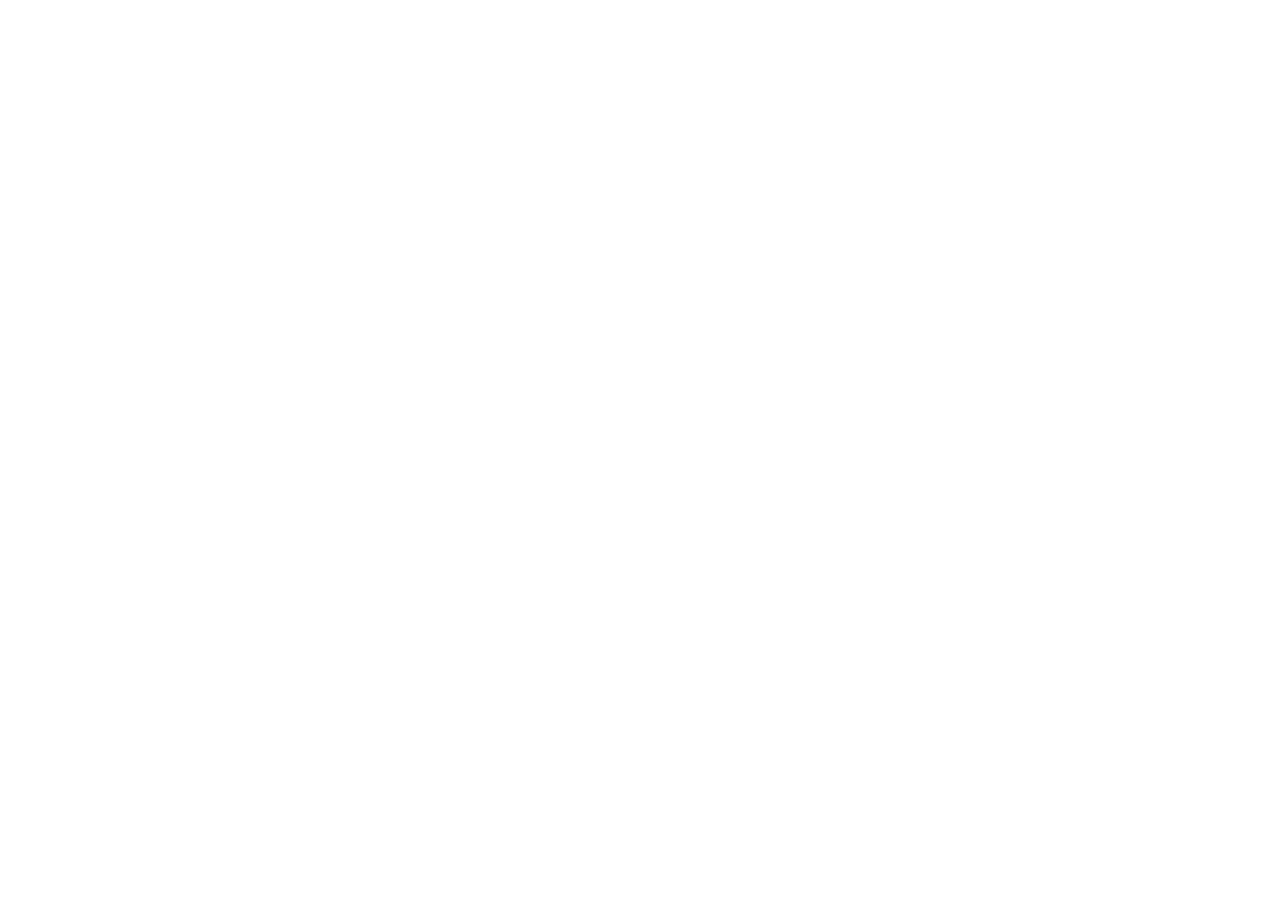
==== index.html @ 84627e32 "1" ====
<!DOCTYPE html>
<html lang="pt-BR">
<head>
    <meta charset="UTF-8">
    <meta http-equiv="X-UA-Compatible" content="IE=edge">
    <meta name="viewport" content="width=device-width, initial-scale=1.0">
    <title>Bekinha</title>
</head>
<body>
    
</body>
</html>
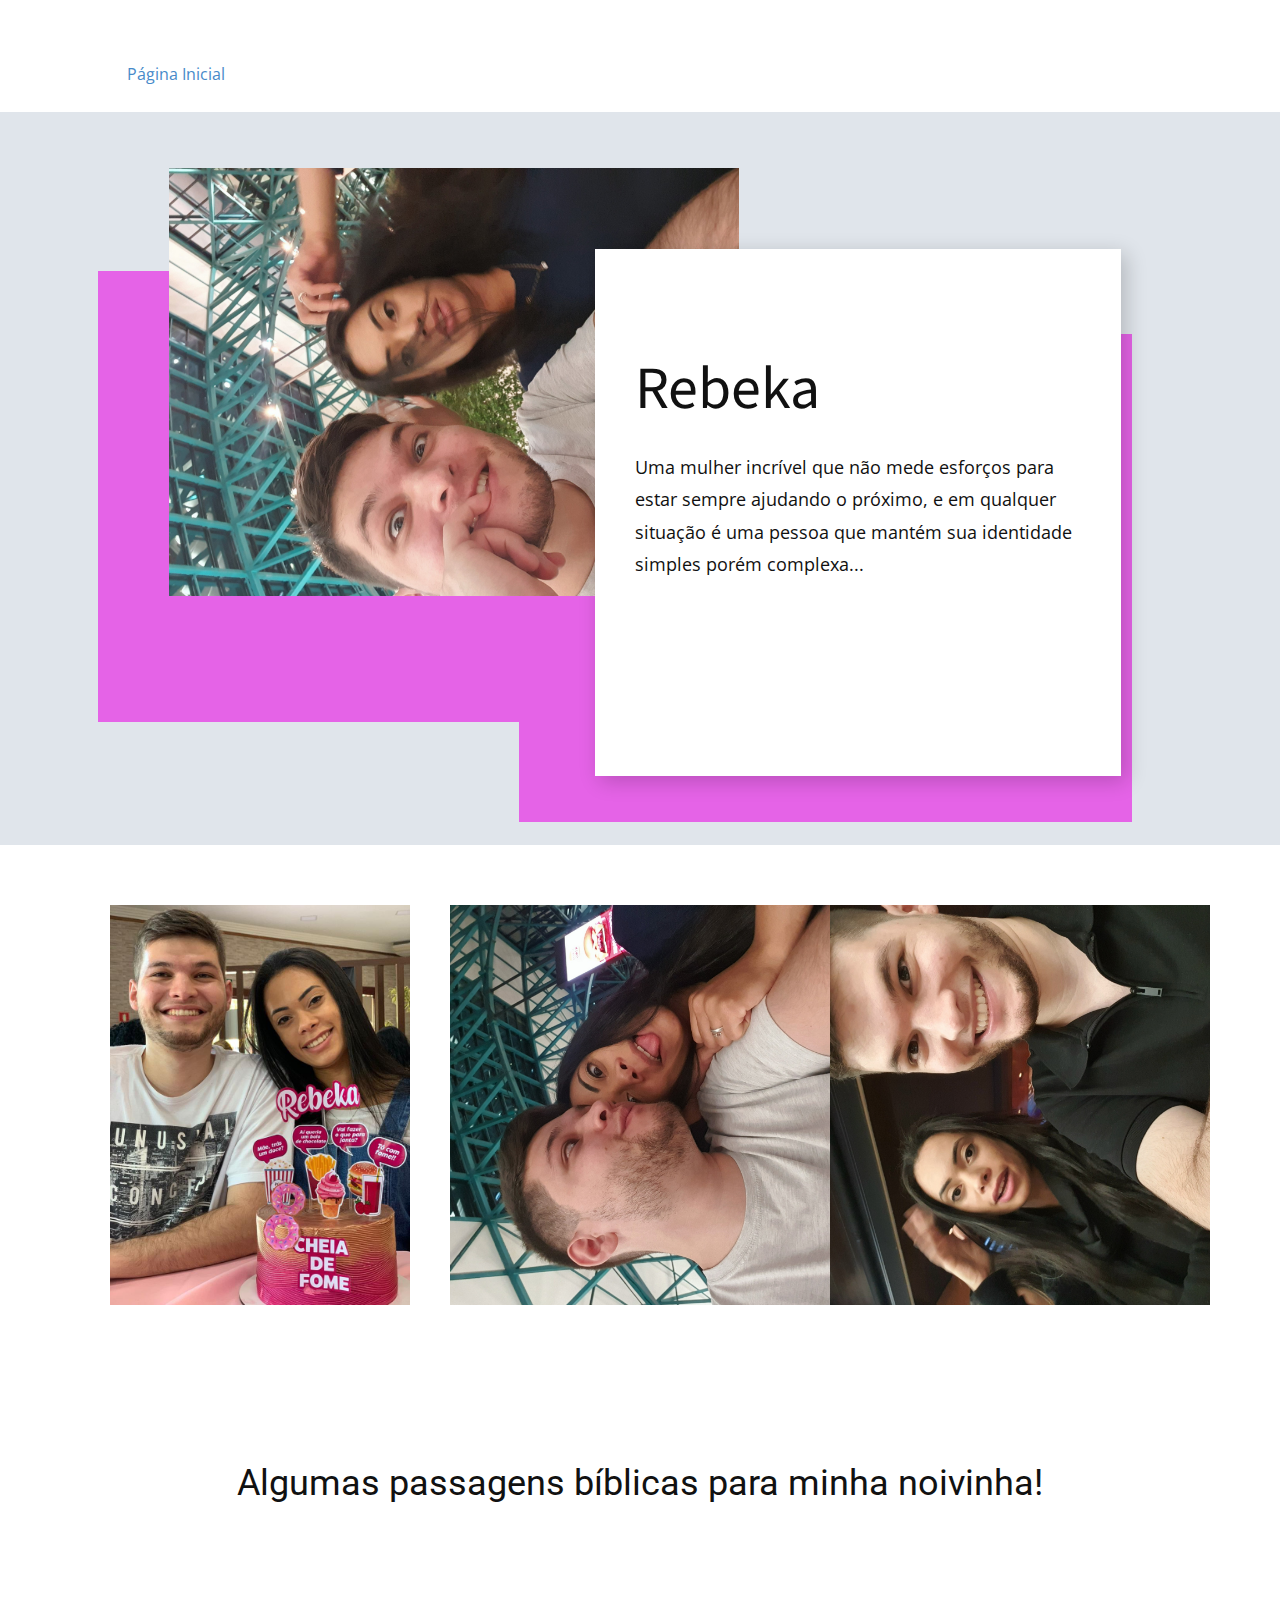
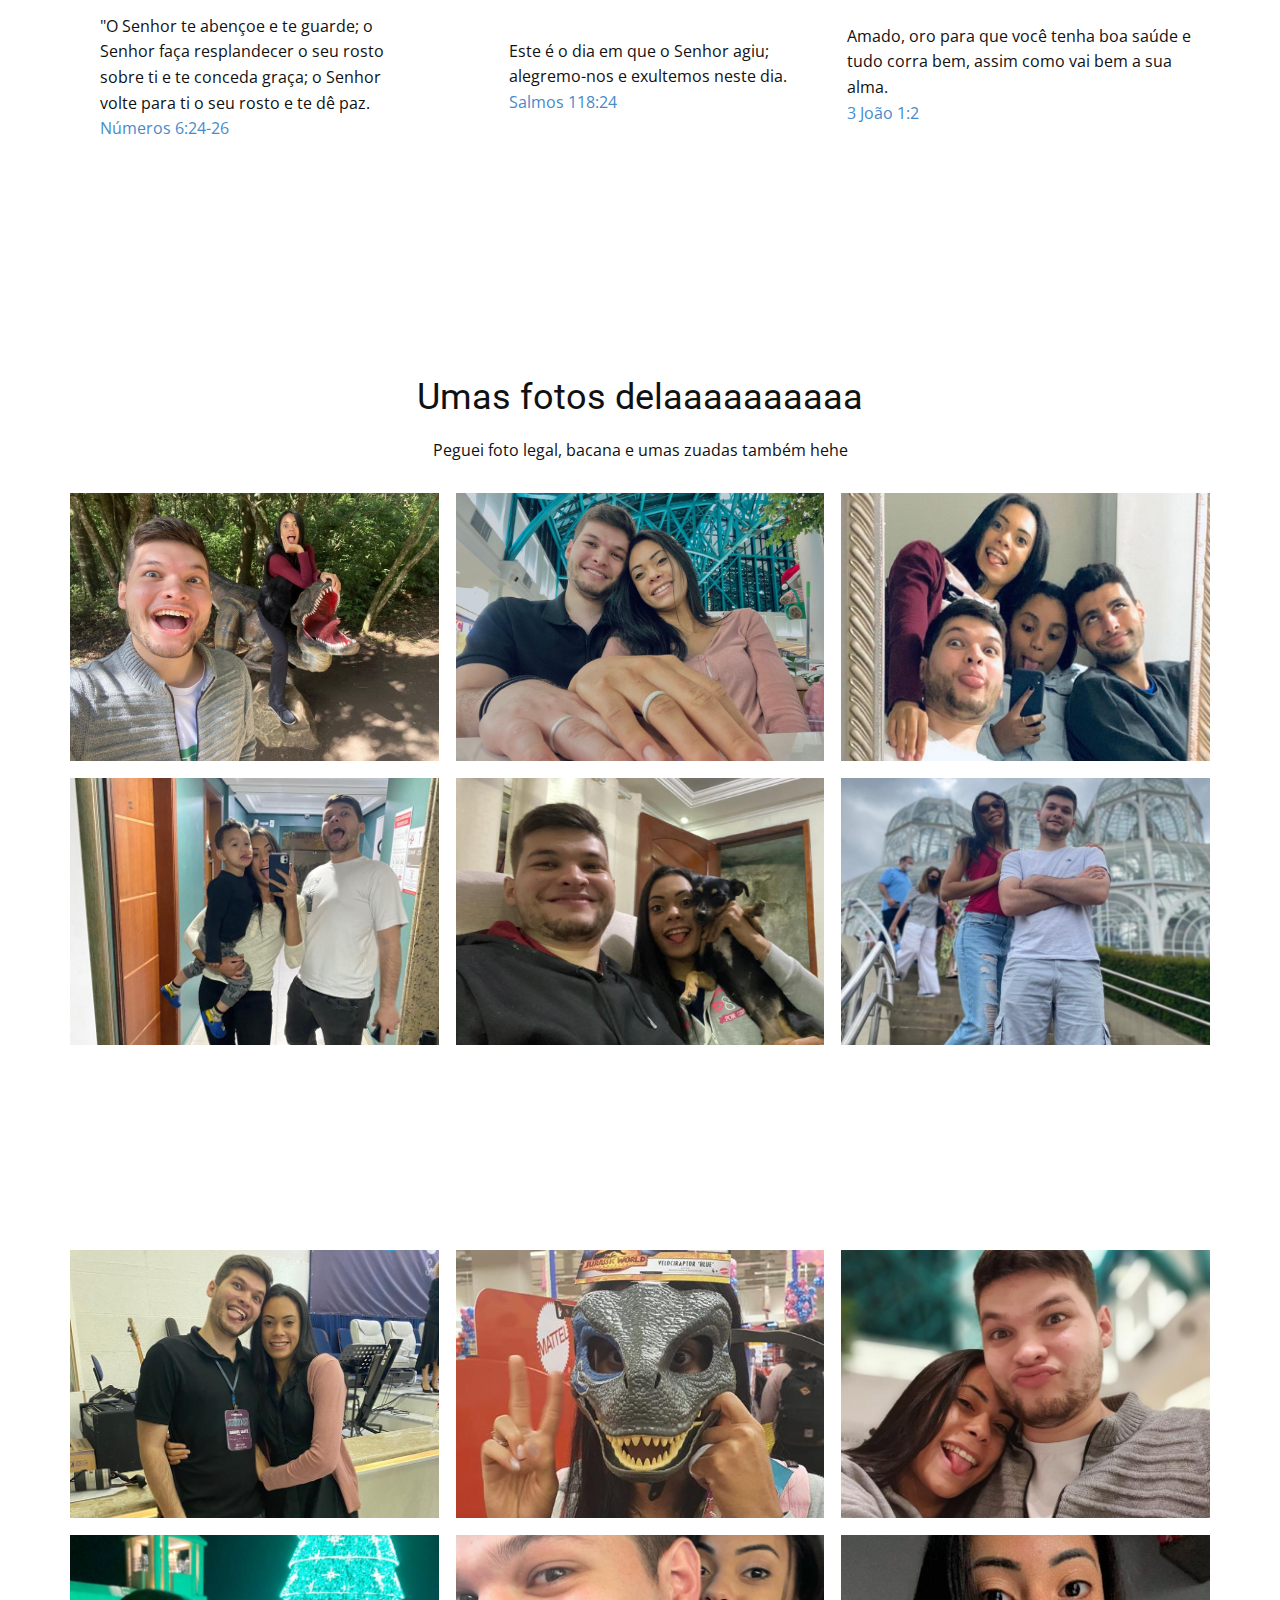
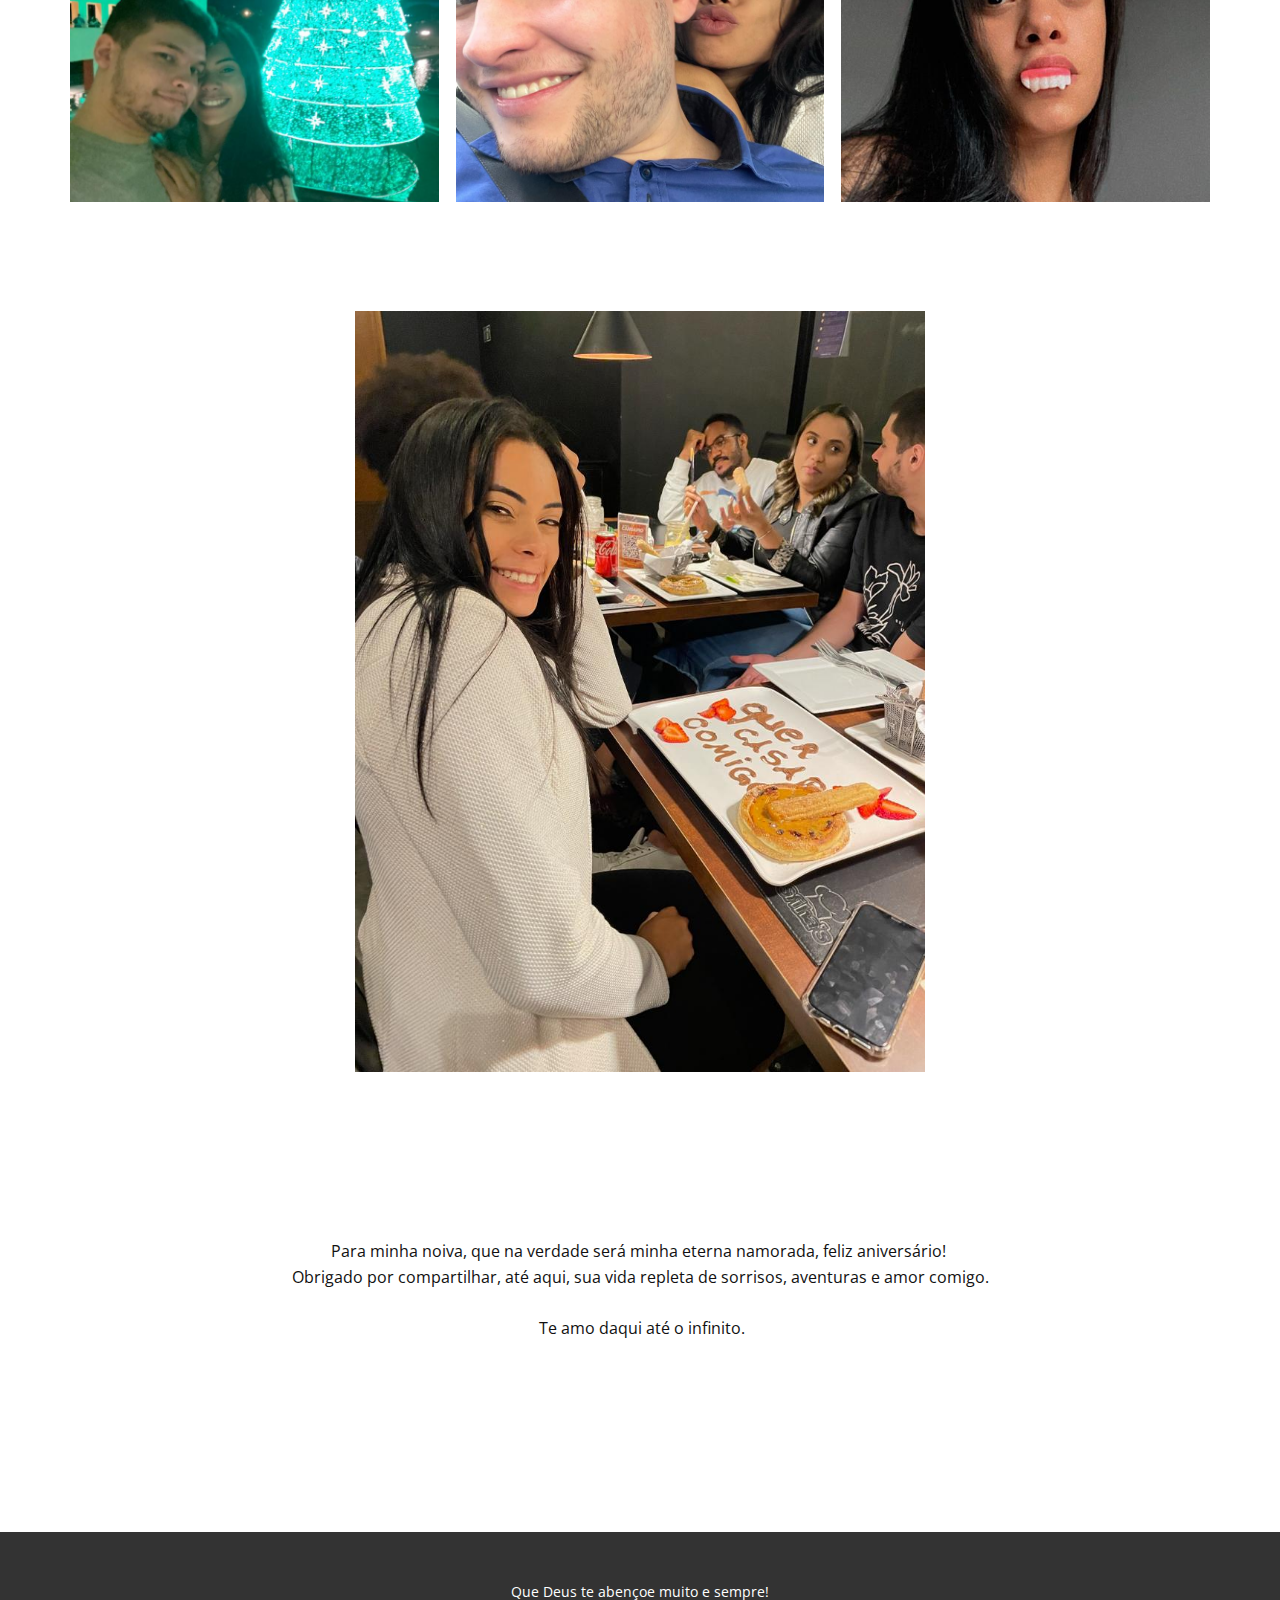
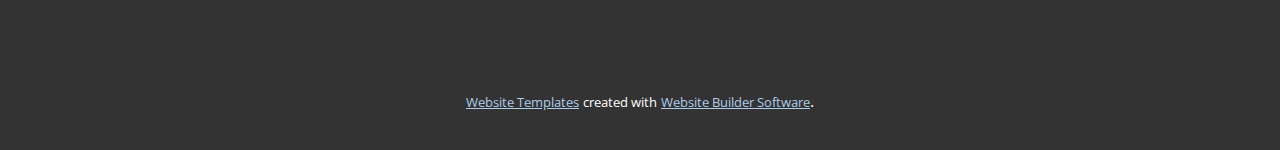
==== commit 7b281f40: "alt2" ====
--- a/index.html
+++ b/index.html
@@ -1,12 +1,278 @@
 <!DOCTYPE html>
-<html lang="pt-BR">
-<head>
-    <meta charset="UTF-8">
-    <meta http-equiv="X-UA-Compatible" content="IE=edge">
+<html style="font-size: 16px;" lang="pt"><head>
     <meta name="viewport" content="width=device-width, initial-scale=1.0">
+    <meta charset="utf-8">
+    <meta name="keywords" content="Rebeka, Algumas passagens bíblicas para minha noivinha!, Umas fotos delaaaaaaaaaa">
+    <meta name="description" content="">
     <title>Bekinha</title>
-</head>
-<body>
-    
-</body>
-</html>+    <link rel="stylesheet" href="nicepage.css" media="screen">
+<link rel="stylesheet" href="Página-Inicial.css" media="screen">
+    <script class="u-script" type="text/javascript" src="jquery.js" defer=""></script>
+    <script class="u-script" type="text/javascript" src="nicepage.js" defer=""></script>
+    <meta name="generator" content="Nicepage 5.0.7, nicepage.com">
+    <link id="u-theme-google-font" rel="stylesheet" href="https://fonts.googleapis.com/css?family=Roboto:100,100i,300,300i,400,400i,500,500i,700,700i,900,900i|Open+Sans:300,300i,400,400i,500,500i,600,600i,700,700i,800,800i">
+    <link id="u-page-google-font" rel="stylesheet" href="https://fonts.googleapis.com/css?family=Source+Sans+Pro:200,200i,300,300i,400,400i,600,600i,700,700i,900,900i">
+    
+    
+    
+    
+    
+    
+    
+    
+    <script type="application/ld+json">{
+		"@context": "http://schema.org",
+		"@type": "Organization",
+		"name": ""
+}</script>
+    <meta name="theme-color" content="#478ac9">
+    <meta property="og:title" content="Página Inicial">
+    <meta property="og:type" content="website">
+  </head>
+  <body data-home-page="Página-Inicial.html" data-home-page-title="Página Inicial" class="u-body u-xl-mode" data-lang="pt"><header class="u-clearfix u-header u-header" id="sec-c22b"><div class="u-clearfix u-sheet u-sheet-1">
+        <nav class="u-menu u-menu-one-level u-offcanvas u-menu-1">
+          <div class="menu-collapse" style="font-size: 1rem; letter-spacing: 0px;">
+            <a class="u-button-style u-custom-left-right-menu-spacing u-custom-padding-bottom u-custom-top-bottom-menu-spacing u-nav-link u-text-active-palette-1-base u-text-hover-palette-2-base" href="#">
+              <svg class="u-svg-link" viewBox="0 0 24 24"><use xmlns:xlink="http://www.w3.org/1999/xlink" xlink:href="#menu-hamburger"></use></svg>
+              <svg class="u-svg-content" version="1.1" id="menu-hamburger" viewBox="0 0 16 16" x="0px" y="0px" xmlns:xlink="http://www.w3.org/1999/xlink" xmlns="http://www.w3.org/2000/svg"><g><rect y="1" width="16" height="2"></rect><rect y="7" width="16" height="2"></rect><rect y="13" width="16" height="2"></rect>
+</g></svg>
+            </a>
+          </div>
+          <div class="u-custom-menu u-nav-container">
+            <ul class="u-nav u-unstyled u-nav-1"><li class="u-nav-item"><a class="u-button-style u-nav-link u-text-active-palette-1-base u-text-hover-palette-2-base" href="Página-Inicial.html" style="padding: 10px 20px;">Página Inicial</a>
+</li></ul>
+          </div>
+          <div class="u-custom-menu u-nav-container-collapse">
+            <div class="u-black u-container-style u-inner-container-layout u-opacity u-opacity-95 u-sidenav">
+              <div class="u-inner-container-layout u-sidenav-overflow">
+                <div class="u-menu-close"></div>
+                <ul class="u-align-center u-nav u-popupmenu-items u-unstyled u-nav-2"><li class="u-nav-item"><a class="u-button-style u-nav-link" href="index.html">Página Inicial</a>
+</li></ul>
+              </div>
+            </div>
+            <div class="u-black u-menu-overlay u-opacity u-opacity-70"></div>
+          </div>
+        </nav>
+      </div></header>
+    <section class="u-clearfix u-palette-5-light-2 u-section-1" id="carousel_c954">
+      <div class="u-clearfix u-sheet u-valign-middle-md u-valign-middle-sm u-sheet-1">
+        <div class="u-custom-color-1 u-shape u-shape-rectangle u-shape-1"></div>
+        <div class="u-custom-color-1 u-shape u-shape-rectangle u-shape-2"></div>
+        <img class="u-image u-image-default u-image-1" src="images/20220711_185717.jpg" alt="" data-image-width="3648" data-image-height="2736">
+        <div class="u-container-style u-group u-white u-group-1">
+          <div class="u-container-layout u-container-layout-1">
+            <h1 class="u-text u-text-1">Rebeka</h1>
+            <p class="u-text u-text-2">Uma mulher incrível que não mede esforços para estar sempre ajudando o próximo, e em qualquer situação é uma pessoa que mantém sua identidade simples porém complexa...</p>
+          </div>
+        </div>
+      </div>
+    </section>
+    <section class="u-clearfix u-section-2" id="sec-8961">
+      <div class="u-clearfix u-sheet u-sheet-1">
+        <div class="u-clearfix u-expanded-width u-layout-wrap u-layout-wrap-1">
+          <div class="u-layout">
+            <div class="u-layout-row">
+              <div class="u-container-style u-layout-cell u-size-20 u-layout-cell-1">
+                <div class="u-container-layout u-container-layout-1">
+                  <img class="u-absolute-hcenter u-expanded-height u-image u-image-1" src="images/WhatsAppImage2022-11-22at21.04.30.jpeg" data-image-width="768" data-image-height="1024">
+                </div>
+              </div>
+              <div class="cell-temp-clone u-container-style u-image u-layout-cell u-size-20 u-image-2" data-image-width="3648" data-image-height="2736">
+                <div class="u-container-layout u-valign-top u-container-layout-2"></div>
+              </div>
+              <div class="u-container-style u-image u-layout-cell u-size-20 u-image-3" data-image-width="3648" data-image-height="2736">
+                <div class="u-container-layout u-container-layout-3"></div>
+              </div>
+            </div>
+          </div>
+        </div>
+      </div>
+    </section>
+    <section class="u-align-center u-clearfix u-section-3" id="sec-07d0">
+      <div class="u-clearfix u-sheet u-valign-middle u-sheet-1">
+        <h2 class="u-text u-text-default u-text-1">Algumas passagens bíblicas para minha noivinha!</h2>
+        <div class="u-clearfix u-expanded-width u-layout-wrap u-layout-wrap-1">
+          <div class="u-layout">
+            <div class="u-layout-row">
+              <div class="u-container-style u-layout-cell u-left-cell u-size-20 u-layout-cell-1">
+                <div class="u-container-layout u-container-layout-1">
+                  <p class="u-text u-text-default u-text-2"> "O Senhor te abençoe e te guarde; o Senhor faça resplandecer o seu rosto sobre ti e te conceda graça; o Senhor volte para ti o seu rosto e te dê paz.<br>
+                    <a href="https://www.bibliaon.com/versiculo/numeros_6_24-26/" class="u-active-none u-border-none u-btn u-button-style u-hover-none u-none u-text-palette-1-base u-btn-1">Números 6:24-26</a>
+                  </p>
+                </div>
+              </div>
+              <div class="u-container-style u-layout-cell u-size-20 u-layout-cell-2">
+                <div class="u-container-layout u-container-layout-2">
+                  <p class="u-text u-text-default u-text-3"> Este é o dia em que o Senhor agiu;<br>alegremo-nos e exultemos neste dia.<br>
+                    <a href="https://www.bibliaon.com/versiculo/salmos_118_24/" class="u-active-none u-border-none u-btn u-button-style u-hover-none u-none u-text-palette-1-base u-btn-2">Salmos 118:24</a>
+                  </p>
+                </div>
+              </div>
+              <div class="u-container-style u-layout-cell u-right-cell u-size-20 u-layout-cell-3">
+                <div class="u-container-layout u-valign-top u-container-layout-3">
+                  <p class="u-text u-text-default u-text-4"> Amado, oro para que você tenha boa saúde e tudo corra bem, assim como vai bem a sua alma.<br>
+                    <a href="https://www.bibliaon.com/versiculo/3_joao_1_2/" class="u-active-none u-border-none u-btn u-button-style u-hover-none u-none u-text-palette-1-base u-btn-3">3 João 1:2</a>
+                  </p>
+                </div>
+              </div>
+            </div>
+          </div>
+        </div>
+      </div>
+    </section>
+    <section class="u-align-center u-clearfix u-section-4" id="sec-ab38">
+      <div class="u-clearfix u-sheet u-valign-middle u-sheet-1">
+        <h2 class="u-text u-text-default u-text-1">Umas fotos delaaaaaaaaaa</h2>
+        <p class="u-text u-text-2">Peguei foto legal, bacana e umas zuadas também hehe</p>
+        <div class="u-expanded-width u-gallery u-layout-grid u-lightbox u-show-text-on-hover u-gallery-1">
+          <div class="u-gallery-inner u-gallery-inner-1">
+            <div class="u-effect-fade u-gallery-item">
+              <div class="u-back-slide" data-image-width="1024" data-image-height="768">
+                <img class="u-back-image u-expanded" src="images/WhatsAppImage2022-11-22at21.04.29.jpeg">
+              </div>
+              <div class="u-container-align-center u-over-slide u-shading u-over-slide-1">
+                <h3 class="u-align-center u-gallery-heading" style="width: 329px; margin-right: auto; margin-left: auto;"></h3>
+                <p class="u-align-center u-gallery-text" style="width: 329px; margin-right: auto; margin-left: auto;"></p>
+              </div>
+            </div>
+            <div class="u-effect-fade u-gallery-item">
+              <div class="u-back-slide" data-image-width="1024" data-image-height="768">
+                <img class="u-back-image u-expanded" src="images/WhatsAppImage2022-11-22at21.04.302.jpeg">
+              </div>
+              <div class="u-container-align-center u-over-slide u-shading u-over-slide-2">
+                <h3 class="u-align-center u-gallery-heading" style="width: 329px; margin-right: auto; margin-left: auto;"></h3>
+                <p class="u-align-center u-gallery-text" style="width: 329px; margin-right: auto; margin-left: auto;"></p>
+              </div>
+            </div>
+            <div class="u-effect-fade u-gallery-item">
+              <div class="u-back-slide" data-image-width="754" data-image-height="1024">
+                <img class="u-back-image u-expanded u-back-image-3" src="images/WhatsAppImage2022-11-22at21.04.301.jpeg">
+              </div>
+              <div class="u-container-align-center u-over-slide u-shading u-over-slide-3">
+                <h3 class="u-align-center u-gallery-heading" style="width: 329px; margin-right: auto; margin-left: auto;"></h3>
+                <p class="u-align-center u-gallery-text" style="width: 329px; margin-right: auto; margin-left: auto;"></p>
+              </div>
+            </div>
+            <div class="u-effect-fade u-gallery-item">
+              <div class="u-back-slide" data-image-width="768" data-image-height="1024">
+                <img class="u-back-image u-expanded u-back-image-4" src="images/WhatsAppImage2022-11-22at21.04.291.jpeg">
+              </div>
+              <div class="u-container-align-center u-over-slide u-shading u-over-slide-4">
+                <h3 class="u-align-center u-gallery-heading" style="width: 329px; margin-right: auto; margin-left: auto;"></h3>
+                <p class="u-align-center u-gallery-text" style="width: 329px; margin-right: auto; margin-left: auto;"></p>
+              </div>
+            </div>
+            <div class="u-effect-fade u-gallery-item">
+              <div class="u-back-slide" data-image-width="964" data-image-height="1024">
+                <img class="u-back-image u-expanded u-back-image-5" src="images/WhatsAppImage2022-11-22at21.04.296.jpeg">
+              </div>
+              <div class="u-container-align-center u-over-slide u-shading u-over-slide-5">
+                <h3 class="u-align-center u-gallery-heading" style="width: 329px; margin-right: auto; margin-left: auto;"></h3>
+                <p class="u-align-center u-gallery-text" style="width: 329px; margin-right: auto; margin-left: auto;"></p>
+              </div>
+            </div>
+            <div class="u-effect-fade u-gallery-item">
+              <div class="u-back-slide" data-image-width="766" data-image-height="1024">
+                <img class="u-back-image u-expanded" src="images/WhatsAppImage2022-11-22at21.04.303.jpeg">
+              </div>
+              <div class="u-container-align-center u-over-slide u-shading u-over-slide-6">
+                <h3 class="u-align-center u-gallery-heading" style="width: 329px; margin-right: auto; margin-left: auto;"></h3>
+                <p class="u-align-center u-gallery-text" style="width: 329px; margin-right: auto; margin-left: auto;"></p>
+              </div>
+            </div>
+          </div>
+        </div>
+      </div>
+    </section>
+    <section class="u-align-center u-clearfix u-section-5" id="sec-3563">
+      <div class="u-clearfix u-sheet u-sheet-1">
+        <div class="u-expanded-width u-gallery u-layout-grid u-lightbox u-show-text-on-hover u-gallery-1">
+          <div class="u-gallery-inner u-gallery-inner-1">
+            <div class="u-effect-fade u-gallery-item">
+              <div class="u-back-slide" data-image-width="768" data-image-height="1024">
+                <img class="u-back-image u-expanded u-back-image-1" src="images/WhatsAppImage2022-11-22at21.04.297.jpeg">
+              </div>
+              <div class="u-over-slide u-shading u-over-slide-1">
+                <h3 class="u-gallery-heading"></h3>
+                <p class="u-gallery-text"></p>
+              </div>
+            </div>
+            <div class="u-effect-fade u-gallery-item">
+              <div class="u-back-slide" data-image-width="485" data-image-height="1024">
+                <img class="u-back-image u-expanded" src="images/WhatsAppImage2022-11-22at21.04.294.jpeg">
+              </div>
+              <div class="u-over-slide u-shading u-over-slide-2">
+                <h3 class="u-gallery-heading"></h3>
+                <p class="u-gallery-text"></p>
+              </div>
+            </div>
+            <div class="u-effect-fade u-gallery-item">
+              <div class="u-back-slide" data-image-width="768" data-image-height="1024">
+                <img class="u-back-image u-expanded" src="images/WhatsAppImage2022-11-22at21.04.293.jpeg">
+              </div>
+              <div class="u-over-slide u-shading u-over-slide-3">
+                <h3 class="u-gallery-heading"></h3>
+                <p class="u-gallery-text"></p>
+              </div>
+            </div>
+            <div class="u-effect-fade u-gallery-item">
+              <div class="u-back-slide" data-image-width="768" data-image-height="1024">
+                <img class="u-back-image u-expanded" src="images/WhatsAppImage2022-11-22at21.04.304.jpeg">
+              </div>
+              <div class="u-over-slide u-shading u-over-slide-4">
+                <h3 class="u-gallery-heading"></h3>
+                <p class="u-gallery-text"></p>
+              </div>
+            </div>
+            <div class="u-effect-fade u-gallery-item">
+              <div class="u-back-slide" data-image-width="768" data-image-height="1024">
+                <img class="u-back-image u-expanded" src="images/WhatsAppImage2022-11-22at21.04.308.jpeg">
+              </div>
+              <div class="u-over-slide u-shading u-over-slide-5">
+                <h3 class="u-gallery-heading"></h3>
+                <p class="u-gallery-text"></p>
+              </div>
+            </div>
+            <div class="u-effect-fade u-gallery-item">
+              <div class="u-back-slide" data-image-width="576" data-image-height="1024">
+                <img class="u-back-image u-expanded u-back-image-6" src="images/WhatsAppImage2022-11-22at21.04.305.jpeg">
+              </div>
+              <div class="u-over-slide u-shading u-over-slide-6">
+                <h3 class="u-gallery-heading"></h3>
+                <p class="u-gallery-text"></p>
+              </div>
+            </div>
+          </div>
+        </div>
+      </div>
+    </section>
+    <section class="u-clearfix u-container-align-center u-section-6" id="sec-14ec">
+      <div class="u-clearfix u-sheet u-sheet-1">
+        <img class="u-image u-image-default u-image-1" src="images/WhatsAppImage2022-11-22at21.04.3010.jpeg" alt="" data-image-width="767" data-image-height="1024">
+      </div>
+    </section>
+    <section class="u-clearfix u-section-7" id="sec-9e00">
+      <div class="u-clearfix u-sheet u-sheet-1">
+        <p class="u-align-center u-text u-text-1"> Para minha noiva, que na verdade será minha eterna namorada, feliz aniversário!&nbsp;<br>Obrigado por compartilhar, até aqui, sua vida repleta de sorrisos, aventuras e amor comigo.<br>
+          <br>&nbsp;Te amo daqui até o infinito.
+        </p>
+      </div>
+    </section>
+    
+    
+    <footer class="u-align-center u-clearfix u-footer u-grey-80 u-footer" id="sec-bbe3"><div class="u-clearfix u-sheet u-sheet-1">
+        <p class="u-small-text u-text u-text-variant u-text-1">Que Deus te abençoe muito e sempre!</p>
+      </div></footer>
+    <section class="u-backlink u-clearfix u-grey-80">
+      <a class="u-link" href="https://nicepage.com/website-templates" target="_blank">
+        <span>Website Templates</span>
+      </a>
+      <p class="u-text">
+        <span>created with</span>
+      </p>
+      <a class="u-link" href="" target="_blank">
+        <span>Website Builder Software</span>
+      </a>. 
+    </section>
+  
+</body></html>--- a/nicepage.css
+++ b/nicepage.css
@@ -0,0 +1,38499 @@
+/*begin-commonstyles library*//*!
+ * froala_editor v4.0.6 (https://www.froala.com/wysiwyg-editor)
+ * License https://froala.com/wysiwyg-editor/terms/
+ * Copyright 2014-2021 Froala Labs
+ */
+
+.fr-clearfix::after {
+  clear: both;
+  display: block;
+  content: "";
+  height: 0; }
+
+.fr-hide-by-clipping {
+  position: absolute;
+  width: 1px;
+  height: 1px;
+  padding: 0;
+  margin: -1px;
+  overflow: hidden;
+  clip: rect(0, 0, 0, 0);
+  border: 0; }
+
+.fr-view img.fr-rounded, .fr-view .fr-img-caption.fr-rounded img {
+  border-radius: 10px;
+  -moz-border-radius: 10px;
+  -webkit-border-radius: 10px;
+  -moz-background-clip: padding;
+  -webkit-background-clip: padding-box;
+  background-clip: padding-box; }
+
+.fr-view img.fr-shadow, .fr-view .fr-img-caption.fr-shadow img {
+  -webkit-box-shadow: 10px 10px 5px 0px #cccccc;
+  -moz-box-shadow: 10px 10px 5px 0px #cccccc;
+  box-shadow: 10px 10px 5px 0px #cccccc; }
+
+.fr-view img.fr-bordered, .fr-view .fr-img-caption.fr-bordered img {
+  border: solid 5px #CCC; }
+
+.fr-view img.fr-bordered {
+  -webkit-box-sizing: content-box;
+  -moz-box-sizing: content-box;
+  box-sizing: content-box; }
+
+.fr-view .fr-img-caption.fr-bordered img {
+  -webkit-box-sizing: border-box;
+  -moz-box-sizing: border-box;
+  box-sizing: border-box; }
+
+.fr-view {
+  word-wrap: break-word; }
+  .fr-view span[style~="color:"] a {
+    color: inherit; }
+  .fr-view strong {
+    font-weight: 700; }
+  .fr-view table[border='0'] td:not([class]), .fr-view table[border='0'] th:not([class]), .fr-view table[border='0'] td[class=""], .fr-view table[border='0'] th[class=""] {
+    border-width: 0px; }
+  .fr-view table {
+    border: none;
+    border-collapse: collapse;
+    empty-cells: show;
+    max-width: 100%; }
+    .fr-view table td {
+      min-width: 5px; }
+    .fr-view table.fr-dashed-borders td, .fr-view table.fr-dashed-borders th {
+      border-style: dashed; }
+    .fr-view table.fr-alternate-rows tbody tr:nth-child(2n) {
+      background: whitesmoke; }
+    .fr-view table td, .fr-view table th {
+      border: 1px solid #DDD; }
+      .fr-view table td:empty, .fr-view table th:empty {
+        height: 20px; }
+      .fr-view table td.fr-highlighted, .fr-view table th.fr-highlighted {
+        border: 1px double red; }
+      .fr-view table td.fr-thick, .fr-view table th.fr-thick {
+        border-width: 2px; }
+    .fr-view table th {
+      background: #ececec; }
+  .fr-view hr {
+    clear: both;
+    user-select: none;
+    -o-user-select: none;
+    -moz-user-select: none;
+    -khtml-user-select: none;
+    -webkit-user-select: none;
+    -ms-user-select: none;
+    break-after: always;
+    page-break-after: always; }
+  .fr-view .fr-file {
+    position: relative; }
+    .fr-view .fr-file::after {
+      position: relative;
+      content: "\1F4CE";
+      font-weight: normal; }
+  .fr-view pre {
+    white-space: pre-wrap;
+    word-wrap: break-word;
+    overflow: visible; }
+/*  .fr-view[dir="rtl"] blockquote {
+    border-left: none;
+    border-right: solid 2px #5E35B1;
+    margin-right: 0;
+    padding-right: 5px;
+    padding-left: 0; }
+    .fr-view[dir="rtl"] blockquote blockquote {
+      border-color: #00BCD4; }
+      .fr-view[dir="rtl"] blockquote blockquote blockquote {
+        border-color: #43A047; }
+  .fr-view blockquote {
+    border-left: solid 2px #5E35B1;
+    margin-left: 0;
+    padding-left: 5px;
+    color: #5E35B1; }
+    .fr-view blockquote blockquote {
+      border-color: #00BCD4;
+      color: #00BCD4; }
+      .fr-view blockquote blockquote blockquote {
+        border-color: #43A047;
+        color: #43A047; } */
+  .fr-view span.fr-emoticon {
+    font-weight: normal;
+    font-family: "Apple Color Emoji","Segoe UI Emoji","NotoColorEmoji","Segoe UI Symbol","Android Emoji","EmojiSymbols";
+    display: inline;
+    line-height: 0; }
+    .fr-view span.fr-emoticon.fr-emoticon-img {
+      background-repeat: no-repeat !important;
+      font-size: inherit;
+      height: 1em;
+      width: 1em;
+      min-height: 20px;
+      min-width: 20px;
+      display: inline-block;
+      margin: -.1em .1em .1em;
+      line-height: 1;
+      vertical-align: middle; }
+  .fr-view .fr-text-gray {
+    color: #AAA !important; }
+  .fr-view .fr-text-bordered {
+    border-top: solid 1px #222;
+    border-bottom: solid 1px #222;
+    padding: 10px 0; }
+  .fr-view .fr-text-spaced {
+    letter-spacing: 1px; }
+  .fr-view .fr-text-uppercase {
+    text-transform: uppercase; }
+  .fr-view .fr-class-highlighted {
+    background-color: #ffff00; }
+  .fr-view .fr-class-code {
+    border-color: #cccccc;
+    border-radius: 2px;
+    -moz-border-radius: 2px;
+    -webkit-border-radius: 2px;
+    -moz-background-clip: padding;
+    -webkit-background-clip: padding-box;
+    background-clip: padding-box;
+    background: #f5f5f5;
+    padding: 10px;
+    font-family: "Courier New", Courier, monospace; }
+  .fr-view .fr-class-transparency {
+    opacity: 0.5; }
+  .fr-view img {
+    position: relative;
+    max-width: 100%; }
+    .fr-view img.fr-dib {
+      margin: 10px auto;
+      display: block;
+      float: none;
+      vertical-align: top; }
+      .fr-view img.fr-dib.fr-fil {
+        margin-left: 0;
+        text-align: left; }
+      .fr-view img.fr-dib.fr-fir {
+        margin-right: 0;
+        text-align: right; }
+    .fr-view img.fr-dii {
+      display: inline-block;
+      float: none;
+      vertical-align: bottom;
+      margin-left: 5px;
+      margin-right: 5px;
+      max-width: calc(100% - (2 * 5px)); }
+      .fr-view img.fr-dii.fr-fil {
+        float: left;
+        margin: 10px 15px 10px 0;
+        max-width: calc(100% - 5px); }
+      .fr-view img.fr-dii.fr-fir {
+        float: right;
+        margin: 10px 0 10px 15px;
+        max-width: calc(100% - 5px); }
+  .fr-view span.fr-img-caption {
+    position: relative;
+    max-width: 100%; }
+    .fr-view span.fr-img-caption.fr-dib {
+      margin: 5px auto;
+      display: block;
+      float: none;
+      vertical-align: top; }
+      .fr-view span.fr-img-caption.fr-dib.fr-fil {
+        margin-left: 0;
+        text-align: left; }
+      .fr-view span.fr-img-caption.fr-dib.fr-fir {
+        margin-right: 0;
+        text-align: right; }
+    .fr-view span.fr-img-caption.fr-dii {
+      display: inline-block;
+      float: none;
+      vertical-align: bottom;
+      margin-left: 5px;
+      margin-right: 5px;
+      max-width: calc(100% - (2 * 5px)); }
+      .fr-view span.fr-img-caption.fr-dii.fr-fil {
+        float: left;
+        margin: 5px 5px 5px 0;
+        max-width: calc(100% - 5px); }
+      .fr-view span.fr-img-caption.fr-dii.fr-fir {
+        float: right;
+        margin: 5px 0 5px 5px;
+        max-width: calc(100% - 5px); }
+  .fr-view .fr-video {
+    text-align: center;
+    position: relative; }
+    .fr-view .fr-video.fr-rv {
+      padding-bottom: 56.25%;
+      padding-top: 30px;
+      height: 0;
+      overflow: hidden; }
+      .fr-view .fr-video.fr-rv > iframe, .fr-view .fr-video.fr-rv object, .fr-view .fr-video.fr-rv embed {
+        position: absolute !important;
+        top: 0;
+        left: 0;
+        width: 100%;
+        height: 100%; }
+    .fr-view .fr-video > * {
+      -webkit-box-sizing: content-box;
+      -moz-box-sizing: content-box;
+      box-sizing: content-box;
+      max-width: 100%;
+      border: none; }
+    .fr-view .fr-video.fr-dvb {
+      display: block;
+      clear: both; }
+      .fr-view .fr-video.fr-dvb.fr-fvl {
+        text-align: left; }
+      .fr-view .fr-video.fr-dvb.fr-fvr {
+        text-align: right; }
+    .fr-view .fr-video.fr-dvi {
+      display: inline-block; }
+      .fr-view .fr-video.fr-dvi.fr-fvl {
+        float: left; }
+      .fr-view .fr-video.fr-dvi.fr-fvr {
+        float: right; }
+  .fr-view a.fr-strong {
+    font-weight: 700; }
+  .fr-view a.fr-green {
+    color: green; }
+  .fr-view .fr-img-caption {
+    text-align: center; }
+    .fr-view .fr-img-caption .fr-img-wrap {
+      padding: 0;
+      margin: auto;
+      text-align: center;
+      width: 100%; }
+      .fr-view .fr-img-caption .fr-img-wrap a {
+        display: block; }
+      .fr-view .fr-img-caption .fr-img-wrap img {
+        display: block;
+        margin: auto;
+        width: 100%; }
+      .fr-view .fr-img-caption .fr-img-wrap > span {
+        margin: auto;
+        display: block;
+        padding: 5px 5px 10px;
+        font-size: 14px;
+        font-weight: initial;
+        -webkit-box-sizing: border-box;
+        -moz-box-sizing: border-box;
+        box-sizing: border-box;
+        -webkit-opacity: 0.9;
+        -moz-opacity: 0.9;
+        opacity: 0.9;
+        -ms-filter: "progid:DXImageTransform.Microsoft.Alpha(Opacity=0)";
+        width: 100%;
+        text-align: center; }
+  .fr-view button.fr-rounded, .fr-view input.fr-rounded, .fr-view textarea.fr-rounded {
+    border-radius: 10px;
+    -moz-border-radius: 10px;
+    -webkit-border-radius: 10px;
+    -moz-background-clip: padding;
+    -webkit-background-clip: padding-box;
+    background-clip: padding-box; }
+  .fr-view button.fr-large, .fr-view input.fr-large, .fr-view textarea.fr-large {
+    font-size: 24px; }
+
+/**
+ * Image style.
+ */
+a.fr-view.fr-strong {
+  font-weight: 700; }
+a.fr-view.fr-green {
+  color: green; }
+
+/**
+ * Link style.
+ */
+img.fr-view {
+  position: relative;
+  max-width: 100%; }
+  img.fr-view.fr-dib {
+    margin: 5px auto;
+    display: block;
+    float: none;
+    vertical-align: top; }
+    img.fr-view.fr-dib.fr-fil {
+      margin-left: 0;
+      text-align: left; }
+    img.fr-view.fr-dib.fr-fir {
+      margin-right: 0;
+      text-align: right; }
+  img.fr-view.fr-dii {
+    display: inline-block;
+    float: none;
+    vertical-align: bottom;
+    margin-left: 5px;
+    margin-right: 5px;
+    max-width: calc(100% - (2 * 5px)); }
+    img.fr-view.fr-dii.fr-fil {
+      float: left;
+      margin: 5px 5px 5px 0;
+      max-width: calc(100% - 5px); }
+    img.fr-view.fr-dii.fr-fir {
+      float: right;
+      margin: 5px 0 5px 5px;
+      max-width: calc(100% - 5px); }
+
+span.fr-img-caption.fr-view {
+  position: relative;
+  max-width: 100%; }
+  span.fr-img-caption.fr-view.fr-dib {
+    margin: 5px auto;
+    display: block;
+    float: none;
+    vertical-align: top; }
+    span.fr-img-caption.fr-view.fr-dib.fr-fil {
+      margin-left: 0;
+      text-align: left; }
+    span.fr-img-caption.fr-view.fr-dib.fr-fir {
+      margin-right: 0;
+      text-align: right; }
+  span.fr-img-caption.fr-view.fr-dii {
+    display: inline-block;
+    float: none;
+    vertical-align: bottom;
+    margin-left: 5px;
+    margin-right: 5px;
+    max-width: calc(100% - (2 * 5px)); }
+    span.fr-img-caption.fr-view.fr-dii.fr-fil {
+      float: left;
+      margin: 5px 5px 5px 0;
+      max-width: calc(100% - 5px); }
+    span.fr-img-caption.fr-view.fr-dii.fr-fir {
+      float: right;
+      margin: 5px 0 5px 5px;
+      max-width: calc(100% - 5px); }
+/*end-commonstyles library*/@charset "UTF-8";
+.u-hidden-block {
+  visibility: hidden!important;
+}
+.u-locked-block {
+  pointer-events: none!important;
+}
+/*! normalize.css v4.1.1 | MIT License | github.com/necolas/normalize.css */
+html {
+  font-family: sans-serif;
+  -ms-text-size-adjust: 100%;
+  -webkit-text-size-adjust: 100%;
+}
+body {
+  margin: 0;
+}
+article,
+aside,
+details,
+figcaption,
+figure,
+footer,
+header,
+main,
+menu,
+nav,
+section,
+summary {
+  display: block;
+}
+audio,
+canvas,
+progress,
+video {
+  display: inline-block;
+}
+audio:not([controls]) {
+  display: none;
+  height: 0;
+}
+progress {
+  vertical-align: baseline;
+}
+template,
+[hidden] {
+  display: none;
+}
+a {
+  background-color: transparent;
+  -webkit-text-decoration-skip: objects;
+}
+a:active,
+a:hover {
+  outline-width: 0;
+}
+abbr[title] {
+  border-bottom: none;
+  text-decoration: underline;
+}
+b,
+strong {
+  font-weight: inherit;
+  font-weight: bold;
+}
+dfn {
+  font-style: italic;
+}
+h1 {
+  font-size: 2em;
+  margin: 0.67em 0;
+}
+mark {
+  background-color: #ff0;
+  color: #000;
+}
+small {
+  font-size: 80%;
+}
+sub,
+sup {
+  font-size: 75%;
+  line-height: 0;
+  position: relative;
+  vertical-align: baseline;
+}
+sub {
+  bottom: -0.25em;
+}
+sup {
+  top: -0.5em;
+}
+img {
+  border-style: none;
+}
+svg:not(:root) {
+  overflow: hidden;
+}
+code,
+kbd,
+pre,
+samp {
+  font-family: monospace,monospace;
+  font-size: 1em;
+}
+hr {
+  box-sizing: content-box;
+  height: 0;
+  overflow: visible;
+}
+button,
+input,
+optgroup,
+select,
+textarea {
+  color: inherit;
+  font: inherit;
+  margin: 0;
+}
+optgroup {
+  font-weight: 700;
+}
+button,
+input {
+  overflow: visible;
+}
+button,
+select {
+  text-transform: none;
+}
+button,
+html [type="button"],
+[type="reset"],
+[type="submit"] {
+  -webkit-appearance: button;
+}
+button::-moz-focus-inner,
+[type="button"]::-moz-focus-inner,
+[type="reset"]::-moz-focus-inner,
+[type="submit"]::-moz-focus-inner {
+  border-style: none;
+  padding: 0;
+}
+button:-moz-focusring,
+[type="button"]:-moz-focusring,
+[type="reset"]:-moz-focusring,
+[type="submit"]:-moz-focusring {
+  outline: 1px dotted ButtonText;
+}
+fieldset {
+  border: 1px solid silver;
+  margin: 0 2px;
+  padding: 0.35em 0.625em 0.75em;
+}
+legend {
+  box-sizing: border-box;
+  color: inherit;
+  display: table;
+  max-width: 100%;
+  padding: 0;
+  white-space: normal;
+}
+textarea {
+  overflow: auto;
+  outline: none;
+}
+button,
+select,
+input,
+textarea {
+  outline: none;
+}
+[type="checkbox"],
+[type="radio"] {
+  box-sizing: border-box;
+  padding: 0;
+}
+[type="number"]::-webkit-inner-spin-button,
+[type="number"]::-webkit-outer-spin-button {
+  height: auto;
+}
+[type="search"] {
+  -webkit-appearance: textfield;
+  outline-offset: -2px;
+}
+[type="search"]::-webkit-search-cancel-button,
+[type="search"]::-webkit-search-decoration {
+  -webkit-appearance: none;
+}
+::-webkit-input-placeholder {
+  color: inherit;
+  opacity: 0.54;
+}
+::-webkit-file-upload-button {
+  -webkit-appearance: button;
+  font: inherit;
+}
+ul,
+ol {
+  padding-left: 20px;
+}
+/* Fade effect */
+/* Over effect */
+/* Slide effect */
+/* Over and Slide effect */
+/* Flip Left effect */
+/* Flip Right effect */
+/* Flip Top effect */
+/* Flip Bottom effect */
+/* Wobble Left effect */
+/* Wobble Right effect */
+/* Wobble top effect */
+/* Wobble bottom effect */
+/* Zoom and Rotate Effects */
+/* Utility */
+.u-over-slide {
+  position: absolute;
+  left: 0;
+  top: 0;
+  width: 100%;
+  height: 100%;
+}
+.u-background-effect {
+  overflow: hidden;
+}
+.u-background-effect ~ .u-container-layout {
+  cursor: pointer;
+}
+/* Fade effect */
+.u-effect-fade .u-over-slide {
+  opacity: 0;
+  transition: all 500ms ease;
+}
+.u-effect-fade:hover .u-over-slide,
+.u-effect-fade.u-effect-active .u-over-slide {
+  opacity: 1;
+}
+/* Over effect */
+.u-effect-over-left .u-over-slide {
+  transform: translate(-100%, 0);
+  transition: all 500ms ease;
+}
+.u-effect-over-left:hover .u-over-slide,
+.u-effect-over-left.u-effect-active .u-over-slide {
+  transform: translate(0, 0);
+}
+.u-effect-over-right .u-over-slide {
+  transform: translate(100%, 0);
+  transition: all 500ms ease;
+}
+.u-effect-over-right:hover .u-over-slide,
+.u-effect-over-right.u-effect-active .u-over-slide {
+  transform: translate(0, 0);
+}
+.u-effect-over-top .u-over-slide {
+  transform: translate(0, -100%);
+  transition: all 500ms ease;
+}
+.u-effect-over-top:hover .u-over-slide,
+.u-effect-over-top.u-effect-active .u-over-slide {
+  transform: translate(0, 0);
+}
+.u-effect-over-bottom .u-over-slide {
+  transform: translate(0, 100%);
+  transition: all 500ms ease;
+}
+.u-effect-over-bottom:hover .u-over-slide,
+.u-effect-over-bottom.u-effect-active .u-over-slide {
+  transform: translate(0, 0);
+}
+.u-effect-over-topleft .u-over-slide {
+  transform: translate(-100%, -100%);
+  transition: all 500ms ease;
+}
+.u-effect-over-topleft:hover .u-over-slide,
+.u-effect-over-topleft.u-effect-active .u-over-slide {
+  transform: translate(0, 0);
+}
+.u-effect-over-topright .u-over-slide {
+  transform: translate(100%, -100%);
+  transition: all 500ms ease;
+}
+.u-effect-over-topright:hover .u-over-slide,
+.u-effect-over-topright.u-effect-active .u-over-slide {
+  transform: translate(0, 0);
+}
+.u-effect-over-bottomleft .u-over-slide {
+  transform: translate(-100%, 100%);
+  transition: all 500ms ease;
+}
+.u-effect-over-bottomleft:hover .u-over-slide,
+.u-effect-over-bottomleft.u-effect-active .u-over-slide {
+  transform: translate(0, 0);
+}
+.u-effect-over-bottomright .u-over-slide {
+  transform: translate(100%, 100%);
+  transition: all 500ms ease;
+}
+.u-effect-over-bottomright:hover .u-over-slide,
+.u-effect-over-bottomright.u-effect-active .u-over-slide {
+  transform: translate(0, 0);
+}
+/* Slide effect */
+.u-effect-slide-left .u-over-slide {
+  transform: translate(-100%, 0);
+  transition: all 500ms ease;
+}
+.u-effect-slide-left:hover .u-over-slide,
+.u-effect-slide-left.u-effect-active .u-over-slide {
+  transform: translate(0, 0);
+}
+.u-effect-slide-left .u-back-slide {
+  transition: all 500ms ease;
+}
+.u-effect-slide-left:hover .u-back-slide,
+.u-effect-slide-left.u-effect-active .u-back-slide {
+  transform: translate(100%, 0);
+}
+.u-effect-slide-right .u-over-slide {
+  transform: translate(100%, 0);
+  transition: all 500ms ease;
+}
+.u-effect-slide-right:hover .u-over-slide,
+.u-effect-slide-right.u-effect-active .u-over-slide {
+  transform: translate(0, 0);
+}
+.u-effect-slide-right .u-back-slide {
+  transition: all 500ms ease;
+}
+.u-effect-slide-right:hover .u-back-slide,
+.u-effect-slide-right.u-effect-active .u-back-slide {
+  transform: translate(-100%, 0);
+}
+.u-effect-slide-top .u-over-slide {
+  transform: translate(0, -100%);
+  transition: all 500ms ease;
+}
+.u-effect-slide-top:hover .u-over-slide,
+.u-effect-slide-top.u-effect-active .u-over-slide {
+  transform: translate(0, 0);
+}
+.u-effect-slide-top .u-back-slide {
+  transition: all 500ms ease;
+}
+.u-effect-slide-top:hover .u-back-slide,
+.u-effect-slide-top.u-effect-active .u-back-slide {
+  transform: translate(0, 100%);
+}
+.u-effect-slide-bottom .u-over-slide {
+  transform: translate(0, 100%);
+  transition: all 500ms ease;
+}
+.u-effect-slide-bottom:hover .u-over-slide,
+.u-effect-slide-bottom.u-effect-active .u-over-slide {
+  transform: translate(0, 0);
+}
+.u-effect-slide-bottom .u-back-slide {
+  transition: all 500ms ease;
+}
+.u-effect-slide-bottom:hover .u-back-slide,
+.u-effect-slide-bottom.u-effect-active .u-back-slide {
+  transform: translate(0, -100%);
+}
+.u-effect-slide-topleft .u-over-slide {
+  transform: translate(-100%, -100%);
+  transition: all 500ms ease;
+}
+.u-effect-slide-topleft:hover .u-over-slide,
+.u-effect-slide-topleft.u-effect-active .u-over-slide {
+  transform: translate(0, 0);
+}
+.u-effect-slide-topleft .u-back-slide {
+  transition: all 500ms ease;
+}
+.u-effect-slide-topleft:hover .u-back-slide,
+.u-effect-slide-topleft.u-effect-active .u-back-slide {
+  transform: translate(100%, 100%);
+}
+.u-effect-slide-topright .u-over-slide {
+  transform: translate(100%, -100%);
+  transition: all 500ms ease;
+}
+.u-effect-slide-topright:hover .u-over-slide,
+.u-effect-slide-topright.u-effect-active .u-over-slide {
+  transform: translate(0, 0);
+}
+.u-effect-slide-topright .u-back-slide {
+  transition: all 500ms ease;
+}
+.u-effect-slide-topright:hover .u-back-slide,
+.u-effect-slide-topright.u-effect-active .u-back-slide {
+  transform: translate(-100%, 100%);
+}
+.u-effect-slide-bottomleft .u-over-slide {
+  transform: translate(-100%, 100%);
+  transition: all 500ms ease;
+}
+.u-effect-slide-bottomleft:hover .u-over-slide,
+.u-effect-slide-bottomleft.u-effect-active .u-over-slide {
+  transform: translate(0, 0);
+}
+.u-effect-slide-bottomleft .u-back-slide {
+  transition: all 500ms ease;
+}
+.u-effect-slide-bottomleft:hover .u-back-slide,
+.u-effect-slide-bottomleft.u-effect-active .u-back-slide {
+  transform: translate(100%, -100%);
+}
+.u-effect-slide-bottomright .u-over-slide {
+  transform: translate(100%, 100%);
+  transition: all 500ms ease;
+}
+.u-effect-slide-bottomright:hover .u-over-slide,
+.u-effect-slide-bottomright.u-effect-active .u-over-slide {
+  transform: translate(0, 0);
+}
+.u-effect-slide-bottomright .u-back-slide {
+  transition: all 500ms ease;
+}
+.u-effect-slide-bottomright:hover .u-back-slide,
+.u-effect-slide-bottomright.u-effect-active .u-back-slide {
+  transform: translate(-100%, -100%);
+}
+/* Flip */
+.u-effect-flip-left,
+.u-effect-flip-left .u-slidesWrapper {
+  perspective: 300px;
+}
+.u-effect-flip-left .u-over-slide {
+  opacity: 0;
+  transform: rotateY(180deg);
+  transform-origin: center left;
+  transition: transform 500ms ease, transform-origin 500ms ease, opacity 0ms ease 500ms;
+}
+.u-effect-flip-left:hover .u-over-slide,
+.u-effect-flip-left.u-effect-active .u-over-slide {
+  opacity: 1;
+  transform: rotateY(0deg);
+  transition: transform 500ms ease, transform-origin 500ms ease;
+}
+.u-effect-flip-right,
+.u-effect-flip-right .u-slidesWrapper {
+  perspective: 300px;
+}
+.u-effect-flip-right .u-over-slide {
+  opacity: 0;
+  transform: rotateY(-180deg);
+  transform-origin: center right;
+  transition: transform 500ms ease, transform-origin 500ms ease, opacity 0ms ease 500ms;
+}
+.u-effect-flip-right:hover .u-over-slide,
+.u-effect-flip-right.u-effect-active .u-over-slide {
+  opacity: 1;
+  transform: rotateY(0deg);
+  transition: transform 500ms ease, transform-origin 500ms ease;
+}
+.u-effect-flip-top,
+.u-effect-flip-top .u-slidesWrapper {
+  perspective: 300px;
+}
+.u-effect-flip-top .u-over-slide {
+  opacity: 0;
+  transform: rotateX(-180deg);
+  transform-origin: center top;
+  transition: transform 500ms ease, transform-origin 500ms ease, opacity 0ms ease 500ms;
+}
+.u-effect-flip-top:hover .u-over-slide,
+.u-effect-flip-top.u-effect-active .u-over-slide {
+  opacity: 1;
+  transform: rotateX(0deg);
+  transition: transform 500ms ease, transform-origin 500ms ease;
+}
+.u-effect-flip-bottom,
+.u-effect-flip-bottom .u-slidesWrapper {
+  perspective: 300px;
+}
+.u-effect-flip-bottom .u-over-slide {
+  opacity: 0;
+  transform: rotateX(180deg);
+  transform-origin: center bottom;
+  transition: transform 500ms ease, transform-origin 500ms ease, opacity 0ms ease 500ms;
+}
+.u-effect-flip-bottom:hover .u-over-slide,
+.u-effect-flip-bottom.u-effect-active .u-over-slide {
+  opacity: 1;
+  transform: rotateX(0deg);
+  transition: transform 500ms ease, transform-origin 500ms ease;
+}
+/* Wooble */
+.u-effect-wobble-left,
+.u-effect-wobble-left .u-slidesWrapper {
+  perspective: 300px;
+}
+.u-effect-wobble-left .u-over-slide {
+  opacity: 0;
+  transform: rotateY(130deg);
+  transform-origin: center left;
+  transition: transform 500ms ease, transform-origin 500ms ease, opacity 0ms ease 500ms;
+}
+.u-effect-wobble-left:hover .u-over-slide,
+.u-effect-wobble-left.u-effect-active .u-over-slide {
+  opacity: 1;
+  transform: rotateY(0deg);
+  transform-origin: center right;
+  transition: transform 500ms ease, transform-origin 500ms ease;
+}
+.u-effect-wobble-right,
+.u-effect-wobble-right .u-slidesWrapper {
+  perspective: 300px;
+}
+.u-effect-wobble-right .u-over-slide {
+  opacity: 0;
+  transform: rotateY(-130deg);
+  transform-origin: center right;
+  transition: transform 500ms ease, transform-origin 500ms ease, opacity 0ms ease 500ms;
+}
+.u-effect-wobble-right:hover .u-over-slide,
+.u-effect-wobble-right.u-effect-active .u-over-slide {
+  opacity: 1;
+  transform: rotateY(0deg);
+  transform-origin: center left;
+  transition: transform 500ms ease, transform-origin 500ms ease;
+}
+.u-effect-wobble-top,
+.u-effect-wobble-top .u-slidesWrapper {
+  perspective: 300px;
+}
+.u-effect-wobble-top .u-over-slide {
+  opacity: 0;
+  transform: rotateX(-130deg);
+  transform-origin: center top;
+  transition: transform 500ms ease, transform-origin 500ms ease, opacity 0ms ease 500ms;
+}
+.u-effect-wobble-top:hover .u-over-slide,
+.u-effect-wobble-top.u-effect-active .u-over-slide {
+  opacity: 1;
+  transform: rotateX(0deg);
+  transform-origin: center bottom;
+  transition: transform 500ms ease, transform-origin 500ms ease;
+}
+.u-effect-wobble-bottom,
+.u-effect-wobble-bottom .u-slidesWrapper {
+  perspective: 300px;
+}
+.u-effect-wobble-bottom .u-over-slide {
+  opacity: 0;
+  transform: rotateX(130deg);
+  transform-origin: center bottom;
+  transition: transform 500ms ease, transform-origin 500ms ease, opacity 0ms ease 500ms;
+}
+.u-effect-wobble-bottom:hover .u-over-slide,
+.u-effect-wobble-bottom.u-effect-active .u-over-slide {
+  opacity: 1;
+  transform: rotateX(0deg);
+  transform-origin: center top;
+  transition: transform 500ms ease, transform-origin 500ms ease;
+}
+/* Zoom */
+.u-effect-zoom .u-over-slide {
+  transition: transform 500ms ease;
+  transform: scale(0, 0);
+}
+.u-effect-zoom:hover .u-over-slide,
+.u-effect-zoom.u-effect-active .u-over-slide {
+  transform: scale(1, 1);
+}
+.u-effect-hover-zoom .u-back-slide,
+.u-effect-hover-zoom .u-background-effect-image {
+  transition: transform 500ms ease;
+  transform: scale(1);
+}
+.u-effect-hover-zoom:hover .u-back-slide,
+.u-effect-hover-zoom:hover .u-background-effect-image,
+.u-effect-hover-zoom.u-effect-active .u-back-slide,
+.u-effect-hover-zoom.u-effect-active .u-background-effect-image {
+  transform: scale(var(--effect-scale));
+}
+.u-effect-hover-zoomOut .u-back-slide,
+.u-effect-hover-zoomOut .u-background-effect-image {
+  transition: transform 500ms ease;
+  transform: scale(var(--effect-scale));
+}
+.u-effect-hover-zoomOut:hover .u-back-slide,
+.u-effect-hover-zoomOut:hover .u-background-effect-image,
+.u-effect-hover-zoomOut.u-effect-active .u-back-slide,
+.u-effect-hover-zoomOut.u-effect-active .u-background-effect-image {
+  transform: scale(1);
+}
+.u-effect-hover-liftUp > .u-background-effect {
+  overflow: visible;
+}
+.u-effect-hover-liftUp .u-back-slide,
+.u-effect-hover-liftUp .u-background-effect-image {
+  transition: transform 500ms ease;
+  transform: scale(1);
+}
+.u-effect-hover-liftUp:hover .u-back-slide,
+.u-effect-hover-liftUp.u-effect-active .u-back-slide,
+.u-effect-hover-liftUp:hover .u-background-effect-image,
+.u-effect-hover-liftUp.u-effect-active .u-background-effect-image {
+  transform: scale(var(--effect-scale));
+  z-index: 1;
+}
+.u-effect-hover-liftUp:hover > .u-container-layout {
+  z-index: 2;
+}
+.u-effect-zoom-rotate .u-over-slide {
+  transition: transform 500ms ease;
+  transform: rotate(0deg) scale(0, 0);
+}
+.u-effect-zoom-rotate:hover .u-over-slide,
+.u-effect-zoom-rotate.u-effect-active .u-over-slide {
+  transform: rotate(360deg) scale(1, 1);
+}
+.u-effect-zoom-rotateX .u-over-slide {
+  transition: transform 500ms ease;
+  transform: rotateX(0deg) scale(0, 0);
+}
+.u-effect-zoom-rotateX:hover .u-over-slide,
+.u-effect-zoom-rotateX.u-effect-active .u-over-slide {
+  transform: rotateX(360deg) scale(1, 1);
+}
+.u-effect-zoom-rotateY .u-over-slide {
+  transition: transform 500ms ease;
+  transform: rotateY(0deg) scale(0, 0);
+}
+.u-effect-zoom-rotateY:hover .u-over-slide,
+.u-effect-zoom-rotateY.u-effect-active .u-over-slide {
+  transform: rotateY(360deg) scale(1, 1);
+}
+.u-effect-hover-slide .u-back-image,
+.u-effect-hover-slide .u-background-effect-image {
+  transition-duration: 500ms;
+  transition-timing-function: ease;
+  transition-property: left, right, top, bottom;
+}
+.u-effect-hover-slide .u-effect-hover-slide-direction-right {
+  left: auto;
+}
+.u-effect-hover-slide .u-effect-hover-slide-direction-up {
+  top: auto;
+}
+.u-effect-hover-slide:hover .u-back-image.u-effect-hover-slide-direction-left,
+.u-effect-hover-slide:hover .u-background-effect-image.u-effect-hover-slide-direction-left,
+.u-effect-hover-slide.u-effect-active .u-back-image.u-effect-hover-slide-direction-left,
+.u-effect-hover-slide.u-effect-active .u-background-effect-image.u-effect-hover-slide-direction-left {
+  left: 0 !important;
+}
+.u-effect-hover-slide:hover .u-back-image.u-effect-hover-slide-direction-right,
+.u-effect-hover-slide:hover .u-background-effect-image.u-effect-hover-slide-direction-right,
+.u-effect-hover-slide.u-effect-active .u-back-image.u-effect-hover-slide-direction-right,
+.u-effect-hover-slide.u-effect-active .u-background-effect-image.u-effect-hover-slide-direction-right {
+  right: 0 !important;
+}
+.u-effect-hover-slide:hover .u-back-image.u-effect-hover-slide-direction-up,
+.u-effect-hover-slide:hover .u-background-effect-image.u-effect-hover-slide-direction-up,
+.u-effect-hover-slide.u-effect-active .u-back-image.u-effect-hover-slide-direction-up,
+.u-effect-hover-slide.u-effect-active .u-background-effect-image.u-effect-hover-slide-direction-up {
+  bottom: 0 !important;
+}
+.u-effect-hover-slide:hover .u-back-image.u-effect-hover-slide-direction-down,
+.u-effect-hover-slide:hover .u-background-effect-image.u-effect-hover-slide-direction-down,
+.u-effect-hover-slide.u-effect-active .u-back-image.u-effect-hover-slide-direction-down,
+.u-effect-hover-slide.u-effect-active .u-background-effect-image.u-effect-hover-slide-direction-down {
+  top: 0 !important;
+}
+.u-btn {
+  /*display: inline-block;*/
+  display: table;
+  /*TODO maye need another solution for negative marin*/
+  cursor: pointer;
+  color: inherit;
+  font-size: inherit;
+  font-family: inherit;
+  line-height: inherit;
+  letter-spacing: inherit;
+  text-transform: inherit;
+  font-style: inherit;
+  font-weight: inherit;
+  text-decoration: none;
+  border: 0 none transparent;
+  outline-width: 0;
+  background-color: transparent;
+  margin: 0;
+  -webkit-text-decoration-skip: objects;
+  font-style: initial;
+  white-space: nowrap;
+  -webkit-user-select: none;
+      -ms-user-select: none;
+          user-select: none;
+  vertical-align: middle;
+  text-align: center;
+  padding: 10px 30px;
+  border-radius: 0;
+  align-self: flex-start;
+}
+.u-btn:focus,
+.u-btn:active:focus,
+.u-btn.active:focus {
+  outline: thin dotted;
+  outline: 5px auto -webkit-focus-ring-color;
+  outline-offset: -2px;
+}
+.u-btn:hover,
+.u-btn:focus {
+  text-decoration: none;
+}
+.u-btn:active,
+.u-btn.active {
+  outline: 0;
+  background-image: none;
+}
+.u-btn.disabled,
+.u-btn[disabled] {
+  opacity: 0.6;
+}
+.u-btn-circle {
+  border-radius: 50%;
+}
+.u-btn-rectangle {
+  border-radius: 0 !important;
+}
+.u-text a,
+.u-post-content a,
+.u-tab-item a,
+.u-nav-item a {
+  font-size: inherit;
+  font-family: inherit;
+  line-height: inherit;
+  letter-spacing: inherit;
+  text-transform: inherit;
+}
+.u-text:not(ul):not(ol):not(p):not(.u-post-content):not(.u-block-content):not(.u-product-desc):not(.u-cart-block-content):not(.u-checkout-block-content) a {
+  color: inherit;
+}
+.u-text:not(ul):not(ol):not(p):not(.u-post-content):not(.u-block-content):not(.u-product-desc):not(.u-cart-block-content):not(.u-checkout-block-content) a,
+.u-text:not(ul):not(ol):not(p):not(.u-post-content):not(.u-block-content):not(.u-product-desc):not(.u-cart-block-content):not(.u-checkout-block-content) a:hover {
+  text-decoration: none;
+}
+.u-link,
+a {
+  border-top-width: 0;
+  border-left-width: 0;
+  border-right-width: 0;
+}
+.u-link {
+  display: table;
+  border-style: solid;
+  border-bottom-width: 0;
+  white-space: nowrap;
+  align-self: flex-start;
+}
+.u-link,
+.u-link:hover,
+.u-link:focus {
+  text-decoration: none;
+}
+.u-link:focus,
+.u-link:active:focus,
+.u-link.active:focus {
+  outline: thin dotted;
+  outline: 5px auto -webkit-focus-ring-color;
+  outline-offset: -2px;
+}
+.u-underline,
+.u-underline:hover {
+  text-decoration: underline;
+  border-bottom-width: 0;
+}
+.u-no-underline,
+.u-no-underline:hover {
+  text-decoration: none;
+  border-bottom-width: 0;
+}
+.u-block-content > :first-child,
+.u-product-desc > :first-child,
+.u-product-tab-pane > :first-child,
+.u-post-content > :first-child {
+  margin-top: 0;
+}
+.u-block-content > :last-child,
+.u-product-desc > :last-child,
+.u-product-tab-pane > :last-child,
+.u-post-content > :last-child {
+  margin-bottom: 0;
+}
+.u-block-content p,
+.u-product-desc p,
+.u-product-tab-pane p,
+.u-post-content p {
+  text-decoration: inherit !important;
+  color: inherit !important;
+  font-style: inherit !important;
+  font-size: inherit !important;
+  font-weight: inherit !important;
+  font-family: inherit !important;
+  line-height: inherit !important;
+  letter-spacing: inherit !important;
+  text-transform: inherit !important;
+}
+.u-logo {
+  color: inherit;
+  font-size: inherit;
+  font-family: inherit;
+  line-height: inherit;
+  letter-spacing: inherit;
+  text-transform: inherit;
+  font-style: inherit;
+  font-weight: inherit;
+  text-decoration: none;
+  border: 0 none transparent;
+  outline-width: 0;
+  background-color: transparent;
+  margin: 0;
+  -webkit-text-decoration-skip: objects;
+}
+.u-image.u-logo {
+  display: table;
+  white-space: nowrap;
+}
+.u-image.u-logo img {
+  display: block;
+}
+.u-form-horizontal {
+  display: flex;
+  flex-flow: row;
+  align-items: center;
+  flex-grow: 1;
+}
+.u-input {
+  display: block;
+  width: 100%;
+  padding: 10px 12px;
+  background-image: none;
+  background-clip: padding-box;
+  border: none;
+  border-radius: 3px;
+  transition: border-color ease-in-out 0.15s, box-shadow ease-in-out 0.15s;
+  background-color: transparent;
+  color: inherit;
+  height: auto;
+}
+.u-form-horizontal .u-form-group:not(.u-label-top) label,
+.u-form-horizontal .u-form-group:not(.u-label-top) input,
+.u-form-horizontal .u-form-select-wrapper,
+.u-form-horizontal .u-form-radio-button-wrapper {
+  display: flex;
+  align-items: center;
+  justify-content: center;
+  margin-bottom: 0;
+  flex-grow: 1;
+}
+.u-form-vertical {
+  display: flex;
+  flex-wrap: wrap;
+  align-items: flex-end;
+}
+.u-form-vertical.u-form-spacing-50 {
+  margin-left: -50px;
+  width: calc(100% +  50px);
+}
+.u-form-vertical.u-form-spacing-50 .u-form-group {
+  margin-bottom: 50px;
+  padding-left: 50px;
+}
+.u-form-vertical.u-form-spacing-50 .u-form-group.u-form-line {
+  margin-left: 50px;
+}
+.u-form-vertical.u-form-spacing-49 {
+  margin-left: -49px;
+  width: calc(100% +  49px);
+}
+.u-form-vertical.u-form-spacing-49 .u-form-group {
+  margin-bottom: 49px;
+  padding-left: 49px;
+}
+.u-form-vertical.u-form-spacing-49 .u-form-group.u-form-line {
+  margin-left: 49px;
+}
+.u-form-vertical.u-form-spacing-48 {
+  margin-left: -48px;
+  width: calc(100% +  48px);
+}
+.u-form-vertical.u-form-spacing-48 .u-form-group {
+  margin-bottom: 48px;
+  padding-left: 48px;
+}
+.u-form-vertical.u-form-spacing-48 .u-form-group.u-form-line {
+  margin-left: 48px;
+}
+.u-form-vertical.u-form-spacing-47 {
+  margin-left: -47px;
+  width: calc(100% +  47px);
+}
+.u-form-vertical.u-form-spacing-47 .u-form-group {
+  margin-bottom: 47px;
+  padding-left: 47px;
+}
+.u-form-vertical.u-form-spacing-47 .u-form-group.u-form-line {
+  margin-left: 47px;
+}
+.u-form-vertical.u-form-spacing-46 {
+  margin-left: -46px;
+  width: calc(100% +  46px);
+}
+.u-form-vertical.u-form-spacing-46 .u-form-group {
+  margin-bottom: 46px;
+  padding-left: 46px;
+}
+.u-form-vertical.u-form-spacing-46 .u-form-group.u-form-line {
+  margin-left: 46px;
+}
+.u-form-vertical.u-form-spacing-45 {
+  margin-left: -45px;
+  width: calc(100% +  45px);
+}
+.u-form-vertical.u-form-spacing-45 .u-form-group {
+  margin-bottom: 45px;
+  padding-left: 45px;
+}
+.u-form-vertical.u-form-spacing-45 .u-form-group.u-form-line {
+  margin-left: 45px;
+}
+.u-form-vertical.u-form-spacing-44 {
+  margin-left: -44px;
+  width: calc(100% +  44px);
+}
+.u-form-vertical.u-form-spacing-44 .u-form-group {
+  margin-bottom: 44px;
+  padding-left: 44px;
+}
+.u-form-vertical.u-form-spacing-44 .u-form-group.u-form-line {
+  margin-left: 44px;
+}
+.u-form-vertical.u-form-spacing-43 {
+  margin-left: -43px;
+  width: calc(100% +  43px);
+}
+.u-form-vertical.u-form-spacing-43 .u-form-group {
+  margin-bottom: 43px;
+  padding-left: 43px;
+}
+.u-form-vertical.u-form-spacing-43 .u-form-group.u-form-line {
+  margin-left: 43px;
+}
+.u-form-vertical.u-form-spacing-42 {
+  margin-left: -42px;
+  width: calc(100% +  42px);
+}
+.u-form-vertical.u-form-spacing-42 .u-form-group {
+  margin-bottom: 42px;
+  padding-left: 42px;
+}
+.u-form-vertical.u-form-spacing-42 .u-form-group.u-form-line {
+  margin-left: 42px;
+}
+.u-form-vertical.u-form-spacing-41 {
+  margin-left: -41px;
+  width: calc(100% +  41px);
+}
+.u-form-vertical.u-form-spacing-41 .u-form-group {
+  margin-bottom: 41px;
+  padding-left: 41px;
+}
+.u-form-vertical.u-form-spacing-41 .u-form-group.u-form-line {
+  margin-left: 41px;
+}
+.u-form-vertical.u-form-spacing-40 {
+  margin-left: -40px;
+  width: calc(100% +  40px);
+}
+.u-form-vertical.u-form-spacing-40 .u-form-group {
+  margin-bottom: 40px;
+  padding-left: 40px;
+}
+.u-form-vertical.u-form-spacing-40 .u-form-group.u-form-line {
+  margin-left: 40px;
+}
+.u-form-vertical.u-form-spacing-39 {
+  margin-left: -39px;
+  width: calc(100% +  39px);
+}
+.u-form-vertical.u-form-spacing-39 .u-form-group {
+  margin-bottom: 39px;
+  padding-left: 39px;
+}
+.u-form-vertical.u-form-spacing-39 .u-form-group.u-form-line {
+  margin-left: 39px;
+}
+.u-form-vertical.u-form-spacing-38 {
+  margin-left: -38px;
+  width: calc(100% +  38px);
+}
+.u-form-vertical.u-form-spacing-38 .u-form-group {
+  margin-bottom: 38px;
+  padding-left: 38px;
+}
+.u-form-vertical.u-form-spacing-38 .u-form-group.u-form-line {
+  margin-left: 38px;
+}
+.u-form-vertical.u-form-spacing-37 {
+  margin-left: -37px;
+  width: calc(100% +  37px);
+}
+.u-form-vertical.u-form-spacing-37 .u-form-group {
+  margin-bottom: 37px;
+  padding-left: 37px;
+}
+.u-form-vertical.u-form-spacing-37 .u-form-group.u-form-line {
+  margin-left: 37px;
+}
+.u-form-vertical.u-form-spacing-36 {
+  margin-left: -36px;
+  width: calc(100% +  36px);
+}
+.u-form-vertical.u-form-spacing-36 .u-form-group {
+  margin-bottom: 36px;
+  padding-left: 36px;
+}
+.u-form-vertical.u-form-spacing-36 .u-form-group.u-form-line {
+  margin-left: 36px;
+}
+.u-form-vertical.u-form-spacing-35 {
+  margin-left: -35px;
+  width: calc(100% +  35px);
+}
+.u-form-vertical.u-form-spacing-35 .u-form-group {
+  margin-bottom: 35px;
+  padding-left: 35px;
+}
+.u-form-vertical.u-form-spacing-35 .u-form-group.u-form-line {
+  margin-left: 35px;
+}
+.u-form-vertical.u-form-spacing-34 {
+  margin-left: -34px;
+  width: calc(100% +  34px);
+}
+.u-form-vertical.u-form-spacing-34 .u-form-group {
+  margin-bottom: 34px;
+  padding-left: 34px;
+}
+.u-form-vertical.u-form-spacing-34 .u-form-group.u-form-line {
+  margin-left: 34px;
+}
+.u-form-vertical.u-form-spacing-33 {
+  margin-left: -33px;
+  width: calc(100% +  33px);
+}
+.u-form-vertical.u-form-spacing-33 .u-form-group {
+  margin-bottom: 33px;
+  padding-left: 33px;
+}
+.u-form-vertical.u-form-spacing-33 .u-form-group.u-form-line {
+  margin-left: 33px;
+}
+.u-form-vertical.u-form-spacing-32 {
+  margin-left: -32px;
+  width: calc(100% +  32px);
+}
+.u-form-vertical.u-form-spacing-32 .u-form-group {
+  margin-bottom: 32px;
+  padding-left: 32px;
+}
+.u-form-vertical.u-form-spacing-32 .u-form-group.u-form-line {
+  margin-left: 32px;
+}
+.u-form-vertical.u-form-spacing-31 {
+  margin-left: -31px;
+  width: calc(100% +  31px);
+}
+.u-form-vertical.u-form-spacing-31 .u-form-group {
+  margin-bottom: 31px;
+  padding-left: 31px;
+}
+.u-form-vertical.u-form-spacing-31 .u-form-group.u-form-line {
+  margin-left: 31px;
+}
+.u-form-vertical.u-form-spacing-30 {
+  margin-left: -30px;
+  width: calc(100% +  30px);
+}
+.u-form-vertical.u-form-spacing-30 .u-form-group {
+  margin-bottom: 30px;
+  padding-left: 30px;
+}
+.u-form-vertical.u-form-spacing-30 .u-form-group.u-form-line {
+  margin-left: 30px;
+}
+.u-form-vertical.u-form-spacing-29 {
+  margin-left: -29px;
+  width: calc(100% +  29px);
+}
+.u-form-vertical.u-form-spacing-29 .u-form-group {
+  margin-bottom: 29px;
+  padding-left: 29px;
+}
+.u-form-vertical.u-form-spacing-29 .u-form-group.u-form-line {
+  margin-left: 29px;
+}
+.u-form-vertical.u-form-spacing-28 {
+  margin-left: -28px;
+  width: calc(100% +  28px);
+}
+.u-form-vertical.u-form-spacing-28 .u-form-group {
+  margin-bottom: 28px;
+  padding-left: 28px;
+}
+.u-form-vertical.u-form-spacing-28 .u-form-group.u-form-line {
+  margin-left: 28px;
+}
+.u-form-vertical.u-form-spacing-27 {
+  margin-left: -27px;
+  width: calc(100% +  27px);
+}
+.u-form-vertical.u-form-spacing-27 .u-form-group {
+  margin-bottom: 27px;
+  padding-left: 27px;
+}
+.u-form-vertical.u-form-spacing-27 .u-form-group.u-form-line {
+  margin-left: 27px;
+}
+.u-form-vertical.u-form-spacing-26 {
+  margin-left: -26px;
+  width: calc(100% +  26px);
+}
+.u-form-vertical.u-form-spacing-26 .u-form-group {
+  margin-bottom: 26px;
+  padding-left: 26px;
+}
+.u-form-vertical.u-form-spacing-26 .u-form-group.u-form-line {
+  margin-left: 26px;
+}
+.u-form-vertical.u-form-spacing-25 {
+  margin-left: -25px;
+  width: calc(100% +  25px);
+}
+.u-form-vertical.u-form-spacing-25 .u-form-group {
+  margin-bottom: 25px;
+  padding-left: 25px;
+}
+.u-form-vertical.u-form-spacing-25 .u-form-group.u-form-line {
+  margin-left: 25px;
+}
+.u-form-vertical.u-form-spacing-24 {
+  margin-left: -24px;
+  width: calc(100% +  24px);
+}
+.u-form-vertical.u-form-spacing-24 .u-form-group {
+  margin-bottom: 24px;
+  padding-left: 24px;
+}
+.u-form-vertical.u-form-spacing-24 .u-form-group.u-form-line {
+  margin-left: 24px;
+}
+.u-form-vertical.u-form-spacing-23 {
+  margin-left: -23px;
+  width: calc(100% +  23px);
+}
+.u-form-vertical.u-form-spacing-23 .u-form-group {
+  margin-bottom: 23px;
+  padding-left: 23px;
+}
+.u-form-vertical.u-form-spacing-23 .u-form-group.u-form-line {
+  margin-left: 23px;
+}
+.u-form-vertical.u-form-spacing-22 {
+  margin-left: -22px;
+  width: calc(100% +  22px);
+}
+.u-form-vertical.u-form-spacing-22 .u-form-group {
+  margin-bottom: 22px;
+  padding-left: 22px;
+}
+.u-form-vertical.u-form-spacing-22 .u-form-group.u-form-line {
+  margin-left: 22px;
+}
+.u-form-vertical.u-form-spacing-21 {
+  margin-left: -21px;
+  width: calc(100% +  21px);
+}
+.u-form-vertical.u-form-spacing-21 .u-form-group {
+  margin-bottom: 21px;
+  padding-left: 21px;
+}
+.u-form-vertical.u-form-spacing-21 .u-form-group.u-form-line {
+  margin-left: 21px;
+}
+.u-form-vertical.u-form-spacing-20 {
+  margin-left: -20px;
+  width: calc(100% +  20px);
+}
+.u-form-vertical.u-form-spacing-20 .u-form-group {
+  margin-bottom: 20px;
+  padding-left: 20px;
+}
+.u-form-vertical.u-form-spacing-20 .u-form-group.u-form-line {
+  margin-left: 20px;
+}
+.u-form-vertical.u-form-spacing-19 {
+  margin-left: -19px;
+  width: calc(100% +  19px);
+}
+.u-form-vertical.u-form-spacing-19 .u-form-group {
+  margin-bottom: 19px;
+  padding-left: 19px;
+}
+.u-form-vertical.u-form-spacing-19 .u-form-group.u-form-line {
+  margin-left: 19px;
+}
+.u-form-vertical.u-form-spacing-18 {
+  margin-left: -18px;
+  width: calc(100% +  18px);
+}
+.u-form-vertical.u-form-spacing-18 .u-form-group {
+  margin-bottom: 18px;
+  padding-left: 18px;
+}
+.u-form-vertical.u-form-spacing-18 .u-form-group.u-form-line {
+  margin-left: 18px;
+}
+.u-form-vertical.u-form-spacing-17 {
+  margin-left: -17px;
+  width: calc(100% +  17px);
+}
+.u-form-vertical.u-form-spacing-17 .u-form-group {
+  margin-bottom: 17px;
+  padding-left: 17px;
+}
+.u-form-vertical.u-form-spacing-17 .u-form-group.u-form-line {
+  margin-left: 17px;
+}
+.u-form-vertical.u-form-spacing-16 {
+  margin-left: -16px;
+  width: calc(100% +  16px);
+}
+.u-form-vertical.u-form-spacing-16 .u-form-group {
+  margin-bottom: 16px;
+  padding-left: 16px;
+}
+.u-form-vertical.u-form-spacing-16 .u-form-group.u-form-line {
+  margin-left: 16px;
+}
+.u-form-vertical.u-form-spacing-15 {
+  margin-left: -15px;
+  width: calc(100% +  15px);
+}
+.u-form-vertical.u-form-spacing-15 .u-form-group {
+  margin-bottom: 15px;
+  padding-left: 15px;
+}
+.u-form-vertical.u-form-spacing-15 .u-form-group.u-form-line {
+  margin-left: 15px;
+}
+.u-form-vertical.u-form-spacing-14 {
+  margin-left: -14px;
+  width: calc(100% +  14px);
+}
+.u-form-vertical.u-form-spacing-14 .u-form-group {
+  margin-bottom: 14px;
+  padding-left: 14px;
+}
+.u-form-vertical.u-form-spacing-14 .u-form-group.u-form-line {
+  margin-left: 14px;
+}
+.u-form-vertical.u-form-spacing-13 {
+  margin-left: -13px;
+  width: calc(100% +  13px);
+}
+.u-form-vertical.u-form-spacing-13 .u-form-group {
+  margin-bottom: 13px;
+  padding-left: 13px;
+}
+.u-form-vertical.u-form-spacing-13 .u-form-group.u-form-line {
+  margin-left: 13px;
+}
+.u-form-vertical.u-form-spacing-12 {
+  margin-left: -12px;
+  width: calc(100% +  12px);
+}
+.u-form-vertical.u-form-spacing-12 .u-form-group {
+  margin-bottom: 12px;
+  padding-left: 12px;
+}
+.u-form-vertical.u-form-spacing-12 .u-form-group.u-form-line {
+  margin-left: 12px;
+}
+.u-form-vertical.u-form-spacing-11 {
+  margin-left: -11px;
+  width: calc(100% +  11px);
+}
+.u-form-vertical.u-form-spacing-11 .u-form-group {
+  margin-bottom: 11px;
+  padding-left: 11px;
+}
+.u-form-vertical.u-form-spacing-11 .u-form-group.u-form-line {
+  margin-left: 11px;
+}
+.u-form-vertical.u-form-spacing-10 {
+  margin-left: -10px;
+  width: calc(100% +  10px);
+}
+.u-form-vertical.u-form-spacing-10 .u-form-group {
+  margin-bottom: 10px;
+  padding-left: 10px;
+}
+.u-form-vertical.u-form-spacing-10 .u-form-group.u-form-line {
+  margin-left: 10px;
+}
+.u-form-vertical.u-form-spacing-9 {
+  margin-left: -9px;
+  width: calc(100% +  9px);
+}
+.u-form-vertical.u-form-spacing-9 .u-form-group {
+  margin-bottom: 9px;
+  padding-left: 9px;
+}
+.u-form-vertical.u-form-spacing-9 .u-form-group.u-form-line {
+  margin-left: 9px;
+}
+.u-form-vertical.u-form-spacing-8 {
+  margin-left: -8px;
+  width: calc(100% +  8px);
+}
+.u-form-vertical.u-form-spacing-8 .u-form-group {
+  margin-bottom: 8px;
+  padding-left: 8px;
+}
+.u-form-vertical.u-form-spacing-8 .u-form-group.u-form-line {
+  margin-left: 8px;
+}
+.u-form-vertical.u-form-spacing-7 {
+  margin-left: -7px;
+  width: calc(100% +  7px);
+}
+.u-form-vertical.u-form-spacing-7 .u-form-group {
+  margin-bottom: 7px;
+  padding-left: 7px;
+}
+.u-form-vertical.u-form-spacing-7 .u-form-group.u-form-line {
+  margin-left: 7px;
+}
+.u-form-vertical.u-form-spacing-6 {
+  margin-left: -6px;
+  width: calc(100% +  6px);
+}
+.u-form-vertical.u-form-spacing-6 .u-form-group {
+  margin-bottom: 6px;
+  padding-left: 6px;
+}
+.u-form-vertical.u-form-spacing-6 .u-form-group.u-form-line {
+  margin-left: 6px;
+}
+.u-form-vertical.u-form-spacing-5 {
+  margin-left: -5px;
+  width: calc(100% +  5px);
+}
+.u-form-vertical.u-form-spacing-5 .u-form-group {
+  margin-bottom: 5px;
+  padding-left: 5px;
+}
+.u-form-vertical.u-form-spacing-5 .u-form-group.u-form-line {
+  margin-left: 5px;
+}
+.u-form-vertical.u-form-spacing-4 {
+  margin-left: -4px;
+  width: calc(100% +  4px);
+}
+.u-form-vertical.u-form-spacing-4 .u-form-group {
+  margin-bottom: 4px;
+  padding-left: 4px;
+}
+.u-form-vertical.u-form-spacing-4 .u-form-group.u-form-line {
+  margin-left: 4px;
+}
+.u-form-vertical.u-form-spacing-3 {
+  margin-left: -3px;
+  width: calc(100% +  3px);
+}
+.u-form-vertical.u-form-spacing-3 .u-form-group {
+  margin-bottom: 3px;
+  padding-left: 3px;
+}
+.u-form-vertical.u-form-spacing-3 .u-form-group.u-form-line {
+  margin-left: 3px;
+}
+.u-form-vertical.u-form-spacing-2 {
+  margin-left: -2px;
+  width: calc(100% +  2px);
+}
+.u-form-vertical.u-form-spacing-2 .u-form-group {
+  margin-bottom: 2px;
+  padding-left: 2px;
+}
+.u-form-vertical.u-form-spacing-2 .u-form-group.u-form-line {
+  margin-left: 2px;
+}
+.u-form-vertical.u-form-spacing-1 {
+  margin-left: -1px;
+  width: calc(100% +  1px);
+}
+.u-form-vertical.u-form-spacing-1 .u-form-group {
+  margin-bottom: 1px;
+  padding-left: 1px;
+}
+.u-form-vertical.u-form-spacing-1 .u-form-group.u-form-line {
+  margin-left: 1px;
+}
+.u-form-vertical.u-form-spacing-0 {
+  margin-left: 0px;
+  width: calc(100% +  0px);
+}
+.u-form-vertical.u-form-spacing-0 .u-form-group {
+  margin-bottom: 0px;
+  padding-left: 0px;
+}
+.u-form-vertical.u-form-spacing-0 .u-form-group.u-form-line {
+  margin-left: 0px;
+}
+.u-form-vertical .u-form-group {
+  width: 100%;
+}
+.u-form-vertical .u-form-partition-factor-10 {
+  width: 10%;
+}
+.u-form-vertical .u-form-partition-factor-9 {
+  width: 11.11111111%;
+}
+.u-form-vertical .u-form-partition-factor-8 {
+  width: 12.5%;
+}
+.u-form-vertical .u-form-partition-factor-7 {
+  width: 14.28571429%;
+}
+.u-form-vertical .u-form-partition-factor-6 {
+  width: 16.66666667%;
+}
+.u-form-vertical .u-form-partition-factor-5 {
+  width: 20%;
+}
+.u-form-vertical .u-form-partition-factor-4 {
+  width: 25%;
+}
+.u-form-vertical .u-form-partition-factor-3 {
+  width: 33.33333333%;
+}
+.u-form-vertical .u-form-partition-factor-2 {
+  width: 50%;
+}
+.u-form-vertical .u-form-partition-factor-1 {
+  width: 100%;
+}
+@media (max-width: 575px) {
+  .u-form-vertical .u-form-group {
+    width: 100%;
+  }
+}
+@media (max-width: 575px) {
+  .u-form-vertical .u-form-group.u-label-left {
+    display: block;
+  }
+}
+.u-label-left {
+  display: flex;
+}
+.u-label-left label {
+  flex: none;
+  width: 100px;
+}
+.u-label-left label + input,
+.u-label-left label + textarea {
+  flex-grow: 1;
+}
+.u-label-left .u-agree-label {
+  width: auto;
+}
+.u-form-submit.u-label-left label {
+  pointer-events: none;
+}
+.u-form-submit.u-label-left .u-btn-submit {
+  pointer-events: auto;
+}
+.u-form-horizontal .u-form-group:not(.u-label-top) {
+  display: flex;
+  flex: 0 0 auto;
+  flex-flow: row nowrap;
+  align-items: center;
+  margin-bottom: 0;
+  flex-grow: 1;
+}
+.u-form-horizontal .u-form-group.u-label-top:not(.u-form-submit) {
+  width: 100%;
+}
+.u-form-horizontal .u-form-group.u-form-image {
+  display: none;
+}
+.u-form-horizontal .u-form-group.u-form-line {
+  display: none;
+}
+.u-form-horizontal .u-form-submit {
+  display: flex;
+  flex-grow: 0 !important;
+}
+.u-form-horizontal .u-form-submit label {
+  display: none !important;
+}
+.u-form-horizontal .u-form-group.u-label-top.u-form-submit {
+  align-self: flex-end;
+}
+.u-form-horizontal .u-form-group:not(.u-label-top) label {
+  display: flex;
+  flex-grow: 0;
+  margin-right: 10px;
+}
+.u-form-horizontal .u-form-group:not(.u-label-top) .u-input {
+  display: flex;
+  width: 0;
+  vertical-align: middle;
+  flex-grow: 1;
+  flex-shrink: 1;
+  min-width: 0px;
+}
+.u-label-none:not(.u-form-agree):not(.u-form-checkbox) > label {
+  display: none !important;
+}
+.u-form-horizontal .input-group {
+  width: auto;
+}
+.u-form-control-hidden {
+  display: none !important;
+}
+.u-form-horizontal .u-btn-submit,
+.u-form-vertical .u-btn-submit {
+  margin-top: 1px;
+  margin-bottom: 1px;
+  position: relative;
+}
+.u-form-horizontal .u-form-group:not(.u-label-top) {
+  flex-shrink: 1;
+  min-width: 0;
+}
+/* ********  spacing ******** */
+.u-form-horizontal.u-form-spacing-50 .u-form-group {
+  margin-right: 50px;
+}
+.u-form-horizontal.u-form-spacing-49 .u-form-group {
+  margin-right: 49px;
+}
+.u-form-horizontal.u-form-spacing-48 .u-form-group {
+  margin-right: 48px;
+}
+.u-form-horizontal.u-form-spacing-47 .u-form-group {
+  margin-right: 47px;
+}
+.u-form-horizontal.u-form-spacing-46 .u-form-group {
+  margin-right: 46px;
+}
+.u-form-horizontal.u-form-spacing-45 .u-form-group {
+  margin-right: 45px;
+}
+.u-form-horizontal.u-form-spacing-44 .u-form-group {
+  margin-right: 44px;
+}
+.u-form-horizontal.u-form-spacing-43 .u-form-group {
+  margin-right: 43px;
+}
+.u-form-horizontal.u-form-spacing-42 .u-form-group {
+  margin-right: 42px;
+}
+.u-form-horizontal.u-form-spacing-41 .u-form-group {
+  margin-right: 41px;
+}
+.u-form-horizontal.u-form-spacing-40 .u-form-group {
+  margin-right: 40px;
+}
+.u-form-horizontal.u-form-spacing-39 .u-form-group {
+  margin-right: 39px;
+}
+.u-form-horizontal.u-form-spacing-38 .u-form-group {
+  margin-right: 38px;
+}
+.u-form-horizontal.u-form-spacing-37 .u-form-group {
+  margin-right: 37px;
+}
+.u-form-horizontal.u-form-spacing-36 .u-form-group {
+  margin-right: 36px;
+}
+.u-form-horizontal.u-form-spacing-35 .u-form-group {
+  margin-right: 35px;
+}
+.u-form-horizontal.u-form-spacing-34 .u-form-group {
+  margin-right: 34px;
+}
+.u-form-horizontal.u-form-spacing-33 .u-form-group {
+  margin-right: 33px;
+}
+.u-form-horizontal.u-form-spacing-32 .u-form-group {
+  margin-right: 32px;
+}
+.u-form-horizontal.u-form-spacing-31 .u-form-group {
+  margin-right: 31px;
+}
+.u-form-horizontal.u-form-spacing-30 .u-form-group {
+  margin-right: 30px;
+}
+.u-form-horizontal.u-form-spacing-29 .u-form-group {
+  margin-right: 29px;
+}
+.u-form-horizontal.u-form-spacing-28 .u-form-group {
+  margin-right: 28px;
+}
+.u-form-horizontal.u-form-spacing-27 .u-form-group {
+  margin-right: 27px;
+}
+.u-form-horizontal.u-form-spacing-26 .u-form-group {
+  margin-right: 26px;
+}
+.u-form-horizontal.u-form-spacing-25 .u-form-group {
+  margin-right: 25px;
+}
+.u-form-horizontal.u-form-spacing-24 .u-form-group {
+  margin-right: 24px;
+}
+.u-form-horizontal.u-form-spacing-23 .u-form-group {
+  margin-right: 23px;
+}
+.u-form-horizontal.u-form-spacing-22 .u-form-group {
+  margin-right: 22px;
+}
+.u-form-horizontal.u-form-spacing-21 .u-form-group {
+  margin-right: 21px;
+}
+.u-form-horizontal.u-form-spacing-20 .u-form-group {
+  margin-right: 20px;
+}
+.u-form-horizontal.u-form-spacing-19 .u-form-group {
+  margin-right: 19px;
+}
+.u-form-horizontal.u-form-spacing-18 .u-form-group {
+  margin-right: 18px;
+}
+.u-form-horizontal.u-form-spacing-17 .u-form-group {
+  margin-right: 17px;
+}
+.u-form-horizontal.u-form-spacing-16 .u-form-group {
+  margin-right: 16px;
+}
+.u-form-horizontal.u-form-spacing-15 .u-form-group {
+  margin-right: 15px;
+}
+.u-form-horizontal.u-form-spacing-14 .u-form-group {
+  margin-right: 14px;
+}
+.u-form-horizontal.u-form-spacing-13 .u-form-group {
+  margin-right: 13px;
+}
+.u-form-horizontal.u-form-spacing-12 .u-form-group {
+  margin-right: 12px;
+}
+.u-form-horizontal.u-form-spacing-11 .u-form-group {
+  margin-right: 11px;
+}
+.u-form-horizontal.u-form-spacing-10 .u-form-group {
+  margin-right: 10px;
+}
+.u-form-horizontal.u-form-spacing-9 .u-form-group {
+  margin-right: 9px;
+}
+.u-form-horizontal.u-form-spacing-8 .u-form-group {
+  margin-right: 8px;
+}
+.u-form-horizontal.u-form-spacing-7 .u-form-group {
+  margin-right: 7px;
+}
+.u-form-horizontal.u-form-spacing-6 .u-form-group {
+  margin-right: 6px;
+}
+.u-form-horizontal.u-form-spacing-5 .u-form-group {
+  margin-right: 5px;
+}
+.u-form-horizontal.u-form-spacing-4 .u-form-group {
+  margin-right: 4px;
+}
+.u-form-horizontal.u-form-spacing-3 .u-form-group {
+  margin-right: 3px;
+}
+.u-form-horizontal.u-form-spacing-2 .u-form-group {
+  margin-right: 2px;
+}
+.u-form-horizontal.u-form-spacing-1 .u-form-group {
+  margin-right: 1px;
+}
+.u-form-horizontal.u-form-spacing-0 .u-form-group {
+  margin-right: 0px;
+}
+/* ********  end of spacing ******** */
+.u-form-horizontal .u-form-group.u-form-submit {
+  margin-right: 0;
+}
+.u-form div.u-form-send-error,
+.u-form div.u-form-send-success {
+  display: none;
+  position: absolute;
+  bottom: 0px;
+  left: 0px;
+  width: 100%;
+  text-align: center;
+  color: #fff;
+  padding: 20px;
+  border: none;
+}
+.u-form .u-form-group.u-form-checkbox,
+.u-form .u-form-group.u-form-agree {
+  display: flex;
+}
+.u-form .u-form-group.u-form-checkbox input[type="checkbox"],
+.u-form .u-form-group.u-form-agree input[type="checkbox"] {
+  float: left;
+  flex-shrink: 0;
+}
+.u-form .u-form-group.u-form-checkbox label.u-label,
+.u-form .u-form-group.u-form-agree label.u-label {
+  margin-left: 5px;
+}
+.u-form .u-form-group.u-form-checkbox label.u-label a,
+.u-form .u-form-group.u-form-agree label.u-label a {
+  margin-top: 0;
+  margin-bottom: 0;
+}
+.u-form .u-form-horizontal .u-form-group.u-form-checkbox,
+.u-form .u-form-horizontal .u-form-group.u-form-agree {
+  align-items: center;
+}
+.u-form .u-form-horizontal input[type="checkbox"] {
+  width: 13px;
+  max-width: 13px;
+  margin-bottom: 3px;
+  min-width: 13px;
+}
+.u-form .u-form-vertical .u-form-group.u-form-checkbox,
+.u-form .u-form-vertical .u-form-group.u-form-agree {
+  align-items: baseline;
+}
+.u-form .u-form-send-message-close {
+  color: white;
+  position: absolute;
+  right: 8px;
+  top: 0;
+}
+.u-form-send-message {
+  z-index: 1;
+}
+.u-form-send-error {
+  background: #F95D51;
+}
+.u-form-send-success {
+  background: #62C584;
+}
+.u-form {
+  position: relative;
+  font-size: 1rem;
+  height: auto !important;
+}
+.u-form-group {
+  text-align: start;
+}
+.u-btn-submit {
+  display: inline-block;
+}
+.u-label {
+  font-weight: normal;
+}
+.u-form ::placeholder {
+  opacity: 0.5;
+}
+.u-form :-ms-input-placeholder {
+  opacity: 1;
+}
+.u-form-horizontal .u-form-submit {
+  margin-right: 0 !important;
+}
+.u-form-vertical .u-form-submit {
+  margin-bottom: 0 !important;
+}
+@media (max-width: 767px) {
+  .u-form-horizontal {
+    flex-direction: column;
+    align-items: stretch;
+    margin: -0.5rem !important;
+  }
+  .u-form-horizontal .u-form-group {
+    border: 0.5rem solid transparent !important;
+    margin-right: 0 !important;
+  }
+  .u-form-horizontal label {
+    display: none;
+  }
+  .u-form-horizontal .u-btn-submit {
+    flex-grow: 1;
+  }
+}
+.u-input-round {
+  border-radius: 4px;
+}
+.u-input-rectangle {
+  border-radius: 0;
+}
+.u-form-select-wrapper {
+  position: relative;
+}
+.u-form-select-wrapper select {
+  -webkit-appearance: none;
+     -moz-appearance: none;
+          appearance: none;
+}
+.u-form-select-wrapper .u-caret {
+  position: absolute;
+  top: 50%;
+  transform: translateY(-50%);
+  right: 10px;
+  pointer-events: none;
+}
+.u-form-select-wrapper select[size] ~ .u-caret {
+  display: none;
+}
+.u-btn-submit-container {
+  width: 100%;
+  pointer-events: none;
+}
+.u-form-file-upload input[type="file"] {
+  display: none !important;
+}
+.u-form-file-upload .u-file-template {
+  display: none !important;
+}
+.u-form-file-upload .u-file-input-wrapper,
+.u-form-file-upload .u-file-list,
+.u-form-file-upload .u-file-item {
+  display: flex;
+}
+.u-form-file-upload .u-file-input-wrapper {
+  flex-wrap: wrap;
+}
+.u-form-file-upload .u-file-item {
+  align-items: center;
+}
+.u-form-file-upload .u-file-name {
+  overflow: hidden;
+  text-overflow: ellipsis;
+  word-wrap: normal;
+}
+.u-form-file-upload .u-file-list {
+  flex: 1 0 auto;
+  flex-direction: column;
+  max-width: 100%;
+}
+.u-form-file-upload .u-file-remove {
+  margin-left: 0.5em;
+}
+.u-form-file-upload .u-upload-button {
+  margin: 0 0.5em 0 0;
+}
+.u-form-file-upload .u-file-remove {
+  cursor: pointer;
+}
+.u-form-file-upload .u-file-max {
+  flex-basis: 100%;
+  margin-top: 0.5em;
+  margin-bottom: 0;
+}
+.u-form-text.u-text {
+  margin-top: 0;
+  margin-bottom: 0;
+}
+.u-input-row {
+  display: flex;
+  align-items: center;
+}
+.u-input-row input {
+  margin: 0;
+  flex-shrink: 0;
+}
+.u-input-row .u-label {
+  display: inline-block;
+  margin-left: 5px;
+  margin-bottom: 0;
+}
+.u-form-input-layout-horizontal .u-form-radio-button-wrapper,
+.u-form-input-layout-horizontal .u-form-checkbox-group-wrapper {
+  display: flex;
+  align-items: center;
+  flex-wrap: wrap;
+}
+.u-form-input-layout-horizontal .u-form-radio-button-wrapper .u-input-row,
+.u-form-input-layout-horizontal .u-form-checkbox-group-wrapper .u-input-row {
+  margin-right: 1em;
+}
+.u-form-rating .u-input-hidden {
+  height: 100%;
+  width: 0 !important;
+  opacity: 0;
+  flex-grow: 0;
+  float: right;
+  display: block;
+  border: none;
+  pointer-events: none;
+  margin-left: -12%;
+}
+.u-form-rating .u-rating-icons {
+  display: flex;
+}
+.u-form-rating .u-rating-icons .u-form-rating-item {
+  display: inline;
+  line-height: 0;
+  cursor: pointer;
+}
+.u-form-horizontal .u-form-rating.u-form-group {
+  display: none;
+}
+.u-form-gallery.u-layout-grid .u-back-slide {
+  height: auto;
+}
+.u-form-gallery.u-layout-grid .u-over-slide {
+  display: flex;
+  position: relative;
+  height: auto;
+}
+.u-form-gallery.u-layout-grid input {
+  margin: 0;
+  vertical-align: middle;
+}
+*,
+*:before,
+*:after {
+  box-sizing: border-box;
+}
+html {
+  height: 100%;
+  overflow-y: auto;
+  overflow-x: hidden;
+}
+body {
+  height: auto;
+  min-height: 100%;
+}
+body,
+aside,
+.u-sidebar-block,
+section,
+header,
+footer {
+  position: relative;
+}
+section > *,
+header > *,
+footer > *,
+.u-sheet > *,
+.u-section-row > * {
+  position: relative;
+}
+base {
+  display: none;
+}
+a {
+  color: #259bca;
+  text-decoration: none;
+}
+a:hover {
+  color: #0676a4;
+}
+a:focus {
+  outline: thin dotted;
+  outline: 5px auto -webkit-focus-ring-color;
+  outline-offset: -2px;
+}
+.u-clearfix:after,
+.u-clearfix:before {
+  content: '';
+  display: table;
+}
+.u-clearfix:after {
+  clear: both;
+}
+.u-textlink,
+.u-textlink:hover,
+.u-textlink:focus,
+.u-textlink:active {
+  color: inherit;
+}
+.u-spacing-100.u-countdown-item .u-countdown-counter,
+.u-text.u-spacing-100 li {
+  margin-bottom: 100px;
+}
+.u-text.u-indent-100,
+.u-text.u-indent-100 ul,
+.u-text.u-indent-100 ol {
+  padding-left: 120px;
+}
+.u-form-vertical .u-label-left .u-spacing-100.u-label,
+.u-rating-icons.u-spacing-100 > .u-form-rating-item {
+  margin-right: 100px;
+}
+.u-spacing-100.u-countdown-counter > div + div,
+.u-spacing-100.u-price-wrapper > div + div,
+.u-spacing-100.u-language-layout-icons .u-language-url + .u-language-url,
+.u-spacing-100 .u-social-url + .u-social-url {
+  margin-left: 100px;
+}
+.u-spacing-100.u-language-layout-dropdown .u-language-url + .u-language-url {
+  margin-top: 100px;
+}
+.u-spacing-100.u-countdown-wrapper > div:not(.u-hidden) + div {
+  margin-left: 50px;
+}
+.u-spacing-100.u-search-icon,
+.u-spacing-100.u-gallery-nav,
+.u-spacing-100.u-carousel-control {
+  padding: 100px;
+}
+blockquote.u-text.u-indent-100 {
+  padding-left: 100px;
+}
+.u-spacing-99.u-countdown-item .u-countdown-counter,
+.u-text.u-spacing-99 li {
+  margin-bottom: 99px;
+}
+.u-text.u-indent-99,
+.u-text.u-indent-99 ul,
+.u-text.u-indent-99 ol {
+  padding-left: 119px;
+}
+.u-form-vertical .u-label-left .u-spacing-99.u-label,
+.u-rating-icons.u-spacing-99 > .u-form-rating-item {
+  margin-right: 99px;
+}
+.u-spacing-99.u-countdown-counter > div + div,
+.u-spacing-99.u-price-wrapper > div + div,
+.u-spacing-99.u-language-layout-icons .u-language-url + .u-language-url,
+.u-spacing-99 .u-social-url + .u-social-url {
+  margin-left: 99px;
+}
+.u-spacing-99.u-language-layout-dropdown .u-language-url + .u-language-url {
+  margin-top: 99px;
+}
+.u-spacing-99.u-countdown-wrapper > div:not(.u-hidden) + div {
+  margin-left: 49.5px;
+}
+.u-spacing-99.u-search-icon,
+.u-spacing-99.u-gallery-nav,
+.u-spacing-99.u-carousel-control {
+  padding: 99px;
+}
+blockquote.u-text.u-indent-99 {
+  padding-left: 99px;
+}
+.u-spacing-98.u-countdown-item .u-countdown-counter,
+.u-text.u-spacing-98 li {
+  margin-bottom: 98px;
+}
+.u-text.u-indent-98,
+.u-text.u-indent-98 ul,
+.u-text.u-indent-98 ol {
+  padding-left: 118px;
+}
+.u-form-vertical .u-label-left .u-spacing-98.u-label,
+.u-rating-icons.u-spacing-98 > .u-form-rating-item {
+  margin-right: 98px;
+}
+.u-spacing-98.u-countdown-counter > div + div,
+.u-spacing-98.u-price-wrapper > div + div,
+.u-spacing-98.u-language-layout-icons .u-language-url + .u-language-url,
+.u-spacing-98 .u-social-url + .u-social-url {
+  margin-left: 98px;
+}
+.u-spacing-98.u-language-layout-dropdown .u-language-url + .u-language-url {
+  margin-top: 98px;
+}
+.u-spacing-98.u-countdown-wrapper > div:not(.u-hidden) + div {
+  margin-left: 49px;
+}
+.u-spacing-98.u-search-icon,
+.u-spacing-98.u-gallery-nav,
+.u-spacing-98.u-carousel-control {
+  padding: 98px;
+}
+blockquote.u-text.u-indent-98 {
+  padding-left: 98px;
+}
+.u-spacing-97.u-countdown-item .u-countdown-counter,
+.u-text.u-spacing-97 li {
+  margin-bottom: 97px;
+}
+.u-text.u-indent-97,
+.u-text.u-indent-97 ul,
+.u-text.u-indent-97 ol {
+  padding-left: 117px;
+}
+.u-form-vertical .u-label-left .u-spacing-97.u-label,
+.u-rating-icons.u-spacing-97 > .u-form-rating-item {
+  margin-right: 97px;
+}
+.u-spacing-97.u-countdown-counter > div + div,
+.u-spacing-97.u-price-wrapper > div + div,
+.u-spacing-97.u-language-layout-icons .u-language-url + .u-language-url,
+.u-spacing-97 .u-social-url + .u-social-url {
+  margin-left: 97px;
+}
+.u-spacing-97.u-language-layout-dropdown .u-language-url + .u-language-url {
+  margin-top: 97px;
+}
+.u-spacing-97.u-countdown-wrapper > div:not(.u-hidden) + div {
+  margin-left: 48.5px;
+}
+.u-spacing-97.u-search-icon,
+.u-spacing-97.u-gallery-nav,
+.u-spacing-97.u-carousel-control {
+  padding: 97px;
+}
+blockquote.u-text.u-indent-97 {
+  padding-left: 97px;
+}
+.u-spacing-96.u-countdown-item .u-countdown-counter,
+.u-text.u-spacing-96 li {
+  margin-bottom: 96px;
+}
+.u-text.u-indent-96,
+.u-text.u-indent-96 ul,
+.u-text.u-indent-96 ol {
+  padding-left: 116px;
+}
+.u-form-vertical .u-label-left .u-spacing-96.u-label,
+.u-rating-icons.u-spacing-96 > .u-form-rating-item {
+  margin-right: 96px;
+}
+.u-spacing-96.u-countdown-counter > div + div,
+.u-spacing-96.u-price-wrapper > div + div,
+.u-spacing-96.u-language-layout-icons .u-language-url + .u-language-url,
+.u-spacing-96 .u-social-url + .u-social-url {
+  margin-left: 96px;
+}
+.u-spacing-96.u-language-layout-dropdown .u-language-url + .u-language-url {
+  margin-top: 96px;
+}
+.u-spacing-96.u-countdown-wrapper > div:not(.u-hidden) + div {
+  margin-left: 48px;
+}
+.u-spacing-96.u-search-icon,
+.u-spacing-96.u-gallery-nav,
+.u-spacing-96.u-carousel-control {
+  padding: 96px;
+}
+blockquote.u-text.u-indent-96 {
+  padding-left: 96px;
+}
+.u-spacing-95.u-countdown-item .u-countdown-counter,
+.u-text.u-spacing-95 li {
+  margin-bottom: 95px;
+}
+.u-text.u-indent-95,
+.u-text.u-indent-95 ul,
+.u-text.u-indent-95 ol {
+  padding-left: 115px;
+}
+.u-form-vertical .u-label-left .u-spacing-95.u-label,
+.u-rating-icons.u-spacing-95 > .u-form-rating-item {
+  margin-right: 95px;
+}
+.u-spacing-95.u-countdown-counter > div + div,
+.u-spacing-95.u-price-wrapper > div + div,
+.u-spacing-95.u-language-layout-icons .u-language-url + .u-language-url,
+.u-spacing-95 .u-social-url + .u-social-url {
+  margin-left: 95px;
+}
+.u-spacing-95.u-language-layout-dropdown .u-language-url + .u-language-url {
+  margin-top: 95px;
+}
+.u-spacing-95.u-countdown-wrapper > div:not(.u-hidden) + div {
+  margin-left: 47.5px;
+}
+.u-spacing-95.u-search-icon,
+.u-spacing-95.u-gallery-nav,
+.u-spacing-95.u-carousel-control {
+  padding: 95px;
+}
+blockquote.u-text.u-indent-95 {
+  padding-left: 95px;
+}
+.u-spacing-94.u-countdown-item .u-countdown-counter,
+.u-text.u-spacing-94 li {
+  margin-bottom: 94px;
+}
+.u-text.u-indent-94,
+.u-text.u-indent-94 ul,
+.u-text.u-indent-94 ol {
+  padding-left: 114px;
+}
+.u-form-vertical .u-label-left .u-spacing-94.u-label,
+.u-rating-icons.u-spacing-94 > .u-form-rating-item {
+  margin-right: 94px;
+}
+.u-spacing-94.u-countdown-counter > div + div,
+.u-spacing-94.u-price-wrapper > div + div,
+.u-spacing-94.u-language-layout-icons .u-language-url + .u-language-url,
+.u-spacing-94 .u-social-url + .u-social-url {
+  margin-left: 94px;
+}
+.u-spacing-94.u-language-layout-dropdown .u-language-url + .u-language-url {
+  margin-top: 94px;
+}
+.u-spacing-94.u-countdown-wrapper > div:not(.u-hidden) + div {
+  margin-left: 47px;
+}
+.u-spacing-94.u-search-icon,
+.u-spacing-94.u-gallery-nav,
+.u-spacing-94.u-carousel-control {
+  padding: 94px;
+}
+blockquote.u-text.u-indent-94 {
+  padding-left: 94px;
+}
+.u-spacing-93.u-countdown-item .u-countdown-counter,
+.u-text.u-spacing-93 li {
+  margin-bottom: 93px;
+}
+.u-text.u-indent-93,
+.u-text.u-indent-93 ul,
+.u-text.u-indent-93 ol {
+  padding-left: 113px;
+}
+.u-form-vertical .u-label-left .u-spacing-93.u-label,
+.u-rating-icons.u-spacing-93 > .u-form-rating-item {
+  margin-right: 93px;
+}
+.u-spacing-93.u-countdown-counter > div + div,
+.u-spacing-93.u-price-wrapper > div + div,
+.u-spacing-93.u-language-layout-icons .u-language-url + .u-language-url,
+.u-spacing-93 .u-social-url + .u-social-url {
+  margin-left: 93px;
+}
+.u-spacing-93.u-language-layout-dropdown .u-language-url + .u-language-url {
+  margin-top: 93px;
+}
+.u-spacing-93.u-countdown-wrapper > div:not(.u-hidden) + div {
+  margin-left: 46.5px;
+}
+.u-spacing-93.u-search-icon,
+.u-spacing-93.u-gallery-nav,
+.u-spacing-93.u-carousel-control {
+  padding: 93px;
+}
+blockquote.u-text.u-indent-93 {
+  padding-left: 93px;
+}
+.u-spacing-92.u-countdown-item .u-countdown-counter,
+.u-text.u-spacing-92 li {
+  margin-bottom: 92px;
+}
+.u-text.u-indent-92,
+.u-text.u-indent-92 ul,
+.u-text.u-indent-92 ol {
+  padding-left: 112px;
+}
+.u-form-vertical .u-label-left .u-spacing-92.u-label,
+.u-rating-icons.u-spacing-92 > .u-form-rating-item {
+  margin-right: 92px;
+}
+.u-spacing-92.u-countdown-counter > div + div,
+.u-spacing-92.u-price-wrapper > div + div,
+.u-spacing-92.u-language-layout-icons .u-language-url + .u-language-url,
+.u-spacing-92 .u-social-url + .u-social-url {
+  margin-left: 92px;
+}
+.u-spacing-92.u-language-layout-dropdown .u-language-url + .u-language-url {
+  margin-top: 92px;
+}
+.u-spacing-92.u-countdown-wrapper > div:not(.u-hidden) + div {
+  margin-left: 46px;
+}
+.u-spacing-92.u-search-icon,
+.u-spacing-92.u-gallery-nav,
+.u-spacing-92.u-carousel-control {
+  padding: 92px;
+}
+blockquote.u-text.u-indent-92 {
+  padding-left: 92px;
+}
+.u-spacing-91.u-countdown-item .u-countdown-counter,
+.u-text.u-spacing-91 li {
+  margin-bottom: 91px;
+}
+.u-text.u-indent-91,
+.u-text.u-indent-91 ul,
+.u-text.u-indent-91 ol {
+  padding-left: 111px;
+}
+.u-form-vertical .u-label-left .u-spacing-91.u-label,
+.u-rating-icons.u-spacing-91 > .u-form-rating-item {
+  margin-right: 91px;
+}
+.u-spacing-91.u-countdown-counter > div + div,
+.u-spacing-91.u-price-wrapper > div + div,
+.u-spacing-91.u-language-layout-icons .u-language-url + .u-language-url,
+.u-spacing-91 .u-social-url + .u-social-url {
+  margin-left: 91px;
+}
+.u-spacing-91.u-language-layout-dropdown .u-language-url + .u-language-url {
+  margin-top: 91px;
+}
+.u-spacing-91.u-countdown-wrapper > div:not(.u-hidden) + div {
+  margin-left: 45.5px;
+}
+.u-spacing-91.u-search-icon,
+.u-spacing-91.u-gallery-nav,
+.u-spacing-91.u-carousel-control {
+  padding: 91px;
+}
+blockquote.u-text.u-indent-91 {
+  padding-left: 91px;
+}
+.u-spacing-90.u-countdown-item .u-countdown-counter,
+.u-text.u-spacing-90 li {
+  margin-bottom: 90px;
+}
+.u-text.u-indent-90,
+.u-text.u-indent-90 ul,
+.u-text.u-indent-90 ol {
+  padding-left: 110px;
+}
+.u-form-vertical .u-label-left .u-spacing-90.u-label,
+.u-rating-icons.u-spacing-90 > .u-form-rating-item {
+  margin-right: 90px;
+}
+.u-spacing-90.u-countdown-counter > div + div,
+.u-spacing-90.u-price-wrapper > div + div,
+.u-spacing-90.u-language-layout-icons .u-language-url + .u-language-url,
+.u-spacing-90 .u-social-url + .u-social-url {
+  margin-left: 90px;
+}
+.u-spacing-90.u-language-layout-dropdown .u-language-url + .u-language-url {
+  margin-top: 90px;
+}
+.u-spacing-90.u-countdown-wrapper > div:not(.u-hidden) + div {
+  margin-left: 45px;
+}
+.u-spacing-90.u-search-icon,
+.u-spacing-90.u-gallery-nav,
+.u-spacing-90.u-carousel-control {
+  padding: 90px;
+}
+blockquote.u-text.u-indent-90 {
+  padding-left: 90px;
+}
+.u-spacing-89.u-countdown-item .u-countdown-counter,
+.u-text.u-spacing-89 li {
+  margin-bottom: 89px;
+}
+.u-text.u-indent-89,
+.u-text.u-indent-89 ul,
+.u-text.u-indent-89 ol {
+  padding-left: 109px;
+}
+.u-form-vertical .u-label-left .u-spacing-89.u-label,
+.u-rating-icons.u-spacing-89 > .u-form-rating-item {
+  margin-right: 89px;
+}
+.u-spacing-89.u-countdown-counter > div + div,
+.u-spacing-89.u-price-wrapper > div + div,
+.u-spacing-89.u-language-layout-icons .u-language-url + .u-language-url,
+.u-spacing-89 .u-social-url + .u-social-url {
+  margin-left: 89px;
+}
+.u-spacing-89.u-language-layout-dropdown .u-language-url + .u-language-url {
+  margin-top: 89px;
+}
+.u-spacing-89.u-countdown-wrapper > div:not(.u-hidden) + div {
+  margin-left: 44.5px;
+}
+.u-spacing-89.u-search-icon,
+.u-spacing-89.u-gallery-nav,
+.u-spacing-89.u-carousel-control {
+  padding: 89px;
+}
+blockquote.u-text.u-indent-89 {
+  padding-left: 89px;
+}
+.u-spacing-88.u-countdown-item .u-countdown-counter,
+.u-text.u-spacing-88 li {
+  margin-bottom: 88px;
+}
+.u-text.u-indent-88,
+.u-text.u-indent-88 ul,
+.u-text.u-indent-88 ol {
+  padding-left: 108px;
+}
+.u-form-vertical .u-label-left .u-spacing-88.u-label,
+.u-rating-icons.u-spacing-88 > .u-form-rating-item {
+  margin-right: 88px;
+}
+.u-spacing-88.u-countdown-counter > div + div,
+.u-spacing-88.u-price-wrapper > div + div,
+.u-spacing-88.u-language-layout-icons .u-language-url + .u-language-url,
+.u-spacing-88 .u-social-url + .u-social-url {
+  margin-left: 88px;
+}
+.u-spacing-88.u-language-layout-dropdown .u-language-url + .u-language-url {
+  margin-top: 88px;
+}
+.u-spacing-88.u-countdown-wrapper > div:not(.u-hidden) + div {
+  margin-left: 44px;
+}
+.u-spacing-88.u-search-icon,
+.u-spacing-88.u-gallery-nav,
+.u-spacing-88.u-carousel-control {
+  padding: 88px;
+}
+blockquote.u-text.u-indent-88 {
+  padding-left: 88px;
+}
+.u-spacing-87.u-countdown-item .u-countdown-counter,
+.u-text.u-spacing-87 li {
+  margin-bottom: 87px;
+}
+.u-text.u-indent-87,
+.u-text.u-indent-87 ul,
+.u-text.u-indent-87 ol {
+  padding-left: 107px;
+}
+.u-form-vertical .u-label-left .u-spacing-87.u-label,
+.u-rating-icons.u-spacing-87 > .u-form-rating-item {
+  margin-right: 87px;
+}
+.u-spacing-87.u-countdown-counter > div + div,
+.u-spacing-87.u-price-wrapper > div + div,
+.u-spacing-87.u-language-layout-icons .u-language-url + .u-language-url,
+.u-spacing-87 .u-social-url + .u-social-url {
+  margin-left: 87px;
+}
+.u-spacing-87.u-language-layout-dropdown .u-language-url + .u-language-url {
+  margin-top: 87px;
+}
+.u-spacing-87.u-countdown-wrapper > div:not(.u-hidden) + div {
+  margin-left: 43.5px;
+}
+.u-spacing-87.u-search-icon,
+.u-spacing-87.u-gallery-nav,
+.u-spacing-87.u-carousel-control {
+  padding: 87px;
+}
+blockquote.u-text.u-indent-87 {
+  padding-left: 87px;
+}
+.u-spacing-86.u-countdown-item .u-countdown-counter,
+.u-text.u-spacing-86 li {
+  margin-bottom: 86px;
+}
+.u-text.u-indent-86,
+.u-text.u-indent-86 ul,
+.u-text.u-indent-86 ol {
+  padding-left: 106px;
+}
+.u-form-vertical .u-label-left .u-spacing-86.u-label,
+.u-rating-icons.u-spacing-86 > .u-form-rating-item {
+  margin-right: 86px;
+}
+.u-spacing-86.u-countdown-counter > div + div,
+.u-spacing-86.u-price-wrapper > div + div,
+.u-spacing-86.u-language-layout-icons .u-language-url + .u-language-url,
+.u-spacing-86 .u-social-url + .u-social-url {
+  margin-left: 86px;
+}
+.u-spacing-86.u-language-layout-dropdown .u-language-url + .u-language-url {
+  margin-top: 86px;
+}
+.u-spacing-86.u-countdown-wrapper > div:not(.u-hidden) + div {
+  margin-left: 43px;
+}
+.u-spacing-86.u-search-icon,
+.u-spacing-86.u-gallery-nav,
+.u-spacing-86.u-carousel-control {
+  padding: 86px;
+}
+blockquote.u-text.u-indent-86 {
+  padding-left: 86px;
+}
+.u-spacing-85.u-countdown-item .u-countdown-counter,
+.u-text.u-spacing-85 li {
+  margin-bottom: 85px;
+}
+.u-text.u-indent-85,
+.u-text.u-indent-85 ul,
+.u-text.u-indent-85 ol {
+  padding-left: 105px;
+}
+.u-form-vertical .u-label-left .u-spacing-85.u-label,
+.u-rating-icons.u-spacing-85 > .u-form-rating-item {
+  margin-right: 85px;
+}
+.u-spacing-85.u-countdown-counter > div + div,
+.u-spacing-85.u-price-wrapper > div + div,
+.u-spacing-85.u-language-layout-icons .u-language-url + .u-language-url,
+.u-spacing-85 .u-social-url + .u-social-url {
+  margin-left: 85px;
+}
+.u-spacing-85.u-language-layout-dropdown .u-language-url + .u-language-url {
+  margin-top: 85px;
+}
+.u-spacing-85.u-countdown-wrapper > div:not(.u-hidden) + div {
+  margin-left: 42.5px;
+}
+.u-spacing-85.u-search-icon,
+.u-spacing-85.u-gallery-nav,
+.u-spacing-85.u-carousel-control {
+  padding: 85px;
+}
+blockquote.u-text.u-indent-85 {
+  padding-left: 85px;
+}
+.u-spacing-84.u-countdown-item .u-countdown-counter,
+.u-text.u-spacing-84 li {
+  margin-bottom: 84px;
+}
+.u-text.u-indent-84,
+.u-text.u-indent-84 ul,
+.u-text.u-indent-84 ol {
+  padding-left: 104px;
+}
+.u-form-vertical .u-label-left .u-spacing-84.u-label,
+.u-rating-icons.u-spacing-84 > .u-form-rating-item {
+  margin-right: 84px;
+}
+.u-spacing-84.u-countdown-counter > div + div,
+.u-spacing-84.u-price-wrapper > div + div,
+.u-spacing-84.u-language-layout-icons .u-language-url + .u-language-url,
+.u-spacing-84 .u-social-url + .u-social-url {
+  margin-left: 84px;
+}
+.u-spacing-84.u-language-layout-dropdown .u-language-url + .u-language-url {
+  margin-top: 84px;
+}
+.u-spacing-84.u-countdown-wrapper > div:not(.u-hidden) + div {
+  margin-left: 42px;
+}
+.u-spacing-84.u-search-icon,
+.u-spacing-84.u-gallery-nav,
+.u-spacing-84.u-carousel-control {
+  padding: 84px;
+}
+blockquote.u-text.u-indent-84 {
+  padding-left: 84px;
+}
+.u-spacing-83.u-countdown-item .u-countdown-counter,
+.u-text.u-spacing-83 li {
+  margin-bottom: 83px;
+}
+.u-text.u-indent-83,
+.u-text.u-indent-83 ul,
+.u-text.u-indent-83 ol {
+  padding-left: 103px;
+}
+.u-form-vertical .u-label-left .u-spacing-83.u-label,
+.u-rating-icons.u-spacing-83 > .u-form-rating-item {
+  margin-right: 83px;
+}
+.u-spacing-83.u-countdown-counter > div + div,
+.u-spacing-83.u-price-wrapper > div + div,
+.u-spacing-83.u-language-layout-icons .u-language-url + .u-language-url,
+.u-spacing-83 .u-social-url + .u-social-url {
+  margin-left: 83px;
+}
+.u-spacing-83.u-language-layout-dropdown .u-language-url + .u-language-url {
+  margin-top: 83px;
+}
+.u-spacing-83.u-countdown-wrapper > div:not(.u-hidden) + div {
+  margin-left: 41.5px;
+}
+.u-spacing-83.u-search-icon,
+.u-spacing-83.u-gallery-nav,
+.u-spacing-83.u-carousel-control {
+  padding: 83px;
+}
+blockquote.u-text.u-indent-83 {
+  padding-left: 83px;
+}
+.u-spacing-82.u-countdown-item .u-countdown-counter,
+.u-text.u-spacing-82 li {
+  margin-bottom: 82px;
+}
+.u-text.u-indent-82,
+.u-text.u-indent-82 ul,
+.u-text.u-indent-82 ol {
+  padding-left: 102px;
+}
+.u-form-vertical .u-label-left .u-spacing-82.u-label,
+.u-rating-icons.u-spacing-82 > .u-form-rating-item {
+  margin-right: 82px;
+}
+.u-spacing-82.u-countdown-counter > div + div,
+.u-spacing-82.u-price-wrapper > div + div,
+.u-spacing-82.u-language-layout-icons .u-language-url + .u-language-url,
+.u-spacing-82 .u-social-url + .u-social-url {
+  margin-left: 82px;
+}
+.u-spacing-82.u-language-layout-dropdown .u-language-url + .u-language-url {
+  margin-top: 82px;
+}
+.u-spacing-82.u-countdown-wrapper > div:not(.u-hidden) + div {
+  margin-left: 41px;
+}
+.u-spacing-82.u-search-icon,
+.u-spacing-82.u-gallery-nav,
+.u-spacing-82.u-carousel-control {
+  padding: 82px;
+}
+blockquote.u-text.u-indent-82 {
+  padding-left: 82px;
+}
+.u-spacing-81.u-countdown-item .u-countdown-counter,
+.u-text.u-spacing-81 li {
+  margin-bottom: 81px;
+}
+.u-text.u-indent-81,
+.u-text.u-indent-81 ul,
+.u-text.u-indent-81 ol {
+  padding-left: 101px;
+}
+.u-form-vertical .u-label-left .u-spacing-81.u-label,
+.u-rating-icons.u-spacing-81 > .u-form-rating-item {
+  margin-right: 81px;
+}
+.u-spacing-81.u-countdown-counter > div + div,
+.u-spacing-81.u-price-wrapper > div + div,
+.u-spacing-81.u-language-layout-icons .u-language-url + .u-language-url,
+.u-spacing-81 .u-social-url + .u-social-url {
+  margin-left: 81px;
+}
+.u-spacing-81.u-language-layout-dropdown .u-language-url + .u-language-url {
+  margin-top: 81px;
+}
+.u-spacing-81.u-countdown-wrapper > div:not(.u-hidden) + div {
+  margin-left: 40.5px;
+}
+.u-spacing-81.u-search-icon,
+.u-spacing-81.u-gallery-nav,
+.u-spacing-81.u-carousel-control {
+  padding: 81px;
+}
+blockquote.u-text.u-indent-81 {
+  padding-left: 81px;
+}
+.u-spacing-80.u-countdown-item .u-countdown-counter,
+.u-text.u-spacing-80 li {
+  margin-bottom: 80px;
+}
+.u-text.u-indent-80,
+.u-text.u-indent-80 ul,
+.u-text.u-indent-80 ol {
+  padding-left: 100px;
+}
+.u-form-vertical .u-label-left .u-spacing-80.u-label,
+.u-rating-icons.u-spacing-80 > .u-form-rating-item {
+  margin-right: 80px;
+}
+.u-spacing-80.u-countdown-counter > div + div,
+.u-spacing-80.u-price-wrapper > div + div,
+.u-spacing-80.u-language-layout-icons .u-language-url + .u-language-url,
+.u-spacing-80 .u-social-url + .u-social-url {
+  margin-left: 80px;
+}
+.u-spacing-80.u-language-layout-dropdown .u-language-url + .u-language-url {
+  margin-top: 80px;
+}
+.u-spacing-80.u-countdown-wrapper > div:not(.u-hidden) + div {
+  margin-left: 40px;
+}
+.u-spacing-80.u-search-icon,
+.u-spacing-80.u-gallery-nav,
+.u-spacing-80.u-carousel-control {
+  padding: 80px;
+}
+blockquote.u-text.u-indent-80 {
+  padding-left: 80px;
+}
+.u-spacing-79.u-countdown-item .u-countdown-counter,
+.u-text.u-spacing-79 li {
+  margin-bottom: 79px;
+}
+.u-text.u-indent-79,
+.u-text.u-indent-79 ul,
+.u-text.u-indent-79 ol {
+  padding-left: 99px;
+}
+.u-form-vertical .u-label-left .u-spacing-79.u-label,
+.u-rating-icons.u-spacing-79 > .u-form-rating-item {
+  margin-right: 79px;
+}
+.u-spacing-79.u-countdown-counter > div + div,
+.u-spacing-79.u-price-wrapper > div + div,
+.u-spacing-79.u-language-layout-icons .u-language-url + .u-language-url,
+.u-spacing-79 .u-social-url + .u-social-url {
+  margin-left: 79px;
+}
+.u-spacing-79.u-language-layout-dropdown .u-language-url + .u-language-url {
+  margin-top: 79px;
+}
+.u-spacing-79.u-countdown-wrapper > div:not(.u-hidden) + div {
+  margin-left: 39.5px;
+}
+.u-spacing-79.u-search-icon,
+.u-spacing-79.u-gallery-nav,
+.u-spacing-79.u-carousel-control {
+  padding: 79px;
+}
+blockquote.u-text.u-indent-79 {
+  padding-left: 79px;
+}
+.u-spacing-78.u-countdown-item .u-countdown-counter,
+.u-text.u-spacing-78 li {
+  margin-bottom: 78px;
+}
+.u-text.u-indent-78,
+.u-text.u-indent-78 ul,
+.u-text.u-indent-78 ol {
+  padding-left: 98px;
+}
+.u-form-vertical .u-label-left .u-spacing-78.u-label,
+.u-rating-icons.u-spacing-78 > .u-form-rating-item {
+  margin-right: 78px;
+}
+.u-spacing-78.u-countdown-counter > div + div,
+.u-spacing-78.u-price-wrapper > div + div,
+.u-spacing-78.u-language-layout-icons .u-language-url + .u-language-url,
+.u-spacing-78 .u-social-url + .u-social-url {
+  margin-left: 78px;
+}
+.u-spacing-78.u-language-layout-dropdown .u-language-url + .u-language-url {
+  margin-top: 78px;
+}
+.u-spacing-78.u-countdown-wrapper > div:not(.u-hidden) + div {
+  margin-left: 39px;
+}
+.u-spacing-78.u-search-icon,
+.u-spacing-78.u-gallery-nav,
+.u-spacing-78.u-carousel-control {
+  padding: 78px;
+}
+blockquote.u-text.u-indent-78 {
+  padding-left: 78px;
+}
+.u-spacing-77.u-countdown-item .u-countdown-counter,
+.u-text.u-spacing-77 li {
+  margin-bottom: 77px;
+}
+.u-text.u-indent-77,
+.u-text.u-indent-77 ul,
+.u-text.u-indent-77 ol {
+  padding-left: 97px;
+}
+.u-form-vertical .u-label-left .u-spacing-77.u-label,
+.u-rating-icons.u-spacing-77 > .u-form-rating-item {
+  margin-right: 77px;
+}
+.u-spacing-77.u-countdown-counter > div + div,
+.u-spacing-77.u-price-wrapper > div + div,
+.u-spacing-77.u-language-layout-icons .u-language-url + .u-language-url,
+.u-spacing-77 .u-social-url + .u-social-url {
+  margin-left: 77px;
+}
+.u-spacing-77.u-language-layout-dropdown .u-language-url + .u-language-url {
+  margin-top: 77px;
+}
+.u-spacing-77.u-countdown-wrapper > div:not(.u-hidden) + div {
+  margin-left: 38.5px;
+}
+.u-spacing-77.u-search-icon,
+.u-spacing-77.u-gallery-nav,
+.u-spacing-77.u-carousel-control {
+  padding: 77px;
+}
+blockquote.u-text.u-indent-77 {
+  padding-left: 77px;
+}
+.u-spacing-76.u-countdown-item .u-countdown-counter,
+.u-text.u-spacing-76 li {
+  margin-bottom: 76px;
+}
+.u-text.u-indent-76,
+.u-text.u-indent-76 ul,
+.u-text.u-indent-76 ol {
+  padding-left: 96px;
+}
+.u-form-vertical .u-label-left .u-spacing-76.u-label,
+.u-rating-icons.u-spacing-76 > .u-form-rating-item {
+  margin-right: 76px;
+}
+.u-spacing-76.u-countdown-counter > div + div,
+.u-spacing-76.u-price-wrapper > div + div,
+.u-spacing-76.u-language-layout-icons .u-language-url + .u-language-url,
+.u-spacing-76 .u-social-url + .u-social-url {
+  margin-left: 76px;
+}
+.u-spacing-76.u-language-layout-dropdown .u-language-url + .u-language-url {
+  margin-top: 76px;
+}
+.u-spacing-76.u-countdown-wrapper > div:not(.u-hidden) + div {
+  margin-left: 38px;
+}
+.u-spacing-76.u-search-icon,
+.u-spacing-76.u-gallery-nav,
+.u-spacing-76.u-carousel-control {
+  padding: 76px;
+}
+blockquote.u-text.u-indent-76 {
+  padding-left: 76px;
+}
+.u-spacing-75.u-countdown-item .u-countdown-counter,
+.u-text.u-spacing-75 li {
+  margin-bottom: 75px;
+}
+.u-text.u-indent-75,
+.u-text.u-indent-75 ul,
+.u-text.u-indent-75 ol {
+  padding-left: 95px;
+}
+.u-form-vertical .u-label-left .u-spacing-75.u-label,
+.u-rating-icons.u-spacing-75 > .u-form-rating-item {
+  margin-right: 75px;
+}
+.u-spacing-75.u-countdown-counter > div + div,
+.u-spacing-75.u-price-wrapper > div + div,
+.u-spacing-75.u-language-layout-icons .u-language-url + .u-language-url,
+.u-spacing-75 .u-social-url + .u-social-url {
+  margin-left: 75px;
+}
+.u-spacing-75.u-language-layout-dropdown .u-language-url + .u-language-url {
+  margin-top: 75px;
+}
+.u-spacing-75.u-countdown-wrapper > div:not(.u-hidden) + div {
+  margin-left: 37.5px;
+}
+.u-spacing-75.u-search-icon,
+.u-spacing-75.u-gallery-nav,
+.u-spacing-75.u-carousel-control {
+  padding: 75px;
+}
+blockquote.u-text.u-indent-75 {
+  padding-left: 75px;
+}
+.u-spacing-74.u-countdown-item .u-countdown-counter,
+.u-text.u-spacing-74 li {
+  margin-bottom: 74px;
+}
+.u-text.u-indent-74,
+.u-text.u-indent-74 ul,
+.u-text.u-indent-74 ol {
+  padding-left: 94px;
+}
+.u-form-vertical .u-label-left .u-spacing-74.u-label,
+.u-rating-icons.u-spacing-74 > .u-form-rating-item {
+  margin-right: 74px;
+}
+.u-spacing-74.u-countdown-counter > div + div,
+.u-spacing-74.u-price-wrapper > div + div,
+.u-spacing-74.u-language-layout-icons .u-language-url + .u-language-url,
+.u-spacing-74 .u-social-url + .u-social-url {
+  margin-left: 74px;
+}
+.u-spacing-74.u-language-layout-dropdown .u-language-url + .u-language-url {
+  margin-top: 74px;
+}
+.u-spacing-74.u-countdown-wrapper > div:not(.u-hidden) + div {
+  margin-left: 37px;
+}
+.u-spacing-74.u-search-icon,
+.u-spacing-74.u-gallery-nav,
+.u-spacing-74.u-carousel-control {
+  padding: 74px;
+}
+blockquote.u-text.u-indent-74 {
+  padding-left: 74px;
+}
+.u-spacing-73.u-countdown-item .u-countdown-counter,
+.u-text.u-spacing-73 li {
+  margin-bottom: 73px;
+}
+.u-text.u-indent-73,
+.u-text.u-indent-73 ul,
+.u-text.u-indent-73 ol {
+  padding-left: 93px;
+}
+.u-form-vertical .u-label-left .u-spacing-73.u-label,
+.u-rating-icons.u-spacing-73 > .u-form-rating-item {
+  margin-right: 73px;
+}
+.u-spacing-73.u-countdown-counter > div + div,
+.u-spacing-73.u-price-wrapper > div + div,
+.u-spacing-73.u-language-layout-icons .u-language-url + .u-language-url,
+.u-spacing-73 .u-social-url + .u-social-url {
+  margin-left: 73px;
+}
+.u-spacing-73.u-language-layout-dropdown .u-language-url + .u-language-url {
+  margin-top: 73px;
+}
+.u-spacing-73.u-countdown-wrapper > div:not(.u-hidden) + div {
+  margin-left: 36.5px;
+}
+.u-spacing-73.u-search-icon,
+.u-spacing-73.u-gallery-nav,
+.u-spacing-73.u-carousel-control {
+  padding: 73px;
+}
+blockquote.u-text.u-indent-73 {
+  padding-left: 73px;
+}
+.u-spacing-72.u-countdown-item .u-countdown-counter,
+.u-text.u-spacing-72 li {
+  margin-bottom: 72px;
+}
+.u-text.u-indent-72,
+.u-text.u-indent-72 ul,
+.u-text.u-indent-72 ol {
+  padding-left: 92px;
+}
+.u-form-vertical .u-label-left .u-spacing-72.u-label,
+.u-rating-icons.u-spacing-72 > .u-form-rating-item {
+  margin-right: 72px;
+}
+.u-spacing-72.u-countdown-counter > div + div,
+.u-spacing-72.u-price-wrapper > div + div,
+.u-spacing-72.u-language-layout-icons .u-language-url + .u-language-url,
+.u-spacing-72 .u-social-url + .u-social-url {
+  margin-left: 72px;
+}
+.u-spacing-72.u-language-layout-dropdown .u-language-url + .u-language-url {
+  margin-top: 72px;
+}
+.u-spacing-72.u-countdown-wrapper > div:not(.u-hidden) + div {
+  margin-left: 36px;
+}
+.u-spacing-72.u-search-icon,
+.u-spacing-72.u-gallery-nav,
+.u-spacing-72.u-carousel-control {
+  padding: 72px;
+}
+blockquote.u-text.u-indent-72 {
+  padding-left: 72px;
+}
+.u-spacing-71.u-countdown-item .u-countdown-counter,
+.u-text.u-spacing-71 li {
+  margin-bottom: 71px;
+}
+.u-text.u-indent-71,
+.u-text.u-indent-71 ul,
+.u-text.u-indent-71 ol {
+  padding-left: 91px;
+}
+.u-form-vertical .u-label-left .u-spacing-71.u-label,
+.u-rating-icons.u-spacing-71 > .u-form-rating-item {
+  margin-right: 71px;
+}
+.u-spacing-71.u-countdown-counter > div + div,
+.u-spacing-71.u-price-wrapper > div + div,
+.u-spacing-71.u-language-layout-icons .u-language-url + .u-language-url,
+.u-spacing-71 .u-social-url + .u-social-url {
+  margin-left: 71px;
+}
+.u-spacing-71.u-language-layout-dropdown .u-language-url + .u-language-url {
+  margin-top: 71px;
+}
+.u-spacing-71.u-countdown-wrapper > div:not(.u-hidden) + div {
+  margin-left: 35.5px;
+}
+.u-spacing-71.u-search-icon,
+.u-spacing-71.u-gallery-nav,
+.u-spacing-71.u-carousel-control {
+  padding: 71px;
+}
+blockquote.u-text.u-indent-71 {
+  padding-left: 71px;
+}
+.u-spacing-70.u-countdown-item .u-countdown-counter,
+.u-text.u-spacing-70 li {
+  margin-bottom: 70px;
+}
+.u-text.u-indent-70,
+.u-text.u-indent-70 ul,
+.u-text.u-indent-70 ol {
+  padding-left: 90px;
+}
+.u-form-vertical .u-label-left .u-spacing-70.u-label,
+.u-rating-icons.u-spacing-70 > .u-form-rating-item {
+  margin-right: 70px;
+}
+.u-spacing-70.u-countdown-counter > div + div,
+.u-spacing-70.u-price-wrapper > div + div,
+.u-spacing-70.u-language-layout-icons .u-language-url + .u-language-url,
+.u-spacing-70 .u-social-url + .u-social-url {
+  margin-left: 70px;
+}
+.u-spacing-70.u-language-layout-dropdown .u-language-url + .u-language-url {
+  margin-top: 70px;
+}
+.u-spacing-70.u-countdown-wrapper > div:not(.u-hidden) + div {
+  margin-left: 35px;
+}
+.u-spacing-70.u-search-icon,
+.u-spacing-70.u-gallery-nav,
+.u-spacing-70.u-carousel-control {
+  padding: 70px;
+}
+blockquote.u-text.u-indent-70 {
+  padding-left: 70px;
+}
+.u-spacing-69.u-countdown-item .u-countdown-counter,
+.u-text.u-spacing-69 li {
+  margin-bottom: 69px;
+}
+.u-text.u-indent-69,
+.u-text.u-indent-69 ul,
+.u-text.u-indent-69 ol {
+  padding-left: 89px;
+}
+.u-form-vertical .u-label-left .u-spacing-69.u-label,
+.u-rating-icons.u-spacing-69 > .u-form-rating-item {
+  margin-right: 69px;
+}
+.u-spacing-69.u-countdown-counter > div + div,
+.u-spacing-69.u-price-wrapper > div + div,
+.u-spacing-69.u-language-layout-icons .u-language-url + .u-language-url,
+.u-spacing-69 .u-social-url + .u-social-url {
+  margin-left: 69px;
+}
+.u-spacing-69.u-language-layout-dropdown .u-language-url + .u-language-url {
+  margin-top: 69px;
+}
+.u-spacing-69.u-countdown-wrapper > div:not(.u-hidden) + div {
+  margin-left: 34.5px;
+}
+.u-spacing-69.u-search-icon,
+.u-spacing-69.u-gallery-nav,
+.u-spacing-69.u-carousel-control {
+  padding: 69px;
+}
+blockquote.u-text.u-indent-69 {
+  padding-left: 69px;
+}
+.u-spacing-68.u-countdown-item .u-countdown-counter,
+.u-text.u-spacing-68 li {
+  margin-bottom: 68px;
+}
+.u-text.u-indent-68,
+.u-text.u-indent-68 ul,
+.u-text.u-indent-68 ol {
+  padding-left: 88px;
+}
+.u-form-vertical .u-label-left .u-spacing-68.u-label,
+.u-rating-icons.u-spacing-68 > .u-form-rating-item {
+  margin-right: 68px;
+}
+.u-spacing-68.u-countdown-counter > div + div,
+.u-spacing-68.u-price-wrapper > div + div,
+.u-spacing-68.u-language-layout-icons .u-language-url + .u-language-url,
+.u-spacing-68 .u-social-url + .u-social-url {
+  margin-left: 68px;
+}
+.u-spacing-68.u-language-layout-dropdown .u-language-url + .u-language-url {
+  margin-top: 68px;
+}
+.u-spacing-68.u-countdown-wrapper > div:not(.u-hidden) + div {
+  margin-left: 34px;
+}
+.u-spacing-68.u-search-icon,
+.u-spacing-68.u-gallery-nav,
+.u-spacing-68.u-carousel-control {
+  padding: 68px;
+}
+blockquote.u-text.u-indent-68 {
+  padding-left: 68px;
+}
+.u-spacing-67.u-countdown-item .u-countdown-counter,
+.u-text.u-spacing-67 li {
+  margin-bottom: 67px;
+}
+.u-text.u-indent-67,
+.u-text.u-indent-67 ul,
+.u-text.u-indent-67 ol {
+  padding-left: 87px;
+}
+.u-form-vertical .u-label-left .u-spacing-67.u-label,
+.u-rating-icons.u-spacing-67 > .u-form-rating-item {
+  margin-right: 67px;
+}
+.u-spacing-67.u-countdown-counter > div + div,
+.u-spacing-67.u-price-wrapper > div + div,
+.u-spacing-67.u-language-layout-icons .u-language-url + .u-language-url,
+.u-spacing-67 .u-social-url + .u-social-url {
+  margin-left: 67px;
+}
+.u-spacing-67.u-language-layout-dropdown .u-language-url + .u-language-url {
+  margin-top: 67px;
+}
+.u-spacing-67.u-countdown-wrapper > div:not(.u-hidden) + div {
+  margin-left: 33.5px;
+}
+.u-spacing-67.u-search-icon,
+.u-spacing-67.u-gallery-nav,
+.u-spacing-67.u-carousel-control {
+  padding: 67px;
+}
+blockquote.u-text.u-indent-67 {
+  padding-left: 67px;
+}
+.u-spacing-66.u-countdown-item .u-countdown-counter,
+.u-text.u-spacing-66 li {
+  margin-bottom: 66px;
+}
+.u-text.u-indent-66,
+.u-text.u-indent-66 ul,
+.u-text.u-indent-66 ol {
+  padding-left: 86px;
+}
+.u-form-vertical .u-label-left .u-spacing-66.u-label,
+.u-rating-icons.u-spacing-66 > .u-form-rating-item {
+  margin-right: 66px;
+}
+.u-spacing-66.u-countdown-counter > div + div,
+.u-spacing-66.u-price-wrapper > div + div,
+.u-spacing-66.u-language-layout-icons .u-language-url + .u-language-url,
+.u-spacing-66 .u-social-url + .u-social-url {
+  margin-left: 66px;
+}
+.u-spacing-66.u-language-layout-dropdown .u-language-url + .u-language-url {
+  margin-top: 66px;
+}
+.u-spacing-66.u-countdown-wrapper > div:not(.u-hidden) + div {
+  margin-left: 33px;
+}
+.u-spacing-66.u-search-icon,
+.u-spacing-66.u-gallery-nav,
+.u-spacing-66.u-carousel-control {
+  padding: 66px;
+}
+blockquote.u-text.u-indent-66 {
+  padding-left: 66px;
+}
+.u-spacing-65.u-countdown-item .u-countdown-counter,
+.u-text.u-spacing-65 li {
+  margin-bottom: 65px;
+}
+.u-text.u-indent-65,
+.u-text.u-indent-65 ul,
+.u-text.u-indent-65 ol {
+  padding-left: 85px;
+}
+.u-form-vertical .u-label-left .u-spacing-65.u-label,
+.u-rating-icons.u-spacing-65 > .u-form-rating-item {
+  margin-right: 65px;
+}
+.u-spacing-65.u-countdown-counter > div + div,
+.u-spacing-65.u-price-wrapper > div + div,
+.u-spacing-65.u-language-layout-icons .u-language-url + .u-language-url,
+.u-spacing-65 .u-social-url + .u-social-url {
+  margin-left: 65px;
+}
+.u-spacing-65.u-language-layout-dropdown .u-language-url + .u-language-url {
+  margin-top: 65px;
+}
+.u-spacing-65.u-countdown-wrapper > div:not(.u-hidden) + div {
+  margin-left: 32.5px;
+}
+.u-spacing-65.u-search-icon,
+.u-spacing-65.u-gallery-nav,
+.u-spacing-65.u-carousel-control {
+  padding: 65px;
+}
+blockquote.u-text.u-indent-65 {
+  padding-left: 65px;
+}
+.u-spacing-64.u-countdown-item .u-countdown-counter,
+.u-text.u-spacing-64 li {
+  margin-bottom: 64px;
+}
+.u-text.u-indent-64,
+.u-text.u-indent-64 ul,
+.u-text.u-indent-64 ol {
+  padding-left: 84px;
+}
+.u-form-vertical .u-label-left .u-spacing-64.u-label,
+.u-rating-icons.u-spacing-64 > .u-form-rating-item {
+  margin-right: 64px;
+}
+.u-spacing-64.u-countdown-counter > div + div,
+.u-spacing-64.u-price-wrapper > div + div,
+.u-spacing-64.u-language-layout-icons .u-language-url + .u-language-url,
+.u-spacing-64 .u-social-url + .u-social-url {
+  margin-left: 64px;
+}
+.u-spacing-64.u-language-layout-dropdown .u-language-url + .u-language-url {
+  margin-top: 64px;
+}
+.u-spacing-64.u-countdown-wrapper > div:not(.u-hidden) + div {
+  margin-left: 32px;
+}
+.u-spacing-64.u-search-icon,
+.u-spacing-64.u-gallery-nav,
+.u-spacing-64.u-carousel-control {
+  padding: 64px;
+}
+blockquote.u-text.u-indent-64 {
+  padding-left: 64px;
+}
+.u-spacing-63.u-countdown-item .u-countdown-counter,
+.u-text.u-spacing-63 li {
+  margin-bottom: 63px;
+}
+.u-text.u-indent-63,
+.u-text.u-indent-63 ul,
+.u-text.u-indent-63 ol {
+  padding-left: 83px;
+}
+.u-form-vertical .u-label-left .u-spacing-63.u-label,
+.u-rating-icons.u-spacing-63 > .u-form-rating-item {
+  margin-right: 63px;
+}
+.u-spacing-63.u-countdown-counter > div + div,
+.u-spacing-63.u-price-wrapper > div + div,
+.u-spacing-63.u-language-layout-icons .u-language-url + .u-language-url,
+.u-spacing-63 .u-social-url + .u-social-url {
+  margin-left: 63px;
+}
+.u-spacing-63.u-language-layout-dropdown .u-language-url + .u-language-url {
+  margin-top: 63px;
+}
+.u-spacing-63.u-countdown-wrapper > div:not(.u-hidden) + div {
+  margin-left: 31.5px;
+}
+.u-spacing-63.u-search-icon,
+.u-spacing-63.u-gallery-nav,
+.u-spacing-63.u-carousel-control {
+  padding: 63px;
+}
+blockquote.u-text.u-indent-63 {
+  padding-left: 63px;
+}
+.u-spacing-62.u-countdown-item .u-countdown-counter,
+.u-text.u-spacing-62 li {
+  margin-bottom: 62px;
+}
+.u-text.u-indent-62,
+.u-text.u-indent-62 ul,
+.u-text.u-indent-62 ol {
+  padding-left: 82px;
+}
+.u-form-vertical .u-label-left .u-spacing-62.u-label,
+.u-rating-icons.u-spacing-62 > .u-form-rating-item {
+  margin-right: 62px;
+}
+.u-spacing-62.u-countdown-counter > div + div,
+.u-spacing-62.u-price-wrapper > div + div,
+.u-spacing-62.u-language-layout-icons .u-language-url + .u-language-url,
+.u-spacing-62 .u-social-url + .u-social-url {
+  margin-left: 62px;
+}
+.u-spacing-62.u-language-layout-dropdown .u-language-url + .u-language-url {
+  margin-top: 62px;
+}
+.u-spacing-62.u-countdown-wrapper > div:not(.u-hidden) + div {
+  margin-left: 31px;
+}
+.u-spacing-62.u-search-icon,
+.u-spacing-62.u-gallery-nav,
+.u-spacing-62.u-carousel-control {
+  padding: 62px;
+}
+blockquote.u-text.u-indent-62 {
+  padding-left: 62px;
+}
+.u-spacing-61.u-countdown-item .u-countdown-counter,
+.u-text.u-spacing-61 li {
+  margin-bottom: 61px;
+}
+.u-text.u-indent-61,
+.u-text.u-indent-61 ul,
+.u-text.u-indent-61 ol {
+  padding-left: 81px;
+}
+.u-form-vertical .u-label-left .u-spacing-61.u-label,
+.u-rating-icons.u-spacing-61 > .u-form-rating-item {
+  margin-right: 61px;
+}
+.u-spacing-61.u-countdown-counter > div + div,
+.u-spacing-61.u-price-wrapper > div + div,
+.u-spacing-61.u-language-layout-icons .u-language-url + .u-language-url,
+.u-spacing-61 .u-social-url + .u-social-url {
+  margin-left: 61px;
+}
+.u-spacing-61.u-language-layout-dropdown .u-language-url + .u-language-url {
+  margin-top: 61px;
+}
+.u-spacing-61.u-countdown-wrapper > div:not(.u-hidden) + div {
+  margin-left: 30.5px;
+}
+.u-spacing-61.u-search-icon,
+.u-spacing-61.u-gallery-nav,
+.u-spacing-61.u-carousel-control {
+  padding: 61px;
+}
+blockquote.u-text.u-indent-61 {
+  padding-left: 61px;
+}
+.u-spacing-60.u-countdown-item .u-countdown-counter,
+.u-text.u-spacing-60 li {
+  margin-bottom: 60px;
+}
+.u-text.u-indent-60,
+.u-text.u-indent-60 ul,
+.u-text.u-indent-60 ol {
+  padding-left: 80px;
+}
+.u-form-vertical .u-label-left .u-spacing-60.u-label,
+.u-rating-icons.u-spacing-60 > .u-form-rating-item {
+  margin-right: 60px;
+}
+.u-spacing-60.u-countdown-counter > div + div,
+.u-spacing-60.u-price-wrapper > div + div,
+.u-spacing-60.u-language-layout-icons .u-language-url + .u-language-url,
+.u-spacing-60 .u-social-url + .u-social-url {
+  margin-left: 60px;
+}
+.u-spacing-60.u-language-layout-dropdown .u-language-url + .u-language-url {
+  margin-top: 60px;
+}
+.u-spacing-60.u-countdown-wrapper > div:not(.u-hidden) + div {
+  margin-left: 30px;
+}
+.u-spacing-60.u-search-icon,
+.u-spacing-60.u-gallery-nav,
+.u-spacing-60.u-carousel-control {
+  padding: 60px;
+}
+blockquote.u-text.u-indent-60 {
+  padding-left: 60px;
+}
+.u-spacing-59.u-countdown-item .u-countdown-counter,
+.u-text.u-spacing-59 li {
+  margin-bottom: 59px;
+}
+.u-text.u-indent-59,
+.u-text.u-indent-59 ul,
+.u-text.u-indent-59 ol {
+  padding-left: 79px;
+}
+.u-form-vertical .u-label-left .u-spacing-59.u-label,
+.u-rating-icons.u-spacing-59 > .u-form-rating-item {
+  margin-right: 59px;
+}
+.u-spacing-59.u-countdown-counter > div + div,
+.u-spacing-59.u-price-wrapper > div + div,
+.u-spacing-59.u-language-layout-icons .u-language-url + .u-language-url,
+.u-spacing-59 .u-social-url + .u-social-url {
+  margin-left: 59px;
+}
+.u-spacing-59.u-language-layout-dropdown .u-language-url + .u-language-url {
+  margin-top: 59px;
+}
+.u-spacing-59.u-countdown-wrapper > div:not(.u-hidden) + div {
+  margin-left: 29.5px;
+}
+.u-spacing-59.u-search-icon,
+.u-spacing-59.u-gallery-nav,
+.u-spacing-59.u-carousel-control {
+  padding: 59px;
+}
+blockquote.u-text.u-indent-59 {
+  padding-left: 59px;
+}
+.u-spacing-58.u-countdown-item .u-countdown-counter,
+.u-text.u-spacing-58 li {
+  margin-bottom: 58px;
+}
+.u-text.u-indent-58,
+.u-text.u-indent-58 ul,
+.u-text.u-indent-58 ol {
+  padding-left: 78px;
+}
+.u-form-vertical .u-label-left .u-spacing-58.u-label,
+.u-rating-icons.u-spacing-58 > .u-form-rating-item {
+  margin-right: 58px;
+}
+.u-spacing-58.u-countdown-counter > div + div,
+.u-spacing-58.u-price-wrapper > div + div,
+.u-spacing-58.u-language-layout-icons .u-language-url + .u-language-url,
+.u-spacing-58 .u-social-url + .u-social-url {
+  margin-left: 58px;
+}
+.u-spacing-58.u-language-layout-dropdown .u-language-url + .u-language-url {
+  margin-top: 58px;
+}
+.u-spacing-58.u-countdown-wrapper > div:not(.u-hidden) + div {
+  margin-left: 29px;
+}
+.u-spacing-58.u-search-icon,
+.u-spacing-58.u-gallery-nav,
+.u-spacing-58.u-carousel-control {
+  padding: 58px;
+}
+blockquote.u-text.u-indent-58 {
+  padding-left: 58px;
+}
+.u-spacing-57.u-countdown-item .u-countdown-counter,
+.u-text.u-spacing-57 li {
+  margin-bottom: 57px;
+}
+.u-text.u-indent-57,
+.u-text.u-indent-57 ul,
+.u-text.u-indent-57 ol {
+  padding-left: 77px;
+}
+.u-form-vertical .u-label-left .u-spacing-57.u-label,
+.u-rating-icons.u-spacing-57 > .u-form-rating-item {
+  margin-right: 57px;
+}
+.u-spacing-57.u-countdown-counter > div + div,
+.u-spacing-57.u-price-wrapper > div + div,
+.u-spacing-57.u-language-layout-icons .u-language-url + .u-language-url,
+.u-spacing-57 .u-social-url + .u-social-url {
+  margin-left: 57px;
+}
+.u-spacing-57.u-language-layout-dropdown .u-language-url + .u-language-url {
+  margin-top: 57px;
+}
+.u-spacing-57.u-countdown-wrapper > div:not(.u-hidden) + div {
+  margin-left: 28.5px;
+}
+.u-spacing-57.u-search-icon,
+.u-spacing-57.u-gallery-nav,
+.u-spacing-57.u-carousel-control {
+  padding: 57px;
+}
+blockquote.u-text.u-indent-57 {
+  padding-left: 57px;
+}
+.u-spacing-56.u-countdown-item .u-countdown-counter,
+.u-text.u-spacing-56 li {
+  margin-bottom: 56px;
+}
+.u-text.u-indent-56,
+.u-text.u-indent-56 ul,
+.u-text.u-indent-56 ol {
+  padding-left: 76px;
+}
+.u-form-vertical .u-label-left .u-spacing-56.u-label,
+.u-rating-icons.u-spacing-56 > .u-form-rating-item {
+  margin-right: 56px;
+}
+.u-spacing-56.u-countdown-counter > div + div,
+.u-spacing-56.u-price-wrapper > div + div,
+.u-spacing-56.u-language-layout-icons .u-language-url + .u-language-url,
+.u-spacing-56 .u-social-url + .u-social-url {
+  margin-left: 56px;
+}
+.u-spacing-56.u-language-layout-dropdown .u-language-url + .u-language-url {
+  margin-top: 56px;
+}
+.u-spacing-56.u-countdown-wrapper > div:not(.u-hidden) + div {
+  margin-left: 28px;
+}
+.u-spacing-56.u-search-icon,
+.u-spacing-56.u-gallery-nav,
+.u-spacing-56.u-carousel-control {
+  padding: 56px;
+}
+blockquote.u-text.u-indent-56 {
+  padding-left: 56px;
+}
+.u-spacing-55.u-countdown-item .u-countdown-counter,
+.u-text.u-spacing-55 li {
+  margin-bottom: 55px;
+}
+.u-text.u-indent-55,
+.u-text.u-indent-55 ul,
+.u-text.u-indent-55 ol {
+  padding-left: 75px;
+}
+.u-form-vertical .u-label-left .u-spacing-55.u-label,
+.u-rating-icons.u-spacing-55 > .u-form-rating-item {
+  margin-right: 55px;
+}
+.u-spacing-55.u-countdown-counter > div + div,
+.u-spacing-55.u-price-wrapper > div + div,
+.u-spacing-55.u-language-layout-icons .u-language-url + .u-language-url,
+.u-spacing-55 .u-social-url + .u-social-url {
+  margin-left: 55px;
+}
+.u-spacing-55.u-language-layout-dropdown .u-language-url + .u-language-url {
+  margin-top: 55px;
+}
+.u-spacing-55.u-countdown-wrapper > div:not(.u-hidden) + div {
+  margin-left: 27.5px;
+}
+.u-spacing-55.u-search-icon,
+.u-spacing-55.u-gallery-nav,
+.u-spacing-55.u-carousel-control {
+  padding: 55px;
+}
+blockquote.u-text.u-indent-55 {
+  padding-left: 55px;
+}
+.u-spacing-54.u-countdown-item .u-countdown-counter,
+.u-text.u-spacing-54 li {
+  margin-bottom: 54px;
+}
+.u-text.u-indent-54,
+.u-text.u-indent-54 ul,
+.u-text.u-indent-54 ol {
+  padding-left: 74px;
+}
+.u-form-vertical .u-label-left .u-spacing-54.u-label,
+.u-rating-icons.u-spacing-54 > .u-form-rating-item {
+  margin-right: 54px;
+}
+.u-spacing-54.u-countdown-counter > div + div,
+.u-spacing-54.u-price-wrapper > div + div,
+.u-spacing-54.u-language-layout-icons .u-language-url + .u-language-url,
+.u-spacing-54 .u-social-url + .u-social-url {
+  margin-left: 54px;
+}
+.u-spacing-54.u-language-layout-dropdown .u-language-url + .u-language-url {
+  margin-top: 54px;
+}
+.u-spacing-54.u-countdown-wrapper > div:not(.u-hidden) + div {
+  margin-left: 27px;
+}
+.u-spacing-54.u-search-icon,
+.u-spacing-54.u-gallery-nav,
+.u-spacing-54.u-carousel-control {
+  padding: 54px;
+}
+blockquote.u-text.u-indent-54 {
+  padding-left: 54px;
+}
+.u-spacing-53.u-countdown-item .u-countdown-counter,
+.u-text.u-spacing-53 li {
+  margin-bottom: 53px;
+}
+.u-text.u-indent-53,
+.u-text.u-indent-53 ul,
+.u-text.u-indent-53 ol {
+  padding-left: 73px;
+}
+.u-form-vertical .u-label-left .u-spacing-53.u-label,
+.u-rating-icons.u-spacing-53 > .u-form-rating-item {
+  margin-right: 53px;
+}
+.u-spacing-53.u-countdown-counter > div + div,
+.u-spacing-53.u-price-wrapper > div + div,
+.u-spacing-53.u-language-layout-icons .u-language-url + .u-language-url,
+.u-spacing-53 .u-social-url + .u-social-url {
+  margin-left: 53px;
+}
+.u-spacing-53.u-language-layout-dropdown .u-language-url + .u-language-url {
+  margin-top: 53px;
+}
+.u-spacing-53.u-countdown-wrapper > div:not(.u-hidden) + div {
+  margin-left: 26.5px;
+}
+.u-spacing-53.u-search-icon,
+.u-spacing-53.u-gallery-nav,
+.u-spacing-53.u-carousel-control {
+  padding: 53px;
+}
+blockquote.u-text.u-indent-53 {
+  padding-left: 53px;
+}
+.u-spacing-52.u-countdown-item .u-countdown-counter,
+.u-text.u-spacing-52 li {
+  margin-bottom: 52px;
+}
+.u-text.u-indent-52,
+.u-text.u-indent-52 ul,
+.u-text.u-indent-52 ol {
+  padding-left: 72px;
+}
+.u-form-vertical .u-label-left .u-spacing-52.u-label,
+.u-rating-icons.u-spacing-52 > .u-form-rating-item {
+  margin-right: 52px;
+}
+.u-spacing-52.u-countdown-counter > div + div,
+.u-spacing-52.u-price-wrapper > div + div,
+.u-spacing-52.u-language-layout-icons .u-language-url + .u-language-url,
+.u-spacing-52 .u-social-url + .u-social-url {
+  margin-left: 52px;
+}
+.u-spacing-52.u-language-layout-dropdown .u-language-url + .u-language-url {
+  margin-top: 52px;
+}
+.u-spacing-52.u-countdown-wrapper > div:not(.u-hidden) + div {
+  margin-left: 26px;
+}
+.u-spacing-52.u-search-icon,
+.u-spacing-52.u-gallery-nav,
+.u-spacing-52.u-carousel-control {
+  padding: 52px;
+}
+blockquote.u-text.u-indent-52 {
+  padding-left: 52px;
+}
+.u-spacing-51.u-countdown-item .u-countdown-counter,
+.u-text.u-spacing-51 li {
+  margin-bottom: 51px;
+}
+.u-text.u-indent-51,
+.u-text.u-indent-51 ul,
+.u-text.u-indent-51 ol {
+  padding-left: 71px;
+}
+.u-form-vertical .u-label-left .u-spacing-51.u-label,
+.u-rating-icons.u-spacing-51 > .u-form-rating-item {
+  margin-right: 51px;
+}
+.u-spacing-51.u-countdown-counter > div + div,
+.u-spacing-51.u-price-wrapper > div + div,
+.u-spacing-51.u-language-layout-icons .u-language-url + .u-language-url,
+.u-spacing-51 .u-social-url + .u-social-url {
+  margin-left: 51px;
+}
+.u-spacing-51.u-language-layout-dropdown .u-language-url + .u-language-url {
+  margin-top: 51px;
+}
+.u-spacing-51.u-countdown-wrapper > div:not(.u-hidden) + div {
+  margin-left: 25.5px;
+}
+.u-spacing-51.u-search-icon,
+.u-spacing-51.u-gallery-nav,
+.u-spacing-51.u-carousel-control {
+  padding: 51px;
+}
+blockquote.u-text.u-indent-51 {
+  padding-left: 51px;
+}
+.u-spacing-50.u-countdown-item .u-countdown-counter,
+.u-text.u-spacing-50 li {
+  margin-bottom: 50px;
+}
+.u-text.u-indent-50,
+.u-text.u-indent-50 ul,
+.u-text.u-indent-50 ol {
+  padding-left: 70px;
+}
+.u-form-vertical .u-label-left .u-spacing-50.u-label,
+.u-rating-icons.u-spacing-50 > .u-form-rating-item {
+  margin-right: 50px;
+}
+.u-spacing-50.u-countdown-counter > div + div,
+.u-spacing-50.u-price-wrapper > div + div,
+.u-spacing-50.u-language-layout-icons .u-language-url + .u-language-url,
+.u-spacing-50 .u-social-url + .u-social-url {
+  margin-left: 50px;
+}
+.u-spacing-50.u-language-layout-dropdown .u-language-url + .u-language-url {
+  margin-top: 50px;
+}
+.u-spacing-50.u-countdown-wrapper > div:not(.u-hidden) + div {
+  margin-left: 25px;
+}
+.u-spacing-50.u-search-icon,
+.u-spacing-50.u-gallery-nav,
+.u-spacing-50.u-carousel-control {
+  padding: 50px;
+}
+blockquote.u-text.u-indent-50 {
+  padding-left: 50px;
+}
+.u-spacing-49.u-countdown-item .u-countdown-counter,
+.u-text.u-spacing-49 li {
+  margin-bottom: 49px;
+}
+.u-text.u-indent-49,
+.u-text.u-indent-49 ul,
+.u-text.u-indent-49 ol {
+  padding-left: 69px;
+}
+.u-form-vertical .u-label-left .u-spacing-49.u-label,
+.u-rating-icons.u-spacing-49 > .u-form-rating-item {
+  margin-right: 49px;
+}
+.u-spacing-49.u-countdown-counter > div + div,
+.u-spacing-49.u-price-wrapper > div + div,
+.u-spacing-49.u-language-layout-icons .u-language-url + .u-language-url,
+.u-spacing-49 .u-social-url + .u-social-url {
+  margin-left: 49px;
+}
+.u-spacing-49.u-language-layout-dropdown .u-language-url + .u-language-url {
+  margin-top: 49px;
+}
+.u-spacing-49.u-countdown-wrapper > div:not(.u-hidden) + div {
+  margin-left: 24.5px;
+}
+.u-spacing-49.u-search-icon,
+.u-spacing-49.u-gallery-nav,
+.u-spacing-49.u-carousel-control {
+  padding: 49px;
+}
+blockquote.u-text.u-indent-49 {
+  padding-left: 49px;
+}
+.u-spacing-48.u-countdown-item .u-countdown-counter,
+.u-text.u-spacing-48 li {
+  margin-bottom: 48px;
+}
+.u-text.u-indent-48,
+.u-text.u-indent-48 ul,
+.u-text.u-indent-48 ol {
+  padding-left: 68px;
+}
+.u-form-vertical .u-label-left .u-spacing-48.u-label,
+.u-rating-icons.u-spacing-48 > .u-form-rating-item {
+  margin-right: 48px;
+}
+.u-spacing-48.u-countdown-counter > div + div,
+.u-spacing-48.u-price-wrapper > div + div,
+.u-spacing-48.u-language-layout-icons .u-language-url + .u-language-url,
+.u-spacing-48 .u-social-url + .u-social-url {
+  margin-left: 48px;
+}
+.u-spacing-48.u-language-layout-dropdown .u-language-url + .u-language-url {
+  margin-top: 48px;
+}
+.u-spacing-48.u-countdown-wrapper > div:not(.u-hidden) + div {
+  margin-left: 24px;
+}
+.u-spacing-48.u-search-icon,
+.u-spacing-48.u-gallery-nav,
+.u-spacing-48.u-carousel-control {
+  padding: 48px;
+}
+blockquote.u-text.u-indent-48 {
+  padding-left: 48px;
+}
+.u-spacing-47.u-countdown-item .u-countdown-counter,
+.u-text.u-spacing-47 li {
+  margin-bottom: 47px;
+}
+.u-text.u-indent-47,
+.u-text.u-indent-47 ul,
+.u-text.u-indent-47 ol {
+  padding-left: 67px;
+}
+.u-form-vertical .u-label-left .u-spacing-47.u-label,
+.u-rating-icons.u-spacing-47 > .u-form-rating-item {
+  margin-right: 47px;
+}
+.u-spacing-47.u-countdown-counter > div + div,
+.u-spacing-47.u-price-wrapper > div + div,
+.u-spacing-47.u-language-layout-icons .u-language-url + .u-language-url,
+.u-spacing-47 .u-social-url + .u-social-url {
+  margin-left: 47px;
+}
+.u-spacing-47.u-language-layout-dropdown .u-language-url + .u-language-url {
+  margin-top: 47px;
+}
+.u-spacing-47.u-countdown-wrapper > div:not(.u-hidden) + div {
+  margin-left: 23.5px;
+}
+.u-spacing-47.u-search-icon,
+.u-spacing-47.u-gallery-nav,
+.u-spacing-47.u-carousel-control {
+  padding: 47px;
+}
+blockquote.u-text.u-indent-47 {
+  padding-left: 47px;
+}
+.u-spacing-46.u-countdown-item .u-countdown-counter,
+.u-text.u-spacing-46 li {
+  margin-bottom: 46px;
+}
+.u-text.u-indent-46,
+.u-text.u-indent-46 ul,
+.u-text.u-indent-46 ol {
+  padding-left: 66px;
+}
+.u-form-vertical .u-label-left .u-spacing-46.u-label,
+.u-rating-icons.u-spacing-46 > .u-form-rating-item {
+  margin-right: 46px;
+}
+.u-spacing-46.u-countdown-counter > div + div,
+.u-spacing-46.u-price-wrapper > div + div,
+.u-spacing-46.u-language-layout-icons .u-language-url + .u-language-url,
+.u-spacing-46 .u-social-url + .u-social-url {
+  margin-left: 46px;
+}
+.u-spacing-46.u-language-layout-dropdown .u-language-url + .u-language-url {
+  margin-top: 46px;
+}
+.u-spacing-46.u-countdown-wrapper > div:not(.u-hidden) + div {
+  margin-left: 23px;
+}
+.u-spacing-46.u-search-icon,
+.u-spacing-46.u-gallery-nav,
+.u-spacing-46.u-carousel-control {
+  padding: 46px;
+}
+blockquote.u-text.u-indent-46 {
+  padding-left: 46px;
+}
+.u-spacing-45.u-countdown-item .u-countdown-counter,
+.u-text.u-spacing-45 li {
+  margin-bottom: 45px;
+}
+.u-text.u-indent-45,
+.u-text.u-indent-45 ul,
+.u-text.u-indent-45 ol {
+  padding-left: 65px;
+}
+.u-form-vertical .u-label-left .u-spacing-45.u-label,
+.u-rating-icons.u-spacing-45 > .u-form-rating-item {
+  margin-right: 45px;
+}
+.u-spacing-45.u-countdown-counter > div + div,
+.u-spacing-45.u-price-wrapper > div + div,
+.u-spacing-45.u-language-layout-icons .u-language-url + .u-language-url,
+.u-spacing-45 .u-social-url + .u-social-url {
+  margin-left: 45px;
+}
+.u-spacing-45.u-language-layout-dropdown .u-language-url + .u-language-url {
+  margin-top: 45px;
+}
+.u-spacing-45.u-countdown-wrapper > div:not(.u-hidden) + div {
+  margin-left: 22.5px;
+}
+.u-spacing-45.u-search-icon,
+.u-spacing-45.u-gallery-nav,
+.u-spacing-45.u-carousel-control {
+  padding: 45px;
+}
+blockquote.u-text.u-indent-45 {
+  padding-left: 45px;
+}
+.u-spacing-44.u-countdown-item .u-countdown-counter,
+.u-text.u-spacing-44 li {
+  margin-bottom: 44px;
+}
+.u-text.u-indent-44,
+.u-text.u-indent-44 ul,
+.u-text.u-indent-44 ol {
+  padding-left: 64px;
+}
+.u-form-vertical .u-label-left .u-spacing-44.u-label,
+.u-rating-icons.u-spacing-44 > .u-form-rating-item {
+  margin-right: 44px;
+}
+.u-spacing-44.u-countdown-counter > div + div,
+.u-spacing-44.u-price-wrapper > div + div,
+.u-spacing-44.u-language-layout-icons .u-language-url + .u-language-url,
+.u-spacing-44 .u-social-url + .u-social-url {
+  margin-left: 44px;
+}
+.u-spacing-44.u-language-layout-dropdown .u-language-url + .u-language-url {
+  margin-top: 44px;
+}
+.u-spacing-44.u-countdown-wrapper > div:not(.u-hidden) + div {
+  margin-left: 22px;
+}
+.u-spacing-44.u-search-icon,
+.u-spacing-44.u-gallery-nav,
+.u-spacing-44.u-carousel-control {
+  padding: 44px;
+}
+blockquote.u-text.u-indent-44 {
+  padding-left: 44px;
+}
+.u-spacing-43.u-countdown-item .u-countdown-counter,
+.u-text.u-spacing-43 li {
+  margin-bottom: 43px;
+}
+.u-text.u-indent-43,
+.u-text.u-indent-43 ul,
+.u-text.u-indent-43 ol {
+  padding-left: 63px;
+}
+.u-form-vertical .u-label-left .u-spacing-43.u-label,
+.u-rating-icons.u-spacing-43 > .u-form-rating-item {
+  margin-right: 43px;
+}
+.u-spacing-43.u-countdown-counter > div + div,
+.u-spacing-43.u-price-wrapper > div + div,
+.u-spacing-43.u-language-layout-icons .u-language-url + .u-language-url,
+.u-spacing-43 .u-social-url + .u-social-url {
+  margin-left: 43px;
+}
+.u-spacing-43.u-language-layout-dropdown .u-language-url + .u-language-url {
+  margin-top: 43px;
+}
+.u-spacing-43.u-countdown-wrapper > div:not(.u-hidden) + div {
+  margin-left: 21.5px;
+}
+.u-spacing-43.u-search-icon,
+.u-spacing-43.u-gallery-nav,
+.u-spacing-43.u-carousel-control {
+  padding: 43px;
+}
+blockquote.u-text.u-indent-43 {
+  padding-left: 43px;
+}
+.u-spacing-42.u-countdown-item .u-countdown-counter,
+.u-text.u-spacing-42 li {
+  margin-bottom: 42px;
+}
+.u-text.u-indent-42,
+.u-text.u-indent-42 ul,
+.u-text.u-indent-42 ol {
+  padding-left: 62px;
+}
+.u-form-vertical .u-label-left .u-spacing-42.u-label,
+.u-rating-icons.u-spacing-42 > .u-form-rating-item {
+  margin-right: 42px;
+}
+.u-spacing-42.u-countdown-counter > div + div,
+.u-spacing-42.u-price-wrapper > div + div,
+.u-spacing-42.u-language-layout-icons .u-language-url + .u-language-url,
+.u-spacing-42 .u-social-url + .u-social-url {
+  margin-left: 42px;
+}
+.u-spacing-42.u-language-layout-dropdown .u-language-url + .u-language-url {
+  margin-top: 42px;
+}
+.u-spacing-42.u-countdown-wrapper > div:not(.u-hidden) + div {
+  margin-left: 21px;
+}
+.u-spacing-42.u-search-icon,
+.u-spacing-42.u-gallery-nav,
+.u-spacing-42.u-carousel-control {
+  padding: 42px;
+}
+blockquote.u-text.u-indent-42 {
+  padding-left: 42px;
+}
+.u-spacing-41.u-countdown-item .u-countdown-counter,
+.u-text.u-spacing-41 li {
+  margin-bottom: 41px;
+}
+.u-text.u-indent-41,
+.u-text.u-indent-41 ul,
+.u-text.u-indent-41 ol {
+  padding-left: 61px;
+}
+.u-form-vertical .u-label-left .u-spacing-41.u-label,
+.u-rating-icons.u-spacing-41 > .u-form-rating-item {
+  margin-right: 41px;
+}
+.u-spacing-41.u-countdown-counter > div + div,
+.u-spacing-41.u-price-wrapper > div + div,
+.u-spacing-41.u-language-layout-icons .u-language-url + .u-language-url,
+.u-spacing-41 .u-social-url + .u-social-url {
+  margin-left: 41px;
+}
+.u-spacing-41.u-language-layout-dropdown .u-language-url + .u-language-url {
+  margin-top: 41px;
+}
+.u-spacing-41.u-countdown-wrapper > div:not(.u-hidden) + div {
+  margin-left: 20.5px;
+}
+.u-spacing-41.u-search-icon,
+.u-spacing-41.u-gallery-nav,
+.u-spacing-41.u-carousel-control {
+  padding: 41px;
+}
+blockquote.u-text.u-indent-41 {
+  padding-left: 41px;
+}
+.u-spacing-40.u-countdown-item .u-countdown-counter,
+.u-text.u-spacing-40 li {
+  margin-bottom: 40px;
+}
+.u-text.u-indent-40,
+.u-text.u-indent-40 ul,
+.u-text.u-indent-40 ol {
+  padding-left: 60px;
+}
+.u-form-vertical .u-label-left .u-spacing-40.u-label,
+.u-rating-icons.u-spacing-40 > .u-form-rating-item {
+  margin-right: 40px;
+}
+.u-spacing-40.u-countdown-counter > div + div,
+.u-spacing-40.u-price-wrapper > div + div,
+.u-spacing-40.u-language-layout-icons .u-language-url + .u-language-url,
+.u-spacing-40 .u-social-url + .u-social-url {
+  margin-left: 40px;
+}
+.u-spacing-40.u-language-layout-dropdown .u-language-url + .u-language-url {
+  margin-top: 40px;
+}
+.u-spacing-40.u-countdown-wrapper > div:not(.u-hidden) + div {
+  margin-left: 20px;
+}
+.u-spacing-40.u-search-icon,
+.u-spacing-40.u-gallery-nav,
+.u-spacing-40.u-carousel-control {
+  padding: 40px;
+}
+blockquote.u-text.u-indent-40 {
+  padding-left: 40px;
+}
+.u-spacing-39.u-countdown-item .u-countdown-counter,
+.u-text.u-spacing-39 li {
+  margin-bottom: 39px;
+}
+.u-text.u-indent-39,
+.u-text.u-indent-39 ul,
+.u-text.u-indent-39 ol {
+  padding-left: 59px;
+}
+.u-form-vertical .u-label-left .u-spacing-39.u-label,
+.u-rating-icons.u-spacing-39 > .u-form-rating-item {
+  margin-right: 39px;
+}
+.u-spacing-39.u-countdown-counter > div + div,
+.u-spacing-39.u-price-wrapper > div + div,
+.u-spacing-39.u-language-layout-icons .u-language-url + .u-language-url,
+.u-spacing-39 .u-social-url + .u-social-url {
+  margin-left: 39px;
+}
+.u-spacing-39.u-language-layout-dropdown .u-language-url + .u-language-url {
+  margin-top: 39px;
+}
+.u-spacing-39.u-countdown-wrapper > div:not(.u-hidden) + div {
+  margin-left: 19.5px;
+}
+.u-spacing-39.u-search-icon,
+.u-spacing-39.u-gallery-nav,
+.u-spacing-39.u-carousel-control {
+  padding: 39px;
+}
+blockquote.u-text.u-indent-39 {
+  padding-left: 39px;
+}
+.u-spacing-38.u-countdown-item .u-countdown-counter,
+.u-text.u-spacing-38 li {
+  margin-bottom: 38px;
+}
+.u-text.u-indent-38,
+.u-text.u-indent-38 ul,
+.u-text.u-indent-38 ol {
+  padding-left: 58px;
+}
+.u-form-vertical .u-label-left .u-spacing-38.u-label,
+.u-rating-icons.u-spacing-38 > .u-form-rating-item {
+  margin-right: 38px;
+}
+.u-spacing-38.u-countdown-counter > div + div,
+.u-spacing-38.u-price-wrapper > div + div,
+.u-spacing-38.u-language-layout-icons .u-language-url + .u-language-url,
+.u-spacing-38 .u-social-url + .u-social-url {
+  margin-left: 38px;
+}
+.u-spacing-38.u-language-layout-dropdown .u-language-url + .u-language-url {
+  margin-top: 38px;
+}
+.u-spacing-38.u-countdown-wrapper > div:not(.u-hidden) + div {
+  margin-left: 19px;
+}
+.u-spacing-38.u-search-icon,
+.u-spacing-38.u-gallery-nav,
+.u-spacing-38.u-carousel-control {
+  padding: 38px;
+}
+blockquote.u-text.u-indent-38 {
+  padding-left: 38px;
+}
+.u-spacing-37.u-countdown-item .u-countdown-counter,
+.u-text.u-spacing-37 li {
+  margin-bottom: 37px;
+}
+.u-text.u-indent-37,
+.u-text.u-indent-37 ul,
+.u-text.u-indent-37 ol {
+  padding-left: 57px;
+}
+.u-form-vertical .u-label-left .u-spacing-37.u-label,
+.u-rating-icons.u-spacing-37 > .u-form-rating-item {
+  margin-right: 37px;
+}
+.u-spacing-37.u-countdown-counter > div + div,
+.u-spacing-37.u-price-wrapper > div + div,
+.u-spacing-37.u-language-layout-icons .u-language-url + .u-language-url,
+.u-spacing-37 .u-social-url + .u-social-url {
+  margin-left: 37px;
+}
+.u-spacing-37.u-language-layout-dropdown .u-language-url + .u-language-url {
+  margin-top: 37px;
+}
+.u-spacing-37.u-countdown-wrapper > div:not(.u-hidden) + div {
+  margin-left: 18.5px;
+}
+.u-spacing-37.u-search-icon,
+.u-spacing-37.u-gallery-nav,
+.u-spacing-37.u-carousel-control {
+  padding: 37px;
+}
+blockquote.u-text.u-indent-37 {
+  padding-left: 37px;
+}
+.u-spacing-36.u-countdown-item .u-countdown-counter,
+.u-text.u-spacing-36 li {
+  margin-bottom: 36px;
+}
+.u-text.u-indent-36,
+.u-text.u-indent-36 ul,
+.u-text.u-indent-36 ol {
+  padding-left: 56px;
+}
+.u-form-vertical .u-label-left .u-spacing-36.u-label,
+.u-rating-icons.u-spacing-36 > .u-form-rating-item {
+  margin-right: 36px;
+}
+.u-spacing-36.u-countdown-counter > div + div,
+.u-spacing-36.u-price-wrapper > div + div,
+.u-spacing-36.u-language-layout-icons .u-language-url + .u-language-url,
+.u-spacing-36 .u-social-url + .u-social-url {
+  margin-left: 36px;
+}
+.u-spacing-36.u-language-layout-dropdown .u-language-url + .u-language-url {
+  margin-top: 36px;
+}
+.u-spacing-36.u-countdown-wrapper > div:not(.u-hidden) + div {
+  margin-left: 18px;
+}
+.u-spacing-36.u-search-icon,
+.u-spacing-36.u-gallery-nav,
+.u-spacing-36.u-carousel-control {
+  padding: 36px;
+}
+blockquote.u-text.u-indent-36 {
+  padding-left: 36px;
+}
+.u-spacing-35.u-countdown-item .u-countdown-counter,
+.u-text.u-spacing-35 li {
+  margin-bottom: 35px;
+}
+.u-text.u-indent-35,
+.u-text.u-indent-35 ul,
+.u-text.u-indent-35 ol {
+  padding-left: 55px;
+}
+.u-form-vertical .u-label-left .u-spacing-35.u-label,
+.u-rating-icons.u-spacing-35 > .u-form-rating-item {
+  margin-right: 35px;
+}
+.u-spacing-35.u-countdown-counter > div + div,
+.u-spacing-35.u-price-wrapper > div + div,
+.u-spacing-35.u-language-layout-icons .u-language-url + .u-language-url,
+.u-spacing-35 .u-social-url + .u-social-url {
+  margin-left: 35px;
+}
+.u-spacing-35.u-language-layout-dropdown .u-language-url + .u-language-url {
+  margin-top: 35px;
+}
+.u-spacing-35.u-countdown-wrapper > div:not(.u-hidden) + div {
+  margin-left: 17.5px;
+}
+.u-spacing-35.u-search-icon,
+.u-spacing-35.u-gallery-nav,
+.u-spacing-35.u-carousel-control {
+  padding: 35px;
+}
+blockquote.u-text.u-indent-35 {
+  padding-left: 35px;
+}
+.u-spacing-34.u-countdown-item .u-countdown-counter,
+.u-text.u-spacing-34 li {
+  margin-bottom: 34px;
+}
+.u-text.u-indent-34,
+.u-text.u-indent-34 ul,
+.u-text.u-indent-34 ol {
+  padding-left: 54px;
+}
+.u-form-vertical .u-label-left .u-spacing-34.u-label,
+.u-rating-icons.u-spacing-34 > .u-form-rating-item {
+  margin-right: 34px;
+}
+.u-spacing-34.u-countdown-counter > div + div,
+.u-spacing-34.u-price-wrapper > div + div,
+.u-spacing-34.u-language-layout-icons .u-language-url + .u-language-url,
+.u-spacing-34 .u-social-url + .u-social-url {
+  margin-left: 34px;
+}
+.u-spacing-34.u-language-layout-dropdown .u-language-url + .u-language-url {
+  margin-top: 34px;
+}
+.u-spacing-34.u-countdown-wrapper > div:not(.u-hidden) + div {
+  margin-left: 17px;
+}
+.u-spacing-34.u-search-icon,
+.u-spacing-34.u-gallery-nav,
+.u-spacing-34.u-carousel-control {
+  padding: 34px;
+}
+blockquote.u-text.u-indent-34 {
+  padding-left: 34px;
+}
+.u-spacing-33.u-countdown-item .u-countdown-counter,
+.u-text.u-spacing-33 li {
+  margin-bottom: 33px;
+}
+.u-text.u-indent-33,
+.u-text.u-indent-33 ul,
+.u-text.u-indent-33 ol {
+  padding-left: 53px;
+}
+.u-form-vertical .u-label-left .u-spacing-33.u-label,
+.u-rating-icons.u-spacing-33 > .u-form-rating-item {
+  margin-right: 33px;
+}
+.u-spacing-33.u-countdown-counter > div + div,
+.u-spacing-33.u-price-wrapper > div + div,
+.u-spacing-33.u-language-layout-icons .u-language-url + .u-language-url,
+.u-spacing-33 .u-social-url + .u-social-url {
+  margin-left: 33px;
+}
+.u-spacing-33.u-language-layout-dropdown .u-language-url + .u-language-url {
+  margin-top: 33px;
+}
+.u-spacing-33.u-countdown-wrapper > div:not(.u-hidden) + div {
+  margin-left: 16.5px;
+}
+.u-spacing-33.u-search-icon,
+.u-spacing-33.u-gallery-nav,
+.u-spacing-33.u-carousel-control {
+  padding: 33px;
+}
+blockquote.u-text.u-indent-33 {
+  padding-left: 33px;
+}
+.u-spacing-32.u-countdown-item .u-countdown-counter,
+.u-text.u-spacing-32 li {
+  margin-bottom: 32px;
+}
+.u-text.u-indent-32,
+.u-text.u-indent-32 ul,
+.u-text.u-indent-32 ol {
+  padding-left: 52px;
+}
+.u-form-vertical .u-label-left .u-spacing-32.u-label,
+.u-rating-icons.u-spacing-32 > .u-form-rating-item {
+  margin-right: 32px;
+}
+.u-spacing-32.u-countdown-counter > div + div,
+.u-spacing-32.u-price-wrapper > div + div,
+.u-spacing-32.u-language-layout-icons .u-language-url + .u-language-url,
+.u-spacing-32 .u-social-url + .u-social-url {
+  margin-left: 32px;
+}
+.u-spacing-32.u-language-layout-dropdown .u-language-url + .u-language-url {
+  margin-top: 32px;
+}
+.u-spacing-32.u-countdown-wrapper > div:not(.u-hidden) + div {
+  margin-left: 16px;
+}
+.u-spacing-32.u-search-icon,
+.u-spacing-32.u-gallery-nav,
+.u-spacing-32.u-carousel-control {
+  padding: 32px;
+}
+blockquote.u-text.u-indent-32 {
+  padding-left: 32px;
+}
+.u-spacing-31.u-countdown-item .u-countdown-counter,
+.u-text.u-spacing-31 li {
+  margin-bottom: 31px;
+}
+.u-text.u-indent-31,
+.u-text.u-indent-31 ul,
+.u-text.u-indent-31 ol {
+  padding-left: 51px;
+}
+.u-form-vertical .u-label-left .u-spacing-31.u-label,
+.u-rating-icons.u-spacing-31 > .u-form-rating-item {
+  margin-right: 31px;
+}
+.u-spacing-31.u-countdown-counter > div + div,
+.u-spacing-31.u-price-wrapper > div + div,
+.u-spacing-31.u-language-layout-icons .u-language-url + .u-language-url,
+.u-spacing-31 .u-social-url + .u-social-url {
+  margin-left: 31px;
+}
+.u-spacing-31.u-language-layout-dropdown .u-language-url + .u-language-url {
+  margin-top: 31px;
+}
+.u-spacing-31.u-countdown-wrapper > div:not(.u-hidden) + div {
+  margin-left: 15.5px;
+}
+.u-spacing-31.u-search-icon,
+.u-spacing-31.u-gallery-nav,
+.u-spacing-31.u-carousel-control {
+  padding: 31px;
+}
+blockquote.u-text.u-indent-31 {
+  padding-left: 31px;
+}
+.u-spacing-30.u-countdown-item .u-countdown-counter,
+.u-text.u-spacing-30 li {
+  margin-bottom: 30px;
+}
+.u-text.u-indent-30,
+.u-text.u-indent-30 ul,
+.u-text.u-indent-30 ol {
+  padding-left: 50px;
+}
+.u-form-vertical .u-label-left .u-spacing-30.u-label,
+.u-rating-icons.u-spacing-30 > .u-form-rating-item {
+  margin-right: 30px;
+}
+.u-spacing-30.u-countdown-counter > div + div,
+.u-spacing-30.u-price-wrapper > div + div,
+.u-spacing-30.u-language-layout-icons .u-language-url + .u-language-url,
+.u-spacing-30 .u-social-url + .u-social-url {
+  margin-left: 30px;
+}
+.u-spacing-30.u-language-layout-dropdown .u-language-url + .u-language-url {
+  margin-top: 30px;
+}
+.u-spacing-30.u-countdown-wrapper > div:not(.u-hidden) + div {
+  margin-left: 15px;
+}
+.u-spacing-30.u-search-icon,
+.u-spacing-30.u-gallery-nav,
+.u-spacing-30.u-carousel-control {
+  padding: 30px;
+}
+blockquote.u-text.u-indent-30 {
+  padding-left: 30px;
+}
+.u-spacing-29.u-countdown-item .u-countdown-counter,
+.u-text.u-spacing-29 li {
+  margin-bottom: 29px;
+}
+.u-text.u-indent-29,
+.u-text.u-indent-29 ul,
+.u-text.u-indent-29 ol {
+  padding-left: 49px;
+}
+.u-form-vertical .u-label-left .u-spacing-29.u-label,
+.u-rating-icons.u-spacing-29 > .u-form-rating-item {
+  margin-right: 29px;
+}
+.u-spacing-29.u-countdown-counter > div + div,
+.u-spacing-29.u-price-wrapper > div + div,
+.u-spacing-29.u-language-layout-icons .u-language-url + .u-language-url,
+.u-spacing-29 .u-social-url + .u-social-url {
+  margin-left: 29px;
+}
+.u-spacing-29.u-language-layout-dropdown .u-language-url + .u-language-url {
+  margin-top: 29px;
+}
+.u-spacing-29.u-countdown-wrapper > div:not(.u-hidden) + div {
+  margin-left: 14.5px;
+}
+.u-spacing-29.u-search-icon,
+.u-spacing-29.u-gallery-nav,
+.u-spacing-29.u-carousel-control {
+  padding: 29px;
+}
+blockquote.u-text.u-indent-29 {
+  padding-left: 29px;
+}
+.u-spacing-28.u-countdown-item .u-countdown-counter,
+.u-text.u-spacing-28 li {
+  margin-bottom: 28px;
+}
+.u-text.u-indent-28,
+.u-text.u-indent-28 ul,
+.u-text.u-indent-28 ol {
+  padding-left: 48px;
+}
+.u-form-vertical .u-label-left .u-spacing-28.u-label,
+.u-rating-icons.u-spacing-28 > .u-form-rating-item {
+  margin-right: 28px;
+}
+.u-spacing-28.u-countdown-counter > div + div,
+.u-spacing-28.u-price-wrapper > div + div,
+.u-spacing-28.u-language-layout-icons .u-language-url + .u-language-url,
+.u-spacing-28 .u-social-url + .u-social-url {
+  margin-left: 28px;
+}
+.u-spacing-28.u-language-layout-dropdown .u-language-url + .u-language-url {
+  margin-top: 28px;
+}
+.u-spacing-28.u-countdown-wrapper > div:not(.u-hidden) + div {
+  margin-left: 14px;
+}
+.u-spacing-28.u-search-icon,
+.u-spacing-28.u-gallery-nav,
+.u-spacing-28.u-carousel-control {
+  padding: 28px;
+}
+blockquote.u-text.u-indent-28 {
+  padding-left: 28px;
+}
+.u-spacing-27.u-countdown-item .u-countdown-counter,
+.u-text.u-spacing-27 li {
+  margin-bottom: 27px;
+}
+.u-text.u-indent-27,
+.u-text.u-indent-27 ul,
+.u-text.u-indent-27 ol {
+  padding-left: 47px;
+}
+.u-form-vertical .u-label-left .u-spacing-27.u-label,
+.u-rating-icons.u-spacing-27 > .u-form-rating-item {
+  margin-right: 27px;
+}
+.u-spacing-27.u-countdown-counter > div + div,
+.u-spacing-27.u-price-wrapper > div + div,
+.u-spacing-27.u-language-layout-icons .u-language-url + .u-language-url,
+.u-spacing-27 .u-social-url + .u-social-url {
+  margin-left: 27px;
+}
+.u-spacing-27.u-language-layout-dropdown .u-language-url + .u-language-url {
+  margin-top: 27px;
+}
+.u-spacing-27.u-countdown-wrapper > div:not(.u-hidden) + div {
+  margin-left: 13.5px;
+}
+.u-spacing-27.u-search-icon,
+.u-spacing-27.u-gallery-nav,
+.u-spacing-27.u-carousel-control {
+  padding: 27px;
+}
+blockquote.u-text.u-indent-27 {
+  padding-left: 27px;
+}
+.u-spacing-26.u-countdown-item .u-countdown-counter,
+.u-text.u-spacing-26 li {
+  margin-bottom: 26px;
+}
+.u-text.u-indent-26,
+.u-text.u-indent-26 ul,
+.u-text.u-indent-26 ol {
+  padding-left: 46px;
+}
+.u-form-vertical .u-label-left .u-spacing-26.u-label,
+.u-rating-icons.u-spacing-26 > .u-form-rating-item {
+  margin-right: 26px;
+}
+.u-spacing-26.u-countdown-counter > div + div,
+.u-spacing-26.u-price-wrapper > div + div,
+.u-spacing-26.u-language-layout-icons .u-language-url + .u-language-url,
+.u-spacing-26 .u-social-url + .u-social-url {
+  margin-left: 26px;
+}
+.u-spacing-26.u-language-layout-dropdown .u-language-url + .u-language-url {
+  margin-top: 26px;
+}
+.u-spacing-26.u-countdown-wrapper > div:not(.u-hidden) + div {
+  margin-left: 13px;
+}
+.u-spacing-26.u-search-icon,
+.u-spacing-26.u-gallery-nav,
+.u-spacing-26.u-carousel-control {
+  padding: 26px;
+}
+blockquote.u-text.u-indent-26 {
+  padding-left: 26px;
+}
+.u-spacing-25.u-countdown-item .u-countdown-counter,
+.u-text.u-spacing-25 li {
+  margin-bottom: 25px;
+}
+.u-text.u-indent-25,
+.u-text.u-indent-25 ul,
+.u-text.u-indent-25 ol {
+  padding-left: 45px;
+}
+.u-form-vertical .u-label-left .u-spacing-25.u-label,
+.u-rating-icons.u-spacing-25 > .u-form-rating-item {
+  margin-right: 25px;
+}
+.u-spacing-25.u-countdown-counter > div + div,
+.u-spacing-25.u-price-wrapper > div + div,
+.u-spacing-25.u-language-layout-icons .u-language-url + .u-language-url,
+.u-spacing-25 .u-social-url + .u-social-url {
+  margin-left: 25px;
+}
+.u-spacing-25.u-language-layout-dropdown .u-language-url + .u-language-url {
+  margin-top: 25px;
+}
+.u-spacing-25.u-countdown-wrapper > div:not(.u-hidden) + div {
+  margin-left: 12.5px;
+}
+.u-spacing-25.u-search-icon,
+.u-spacing-25.u-gallery-nav,
+.u-spacing-25.u-carousel-control {
+  padding: 25px;
+}
+blockquote.u-text.u-indent-25 {
+  padding-left: 25px;
+}
+.u-spacing-24.u-countdown-item .u-countdown-counter,
+.u-text.u-spacing-24 li {
+  margin-bottom: 24px;
+}
+.u-text.u-indent-24,
+.u-text.u-indent-24 ul,
+.u-text.u-indent-24 ol {
+  padding-left: 44px;
+}
+.u-form-vertical .u-label-left .u-spacing-24.u-label,
+.u-rating-icons.u-spacing-24 > .u-form-rating-item {
+  margin-right: 24px;
+}
+.u-spacing-24.u-countdown-counter > div + div,
+.u-spacing-24.u-price-wrapper > div + div,
+.u-spacing-24.u-language-layout-icons .u-language-url + .u-language-url,
+.u-spacing-24 .u-social-url + .u-social-url {
+  margin-left: 24px;
+}
+.u-spacing-24.u-language-layout-dropdown .u-language-url + .u-language-url {
+  margin-top: 24px;
+}
+.u-spacing-24.u-countdown-wrapper > div:not(.u-hidden) + div {
+  margin-left: 12px;
+}
+.u-spacing-24.u-search-icon,
+.u-spacing-24.u-gallery-nav,
+.u-spacing-24.u-carousel-control {
+  padding: 24px;
+}
+blockquote.u-text.u-indent-24 {
+  padding-left: 24px;
+}
+.u-spacing-23.u-countdown-item .u-countdown-counter,
+.u-text.u-spacing-23 li {
+  margin-bottom: 23px;
+}
+.u-text.u-indent-23,
+.u-text.u-indent-23 ul,
+.u-text.u-indent-23 ol {
+  padding-left: 43px;
+}
+.u-form-vertical .u-label-left .u-spacing-23.u-label,
+.u-rating-icons.u-spacing-23 > .u-form-rating-item {
+  margin-right: 23px;
+}
+.u-spacing-23.u-countdown-counter > div + div,
+.u-spacing-23.u-price-wrapper > div + div,
+.u-spacing-23.u-language-layout-icons .u-language-url + .u-language-url,
+.u-spacing-23 .u-social-url + .u-social-url {
+  margin-left: 23px;
+}
+.u-spacing-23.u-language-layout-dropdown .u-language-url + .u-language-url {
+  margin-top: 23px;
+}
+.u-spacing-23.u-countdown-wrapper > div:not(.u-hidden) + div {
+  margin-left: 11.5px;
+}
+.u-spacing-23.u-search-icon,
+.u-spacing-23.u-gallery-nav,
+.u-spacing-23.u-carousel-control {
+  padding: 23px;
+}
+blockquote.u-text.u-indent-23 {
+  padding-left: 23px;
+}
+.u-spacing-22.u-countdown-item .u-countdown-counter,
+.u-text.u-spacing-22 li {
+  margin-bottom: 22px;
+}
+.u-text.u-indent-22,
+.u-text.u-indent-22 ul,
+.u-text.u-indent-22 ol {
+  padding-left: 42px;
+}
+.u-form-vertical .u-label-left .u-spacing-22.u-label,
+.u-rating-icons.u-spacing-22 > .u-form-rating-item {
+  margin-right: 22px;
+}
+.u-spacing-22.u-countdown-counter > div + div,
+.u-spacing-22.u-price-wrapper > div + div,
+.u-spacing-22.u-language-layout-icons .u-language-url + .u-language-url,
+.u-spacing-22 .u-social-url + .u-social-url {
+  margin-left: 22px;
+}
+.u-spacing-22.u-language-layout-dropdown .u-language-url + .u-language-url {
+  margin-top: 22px;
+}
+.u-spacing-22.u-countdown-wrapper > div:not(.u-hidden) + div {
+  margin-left: 11px;
+}
+.u-spacing-22.u-search-icon,
+.u-spacing-22.u-gallery-nav,
+.u-spacing-22.u-carousel-control {
+  padding: 22px;
+}
+blockquote.u-text.u-indent-22 {
+  padding-left: 22px;
+}
+.u-spacing-21.u-countdown-item .u-countdown-counter,
+.u-text.u-spacing-21 li {
+  margin-bottom: 21px;
+}
+.u-text.u-indent-21,
+.u-text.u-indent-21 ul,
+.u-text.u-indent-21 ol {
+  padding-left: 41px;
+}
+.u-form-vertical .u-label-left .u-spacing-21.u-label,
+.u-rating-icons.u-spacing-21 > .u-form-rating-item {
+  margin-right: 21px;
+}
+.u-spacing-21.u-countdown-counter > div + div,
+.u-spacing-21.u-price-wrapper > div + div,
+.u-spacing-21.u-language-layout-icons .u-language-url + .u-language-url,
+.u-spacing-21 .u-social-url + .u-social-url {
+  margin-left: 21px;
+}
+.u-spacing-21.u-language-layout-dropdown .u-language-url + .u-language-url {
+  margin-top: 21px;
+}
+.u-spacing-21.u-countdown-wrapper > div:not(.u-hidden) + div {
+  margin-left: 10.5px;
+}
+.u-spacing-21.u-search-icon,
+.u-spacing-21.u-gallery-nav,
+.u-spacing-21.u-carousel-control {
+  padding: 21px;
+}
+blockquote.u-text.u-indent-21 {
+  padding-left: 21px;
+}
+.u-spacing-20.u-countdown-item .u-countdown-counter,
+.u-text.u-spacing-20 li {
+  margin-bottom: 20px;
+}
+.u-text.u-indent-20,
+.u-text.u-indent-20 ul,
+.u-text.u-indent-20 ol {
+  padding-left: 40px;
+}
+.u-form-vertical .u-label-left .u-spacing-20.u-label,
+.u-rating-icons.u-spacing-20 > .u-form-rating-item {
+  margin-right: 20px;
+}
+.u-spacing-20.u-countdown-counter > div + div,
+.u-spacing-20.u-price-wrapper > div + div,
+.u-spacing-20.u-language-layout-icons .u-language-url + .u-language-url,
+.u-spacing-20 .u-social-url + .u-social-url {
+  margin-left: 20px;
+}
+.u-spacing-20.u-language-layout-dropdown .u-language-url + .u-language-url {
+  margin-top: 20px;
+}
+.u-spacing-20.u-countdown-wrapper > div:not(.u-hidden) + div {
+  margin-left: 10px;
+}
+.u-spacing-20.u-search-icon,
+.u-spacing-20.u-gallery-nav,
+.u-spacing-20.u-carousel-control {
+  padding: 20px;
+}
+blockquote.u-text.u-indent-20 {
+  padding-left: 20px;
+}
+.u-spacing-19.u-countdown-item .u-countdown-counter,
+.u-text.u-spacing-19 li {
+  margin-bottom: 19px;
+}
+.u-text.u-indent-19,
+.u-text.u-indent-19 ul,
+.u-text.u-indent-19 ol {
+  padding-left: 39px;
+}
+.u-form-vertical .u-label-left .u-spacing-19.u-label,
+.u-rating-icons.u-spacing-19 > .u-form-rating-item {
+  margin-right: 19px;
+}
+.u-spacing-19.u-countdown-counter > div + div,
+.u-spacing-19.u-price-wrapper > div + div,
+.u-spacing-19.u-language-layout-icons .u-language-url + .u-language-url,
+.u-spacing-19 .u-social-url + .u-social-url {
+  margin-left: 19px;
+}
+.u-spacing-19.u-language-layout-dropdown .u-language-url + .u-language-url {
+  margin-top: 19px;
+}
+.u-spacing-19.u-countdown-wrapper > div:not(.u-hidden) + div {
+  margin-left: 9.5px;
+}
+.u-spacing-19.u-search-icon,
+.u-spacing-19.u-gallery-nav,
+.u-spacing-19.u-carousel-control {
+  padding: 19px;
+}
+blockquote.u-text.u-indent-19 {
+  padding-left: 19px;
+}
+.u-spacing-18.u-countdown-item .u-countdown-counter,
+.u-text.u-spacing-18 li {
+  margin-bottom: 18px;
+}
+.u-text.u-indent-18,
+.u-text.u-indent-18 ul,
+.u-text.u-indent-18 ol {
+  padding-left: 38px;
+}
+.u-form-vertical .u-label-left .u-spacing-18.u-label,
+.u-rating-icons.u-spacing-18 > .u-form-rating-item {
+  margin-right: 18px;
+}
+.u-spacing-18.u-countdown-counter > div + div,
+.u-spacing-18.u-price-wrapper > div + div,
+.u-spacing-18.u-language-layout-icons .u-language-url + .u-language-url,
+.u-spacing-18 .u-social-url + .u-social-url {
+  margin-left: 18px;
+}
+.u-spacing-18.u-language-layout-dropdown .u-language-url + .u-language-url {
+  margin-top: 18px;
+}
+.u-spacing-18.u-countdown-wrapper > div:not(.u-hidden) + div {
+  margin-left: 9px;
+}
+.u-spacing-18.u-search-icon,
+.u-spacing-18.u-gallery-nav,
+.u-spacing-18.u-carousel-control {
+  padding: 18px;
+}
+blockquote.u-text.u-indent-18 {
+  padding-left: 18px;
+}
+.u-spacing-17.u-countdown-item .u-countdown-counter,
+.u-text.u-spacing-17 li {
+  margin-bottom: 17px;
+}
+.u-text.u-indent-17,
+.u-text.u-indent-17 ul,
+.u-text.u-indent-17 ol {
+  padding-left: 37px;
+}
+.u-form-vertical .u-label-left .u-spacing-17.u-label,
+.u-rating-icons.u-spacing-17 > .u-form-rating-item {
+  margin-right: 17px;
+}
+.u-spacing-17.u-countdown-counter > div + div,
+.u-spacing-17.u-price-wrapper > div + div,
+.u-spacing-17.u-language-layout-icons .u-language-url + .u-language-url,
+.u-spacing-17 .u-social-url + .u-social-url {
+  margin-left: 17px;
+}
+.u-spacing-17.u-language-layout-dropdown .u-language-url + .u-language-url {
+  margin-top: 17px;
+}
+.u-spacing-17.u-countdown-wrapper > div:not(.u-hidden) + div {
+  margin-left: 8.5px;
+}
+.u-spacing-17.u-search-icon,
+.u-spacing-17.u-gallery-nav,
+.u-spacing-17.u-carousel-control {
+  padding: 17px;
+}
+blockquote.u-text.u-indent-17 {
+  padding-left: 17px;
+}
+.u-spacing-16.u-countdown-item .u-countdown-counter,
+.u-text.u-spacing-16 li {
+  margin-bottom: 16px;
+}
+.u-text.u-indent-16,
+.u-text.u-indent-16 ul,
+.u-text.u-indent-16 ol {
+  padding-left: 36px;
+}
+.u-form-vertical .u-label-left .u-spacing-16.u-label,
+.u-rating-icons.u-spacing-16 > .u-form-rating-item {
+  margin-right: 16px;
+}
+.u-spacing-16.u-countdown-counter > div + div,
+.u-spacing-16.u-price-wrapper > div + div,
+.u-spacing-16.u-language-layout-icons .u-language-url + .u-language-url,
+.u-spacing-16 .u-social-url + .u-social-url {
+  margin-left: 16px;
+}
+.u-spacing-16.u-language-layout-dropdown .u-language-url + .u-language-url {
+  margin-top: 16px;
+}
+.u-spacing-16.u-countdown-wrapper > div:not(.u-hidden) + div {
+  margin-left: 8px;
+}
+.u-spacing-16.u-search-icon,
+.u-spacing-16.u-gallery-nav,
+.u-spacing-16.u-carousel-control {
+  padding: 16px;
+}
+blockquote.u-text.u-indent-16 {
+  padding-left: 16px;
+}
+.u-spacing-15.u-countdown-item .u-countdown-counter,
+.u-text.u-spacing-15 li {
+  margin-bottom: 15px;
+}
+.u-text.u-indent-15,
+.u-text.u-indent-15 ul,
+.u-text.u-indent-15 ol {
+  padding-left: 35px;
+}
+.u-form-vertical .u-label-left .u-spacing-15.u-label,
+.u-rating-icons.u-spacing-15 > .u-form-rating-item {
+  margin-right: 15px;
+}
+.u-spacing-15.u-countdown-counter > div + div,
+.u-spacing-15.u-price-wrapper > div + div,
+.u-spacing-15.u-language-layout-icons .u-language-url + .u-language-url,
+.u-spacing-15 .u-social-url + .u-social-url {
+  margin-left: 15px;
+}
+.u-spacing-15.u-language-layout-dropdown .u-language-url + .u-language-url {
+  margin-top: 15px;
+}
+.u-spacing-15.u-countdown-wrapper > div:not(.u-hidden) + div {
+  margin-left: 7.5px;
+}
+.u-spacing-15.u-search-icon,
+.u-spacing-15.u-gallery-nav,
+.u-spacing-15.u-carousel-control {
+  padding: 15px;
+}
+blockquote.u-text.u-indent-15 {
+  padding-left: 15px;
+}
+.u-spacing-14.u-countdown-item .u-countdown-counter,
+.u-text.u-spacing-14 li {
+  margin-bottom: 14px;
+}
+.u-text.u-indent-14,
+.u-text.u-indent-14 ul,
+.u-text.u-indent-14 ol {
+  padding-left: 34px;
+}
+.u-form-vertical .u-label-left .u-spacing-14.u-label,
+.u-rating-icons.u-spacing-14 > .u-form-rating-item {
+  margin-right: 14px;
+}
+.u-spacing-14.u-countdown-counter > div + div,
+.u-spacing-14.u-price-wrapper > div + div,
+.u-spacing-14.u-language-layout-icons .u-language-url + .u-language-url,
+.u-spacing-14 .u-social-url + .u-social-url {
+  margin-left: 14px;
+}
+.u-spacing-14.u-language-layout-dropdown .u-language-url + .u-language-url {
+  margin-top: 14px;
+}
+.u-spacing-14.u-countdown-wrapper > div:not(.u-hidden) + div {
+  margin-left: 7px;
+}
+.u-spacing-14.u-search-icon,
+.u-spacing-14.u-gallery-nav,
+.u-spacing-14.u-carousel-control {
+  padding: 14px;
+}
+blockquote.u-text.u-indent-14 {
+  padding-left: 14px;
+}
+.u-spacing-13.u-countdown-item .u-countdown-counter,
+.u-text.u-spacing-13 li {
+  margin-bottom: 13px;
+}
+.u-text.u-indent-13,
+.u-text.u-indent-13 ul,
+.u-text.u-indent-13 ol {
+  padding-left: 33px;
+}
+.u-form-vertical .u-label-left .u-spacing-13.u-label,
+.u-rating-icons.u-spacing-13 > .u-form-rating-item {
+  margin-right: 13px;
+}
+.u-spacing-13.u-countdown-counter > div + div,
+.u-spacing-13.u-price-wrapper > div + div,
+.u-spacing-13.u-language-layout-icons .u-language-url + .u-language-url,
+.u-spacing-13 .u-social-url + .u-social-url {
+  margin-left: 13px;
+}
+.u-spacing-13.u-language-layout-dropdown .u-language-url + .u-language-url {
+  margin-top: 13px;
+}
+.u-spacing-13.u-countdown-wrapper > div:not(.u-hidden) + div {
+  margin-left: 6.5px;
+}
+.u-spacing-13.u-search-icon,
+.u-spacing-13.u-gallery-nav,
+.u-spacing-13.u-carousel-control {
+  padding: 13px;
+}
+blockquote.u-text.u-indent-13 {
+  padding-left: 13px;
+}
+.u-spacing-12.u-countdown-item .u-countdown-counter,
+.u-text.u-spacing-12 li {
+  margin-bottom: 12px;
+}
+.u-text.u-indent-12,
+.u-text.u-indent-12 ul,
+.u-text.u-indent-12 ol {
+  padding-left: 32px;
+}
+.u-form-vertical .u-label-left .u-spacing-12.u-label,
+.u-rating-icons.u-spacing-12 > .u-form-rating-item {
+  margin-right: 12px;
+}
+.u-spacing-12.u-countdown-counter > div + div,
+.u-spacing-12.u-price-wrapper > div + div,
+.u-spacing-12.u-language-layout-icons .u-language-url + .u-language-url,
+.u-spacing-12 .u-social-url + .u-social-url {
+  margin-left: 12px;
+}
+.u-spacing-12.u-language-layout-dropdown .u-language-url + .u-language-url {
+  margin-top: 12px;
+}
+.u-spacing-12.u-countdown-wrapper > div:not(.u-hidden) + div {
+  margin-left: 6px;
+}
+.u-spacing-12.u-search-icon,
+.u-spacing-12.u-gallery-nav,
+.u-spacing-12.u-carousel-control {
+  padding: 12px;
+}
+blockquote.u-text.u-indent-12 {
+  padding-left: 12px;
+}
+.u-spacing-11.u-countdown-item .u-countdown-counter,
+.u-text.u-spacing-11 li {
+  margin-bottom: 11px;
+}
+.u-text.u-indent-11,
+.u-text.u-indent-11 ul,
+.u-text.u-indent-11 ol {
+  padding-left: 31px;
+}
+.u-form-vertical .u-label-left .u-spacing-11.u-label,
+.u-rating-icons.u-spacing-11 > .u-form-rating-item {
+  margin-right: 11px;
+}
+.u-spacing-11.u-countdown-counter > div + div,
+.u-spacing-11.u-price-wrapper > div + div,
+.u-spacing-11.u-language-layout-icons .u-language-url + .u-language-url,
+.u-spacing-11 .u-social-url + .u-social-url {
+  margin-left: 11px;
+}
+.u-spacing-11.u-language-layout-dropdown .u-language-url + .u-language-url {
+  margin-top: 11px;
+}
+.u-spacing-11.u-countdown-wrapper > div:not(.u-hidden) + div {
+  margin-left: 5.5px;
+}
+.u-spacing-11.u-search-icon,
+.u-spacing-11.u-gallery-nav,
+.u-spacing-11.u-carousel-control {
+  padding: 11px;
+}
+blockquote.u-text.u-indent-11 {
+  padding-left: 11px;
+}
+.u-spacing-10.u-countdown-item .u-countdown-counter,
+.u-text.u-spacing-10 li {
+  margin-bottom: 10px;
+}
+.u-text.u-indent-10,
+.u-text.u-indent-10 ul,
+.u-text.u-indent-10 ol {
+  padding-left: 30px;
+}
+.u-form-vertical .u-label-left .u-spacing-10.u-label,
+.u-rating-icons.u-spacing-10 > .u-form-rating-item {
+  margin-right: 10px;
+}
+.u-spacing-10.u-countdown-counter > div + div,
+.u-spacing-10.u-price-wrapper > div + div,
+.u-spacing-10.u-language-layout-icons .u-language-url + .u-language-url,
+.u-spacing-10 .u-social-url + .u-social-url {
+  margin-left: 10px;
+}
+.u-spacing-10.u-language-layout-dropdown .u-language-url + .u-language-url {
+  margin-top: 10px;
+}
+.u-spacing-10.u-countdown-wrapper > div:not(.u-hidden) + div {
+  margin-left: 5px;
+}
+.u-spacing-10.u-search-icon,
+.u-spacing-10.u-gallery-nav,
+.u-spacing-10.u-carousel-control {
+  padding: 10px;
+}
+blockquote.u-text.u-indent-10 {
+  padding-left: 10px;
+}
+.u-spacing-9.u-countdown-item .u-countdown-counter,
+.u-text.u-spacing-9 li {
+  margin-bottom: 9px;
+}
+.u-text.u-indent-9,
+.u-text.u-indent-9 ul,
+.u-text.u-indent-9 ol {
+  padding-left: 29px;
+}
+.u-form-vertical .u-label-left .u-spacing-9.u-label,
+.u-rating-icons.u-spacing-9 > .u-form-rating-item {
+  margin-right: 9px;
+}
+.u-spacing-9.u-countdown-counter > div + div,
+.u-spacing-9.u-price-wrapper > div + div,
+.u-spacing-9.u-language-layout-icons .u-language-url + .u-language-url,
+.u-spacing-9 .u-social-url + .u-social-url {
+  margin-left: 9px;
+}
+.u-spacing-9.u-language-layout-dropdown .u-language-url + .u-language-url {
+  margin-top: 9px;
+}
+.u-spacing-9.u-countdown-wrapper > div:not(.u-hidden) + div {
+  margin-left: 4.5px;
+}
+.u-spacing-9.u-search-icon,
+.u-spacing-9.u-gallery-nav,
+.u-spacing-9.u-carousel-control {
+  padding: 9px;
+}
+blockquote.u-text.u-indent-9 {
+  padding-left: 9px;
+}
+.u-spacing-8.u-countdown-item .u-countdown-counter,
+.u-text.u-spacing-8 li {
+  margin-bottom: 8px;
+}
+.u-text.u-indent-8,
+.u-text.u-indent-8 ul,
+.u-text.u-indent-8 ol {
+  padding-left: 28px;
+}
+.u-form-vertical .u-label-left .u-spacing-8.u-label,
+.u-rating-icons.u-spacing-8 > .u-form-rating-item {
+  margin-right: 8px;
+}
+.u-spacing-8.u-countdown-counter > div + div,
+.u-spacing-8.u-price-wrapper > div + div,
+.u-spacing-8.u-language-layout-icons .u-language-url + .u-language-url,
+.u-spacing-8 .u-social-url + .u-social-url {
+  margin-left: 8px;
+}
+.u-spacing-8.u-language-layout-dropdown .u-language-url + .u-language-url {
+  margin-top: 8px;
+}
+.u-spacing-8.u-countdown-wrapper > div:not(.u-hidden) + div {
+  margin-left: 4px;
+}
+.u-spacing-8.u-search-icon,
+.u-spacing-8.u-gallery-nav,
+.u-spacing-8.u-carousel-control {
+  padding: 8px;
+}
+blockquote.u-text.u-indent-8 {
+  padding-left: 8px;
+}
+.u-spacing-7.u-countdown-item .u-countdown-counter,
+.u-text.u-spacing-7 li {
+  margin-bottom: 7px;
+}
+.u-text.u-indent-7,
+.u-text.u-indent-7 ul,
+.u-text.u-indent-7 ol {
+  padding-left: 27px;
+}
+.u-form-vertical .u-label-left .u-spacing-7.u-label,
+.u-rating-icons.u-spacing-7 > .u-form-rating-item {
+  margin-right: 7px;
+}
+.u-spacing-7.u-countdown-counter > div + div,
+.u-spacing-7.u-price-wrapper > div + div,
+.u-spacing-7.u-language-layout-icons .u-language-url + .u-language-url,
+.u-spacing-7 .u-social-url + .u-social-url {
+  margin-left: 7px;
+}
+.u-spacing-7.u-language-layout-dropdown .u-language-url + .u-language-url {
+  margin-top: 7px;
+}
+.u-spacing-7.u-countdown-wrapper > div:not(.u-hidden) + div {
+  margin-left: 3.5px;
+}
+.u-spacing-7.u-search-icon,
+.u-spacing-7.u-gallery-nav,
+.u-spacing-7.u-carousel-control {
+  padding: 7px;
+}
+blockquote.u-text.u-indent-7 {
+  padding-left: 7px;
+}
+.u-spacing-6.u-countdown-item .u-countdown-counter,
+.u-text.u-spacing-6 li {
+  margin-bottom: 6px;
+}
+.u-text.u-indent-6,
+.u-text.u-indent-6 ul,
+.u-text.u-indent-6 ol {
+  padding-left: 26px;
+}
+.u-form-vertical .u-label-left .u-spacing-6.u-label,
+.u-rating-icons.u-spacing-6 > .u-form-rating-item {
+  margin-right: 6px;
+}
+.u-spacing-6.u-countdown-counter > div + div,
+.u-spacing-6.u-price-wrapper > div + div,
+.u-spacing-6.u-language-layout-icons .u-language-url + .u-language-url,
+.u-spacing-6 .u-social-url + .u-social-url {
+  margin-left: 6px;
+}
+.u-spacing-6.u-language-layout-dropdown .u-language-url + .u-language-url {
+  margin-top: 6px;
+}
+.u-spacing-6.u-countdown-wrapper > div:not(.u-hidden) + div {
+  margin-left: 3px;
+}
+.u-spacing-6.u-search-icon,
+.u-spacing-6.u-gallery-nav,
+.u-spacing-6.u-carousel-control {
+  padding: 6px;
+}
+blockquote.u-text.u-indent-6 {
+  padding-left: 6px;
+}
+.u-spacing-5.u-countdown-item .u-countdown-counter,
+.u-text.u-spacing-5 li {
+  margin-bottom: 5px;
+}
+.u-text.u-indent-5,
+.u-text.u-indent-5 ul,
+.u-text.u-indent-5 ol {
+  padding-left: 25px;
+}
+.u-form-vertical .u-label-left .u-spacing-5.u-label,
+.u-rating-icons.u-spacing-5 > .u-form-rating-item {
+  margin-right: 5px;
+}
+.u-spacing-5.u-countdown-counter > div + div,
+.u-spacing-5.u-price-wrapper > div + div,
+.u-spacing-5.u-language-layout-icons .u-language-url + .u-language-url,
+.u-spacing-5 .u-social-url + .u-social-url {
+  margin-left: 5px;
+}
+.u-spacing-5.u-language-layout-dropdown .u-language-url + .u-language-url {
+  margin-top: 5px;
+}
+.u-spacing-5.u-countdown-wrapper > div:not(.u-hidden) + div {
+  margin-left: 2.5px;
+}
+.u-spacing-5.u-search-icon,
+.u-spacing-5.u-gallery-nav,
+.u-spacing-5.u-carousel-control {
+  padding: 5px;
+}
+blockquote.u-text.u-indent-5 {
+  padding-left: 5px;
+}
+.u-spacing-4.u-countdown-item .u-countdown-counter,
+.u-text.u-spacing-4 li {
+  margin-bottom: 4px;
+}
+.u-text.u-indent-4,
+.u-text.u-indent-4 ul,
+.u-text.u-indent-4 ol {
+  padding-left: 24px;
+}
+.u-form-vertical .u-label-left .u-spacing-4.u-label,
+.u-rating-icons.u-spacing-4 > .u-form-rating-item {
+  margin-right: 4px;
+}
+.u-spacing-4.u-countdown-counter > div + div,
+.u-spacing-4.u-price-wrapper > div + div,
+.u-spacing-4.u-language-layout-icons .u-language-url + .u-language-url,
+.u-spacing-4 .u-social-url + .u-social-url {
+  margin-left: 4px;
+}
+.u-spacing-4.u-language-layout-dropdown .u-language-url + .u-language-url {
+  margin-top: 4px;
+}
+.u-spacing-4.u-countdown-wrapper > div:not(.u-hidden) + div {
+  margin-left: 2px;
+}
+.u-spacing-4.u-search-icon,
+.u-spacing-4.u-gallery-nav,
+.u-spacing-4.u-carousel-control {
+  padding: 4px;
+}
+blockquote.u-text.u-indent-4 {
+  padding-left: 4px;
+}
+.u-spacing-3.u-countdown-item .u-countdown-counter,
+.u-text.u-spacing-3 li {
+  margin-bottom: 3px;
+}
+.u-text.u-indent-3,
+.u-text.u-indent-3 ul,
+.u-text.u-indent-3 ol {
+  padding-left: 23px;
+}
+.u-form-vertical .u-label-left .u-spacing-3.u-label,
+.u-rating-icons.u-spacing-3 > .u-form-rating-item {
+  margin-right: 3px;
+}
+.u-spacing-3.u-countdown-counter > div + div,
+.u-spacing-3.u-price-wrapper > div + div,
+.u-spacing-3.u-language-layout-icons .u-language-url + .u-language-url,
+.u-spacing-3 .u-social-url + .u-social-url {
+  margin-left: 3px;
+}
+.u-spacing-3.u-language-layout-dropdown .u-language-url + .u-language-url {
+  margin-top: 3px;
+}
+.u-spacing-3.u-countdown-wrapper > div:not(.u-hidden) + div {
+  margin-left: 1.5px;
+}
+.u-spacing-3.u-search-icon,
+.u-spacing-3.u-gallery-nav,
+.u-spacing-3.u-carousel-control {
+  padding: 3px;
+}
+blockquote.u-text.u-indent-3 {
+  padding-left: 3px;
+}
+.u-spacing-2.u-countdown-item .u-countdown-counter,
+.u-text.u-spacing-2 li {
+  margin-bottom: 2px;
+}
+.u-text.u-indent-2,
+.u-text.u-indent-2 ul,
+.u-text.u-indent-2 ol {
+  padding-left: 22px;
+}
+.u-form-vertical .u-label-left .u-spacing-2.u-label,
+.u-rating-icons.u-spacing-2 > .u-form-rating-item {
+  margin-right: 2px;
+}
+.u-spacing-2.u-countdown-counter > div + div,
+.u-spacing-2.u-price-wrapper > div + div,
+.u-spacing-2.u-language-layout-icons .u-language-url + .u-language-url,
+.u-spacing-2 .u-social-url + .u-social-url {
+  margin-left: 2px;
+}
+.u-spacing-2.u-language-layout-dropdown .u-language-url + .u-language-url {
+  margin-top: 2px;
+}
+.u-spacing-2.u-countdown-wrapper > div:not(.u-hidden) + div {
+  margin-left: 1px;
+}
+.u-spacing-2.u-search-icon,
+.u-spacing-2.u-gallery-nav,
+.u-spacing-2.u-carousel-control {
+  padding: 2px;
+}
+blockquote.u-text.u-indent-2 {
+  padding-left: 2px;
+}
+.u-spacing-1.u-countdown-item .u-countdown-counter,
+.u-text.u-spacing-1 li {
+  margin-bottom: 1px;
+}
+.u-text.u-indent-1,
+.u-text.u-indent-1 ul,
+.u-text.u-indent-1 ol {
+  padding-left: 21px;
+}
+.u-form-vertical .u-label-left .u-spacing-1.u-label,
+.u-rating-icons.u-spacing-1 > .u-form-rating-item {
+  margin-right: 1px;
+}
+.u-spacing-1.u-countdown-counter > div + div,
+.u-spacing-1.u-price-wrapper > div + div,
+.u-spacing-1.u-language-layout-icons .u-language-url + .u-language-url,
+.u-spacing-1 .u-social-url + .u-social-url {
+  margin-left: 1px;
+}
+.u-spacing-1.u-language-layout-dropdown .u-language-url + .u-language-url {
+  margin-top: 1px;
+}
+.u-spacing-1.u-countdown-wrapper > div:not(.u-hidden) + div {
+  margin-left: 0.5px;
+}
+.u-spacing-1.u-search-icon,
+.u-spacing-1.u-gallery-nav,
+.u-spacing-1.u-carousel-control {
+  padding: 1px;
+}
+blockquote.u-text.u-indent-1 {
+  padding-left: 1px;
+}
+.u-spacing-0.u-countdown-item .u-countdown-counter,
+.u-text.u-spacing-0 li {
+  margin-bottom: 0px;
+}
+.u-text.u-indent-0,
+.u-text.u-indent-0 ul,
+.u-text.u-indent-0 ol {
+  padding-left: 20px;
+}
+.u-form-vertical .u-label-left .u-spacing-0.u-label,
+.u-rating-icons.u-spacing-0 > .u-form-rating-item {
+  margin-right: 0px;
+}
+.u-spacing-0.u-countdown-counter > div + div,
+.u-spacing-0.u-price-wrapper > div + div,
+.u-spacing-0.u-language-layout-icons .u-language-url + .u-language-url,
+.u-spacing-0 .u-social-url + .u-social-url {
+  margin-left: 0px;
+}
+.u-spacing-0.u-language-layout-dropdown .u-language-url + .u-language-url {
+  margin-top: 0px;
+}
+.u-spacing-0.u-countdown-wrapper > div:not(.u-hidden) + div {
+  margin-left: 0px;
+}
+.u-spacing-0.u-search-icon,
+.u-spacing-0.u-gallery-nav,
+.u-spacing-0.u-carousel-control {
+  padding: 0px;
+}
+blockquote.u-text.u-indent-0 {
+  padding-left: 0px;
+}
+ul.u-text li:last-child {
+  margin-bottom: 0;
+}
+.u-vertical-spacing.u-spacing-100 > li:not(:last-child) {
+  margin-right: 0 !important;
+  margin-bottom: 100px;
+}
+.u-vertical-spacing.u-spacing-99 > li:not(:last-child) {
+  margin-right: 0 !important;
+  margin-bottom: 99px;
+}
+.u-vertical-spacing.u-spacing-98 > li:not(:last-child) {
+  margin-right: 0 !important;
+  margin-bottom: 98px;
+}
+.u-vertical-spacing.u-spacing-97 > li:not(:last-child) {
+  margin-right: 0 !important;
+  margin-bottom: 97px;
+}
+.u-vertical-spacing.u-spacing-96 > li:not(:last-child) {
+  margin-right: 0 !important;
+  margin-bottom: 96px;
+}
+.u-vertical-spacing.u-spacing-95 > li:not(:last-child) {
+  margin-right: 0 !important;
+  margin-bottom: 95px;
+}
+.u-vertical-spacing.u-spacing-94 > li:not(:last-child) {
+  margin-right: 0 !important;
+  margin-bottom: 94px;
+}
+.u-vertical-spacing.u-spacing-93 > li:not(:last-child) {
+  margin-right: 0 !important;
+  margin-bottom: 93px;
+}
+.u-vertical-spacing.u-spacing-92 > li:not(:last-child) {
+  margin-right: 0 !important;
+  margin-bottom: 92px;
+}
+.u-vertical-spacing.u-spacing-91 > li:not(:last-child) {
+  margin-right: 0 !important;
+  margin-bottom: 91px;
+}
+.u-vertical-spacing.u-spacing-90 > li:not(:last-child) {
+  margin-right: 0 !important;
+  margin-bottom: 90px;
+}
+.u-vertical-spacing.u-spacing-89 > li:not(:last-child) {
+  margin-right: 0 !important;
+  margin-bottom: 89px;
+}
+.u-vertical-spacing.u-spacing-88 > li:not(:last-child) {
+  margin-right: 0 !important;
+  margin-bottom: 88px;
+}
+.u-vertical-spacing.u-spacing-87 > li:not(:last-child) {
+  margin-right: 0 !important;
+  margin-bottom: 87px;
+}
+.u-vertical-spacing.u-spacing-86 > li:not(:last-child) {
+  margin-right: 0 !important;
+  margin-bottom: 86px;
+}
+.u-vertical-spacing.u-spacing-85 > li:not(:last-child) {
+  margin-right: 0 !important;
+  margin-bottom: 85px;
+}
+.u-vertical-spacing.u-spacing-84 > li:not(:last-child) {
+  margin-right: 0 !important;
+  margin-bottom: 84px;
+}
+.u-vertical-spacing.u-spacing-83 > li:not(:last-child) {
+  margin-right: 0 !important;
+  margin-bottom: 83px;
+}
+.u-vertical-spacing.u-spacing-82 > li:not(:last-child) {
+  margin-right: 0 !important;
+  margin-bottom: 82px;
+}
+.u-vertical-spacing.u-spacing-81 > li:not(:last-child) {
+  margin-right: 0 !important;
+  margin-bottom: 81px;
+}
+.u-vertical-spacing.u-spacing-80 > li:not(:last-child) {
+  margin-right: 0 !important;
+  margin-bottom: 80px;
+}
+.u-vertical-spacing.u-spacing-79 > li:not(:last-child) {
+  margin-right: 0 !important;
+  margin-bottom: 79px;
+}
+.u-vertical-spacing.u-spacing-78 > li:not(:last-child) {
+  margin-right: 0 !important;
+  margin-bottom: 78px;
+}
+.u-vertical-spacing.u-spacing-77 > li:not(:last-child) {
+  margin-right: 0 !important;
+  margin-bottom: 77px;
+}
+.u-vertical-spacing.u-spacing-76 > li:not(:last-child) {
+  margin-right: 0 !important;
+  margin-bottom: 76px;
+}
+.u-vertical-spacing.u-spacing-75 > li:not(:last-child) {
+  margin-right: 0 !important;
+  margin-bottom: 75px;
+}
+.u-vertical-spacing.u-spacing-74 > li:not(:last-child) {
+  margin-right: 0 !important;
+  margin-bottom: 74px;
+}
+.u-vertical-spacing.u-spacing-73 > li:not(:last-child) {
+  margin-right: 0 !important;
+  margin-bottom: 73px;
+}
+.u-vertical-spacing.u-spacing-72 > li:not(:last-child) {
+  margin-right: 0 !important;
+  margin-bottom: 72px;
+}
+.u-vertical-spacing.u-spacing-71 > li:not(:last-child) {
+  margin-right: 0 !important;
+  margin-bottom: 71px;
+}
+.u-vertical-spacing.u-spacing-70 > li:not(:last-child) {
+  margin-right: 0 !important;
+  margin-bottom: 70px;
+}
+.u-vertical-spacing.u-spacing-69 > li:not(:last-child) {
+  margin-right: 0 !important;
+  margin-bottom: 69px;
+}
+.u-vertical-spacing.u-spacing-68 > li:not(:last-child) {
+  margin-right: 0 !important;
+  margin-bottom: 68px;
+}
+.u-vertical-spacing.u-spacing-67 > li:not(:last-child) {
+  margin-right: 0 !important;
+  margin-bottom: 67px;
+}
+.u-vertical-spacing.u-spacing-66 > li:not(:last-child) {
+  margin-right: 0 !important;
+  margin-bottom: 66px;
+}
+.u-vertical-spacing.u-spacing-65 > li:not(:last-child) {
+  margin-right: 0 !important;
+  margin-bottom: 65px;
+}
+.u-vertical-spacing.u-spacing-64 > li:not(:last-child) {
+  margin-right: 0 !important;
+  margin-bottom: 64px;
+}
+.u-vertical-spacing.u-spacing-63 > li:not(:last-child) {
+  margin-right: 0 !important;
+  margin-bottom: 63px;
+}
+.u-vertical-spacing.u-spacing-62 > li:not(:last-child) {
+  margin-right: 0 !important;
+  margin-bottom: 62px;
+}
+.u-vertical-spacing.u-spacing-61 > li:not(:last-child) {
+  margin-right: 0 !important;
+  margin-bottom: 61px;
+}
+.u-vertical-spacing.u-spacing-60 > li:not(:last-child) {
+  margin-right: 0 !important;
+  margin-bottom: 60px;
+}
+.u-vertical-spacing.u-spacing-59 > li:not(:last-child) {
+  margin-right: 0 !important;
+  margin-bottom: 59px;
+}
+.u-vertical-spacing.u-spacing-58 > li:not(:last-child) {
+  margin-right: 0 !important;
+  margin-bottom: 58px;
+}
+.u-vertical-spacing.u-spacing-57 > li:not(:last-child) {
+  margin-right: 0 !important;
+  margin-bottom: 57px;
+}
+.u-vertical-spacing.u-spacing-56 > li:not(:last-child) {
+  margin-right: 0 !important;
+  margin-bottom: 56px;
+}
+.u-vertical-spacing.u-spacing-55 > li:not(:last-child) {
+  margin-right: 0 !important;
+  margin-bottom: 55px;
+}
+.u-vertical-spacing.u-spacing-54 > li:not(:last-child) {
+  margin-right: 0 !important;
+  margin-bottom: 54px;
+}
+.u-vertical-spacing.u-spacing-53 > li:not(:last-child) {
+  margin-right: 0 !important;
+  margin-bottom: 53px;
+}
+.u-vertical-spacing.u-spacing-52 > li:not(:last-child) {
+  margin-right: 0 !important;
+  margin-bottom: 52px;
+}
+.u-vertical-spacing.u-spacing-51 > li:not(:last-child) {
+  margin-right: 0 !important;
+  margin-bottom: 51px;
+}
+.u-vertical-spacing.u-spacing-50 > li:not(:last-child) {
+  margin-right: 0 !important;
+  margin-bottom: 50px;
+}
+.u-vertical-spacing.u-spacing-49 > li:not(:last-child) {
+  margin-right: 0 !important;
+  margin-bottom: 49px;
+}
+.u-vertical-spacing.u-spacing-48 > li:not(:last-child) {
+  margin-right: 0 !important;
+  margin-bottom: 48px;
+}
+.u-vertical-spacing.u-spacing-47 > li:not(:last-child) {
+  margin-right: 0 !important;
+  margin-bottom: 47px;
+}
+.u-vertical-spacing.u-spacing-46 > li:not(:last-child) {
+  margin-right: 0 !important;
+  margin-bottom: 46px;
+}
+.u-vertical-spacing.u-spacing-45 > li:not(:last-child) {
+  margin-right: 0 !important;
+  margin-bottom: 45px;
+}
+.u-vertical-spacing.u-spacing-44 > li:not(:last-child) {
+  margin-right: 0 !important;
+  margin-bottom: 44px;
+}
+.u-vertical-spacing.u-spacing-43 > li:not(:last-child) {
+  margin-right: 0 !important;
+  margin-bottom: 43px;
+}
+.u-vertical-spacing.u-spacing-42 > li:not(:last-child) {
+  margin-right: 0 !important;
+  margin-bottom: 42px;
+}
+.u-vertical-spacing.u-spacing-41 > li:not(:last-child) {
+  margin-right: 0 !important;
+  margin-bottom: 41px;
+}
+.u-vertical-spacing.u-spacing-40 > li:not(:last-child) {
+  margin-right: 0 !important;
+  margin-bottom: 40px;
+}
+.u-vertical-spacing.u-spacing-39 > li:not(:last-child) {
+  margin-right: 0 !important;
+  margin-bottom: 39px;
+}
+.u-vertical-spacing.u-spacing-38 > li:not(:last-child) {
+  margin-right: 0 !important;
+  margin-bottom: 38px;
+}
+.u-vertical-spacing.u-spacing-37 > li:not(:last-child) {
+  margin-right: 0 !important;
+  margin-bottom: 37px;
+}
+.u-vertical-spacing.u-spacing-36 > li:not(:last-child) {
+  margin-right: 0 !important;
+  margin-bottom: 36px;
+}
+.u-vertical-spacing.u-spacing-35 > li:not(:last-child) {
+  margin-right: 0 !important;
+  margin-bottom: 35px;
+}
+.u-vertical-spacing.u-spacing-34 > li:not(:last-child) {
+  margin-right: 0 !important;
+  margin-bottom: 34px;
+}
+.u-vertical-spacing.u-spacing-33 > li:not(:last-child) {
+  margin-right: 0 !important;
+  margin-bottom: 33px;
+}
+.u-vertical-spacing.u-spacing-32 > li:not(:last-child) {
+  margin-right: 0 !important;
+  margin-bottom: 32px;
+}
+.u-vertical-spacing.u-spacing-31 > li:not(:last-child) {
+  margin-right: 0 !important;
+  margin-bottom: 31px;
+}
+.u-vertical-spacing.u-spacing-30 > li:not(:last-child) {
+  margin-right: 0 !important;
+  margin-bottom: 30px;
+}
+.u-vertical-spacing.u-spacing-29 > li:not(:last-child) {
+  margin-right: 0 !important;
+  margin-bottom: 29px;
+}
+.u-vertical-spacing.u-spacing-28 > li:not(:last-child) {
+  margin-right: 0 !important;
+  margin-bottom: 28px;
+}
+.u-vertical-spacing.u-spacing-27 > li:not(:last-child) {
+  margin-right: 0 !important;
+  margin-bottom: 27px;
+}
+.u-vertical-spacing.u-spacing-26 > li:not(:last-child) {
+  margin-right: 0 !important;
+  margin-bottom: 26px;
+}
+.u-vertical-spacing.u-spacing-25 > li:not(:last-child) {
+  margin-right: 0 !important;
+  margin-bottom: 25px;
+}
+.u-vertical-spacing.u-spacing-24 > li:not(:last-child) {
+  margin-right: 0 !important;
+  margin-bottom: 24px;
+}
+.u-vertical-spacing.u-spacing-23 > li:not(:last-child) {
+  margin-right: 0 !important;
+  margin-bottom: 23px;
+}
+.u-vertical-spacing.u-spacing-22 > li:not(:last-child) {
+  margin-right: 0 !important;
+  margin-bottom: 22px;
+}
+.u-vertical-spacing.u-spacing-21 > li:not(:last-child) {
+  margin-right: 0 !important;
+  margin-bottom: 21px;
+}
+.u-vertical-spacing.u-spacing-20 > li:not(:last-child) {
+  margin-right: 0 !important;
+  margin-bottom: 20px;
+}
+.u-vertical-spacing.u-spacing-19 > li:not(:last-child) {
+  margin-right: 0 !important;
+  margin-bottom: 19px;
+}
+.u-vertical-spacing.u-spacing-18 > li:not(:last-child) {
+  margin-right: 0 !important;
+  margin-bottom: 18px;
+}
+.u-vertical-spacing.u-spacing-17 > li:not(:last-child) {
+  margin-right: 0 !important;
+  margin-bottom: 17px;
+}
+.u-vertical-spacing.u-spacing-16 > li:not(:last-child) {
+  margin-right: 0 !important;
+  margin-bottom: 16px;
+}
+.u-vertical-spacing.u-spacing-15 > li:not(:last-child) {
+  margin-right: 0 !important;
+  margin-bottom: 15px;
+}
+.u-vertical-spacing.u-spacing-14 > li:not(:last-child) {
+  margin-right: 0 !important;
+  margin-bottom: 14px;
+}
+.u-vertical-spacing.u-spacing-13 > li:not(:last-child) {
+  margin-right: 0 !important;
+  margin-bottom: 13px;
+}
+.u-vertical-spacing.u-spacing-12 > li:not(:last-child) {
+  margin-right: 0 !important;
+  margin-bottom: 12px;
+}
+.u-vertical-spacing.u-spacing-11 > li:not(:last-child) {
+  margin-right: 0 !important;
+  margin-bottom: 11px;
+}
+.u-vertical-spacing.u-spacing-10 > li:not(:last-child) {
+  margin-right: 0 !important;
+  margin-bottom: 10px;
+}
+.u-vertical-spacing.u-spacing-9 > li:not(:last-child) {
+  margin-right: 0 !important;
+  margin-bottom: 9px;
+}
+.u-vertical-spacing.u-spacing-8 > li:not(:last-child) {
+  margin-right: 0 !important;
+  margin-bottom: 8px;
+}
+.u-vertical-spacing.u-spacing-7 > li:not(:last-child) {
+  margin-right: 0 !important;
+  margin-bottom: 7px;
+}
+.u-vertical-spacing.u-spacing-6 > li:not(:last-child) {
+  margin-right: 0 !important;
+  margin-bottom: 6px;
+}
+.u-vertical-spacing.u-spacing-5 > li:not(:last-child) {
+  margin-right: 0 !important;
+  margin-bottom: 5px;
+}
+.u-vertical-spacing.u-spacing-4 > li:not(:last-child) {
+  margin-right: 0 !important;
+  margin-bottom: 4px;
+}
+.u-vertical-spacing.u-spacing-3 > li:not(:last-child) {
+  margin-right: 0 !important;
+  margin-bottom: 3px;
+}
+.u-vertical-spacing.u-spacing-2 > li:not(:last-child) {
+  margin-right: 0 !important;
+  margin-bottom: 2px;
+}
+.u-vertical-spacing.u-spacing-1 > li:not(:last-child) {
+  margin-right: 0 !important;
+  margin-bottom: 1px;
+}
+.u-vertical-spacing.u-spacing-0 > li:not(:last-child) {
+  margin-right: 0 !important;
+  margin-bottom: 0px;
+}
+.u-backlink {
+  position: relative;
+  text-align: center;
+  padding: 1em;
+}
+.u-backlink a:first-letter {
+  text-transform: capitalize;
+}
+.u-backlink a,
+.u-backlink p {
+  display: inline-block;
+}
+.u-backlink span {
+  font-size: 0.8rem;
+}
+.u-backlink .u-link {
+  text-decoration: underline;
+}
+.u-backlink span,
+.u-backlink .u-link:hover {
+  text-decoration: none;
+}
+.u-hidden {
+  display: none !important;
+}
+@media (min-width: 1400px) {
+  .u-hidden-xxl {
+    display: none !important;
+  }
+}
+@media (min-width: 1200px) {
+  .u-xl-mode .u-hidden-xl {
+    display: none !important;
+  }
+}
+@media (min-width: 1200px) and (max-width: 1399px) {
+  .u-xxl-mode .u-hidden-xl {
+    display: none !important;
+  }
+}
+@media (min-width: 992px) and (max-width: 1199px) {
+  .u-hidden-lg {
+    display: none !important;
+  }
+}
+@media (min-width: 768px) and (max-width: 991px) {
+  .u-hidden-md {
+    display: none !important;
+  }
+}
+@media (min-width: 576px) and (max-width: 767px) {
+  .u-hidden-sm {
+    display: none !important;
+  }
+}
+@media (max-width: 575px) {
+  .u-hidden-xs {
+    display: none !important;
+  }
+}
+.u-invisible {
+  visibility: hidden;
+}
+.u-border-none {
+  border-width: 0 !important;
+}
+.u-button-style[class*="u-border-"].u-border-no-top,
+[class*="u-border-"].u-border-no-top {
+  border-top-width: 0;
+  border-top-style: none;
+}
+.u-button-style[class*="u-border-"].u-border-no-right,
+[class*="u-border-"].u-border-no-right {
+  border-right-width: 0;
+  border-right-style: none;
+}
+.u-button-style[class*="u-border-"].u-border-no-bottom,
+[class*="u-border-"].u-border-no-bottom {
+  border-bottom-width: 0;
+  border-bottom-style: none;
+}
+.u-button-style[class*="u-border-"].u-border-no-left,
+[class*="u-border-"].u-border-no-left {
+  border-left-width: 0;
+  border-left-style: none;
+}
+.u-border-color-none {
+  background-color: transparent;
+}
+.u-text.u-indent-none {
+  padding-left: 0 !important;
+}
+.u-text-default {
+  display: table;
+  align-self: flex-start;
+  width: -webkit-fit-content;
+  width: fit-content;
+  width: -moz-fit-content;
+}
+.u-text-default:empty {
+  display: block;
+  width: 15px;
+}
+@media (min-width: 1400px) {
+  .u-text-default-xxl {
+    display: table;
+    align-self: flex-start;
+    width: -webkit-fit-content;
+    width: fit-content;
+    width: -moz-fit-content;
+  }
+  .u-text-default-xxl:empty {
+    display: block;
+    width: 15px;
+  }
+}
+@media (min-width: 1200px) {
+  .u-xl-mode .u-text-default-xl {
+    display: table;
+    align-self: flex-start;
+    width: -webkit-fit-content;
+    width: fit-content;
+    width: -moz-fit-content;
+  }
+  .u-xl-mode .u-text-default-xl:empty {
+    display: block;
+    width: 15px;
+  }
+}
+@media (min-width: 1200px) and (max-width: 1399px) {
+  .u-xxl-mode .u-text-default-xl {
+    display: table;
+    align-self: flex-start;
+    width: -webkit-fit-content;
+    width: fit-content;
+    width: -moz-fit-content;
+  }
+  .u-xxl-mode .u-text-default-xl:empty {
+    display: block;
+    width: 15px;
+  }
+}
+@media (min-width: 992px) and (max-width: 1199px) {
+  .u-text-default-lg {
+    display: table;
+    align-self: flex-start;
+    width: -webkit-fit-content;
+    width: fit-content;
+    width: -moz-fit-content;
+  }
+  .u-text-default-lg:empty {
+    display: block;
+    width: 15px;
+  }
+}
+@media (min-width: 768px) and (max-width: 991px) {
+  .u-text-default-md {
+    display: table;
+    align-self: flex-start;
+    width: -webkit-fit-content;
+    width: fit-content;
+    width: -moz-fit-content;
+  }
+  .u-text-default-md:empty {
+    display: block;
+    width: 15px;
+  }
+}
+@media (min-width: 576px) and (max-width: 767px) {
+  .u-text-default-sm {
+    display: table;
+    align-self: flex-start;
+    width: -webkit-fit-content;
+    width: fit-content;
+    width: -moz-fit-content;
+  }
+  .u-text-default-sm:empty {
+    display: block;
+    width: 15px;
+  }
+}
+@media (max-width: 575px) {
+  .u-text-default-xs {
+    display: table;
+    align-self: flex-start;
+    width: -webkit-fit-content;
+    width: fit-content;
+    width: -moz-fit-content;
+  }
+  .u-text-default-xs:empty {
+    display: block;
+    width: 15px;
+  }
+}
+.u-caret {
+  content: '';
+  display: inline-block;
+  vertical-align: middle;
+  height: 1em;
+  width: 1.5em;
+}
+.u-image,
+.u-background-effect-image,
+.u-video-poster {
+  object-fit: cover;
+  display: block;
+  vertical-align: middle;
+  background-size: cover;
+  background-position: 50% 50%;
+  background-repeat: no-repeat;
+}
+img.u-image,
+.u-video-poster {
+  overflow: hidden;
+}
+.u-back-image.u-image-contain,
+.u-image.u-image-contain {
+  object-fit: contain;
+  background-size: contain;
+}
+.u-back-image.u-image-tiles,
+.u-image.u-image-tiles {
+  background-size: initial;
+  background-repeat: repeat;
+  background-position: top left !important;
+}
+section.u-image:not(.u-hover-box),
+.u-sheet.u-image:not(.u-hover-box),
+.u-group.u-image:not(.u-hover-box),
+.u-layout-cell.u-image:not(.u-hover-box) {
+  overflow: visible;
+}
+.u-text .u-image {
+  display: inline-block;
+}
+.u-post-content .u-image {
+  margin-bottom: 0.5rem;
+}
+.u-image-circle.u-image {
+  border-radius: 50% !important;
+}
+.u-image-square {
+  border-radius: 0;
+}
+[data-post-link],
+[data-href] {
+  cursor: pointer;
+}
+.u-sheet {
+  position: relative;
+  margin: 0 auto;
+}
+.u-xl-mode .u-sheet {
+  width: var(--theme-sheet-width-xl);
+}
+.u-xxl-mode .u-sheet {
+  width: var(--theme-sheet-width-xxl);
+}
+@media (min-width: 1400px) {
+  .u-sheet {
+    width: var(--theme-sheet-width-xxl) !important;
+  }
+}
+@media (min-width: 1200px) {
+  .u-xl-mode .u-sheet {
+    width: var(--theme-sheet-width-xl) !important;
+  }
+}
+@media (min-width: 1200px) and (max-width: 1399px) {
+  .u-xxl-mode .u-sheet {
+    width: var(--theme-sheet-width-xl) !important;
+  }
+}
+@media (min-width: 992px) and (max-width: 1199px) {
+  .u-sheet {
+    width: var(--theme-sheet-width-lg) !important;
+  }
+}
+@media (min-width: 768px) and (max-width: 991px) {
+  .u-sheet {
+    width: var(--theme-sheet-width-md) !important;
+  }
+}
+@media (min-width: 576px) and (max-width: 767px) {
+  .u-sheet {
+    width: var(--theme-sheet-width-sm) !important;
+  }
+}
+@media (max-width: 575px) {
+  .u-sheet {
+    width: var(--theme-sheet-width-xs) !important;
+  }
+}
+.u-body .u-sheet .u-sheet {
+  width: 100% !important;
+}
+.u-container-layout {
+  position: relative;
+  flex: 1;
+  max-width: 100%;
+  transition-duration: inherit;
+}
+.u-inner-container-layout,
+.u-inner-container-layout > *,
+.u-group-elements,
+.u-group-elements > *,
+.u-container-layout > * {
+  position: relative;
+}
+.u-inner-container-layout {
+  white-space: normal;
+}
+.u-expanded {
+  position: absolute !important;
+  left: 0;
+  top: 0;
+  width: 100%;
+  height: 100%;
+}
+.u-expanded-width {
+  width: 100% !important;
+  margin-left: 0 !important;
+  margin-right: 0 !important;
+}
+@media (min-width: 1400px) {
+  .u-expanded-width-xxl {
+    width: 100% !important;
+    margin-left: 0 !important;
+    margin-right: 0 !important;
+  }
+}
+@media (min-width: 1200px) {
+  .u-xl-mode .u-expanded-width-xl {
+    width: 100% !important;
+    margin-left: 0 !important;
+    margin-right: 0 !important;
+  }
+}
+@media (min-width: 1200px) and (max-width: 1399px) {
+  .u-xxl-mode .u-expanded-width-xl {
+    width: 100% !important;
+    margin-left: 0 !important;
+    margin-right: 0 !important;
+  }
+}
+@media (min-width: 992px) and (max-width: 1199px) {
+  .u-expanded-width-lg {
+    width: 100% !important;
+    margin-left: 0 !important;
+    margin-right: 0 !important;
+  }
+}
+@media (min-width: 768px) and (max-width: 991px) {
+  .u-expanded-width-md {
+    width: 100% !important;
+    margin-left: 0 !important;
+    margin-right: 0 !important;
+  }
+}
+@media (min-width: 576px) and (max-width: 767px) {
+  .u-expanded-width-sm {
+    width: 100% !important;
+    margin-left: 0 !important;
+    margin-right: 0 !important;
+  }
+}
+@media (max-width: 575px) {
+  .u-expanded-width-xs {
+    width: 100% !important;
+    margin-left: 0 !important;
+    margin-right: 0 !important;
+  }
+}
+.u-preserve-proportions.u-expanded-width > * {
+  position: absolute !important;
+}
+.u-preserve-proportions.u-expanded-width-xl > * {
+  position: absolute !important;
+}
+.u-preserve-proportions.u-expanded-width-lg > * {
+  position: absolute !important;
+}
+.u-preserve-proportions.u-expanded-width-md > * {
+  position: absolute !important;
+}
+.u-preserve-proportions.u-expanded-width-sm > * {
+  position: absolute !important;
+}
+.u-preserve-proportions.u-expanded-width-xs > * {
+  position: absolute !important;
+}
+.u-preserve-proportions.u-expanded-width > .u-preserve-proportions-child {
+  position: relative !important;
+}
+.u-preserve-proportions.u-expanded-width-xl > .u-preserve-proportions-child {
+  position: relative !important;
+}
+.u-preserve-proportions.u-expanded-width-lg > .u-preserve-proportions-child {
+  position: relative !important;
+}
+.u-preserve-proportions.u-expanded-width-md > .u-preserve-proportions-child {
+  position: relative !important;
+}
+.u-preserve-proportions.u-expanded-width-sm > .u-preserve-proportions-child {
+  position: relative !important;
+}
+.u-preserve-proportions.u-expanded-width-xs > .u-preserve-proportions-child {
+  position: relative !important;
+}
+.u-expanded-height {
+  position: absolute !important;
+  height: 100% !important;
+  top: 0 !important;
+}
+@media (min-width: 1400px) {
+  .u-expanded-height-xxl {
+    position: absolute !important;
+    height: 100% !important;
+    top: 0 !important;
+  }
+}
+@media (min-width: 1200px) {
+  .u-xl-mode .u-expanded-height-xl {
+    position: absolute !important;
+    height: 100% !important;
+    top: 0 !important;
+  }
+}
+@media (min-width: 1200px) and (max-width: 1399px) {
+  .u-xxl-mode .u-expanded-height-xl {
+    position: absolute !important;
+    height: 100% !important;
+    top: 0 !important;
+  }
+}
+@media (min-width: 992px) and (max-width: 1199px) {
+  .u-expanded-height-lg {
+    position: absolute !important;
+    height: 100% !important;
+    top: 0 !important;
+  }
+}
+@media (min-width: 768px) and (max-width: 991px) {
+  .u-expanded-height-md {
+    position: absolute !important;
+    height: 100% !important;
+    top: 0 !important;
+  }
+}
+@media (min-width: 576px) and (max-width: 767px) {
+  .u-expanded-height-sm {
+    position: absolute !important;
+    height: 100% !important;
+    top: 0 !important;
+  }
+}
+@media (max-width: 575px) {
+  .u-expanded-height-xs {
+    position: absolute !important;
+    height: 100% !important;
+    top: 0 !important;
+  }
+}
+.u-valign-middle,
+.u-valign-top,
+.u-valign-bottom {
+  display: flex;
+  flex-direction: column;
+}
+@media (min-width: 1400px) {
+  .u-valign-middle-xxl,
+  .u-valign-top-xxl,
+  .u-valign-bottom-xxl {
+    display: flex;
+    flex-direction: column;
+  }
+}
+@media (min-width: 1200px) {
+  .u-xl-mode .u-valign-middle-xl,
+  .u-xl-mode .u-valign-top-xl,
+  .u-xl-mode .u-valign-bottom-xl {
+    display: flex;
+    flex-direction: column;
+  }
+}
+@media (min-width: 1200px) and (max-width: 1399px) {
+  .u-xxl-mode .u-valign-middle-xl,
+  .u-xxl-mode .u-valign-top-xl,
+  .u-xxl-mode .u-valign-bottom-xl {
+    display: flex;
+    flex-direction: column;
+  }
+}
+@media (min-width: 992px) and (max-width: 1199px) {
+  .u-valign-middle-lg,
+  .u-valign-top-lg,
+  .u-valign-bottom-lg {
+    display: flex;
+    flex-direction: column;
+  }
+}
+@media (min-width: 768px) and (max-width: 991px) {
+  .u-valign-middle-md,
+  .u-valign-top-md,
+  .u-valign-bottom-md {
+    display: flex;
+    flex-direction: column;
+  }
+}
+@media (min-width: 576px) and (max-width: 767px) {
+  .u-valign-middle-sm,
+  .u-valign-top-sm,
+  .u-valign-bottom-sm {
+    display: flex;
+    flex-direction: column;
+  }
+}
+@media (max-width: 575px) {
+  .u-valign-middle-xs,
+  .u-valign-top-xs,
+  .u-valign-bottom-xs {
+    display: flex;
+    flex-direction: column;
+  }
+}
+.u-valign-middle > *,
+.u-valign-top > *,
+.u-valign-bottom > * {
+  flex-shrink: 0;
+}
+.u-valign-middle {
+  justify-content: center;
+}
+@media (min-width: 1400px) {
+  .u-valign-middle-xxl {
+    justify-content: center;
+  }
+}
+@media (min-width: 1200px) {
+  .u-xl-mode .u-valign-middle-xl {
+    justify-content: center;
+  }
+}
+@media (min-width: 1200px) and (max-width: 1399px) {
+  .u-xxl-mode .u-valign-middle-xl {
+    justify-content: center;
+  }
+}
+@media (min-width: 992px) and (max-width: 1199px) {
+  .u-valign-middle-lg {
+    justify-content: center;
+  }
+}
+@media (min-width: 768px) and (max-width: 991px) {
+  .u-valign-middle-md {
+    justify-content: center;
+  }
+}
+@media (min-width: 576px) and (max-width: 767px) {
+  .u-valign-middle-sm {
+    justify-content: center;
+  }
+}
+@media (max-width: 575px) {
+  .u-valign-middle-xs {
+    justify-content: center;
+  }
+}
+.u-valign-top {
+  justify-content: flex-start;
+}
+@media (min-width: 1400px) {
+  .u-valign-top-xxl {
+    justify-content: flex-start;
+  }
+}
+@media (min-width: 1200px) {
+  .u-xl-mode .u-valign-top-xl {
+    justify-content: flex-start;
+  }
+}
+@media (min-width: 1200px) and (max-width: 1399px) {
+  .u-xxl-mode .u-valign-top-xl {
+    justify-content: flex-start;
+  }
+}
+@media (min-width: 992px) and (max-width: 1199px) {
+  .u-valign-top-lg {
+    justify-content: flex-start;
+  }
+}
+@media (min-width: 768px) and (max-width: 991px) {
+  .u-valign-top-md {
+    justify-content: flex-start;
+  }
+}
+@media (min-width: 576px) and (max-width: 767px) {
+  .u-valign-top-sm {
+    justify-content: flex-start;
+  }
+}
+@media (max-width: 575px) {
+  .u-valign-top-xs {
+    justify-content: flex-start;
+  }
+}
+.u-valign-bottom {
+  justify-content: flex-end;
+}
+@media (min-width: 1400px) {
+  .u-valign-bottom-xxl {
+    justify-content: flex-end;
+  }
+}
+@media (min-width: 1200px) {
+  .u-xl-mode .u-valign-bottom-xl {
+    justify-content: flex-end;
+  }
+}
+@media (min-width: 1200px) and (max-width: 1399px) {
+  .u-xxl-mode .u-valign-bottom-xl {
+    justify-content: flex-end;
+  }
+}
+@media (min-width: 992px) and (max-width: 1199px) {
+  .u-valign-bottom-lg {
+    justify-content: flex-end;
+  }
+}
+@media (min-width: 768px) and (max-width: 991px) {
+  .u-valign-bottom-md {
+    justify-content: flex-end;
+  }
+}
+@media (min-width: 576px) and (max-width: 767px) {
+  .u-valign-bottom-sm {
+    justify-content: flex-end;
+  }
+}
+@media (max-width: 575px) {
+  .u-valign-bottom-xs {
+    justify-content: flex-end;
+  }
+}
+@media (max-width: 767px) {
+  :not(.u-sheet) > [class*="u-gutter-"]:not(.u-gutter-0).u-expanded-width {
+    overflow: hidden;
+  }
+}
+@media (min-width: 576px) and (max-width: 767px) {
+  .u-layout-wrap:not(.u-layout-custom-sm) .u-layout-row > * {
+    min-width: 100%;
+  }
+  .u-layout-wrap:not(.u-layout-custom-sm) .u-layout {
+    margin-left: 0 !important;
+    margin-right: 0 !important;
+  }
+  .u-layout-wrap:not(.u-layout-custom-sm) .u-layout .u-layout-cell {
+    border-left: 0 !important;
+    border-right: 0 !important;
+  }
+  .u-absolute-hcenter,
+  .u-absolute-hcenter-sm {
+    max-width: 100%;
+  }
+}
+@media (max-width: 575px) {
+  .u-layout-wrap:not(.u-layout-custom-xs) .u-layout-row > * {
+    min-width: 100%;
+  }
+  .u-layout-wrap:not(.u-layout-custom-xs) .u-layout {
+    margin-left: 0 !important;
+    margin-right: 0 !important;
+  }
+  .u-layout-wrap:not(.u-layout-custom-xs) .u-layout .u-layout-cell {
+    border-left: 0 !important;
+    border-right: 0 !important;
+  }
+  .u-absolute-hcenter,
+  .u-absolute-hcenter-xs {
+    max-width: 100%;
+  }
+}
+.u-layout-row > .u-size-60 {
+  flex: 0 0 100%;
+  max-width: 100%;
+  min-width: 100%;
+}
+.u-layout-col > .u-size-60 {
+  flex: 60 0 auto;
+}
+.u-layout-row > .u-size-59 {
+  flex: 0 0 98.33333333%;
+  max-width: 98.33333333%;
+  min-width: 98.33333333%;
+}
+.u-layout-col > .u-size-59 {
+  flex: 59 0 auto;
+}
+.u-layout-row > .u-size-58 {
+  flex: 0 0 96.66666667%;
+  max-width: 96.66666667%;
+  min-width: 96.66666667%;
+}
+.u-layout-col > .u-size-58 {
+  flex: 58 0 auto;
+}
+.u-layout-row > .u-size-57 {
+  flex: 0 0 95%;
+  max-width: 95%;
+  min-width: 95%;
+}
+.u-layout-col > .u-size-57 {
+  flex: 57 0 auto;
+}
+.u-layout-row > .u-size-56 {
+  flex: 0 0 93.33333333%;
+  max-width: 93.33333333%;
+  min-width: 93.33333333%;
+}
+.u-layout-col > .u-size-56 {
+  flex: 56 0 auto;
+}
+.u-layout-row > .u-size-55 {
+  flex: 0 0 91.66666667%;
+  max-width: 91.66666667%;
+  min-width: 91.66666667%;
+}
+.u-layout-col > .u-size-55 {
+  flex: 55 0 auto;
+}
+.u-layout-row > .u-size-54 {
+  flex: 0 0 90%;
+  max-width: 90%;
+  min-width: 90%;
+}
+.u-layout-col > .u-size-54 {
+  flex: 54 0 auto;
+}
+.u-layout-row > .u-size-53 {
+  flex: 0 0 88.33333333%;
+  max-width: 88.33333333%;
+  min-width: 88.33333333%;
+}
+.u-layout-col > .u-size-53 {
+  flex: 53 0 auto;
+}
+.u-layout-row > .u-size-52 {
+  flex: 0 0 86.66666667%;
+  max-width: 86.66666667%;
+  min-width: 86.66666667%;
+}
+.u-layout-col > .u-size-52 {
+  flex: 52 0 auto;
+}
+.u-layout-row > .u-size-51 {
+  flex: 0 0 85%;
+  max-width: 85%;
+  min-width: 85%;
+}
+.u-layout-col > .u-size-51 {
+  flex: 51 0 auto;
+}
+.u-layout-row > .u-size-50 {
+  flex: 0 0 83.33333333%;
+  max-width: 83.33333333%;
+  min-width: 83.33333333%;
+}
+.u-layout-col > .u-size-50 {
+  flex: 50 0 auto;
+}
+.u-layout-row > .u-size-49 {
+  flex: 0 0 81.66666667%;
+  max-width: 81.66666667%;
+  min-width: 81.66666667%;
+}
+.u-layout-col > .u-size-49 {
+  flex: 49 0 auto;
+}
+.u-layout-row > .u-size-48 {
+  flex: 0 0 80%;
+  max-width: 80%;
+  min-width: 80%;
+}
+.u-layout-col > .u-size-48 {
+  flex: 48 0 auto;
+}
+.u-layout-row > .u-size-47 {
+  flex: 0 0 78.33333333%;
+  max-width: 78.33333333%;
+  min-width: 78.33333333%;
+}
+.u-layout-col > .u-size-47 {
+  flex: 47 0 auto;
+}
+.u-layout-row > .u-size-46 {
+  flex: 0 0 76.66666667%;
+  max-width: 76.66666667%;
+  min-width: 76.66666667%;
+}
+.u-layout-col > .u-size-46 {
+  flex: 46 0 auto;
+}
+.u-layout-row > .u-size-45 {
+  flex: 0 0 75%;
+  max-width: 75%;
+  min-width: 75%;
+}
+.u-layout-col > .u-size-45 {
+  flex: 45 0 auto;
+}
+.u-layout-row > .u-size-44 {
+  flex: 0 0 73.33333333%;
+  max-width: 73.33333333%;
+  min-width: 73.33333333%;
+}
+.u-layout-col > .u-size-44 {
+  flex: 44 0 auto;
+}
+.u-layout-row > .u-size-43 {
+  flex: 0 0 71.66666667%;
+  max-width: 71.66666667%;
+  min-width: 71.66666667%;
+}
+.u-layout-col > .u-size-43 {
+  flex: 43 0 auto;
+}
+.u-layout-row > .u-size-42 {
+  flex: 0 0 70%;
+  max-width: 70%;
+  min-width: 70%;
+}
+.u-layout-col > .u-size-42 {
+  flex: 42 0 auto;
+}
+.u-layout-row > .u-size-41 {
+  flex: 0 0 68.33333333%;
+  max-width: 68.33333333%;
+  min-width: 68.33333333%;
+}
+.u-layout-col > .u-size-41 {
+  flex: 41 0 auto;
+}
+.u-layout-row > .u-size-40 {
+  flex: 0 0 66.66666667%;
+  max-width: 66.66666667%;
+  min-width: 66.66666667%;
+}
+.u-layout-col > .u-size-40 {
+  flex: 40 0 auto;
+}
+.u-layout-row > .u-size-39 {
+  flex: 0 0 65%;
+  max-width: 65%;
+  min-width: 65%;
+}
+.u-layout-col > .u-size-39 {
+  flex: 39 0 auto;
+}
+.u-layout-row > .u-size-38 {
+  flex: 0 0 63.33333333%;
+  max-width: 63.33333333%;
+  min-width: 63.33333333%;
+}
+.u-layout-col > .u-size-38 {
+  flex: 38 0 auto;
+}
+.u-layout-row > .u-size-37 {
+  flex: 0 0 61.66666667%;
+  max-width: 61.66666667%;
+  min-width: 61.66666667%;
+}
+.u-layout-col > .u-size-37 {
+  flex: 37 0 auto;
+}
+.u-layout-row > .u-size-36 {
+  flex: 0 0 60%;
+  max-width: 60%;
+  min-width: 60%;
+}
+.u-layout-col > .u-size-36 {
+  flex: 36 0 auto;
+}
+.u-layout-row > .u-size-35 {
+  flex: 0 0 58.33333333%;
+  max-width: 58.33333333%;
+  min-width: 58.33333333%;
+}
+.u-layout-col > .u-size-35 {
+  flex: 35 0 auto;
+}
+.u-layout-row > .u-size-34 {
+  flex: 0 0 56.66666667%;
+  max-width: 56.66666667%;
+  min-width: 56.66666667%;
+}
+.u-layout-col > .u-size-34 {
+  flex: 34 0 auto;
+}
+.u-layout-row > .u-size-33 {
+  flex: 0 0 55%;
+  max-width: 55%;
+  min-width: 55%;
+}
+.u-layout-col > .u-size-33 {
+  flex: 33 0 auto;
+}
+.u-layout-row > .u-size-32 {
+  flex: 0 0 53.33333333%;
+  max-width: 53.33333333%;
+  min-width: 53.33333333%;
+}
+.u-layout-col > .u-size-32 {
+  flex: 32 0 auto;
+}
+.u-layout-row > .u-size-31 {
+  flex: 0 0 51.66666667%;
+  max-width: 51.66666667%;
+  min-width: 51.66666667%;
+}
+.u-layout-col > .u-size-31 {
+  flex: 31 0 auto;
+}
+.u-layout-row > .u-size-30 {
+  flex: 0 0 50%;
+  max-width: 50%;
+  min-width: 50%;
+}
+.u-layout-col > .u-size-30 {
+  flex: 30 0 auto;
+}
+.u-layout-row > .u-size-29 {
+  flex: 0 0 48.33333333%;
+  max-width: 48.33333333%;
+  min-width: 48.33333333%;
+}
+.u-layout-col > .u-size-29 {
+  flex: 29 0 auto;
+}
+.u-layout-row > .u-size-28 {
+  flex: 0 0 46.66666667%;
+  max-width: 46.66666667%;
+  min-width: 46.66666667%;
+}
+.u-layout-col > .u-size-28 {
+  flex: 28 0 auto;
+}
+.u-layout-row > .u-size-27 {
+  flex: 0 0 45%;
+  max-width: 45%;
+  min-width: 45%;
+}
+.u-layout-col > .u-size-27 {
+  flex: 27 0 auto;
+}
+.u-layout-row > .u-size-26 {
+  flex: 0 0 43.33333333%;
+  max-width: 43.33333333%;
+  min-width: 43.33333333%;
+}
+.u-layout-col > .u-size-26 {
+  flex: 26 0 auto;
+}
+.u-layout-row > .u-size-25 {
+  flex: 0 0 41.66666667%;
+  max-width: 41.66666667%;
+  min-width: 41.66666667%;
+}
+.u-layout-col > .u-size-25 {
+  flex: 25 0 auto;
+}
+.u-layout-row > .u-size-24 {
+  flex: 0 0 40%;
+  max-width: 40%;
+  min-width: 40%;
+}
+.u-layout-col > .u-size-24 {
+  flex: 24 0 auto;
+}
+.u-layout-row > .u-size-23 {
+  flex: 0 0 38.33333333%;
+  max-width: 38.33333333%;
+  min-width: 38.33333333%;
+}
+.u-layout-col > .u-size-23 {
+  flex: 23 0 auto;
+}
+.u-layout-row > .u-size-22 {
+  flex: 0 0 36.66666667%;
+  max-width: 36.66666667%;
+  min-width: 36.66666667%;
+}
+.u-layout-col > .u-size-22 {
+  flex: 22 0 auto;
+}
+.u-layout-row > .u-size-21 {
+  flex: 0 0 35%;
+  max-width: 35%;
+  min-width: 35%;
+}
+.u-layout-col > .u-size-21 {
+  flex: 21 0 auto;
+}
+.u-layout-row > .u-size-20 {
+  flex: 0 0 33.33333333%;
+  max-width: 33.33333333%;
+  min-width: 33.33333333%;
+}
+.u-layout-col > .u-size-20 {
+  flex: 20 0 auto;
+}
+.u-layout-row > .u-size-19 {
+  flex: 0 0 31.66666667%;
+  max-width: 31.66666667%;
+  min-width: 31.66666667%;
+}
+.u-layout-col > .u-size-19 {
+  flex: 19 0 auto;
+}
+.u-layout-row > .u-size-18 {
+  flex: 0 0 30%;
+  max-width: 30%;
+  min-width: 30%;
+}
+.u-layout-col > .u-size-18 {
+  flex: 18 0 auto;
+}
+.u-layout-row > .u-size-17 {
+  flex: 0 0 28.33333333%;
+  max-width: 28.33333333%;
+  min-width: 28.33333333%;
+}
+.u-layout-col > .u-size-17 {
+  flex: 17 0 auto;
+}
+.u-layout-row > .u-size-16 {
+  flex: 0 0 26.66666667%;
+  max-width: 26.66666667%;
+  min-width: 26.66666667%;
+}
+.u-layout-col > .u-size-16 {
+  flex: 16 0 auto;
+}
+.u-layout-row > .u-size-15 {
+  flex: 0 0 25%;
+  max-width: 25%;
+  min-width: 25%;
+}
+.u-layout-col > .u-size-15 {
+  flex: 15 0 auto;
+}
+.u-layout-row > .u-size-14 {
+  flex: 0 0 23.33333333%;
+  max-width: 23.33333333%;
+  min-width: 23.33333333%;
+}
+.u-layout-col > .u-size-14 {
+  flex: 14 0 auto;
+}
+.u-layout-row > .u-size-13 {
+  flex: 0 0 21.66666667%;
+  max-width: 21.66666667%;
+  min-width: 21.66666667%;
+}
+.u-layout-col > .u-size-13 {
+  flex: 13 0 auto;
+}
+.u-layout-row > .u-size-12 {
+  flex: 0 0 20%;
+  max-width: 20%;
+  min-width: 20%;
+}
+.u-layout-col > .u-size-12 {
+  flex: 12 0 auto;
+}
+.u-layout-row > .u-size-11 {
+  flex: 0 0 18.33333333%;
+  max-width: 18.33333333%;
+  min-width: 18.33333333%;
+}
+.u-layout-col > .u-size-11 {
+  flex: 11 0 auto;
+}
+.u-layout-row > .u-size-10 {
+  flex: 0 0 16.66666667%;
+  max-width: 16.66666667%;
+  min-width: 16.66666667%;
+}
+.u-layout-col > .u-size-10 {
+  flex: 10 0 auto;
+}
+.u-layout-row > .u-size-9 {
+  flex: 0 0 15%;
+  max-width: 15%;
+  min-width: 15%;
+}
+.u-layout-col > .u-size-9 {
+  flex: 9 0 auto;
+}
+.u-layout-row > .u-size-8 {
+  flex: 0 0 13.33333333%;
+  max-width: 13.33333333%;
+  min-width: 13.33333333%;
+}
+.u-layout-col > .u-size-8 {
+  flex: 8 0 auto;
+}
+.u-layout-row > .u-size-7 {
+  flex: 0 0 11.66666667%;
+  max-width: 11.66666667%;
+  min-width: 11.66666667%;
+}
+.u-layout-col > .u-size-7 {
+  flex: 7 0 auto;
+}
+.u-layout-row > .u-size-6 {
+  flex: 0 0 10%;
+  max-width: 10%;
+  min-width: 10%;
+}
+.u-layout-col > .u-size-6 {
+  flex: 6 0 auto;
+}
+.u-layout-row > .u-size-5 {
+  flex: 0 0 8.33333333%;
+  max-width: 8.33333333%;
+  min-width: 8.33333333%;
+}
+.u-layout-col > .u-size-5 {
+  flex: 5 0 auto;
+}
+.u-layout-row > .u-size-4 {
+  flex: 0 0 6.66666667%;
+  max-width: 6.66666667%;
+  min-width: 6.66666667%;
+}
+.u-layout-col > .u-size-4 {
+  flex: 4 0 auto;
+}
+.u-layout-row > .u-size-3 {
+  flex: 0 0 5%;
+  max-width: 5%;
+  min-width: 5%;
+}
+.u-layout-col > .u-size-3 {
+  flex: 3 0 auto;
+}
+.u-layout-row > .u-size-2 {
+  flex: 0 0 3.33333333%;
+  max-width: 3.33333333%;
+  min-width: 3.33333333%;
+}
+.u-layout-col > .u-size-2 {
+  flex: 2 0 auto;
+}
+.u-layout-row > .u-size-1 {
+  flex: 0 0 1.66666667%;
+  max-width: 1.66666667%;
+  min-width: 1.66666667%;
+}
+.u-layout-col > .u-size-1 {
+  flex: 1 0 auto;
+}
+.u-layout-row > .u-size-0 {
+  flex: 0 0 0%;
+  max-width: 0%;
+  min-width: 0%;
+}
+.u-layout-col > .u-size-0 {
+  flex: 0 0 auto;
+}
+@media (min-width: 1400px) {
+  .u-layout-row > .u-size-60-xl {
+    flex: 0 0 100%;
+    max-width: 100%;
+    min-width: 100%;
+  }
+  .u-layout-col > .u-size-60-xl {
+    flex: 60 0 auto;
+  }
+  .u-layout-row > .u-size-59-xl {
+    flex: 0 0 98.33333333%;
+    max-width: 98.33333333%;
+    min-width: 98.33333333%;
+  }
+  .u-layout-col > .u-size-59-xl {
+    flex: 59 0 auto;
+  }
+  .u-layout-row > .u-size-58-xl {
+    flex: 0 0 96.66666667%;
+    max-width: 96.66666667%;
+    min-width: 96.66666667%;
+  }
+  .u-layout-col > .u-size-58-xl {
+    flex: 58 0 auto;
+  }
+  .u-layout-row > .u-size-57-xl {
+    flex: 0 0 95%;
+    max-width: 95%;
+    min-width: 95%;
+  }
+  .u-layout-col > .u-size-57-xl {
+    flex: 57 0 auto;
+  }
+  .u-layout-row > .u-size-56-xl {
+    flex: 0 0 93.33333333%;
+    max-width: 93.33333333%;
+    min-width: 93.33333333%;
+  }
+  .u-layout-col > .u-size-56-xl {
+    flex: 56 0 auto;
+  }
+  .u-layout-row > .u-size-55-xl {
+    flex: 0 0 91.66666667%;
+    max-width: 91.66666667%;
+    min-width: 91.66666667%;
+  }
+  .u-layout-col > .u-size-55-xl {
+    flex: 55 0 auto;
+  }
+  .u-layout-row > .u-size-54-xl {
+    flex: 0 0 90%;
+    max-width: 90%;
+    min-width: 90%;
+  }
+  .u-layout-col > .u-size-54-xl {
+    flex: 54 0 auto;
+  }
+  .u-layout-row > .u-size-53-xl {
+    flex: 0 0 88.33333333%;
+    max-width: 88.33333333%;
+    min-width: 88.33333333%;
+  }
+  .u-layout-col > .u-size-53-xl {
+    flex: 53 0 auto;
+  }
+  .u-layout-row > .u-size-52-xl {
+    flex: 0 0 86.66666667%;
+    max-width: 86.66666667%;
+    min-width: 86.66666667%;
+  }
+  .u-layout-col > .u-size-52-xl {
+    flex: 52 0 auto;
+  }
+  .u-layout-row > .u-size-51-xl {
+    flex: 0 0 85%;
+    max-width: 85%;
+    min-width: 85%;
+  }
+  .u-layout-col > .u-size-51-xl {
+    flex: 51 0 auto;
+  }
+  .u-layout-row > .u-size-50-xl {
+    flex: 0 0 83.33333333%;
+    max-width: 83.33333333%;
+    min-width: 83.33333333%;
+  }
+  .u-layout-col > .u-size-50-xl {
+    flex: 50 0 auto;
+  }
+  .u-layout-row > .u-size-49-xl {
+    flex: 0 0 81.66666667%;
+    max-width: 81.66666667%;
+    min-width: 81.66666667%;
+  }
+  .u-layout-col > .u-size-49-xl {
+    flex: 49 0 auto;
+  }
+  .u-layout-row > .u-size-48-xl {
+    flex: 0 0 80%;
+    max-width: 80%;
+    min-width: 80%;
+  }
+  .u-layout-col > .u-size-48-xl {
+    flex: 48 0 auto;
+  }
+  .u-layout-row > .u-size-47-xl {
+    flex: 0 0 78.33333333%;
+    max-width: 78.33333333%;
+    min-width: 78.33333333%;
+  }
+  .u-layout-col > .u-size-47-xl {
+    flex: 47 0 auto;
+  }
+  .u-layout-row > .u-size-46-xl {
+    flex: 0 0 76.66666667%;
+    max-width: 76.66666667%;
+    min-width: 76.66666667%;
+  }
+  .u-layout-col > .u-size-46-xl {
+    flex: 46 0 auto;
+  }
+  .u-layout-row > .u-size-45-xl {
+    flex: 0 0 75%;
+    max-width: 75%;
+    min-width: 75%;
+  }
+  .u-layout-col > .u-size-45-xl {
+    flex: 45 0 auto;
+  }
+  .u-layout-row > .u-size-44-xl {
+    flex: 0 0 73.33333333%;
+    max-width: 73.33333333%;
+    min-width: 73.33333333%;
+  }
+  .u-layout-col > .u-size-44-xl {
+    flex: 44 0 auto;
+  }
+  .u-layout-row > .u-size-43-xl {
+    flex: 0 0 71.66666667%;
+    max-width: 71.66666667%;
+    min-width: 71.66666667%;
+  }
+  .u-layout-col > .u-size-43-xl {
+    flex: 43 0 auto;
+  }
+  .u-layout-row > .u-size-42-xl {
+    flex: 0 0 70%;
+    max-width: 70%;
+    min-width: 70%;
+  }
+  .u-layout-col > .u-size-42-xl {
+    flex: 42 0 auto;
+  }
+  .u-layout-row > .u-size-41-xl {
+    flex: 0 0 68.33333333%;
+    max-width: 68.33333333%;
+    min-width: 68.33333333%;
+  }
+  .u-layout-col > .u-size-41-xl {
+    flex: 41 0 auto;
+  }
+  .u-layout-row > .u-size-40-xl {
+    flex: 0 0 66.66666667%;
+    max-width: 66.66666667%;
+    min-width: 66.66666667%;
+  }
+  .u-layout-col > .u-size-40-xl {
+    flex: 40 0 auto;
+  }
+  .u-layout-row > .u-size-39-xl {
+    flex: 0 0 65%;
+    max-width: 65%;
+    min-width: 65%;
+  }
+  .u-layout-col > .u-size-39-xl {
+    flex: 39 0 auto;
+  }
+  .u-layout-row > .u-size-38-xl {
+    flex: 0 0 63.33333333%;
+    max-width: 63.33333333%;
+    min-width: 63.33333333%;
+  }
+  .u-layout-col > .u-size-38-xl {
+    flex: 38 0 auto;
+  }
+  .u-layout-row > .u-size-37-xl {
+    flex: 0 0 61.66666667%;
+    max-width: 61.66666667%;
+    min-width: 61.66666667%;
+  }
+  .u-layout-col > .u-size-37-xl {
+    flex: 37 0 auto;
+  }
+  .u-layout-row > .u-size-36-xl {
+    flex: 0 0 60%;
+    max-width: 60%;
+    min-width: 60%;
+  }
+  .u-layout-col > .u-size-36-xl {
+    flex: 36 0 auto;
+  }
+  .u-layout-row > .u-size-35-xl {
+    flex: 0 0 58.33333333%;
+    max-width: 58.33333333%;
+    min-width: 58.33333333%;
+  }
+  .u-layout-col > .u-size-35-xl {
+    flex: 35 0 auto;
+  }
+  .u-layout-row > .u-size-34-xl {
+    flex: 0 0 56.66666667%;
+    max-width: 56.66666667%;
+    min-width: 56.66666667%;
+  }
+  .u-layout-col > .u-size-34-xl {
+    flex: 34 0 auto;
+  }
+  .u-layout-row > .u-size-33-xl {
+    flex: 0 0 55%;
+    max-width: 55%;
+    min-width: 55%;
+  }
+  .u-layout-col > .u-size-33-xl {
+    flex: 33 0 auto;
+  }
+  .u-layout-row > .u-size-32-xl {
+    flex: 0 0 53.33333333%;
+    max-width: 53.33333333%;
+    min-width: 53.33333333%;
+  }
+  .u-layout-col > .u-size-32-xl {
+    flex: 32 0 auto;
+  }
+  .u-layout-row > .u-size-31-xl {
+    flex: 0 0 51.66666667%;
+    max-width: 51.66666667%;
+    min-width: 51.66666667%;
+  }
+  .u-layout-col > .u-size-31-xl {
+    flex: 31 0 auto;
+  }
+  .u-layout-row > .u-size-30-xl {
+    flex: 0 0 50%;
+    max-width: 50%;
+    min-width: 50%;
+  }
+  .u-layout-col > .u-size-30-xl {
+    flex: 30 0 auto;
+  }
+  .u-layout-row > .u-size-29-xl {
+    flex: 0 0 48.33333333%;
+    max-width: 48.33333333%;
+    min-width: 48.33333333%;
+  }
+  .u-layout-col > .u-size-29-xl {
+    flex: 29 0 auto;
+  }
+  .u-layout-row > .u-size-28-xl {
+    flex: 0 0 46.66666667%;
+    max-width: 46.66666667%;
+    min-width: 46.66666667%;
+  }
+  .u-layout-col > .u-size-28-xl {
+    flex: 28 0 auto;
+  }
+  .u-layout-row > .u-size-27-xl {
+    flex: 0 0 45%;
+    max-width: 45%;
+    min-width: 45%;
+  }
+  .u-layout-col > .u-size-27-xl {
+    flex: 27 0 auto;
+  }
+  .u-layout-row > .u-size-26-xl {
+    flex: 0 0 43.33333333%;
+    max-width: 43.33333333%;
+    min-width: 43.33333333%;
+  }
+  .u-layout-col > .u-size-26-xl {
+    flex: 26 0 auto;
+  }
+  .u-layout-row > .u-size-25-xl {
+    flex: 0 0 41.66666667%;
+    max-width: 41.66666667%;
+    min-width: 41.66666667%;
+  }
+  .u-layout-col > .u-size-25-xl {
+    flex: 25 0 auto;
+  }
+  .u-layout-row > .u-size-24-xl {
+    flex: 0 0 40%;
+    max-width: 40%;
+    min-width: 40%;
+  }
+  .u-layout-col > .u-size-24-xl {
+    flex: 24 0 auto;
+  }
+  .u-layout-row > .u-size-23-xl {
+    flex: 0 0 38.33333333%;
+    max-width: 38.33333333%;
+    min-width: 38.33333333%;
+  }
+  .u-layout-col > .u-size-23-xl {
+    flex: 23 0 auto;
+  }
+  .u-layout-row > .u-size-22-xl {
+    flex: 0 0 36.66666667%;
+    max-width: 36.66666667%;
+    min-width: 36.66666667%;
+  }
+  .u-layout-col > .u-size-22-xl {
+    flex: 22 0 auto;
+  }
+  .u-layout-row > .u-size-21-xl {
+    flex: 0 0 35%;
+    max-width: 35%;
+    min-width: 35%;
+  }
+  .u-layout-col > .u-size-21-xl {
+    flex: 21 0 auto;
+  }
+  .u-layout-row > .u-size-20-xl {
+    flex: 0 0 33.33333333%;
+    max-width: 33.33333333%;
+    min-width: 33.33333333%;
+  }
+  .u-layout-col > .u-size-20-xl {
+    flex: 20 0 auto;
+  }
+  .u-layout-row > .u-size-19-xl {
+    flex: 0 0 31.66666667%;
+    max-width: 31.66666667%;
+    min-width: 31.66666667%;
+  }
+  .u-layout-col > .u-size-19-xl {
+    flex: 19 0 auto;
+  }
+  .u-layout-row > .u-size-18-xl {
+    flex: 0 0 30%;
+    max-width: 30%;
+    min-width: 30%;
+  }
+  .u-layout-col > .u-size-18-xl {
+    flex: 18 0 auto;
+  }
+  .u-layout-row > .u-size-17-xl {
+    flex: 0 0 28.33333333%;
+    max-width: 28.33333333%;
+    min-width: 28.33333333%;
+  }
+  .u-layout-col > .u-size-17-xl {
+    flex: 17 0 auto;
+  }
+  .u-layout-row > .u-size-16-xl {
+    flex: 0 0 26.66666667%;
+    max-width: 26.66666667%;
+    min-width: 26.66666667%;
+  }
+  .u-layout-col > .u-size-16-xl {
+    flex: 16 0 auto;
+  }
+  .u-layout-row > .u-size-15-xl {
+    flex: 0 0 25%;
+    max-width: 25%;
+    min-width: 25%;
+  }
+  .u-layout-col > .u-size-15-xl {
+    flex: 15 0 auto;
+  }
+  .u-layout-row > .u-size-14-xl {
+    flex: 0 0 23.33333333%;
+    max-width: 23.33333333%;
+    min-width: 23.33333333%;
+  }
+  .u-layout-col > .u-size-14-xl {
+    flex: 14 0 auto;
+  }
+  .u-layout-row > .u-size-13-xl {
+    flex: 0 0 21.66666667%;
+    max-width: 21.66666667%;
+    min-width: 21.66666667%;
+  }
+  .u-layout-col > .u-size-13-xl {
+    flex: 13 0 auto;
+  }
+  .u-layout-row > .u-size-12-xl {
+    flex: 0 0 20%;
+    max-width: 20%;
+    min-width: 20%;
+  }
+  .u-layout-col > .u-size-12-xl {
+    flex: 12 0 auto;
+  }
+  .u-layout-row > .u-size-11-xl {
+    flex: 0 0 18.33333333%;
+    max-width: 18.33333333%;
+    min-width: 18.33333333%;
+  }
+  .u-layout-col > .u-size-11-xl {
+    flex: 11 0 auto;
+  }
+  .u-layout-row > .u-size-10-xl {
+    flex: 0 0 16.66666667%;
+    max-width: 16.66666667%;
+    min-width: 16.66666667%;
+  }
+  .u-layout-col > .u-size-10-xl {
+    flex: 10 0 auto;
+  }
+  .u-layout-row > .u-size-9-xl {
+    flex: 0 0 15%;
+    max-width: 15%;
+    min-width: 15%;
+  }
+  .u-layout-col > .u-size-9-xl {
+    flex: 9 0 auto;
+  }
+  .u-layout-row > .u-size-8-xl {
+    flex: 0 0 13.33333333%;
+    max-width: 13.33333333%;
+    min-width: 13.33333333%;
+  }
+  .u-layout-col > .u-size-8-xl {
+    flex: 8 0 auto;
+  }
+  .u-layout-row > .u-size-7-xl {
+    flex: 0 0 11.66666667%;
+    max-width: 11.66666667%;
+    min-width: 11.66666667%;
+  }
+  .u-layout-col > .u-size-7-xl {
+    flex: 7 0 auto;
+  }
+  .u-layout-row > .u-size-6-xl {
+    flex: 0 0 10%;
+    max-width: 10%;
+    min-width: 10%;
+  }
+  .u-layout-col > .u-size-6-xl {
+    flex: 6 0 auto;
+  }
+  .u-layout-row > .u-size-5-xl {
+    flex: 0 0 8.33333333%;
+    max-width: 8.33333333%;
+    min-width: 8.33333333%;
+  }
+  .u-layout-col > .u-size-5-xl {
+    flex: 5 0 auto;
+  }
+  .u-layout-row > .u-size-4-xl {
+    flex: 0 0 6.66666667%;
+    max-width: 6.66666667%;
+    min-width: 6.66666667%;
+  }
+  .u-layout-col > .u-size-4-xl {
+    flex: 4 0 auto;
+  }
+  .u-layout-row > .u-size-3-xl {
+    flex: 0 0 5%;
+    max-width: 5%;
+    min-width: 5%;
+  }
+  .u-layout-col > .u-size-3-xl {
+    flex: 3 0 auto;
+  }
+  .u-layout-row > .u-size-2-xl {
+    flex: 0 0 3.33333333%;
+    max-width: 3.33333333%;
+    min-width: 3.33333333%;
+  }
+  .u-layout-col > .u-size-2-xl {
+    flex: 2 0 auto;
+  }
+  .u-layout-row > .u-size-1-xl {
+    flex: 0 0 1.66666667%;
+    max-width: 1.66666667%;
+    min-width: 1.66666667%;
+  }
+  .u-layout-col > .u-size-1-xl {
+    flex: 1 0 auto;
+  }
+  .u-layout-row > .u-size-0-xl {
+    flex: 0 0 0%;
+    max-width: 0%;
+    min-width: 0%;
+  }
+  .u-layout-col > .u-size-0-xl {
+    flex: 0 0 auto;
+  }
+}
+@media (min-width: 1200px) {
+  .u-xl-mode  .u-layout-row > .u-size-60-xl {
+    flex: 0 0 100%;
+    max-width: 100%;
+    min-width: 100%;
+  }
+  .u-xl-mode  .u-layout-col > .u-size-60-xl {
+    flex: 60 0 auto;
+  }
+  .u-xl-mode  .u-layout-row > .u-size-59-xl {
+    flex: 0 0 98.33333333%;
+    max-width: 98.33333333%;
+    min-width: 98.33333333%;
+  }
+  .u-xl-mode  .u-layout-col > .u-size-59-xl {
+    flex: 59 0 auto;
+  }
+  .u-xl-mode  .u-layout-row > .u-size-58-xl {
+    flex: 0 0 96.66666667%;
+    max-width: 96.66666667%;
+    min-width: 96.66666667%;
+  }
+  .u-xl-mode  .u-layout-col > .u-size-58-xl {
+    flex: 58 0 auto;
+  }
+  .u-xl-mode  .u-layout-row > .u-size-57-xl {
+    flex: 0 0 95%;
+    max-width: 95%;
+    min-width: 95%;
+  }
+  .u-xl-mode  .u-layout-col > .u-size-57-xl {
+    flex: 57 0 auto;
+  }
+  .u-xl-mode  .u-layout-row > .u-size-56-xl {
+    flex: 0 0 93.33333333%;
+    max-width: 93.33333333%;
+    min-width: 93.33333333%;
+  }
+  .u-xl-mode  .u-layout-col > .u-size-56-xl {
+    flex: 56 0 auto;
+  }
+  .u-xl-mode  .u-layout-row > .u-size-55-xl {
+    flex: 0 0 91.66666667%;
+    max-width: 91.66666667%;
+    min-width: 91.66666667%;
+  }
+  .u-xl-mode  .u-layout-col > .u-size-55-xl {
+    flex: 55 0 auto;
+  }
+  .u-xl-mode  .u-layout-row > .u-size-54-xl {
+    flex: 0 0 90%;
+    max-width: 90%;
+    min-width: 90%;
+  }
+  .u-xl-mode  .u-layout-col > .u-size-54-xl {
+    flex: 54 0 auto;
+  }
+  .u-xl-mode  .u-layout-row > .u-size-53-xl {
+    flex: 0 0 88.33333333%;
+    max-width: 88.33333333%;
+    min-width: 88.33333333%;
+  }
+  .u-xl-mode  .u-layout-col > .u-size-53-xl {
+    flex: 53 0 auto;
+  }
+  .u-xl-mode  .u-layout-row > .u-size-52-xl {
+    flex: 0 0 86.66666667%;
+    max-width: 86.66666667%;
+    min-width: 86.66666667%;
+  }
+  .u-xl-mode  .u-layout-col > .u-size-52-xl {
+    flex: 52 0 auto;
+  }
+  .u-xl-mode  .u-layout-row > .u-size-51-xl {
+    flex: 0 0 85%;
+    max-width: 85%;
+    min-width: 85%;
+  }
+  .u-xl-mode  .u-layout-col > .u-size-51-xl {
+    flex: 51 0 auto;
+  }
+  .u-xl-mode  .u-layout-row > .u-size-50-xl {
+    flex: 0 0 83.33333333%;
+    max-width: 83.33333333%;
+    min-width: 83.33333333%;
+  }
+  .u-xl-mode  .u-layout-col > .u-size-50-xl {
+    flex: 50 0 auto;
+  }
+  .u-xl-mode  .u-layout-row > .u-size-49-xl {
+    flex: 0 0 81.66666667%;
+    max-width: 81.66666667%;
+    min-width: 81.66666667%;
+  }
+  .u-xl-mode  .u-layout-col > .u-size-49-xl {
+    flex: 49 0 auto;
+  }
+  .u-xl-mode  .u-layout-row > .u-size-48-xl {
+    flex: 0 0 80%;
+    max-width: 80%;
+    min-width: 80%;
+  }
+  .u-xl-mode  .u-layout-col > .u-size-48-xl {
+    flex: 48 0 auto;
+  }
+  .u-xl-mode  .u-layout-row > .u-size-47-xl {
+    flex: 0 0 78.33333333%;
+    max-width: 78.33333333%;
+    min-width: 78.33333333%;
+  }
+  .u-xl-mode  .u-layout-col > .u-size-47-xl {
+    flex: 47 0 auto;
+  }
+  .u-xl-mode  .u-layout-row > .u-size-46-xl {
+    flex: 0 0 76.66666667%;
+    max-width: 76.66666667%;
+    min-width: 76.66666667%;
+  }
+  .u-xl-mode  .u-layout-col > .u-size-46-xl {
+    flex: 46 0 auto;
+  }
+  .u-xl-mode  .u-layout-row > .u-size-45-xl {
+    flex: 0 0 75%;
+    max-width: 75%;
+    min-width: 75%;
+  }
+  .u-xl-mode  .u-layout-col > .u-size-45-xl {
+    flex: 45 0 auto;
+  }
+  .u-xl-mode  .u-layout-row > .u-size-44-xl {
+    flex: 0 0 73.33333333%;
+    max-width: 73.33333333%;
+    min-width: 73.33333333%;
+  }
+  .u-xl-mode  .u-layout-col > .u-size-44-xl {
+    flex: 44 0 auto;
+  }
+  .u-xl-mode  .u-layout-row > .u-size-43-xl {
+    flex: 0 0 71.66666667%;
+    max-width: 71.66666667%;
+    min-width: 71.66666667%;
+  }
+  .u-xl-mode  .u-layout-col > .u-size-43-xl {
+    flex: 43 0 auto;
+  }
+  .u-xl-mode  .u-layout-row > .u-size-42-xl {
+    flex: 0 0 70%;
+    max-width: 70%;
+    min-width: 70%;
+  }
+  .u-xl-mode  .u-layout-col > .u-size-42-xl {
+    flex: 42 0 auto;
+  }
+  .u-xl-mode  .u-layout-row > .u-size-41-xl {
+    flex: 0 0 68.33333333%;
+    max-width: 68.33333333%;
+    min-width: 68.33333333%;
+  }
+  .u-xl-mode  .u-layout-col > .u-size-41-xl {
+    flex: 41 0 auto;
+  }
+  .u-xl-mode  .u-layout-row > .u-size-40-xl {
+    flex: 0 0 66.66666667%;
+    max-width: 66.66666667%;
+    min-width: 66.66666667%;
+  }
+  .u-xl-mode  .u-layout-col > .u-size-40-xl {
+    flex: 40 0 auto;
+  }
+  .u-xl-mode  .u-layout-row > .u-size-39-xl {
+    flex: 0 0 65%;
+    max-width: 65%;
+    min-width: 65%;
+  }
+  .u-xl-mode  .u-layout-col > .u-size-39-xl {
+    flex: 39 0 auto;
+  }
+  .u-xl-mode  .u-layout-row > .u-size-38-xl {
+    flex: 0 0 63.33333333%;
+    max-width: 63.33333333%;
+    min-width: 63.33333333%;
+  }
+  .u-xl-mode  .u-layout-col > .u-size-38-xl {
+    flex: 38 0 auto;
+  }
+  .u-xl-mode  .u-layout-row > .u-size-37-xl {
+    flex: 0 0 61.66666667%;
+    max-width: 61.66666667%;
+    min-width: 61.66666667%;
+  }
+  .u-xl-mode  .u-layout-col > .u-size-37-xl {
+    flex: 37 0 auto;
+  }
+  .u-xl-mode  .u-layout-row > .u-size-36-xl {
+    flex: 0 0 60%;
+    max-width: 60%;
+    min-width: 60%;
+  }
+  .u-xl-mode  .u-layout-col > .u-size-36-xl {
+    flex: 36 0 auto;
+  }
+  .u-xl-mode  .u-layout-row > .u-size-35-xl {
+    flex: 0 0 58.33333333%;
+    max-width: 58.33333333%;
+    min-width: 58.33333333%;
+  }
+  .u-xl-mode  .u-layout-col > .u-size-35-xl {
+    flex: 35 0 auto;
+  }
+  .u-xl-mode  .u-layout-row > .u-size-34-xl {
+    flex: 0 0 56.66666667%;
+    max-width: 56.66666667%;
+    min-width: 56.66666667%;
+  }
+  .u-xl-mode  .u-layout-col > .u-size-34-xl {
+    flex: 34 0 auto;
+  }
+  .u-xl-mode  .u-layout-row > .u-size-33-xl {
+    flex: 0 0 55%;
+    max-width: 55%;
+    min-width: 55%;
+  }
+  .u-xl-mode  .u-layout-col > .u-size-33-xl {
+    flex: 33 0 auto;
+  }
+  .u-xl-mode  .u-layout-row > .u-size-32-xl {
+    flex: 0 0 53.33333333%;
+    max-width: 53.33333333%;
+    min-width: 53.33333333%;
+  }
+  .u-xl-mode  .u-layout-col > .u-size-32-xl {
+    flex: 32 0 auto;
+  }
+  .u-xl-mode  .u-layout-row > .u-size-31-xl {
+    flex: 0 0 51.66666667%;
+    max-width: 51.66666667%;
+    min-width: 51.66666667%;
+  }
+  .u-xl-mode  .u-layout-col > .u-size-31-xl {
+    flex: 31 0 auto;
+  }
+  .u-xl-mode  .u-layout-row > .u-size-30-xl {
+    flex: 0 0 50%;
+    max-width: 50%;
+    min-width: 50%;
+  }
+  .u-xl-mode  .u-layout-col > .u-size-30-xl {
+    flex: 30 0 auto;
+  }
+  .u-xl-mode  .u-layout-row > .u-size-29-xl {
+    flex: 0 0 48.33333333%;
+    max-width: 48.33333333%;
+    min-width: 48.33333333%;
+  }
+  .u-xl-mode  .u-layout-col > .u-size-29-xl {
+    flex: 29 0 auto;
+  }
+  .u-xl-mode  .u-layout-row > .u-size-28-xl {
+    flex: 0 0 46.66666667%;
+    max-width: 46.66666667%;
+    min-width: 46.66666667%;
+  }
+  .u-xl-mode  .u-layout-col > .u-size-28-xl {
+    flex: 28 0 auto;
+  }
+  .u-xl-mode  .u-layout-row > .u-size-27-xl {
+    flex: 0 0 45%;
+    max-width: 45%;
+    min-width: 45%;
+  }
+  .u-xl-mode  .u-layout-col > .u-size-27-xl {
+    flex: 27 0 auto;
+  }
+  .u-xl-mode  .u-layout-row > .u-size-26-xl {
+    flex: 0 0 43.33333333%;
+    max-width: 43.33333333%;
+    min-width: 43.33333333%;
+  }
+  .u-xl-mode  .u-layout-col > .u-size-26-xl {
+    flex: 26 0 auto;
+  }
+  .u-xl-mode  .u-layout-row > .u-size-25-xl {
+    flex: 0 0 41.66666667%;
+    max-width: 41.66666667%;
+    min-width: 41.66666667%;
+  }
+  .u-xl-mode  .u-layout-col > .u-size-25-xl {
+    flex: 25 0 auto;
+  }
+  .u-xl-mode  .u-layout-row > .u-size-24-xl {
+    flex: 0 0 40%;
+    max-width: 40%;
+    min-width: 40%;
+  }
+  .u-xl-mode  .u-layout-col > .u-size-24-xl {
+    flex: 24 0 auto;
+  }
+  .u-xl-mode  .u-layout-row > .u-size-23-xl {
+    flex: 0 0 38.33333333%;
+    max-width: 38.33333333%;
+    min-width: 38.33333333%;
+  }
+  .u-xl-mode  .u-layout-col > .u-size-23-xl {
+    flex: 23 0 auto;
+  }
+  .u-xl-mode  .u-layout-row > .u-size-22-xl {
+    flex: 0 0 36.66666667%;
+    max-width: 36.66666667%;
+    min-width: 36.66666667%;
+  }
+  .u-xl-mode  .u-layout-col > .u-size-22-xl {
+    flex: 22 0 auto;
+  }
+  .u-xl-mode  .u-layout-row > .u-size-21-xl {
+    flex: 0 0 35%;
+    max-width: 35%;
+    min-width: 35%;
+  }
+  .u-xl-mode  .u-layout-col > .u-size-21-xl {
+    flex: 21 0 auto;
+  }
+  .u-xl-mode  .u-layout-row > .u-size-20-xl {
+    flex: 0 0 33.33333333%;
+    max-width: 33.33333333%;
+    min-width: 33.33333333%;
+  }
+  .u-xl-mode  .u-layout-col > .u-size-20-xl {
+    flex: 20 0 auto;
+  }
+  .u-xl-mode  .u-layout-row > .u-size-19-xl {
+    flex: 0 0 31.66666667%;
+    max-width: 31.66666667%;
+    min-width: 31.66666667%;
+  }
+  .u-xl-mode  .u-layout-col > .u-size-19-xl {
+    flex: 19 0 auto;
+  }
+  .u-xl-mode  .u-layout-row > .u-size-18-xl {
+    flex: 0 0 30%;
+    max-width: 30%;
+    min-width: 30%;
+  }
+  .u-xl-mode  .u-layout-col > .u-size-18-xl {
+    flex: 18 0 auto;
+  }
+  .u-xl-mode  .u-layout-row > .u-size-17-xl {
+    flex: 0 0 28.33333333%;
+    max-width: 28.33333333%;
+    min-width: 28.33333333%;
+  }
+  .u-xl-mode  .u-layout-col > .u-size-17-xl {
+    flex: 17 0 auto;
+  }
+  .u-xl-mode  .u-layout-row > .u-size-16-xl {
+    flex: 0 0 26.66666667%;
+    max-width: 26.66666667%;
+    min-width: 26.66666667%;
+  }
+  .u-xl-mode  .u-layout-col > .u-size-16-xl {
+    flex: 16 0 auto;
+  }
+  .u-xl-mode  .u-layout-row > .u-size-15-xl {
+    flex: 0 0 25%;
+    max-width: 25%;
+    min-width: 25%;
+  }
+  .u-xl-mode  .u-layout-col > .u-size-15-xl {
+    flex: 15 0 auto;
+  }
+  .u-xl-mode  .u-layout-row > .u-size-14-xl {
+    flex: 0 0 23.33333333%;
+    max-width: 23.33333333%;
+    min-width: 23.33333333%;
+  }
+  .u-xl-mode  .u-layout-col > .u-size-14-xl {
+    flex: 14 0 auto;
+  }
+  .u-xl-mode  .u-layout-row > .u-size-13-xl {
+    flex: 0 0 21.66666667%;
+    max-width: 21.66666667%;
+    min-width: 21.66666667%;
+  }
+  .u-xl-mode  .u-layout-col > .u-size-13-xl {
+    flex: 13 0 auto;
+  }
+  .u-xl-mode  .u-layout-row > .u-size-12-xl {
+    flex: 0 0 20%;
+    max-width: 20%;
+    min-width: 20%;
+  }
+  .u-xl-mode  .u-layout-col > .u-size-12-xl {
+    flex: 12 0 auto;
+  }
+  .u-xl-mode  .u-layout-row > .u-size-11-xl {
+    flex: 0 0 18.33333333%;
+    max-width: 18.33333333%;
+    min-width: 18.33333333%;
+  }
+  .u-xl-mode  .u-layout-col > .u-size-11-xl {
+    flex: 11 0 auto;
+  }
+  .u-xl-mode  .u-layout-row > .u-size-10-xl {
+    flex: 0 0 16.66666667%;
+    max-width: 16.66666667%;
+    min-width: 16.66666667%;
+  }
+  .u-xl-mode  .u-layout-col > .u-size-10-xl {
+    flex: 10 0 auto;
+  }
+  .u-xl-mode  .u-layout-row > .u-size-9-xl {
+    flex: 0 0 15%;
+    max-width: 15%;
+    min-width: 15%;
+  }
+  .u-xl-mode  .u-layout-col > .u-size-9-xl {
+    flex: 9 0 auto;
+  }
+  .u-xl-mode  .u-layout-row > .u-size-8-xl {
+    flex: 0 0 13.33333333%;
+    max-width: 13.33333333%;
+    min-width: 13.33333333%;
+  }
+  .u-xl-mode  .u-layout-col > .u-size-8-xl {
+    flex: 8 0 auto;
+  }
+  .u-xl-mode  .u-layout-row > .u-size-7-xl {
+    flex: 0 0 11.66666667%;
+    max-width: 11.66666667%;
+    min-width: 11.66666667%;
+  }
+  .u-xl-mode  .u-layout-col > .u-size-7-xl {
+    flex: 7 0 auto;
+  }
+  .u-xl-mode  .u-layout-row > .u-size-6-xl {
+    flex: 0 0 10%;
+    max-width: 10%;
+    min-width: 10%;
+  }
+  .u-xl-mode  .u-layout-col > .u-size-6-xl {
+    flex: 6 0 auto;
+  }
+  .u-xl-mode  .u-layout-row > .u-size-5-xl {
+    flex: 0 0 8.33333333%;
+    max-width: 8.33333333%;
+    min-width: 8.33333333%;
+  }
+  .u-xl-mode  .u-layout-col > .u-size-5-xl {
+    flex: 5 0 auto;
+  }
+  .u-xl-mode  .u-layout-row > .u-size-4-xl {
+    flex: 0 0 6.66666667%;
+    max-width: 6.66666667%;
+    min-width: 6.66666667%;
+  }
+  .u-xl-mode  .u-layout-col > .u-size-4-xl {
+    flex: 4 0 auto;
+  }
+  .u-xl-mode  .u-layout-row > .u-size-3-xl {
+    flex: 0 0 5%;
+    max-width: 5%;
+    min-width: 5%;
+  }
+  .u-xl-mode  .u-layout-col > .u-size-3-xl {
+    flex: 3 0 auto;
+  }
+  .u-xl-mode  .u-layout-row > .u-size-2-xl {
+    flex: 0 0 3.33333333%;
+    max-width: 3.33333333%;
+    min-width: 3.33333333%;
+  }
+  .u-xl-mode  .u-layout-col > .u-size-2-xl {
+    flex: 2 0 auto;
+  }
+  .u-xl-mode  .u-layout-row > .u-size-1-xl {
+    flex: 0 0 1.66666667%;
+    max-width: 1.66666667%;
+    min-width: 1.66666667%;
+  }
+  .u-xl-mode  .u-layout-col > .u-size-1-xl {
+    flex: 1 0 auto;
+  }
+  .u-xl-mode  .u-layout-row > .u-size-0-xl {
+    flex: 0 0 0%;
+    max-width: 0%;
+    min-width: 0%;
+  }
+  .u-xl-mode  .u-layout-col > .u-size-0-xl {
+    flex: 0 0 auto;
+  }
+}
+@media (min-width: 1200px) and (max-width: 1399px) {
+  .u-xxl-mode  .u-layout-row > .u-size-60-xl {
+    flex: 0 0 100%;
+    max-width: 100%;
+    min-width: 100%;
+  }
+  .u-xxl-mode  .u-layout-col > .u-size-60-xl {
+    flex: 60 0 auto;
+  }
+  .u-xxl-mode  .u-layout-row > .u-size-59-xl {
+    flex: 0 0 98.33333333%;
+    max-width: 98.33333333%;
+    min-width: 98.33333333%;
+  }
+  .u-xxl-mode  .u-layout-col > .u-size-59-xl {
+    flex: 59 0 auto;
+  }
+  .u-xxl-mode  .u-layout-row > .u-size-58-xl {
+    flex: 0 0 96.66666667%;
+    max-width: 96.66666667%;
+    min-width: 96.66666667%;
+  }
+  .u-xxl-mode  .u-layout-col > .u-size-58-xl {
+    flex: 58 0 auto;
+  }
+  .u-xxl-mode  .u-layout-row > .u-size-57-xl {
+    flex: 0 0 95%;
+    max-width: 95%;
+    min-width: 95%;
+  }
+  .u-xxl-mode  .u-layout-col > .u-size-57-xl {
+    flex: 57 0 auto;
+  }
+  .u-xxl-mode  .u-layout-row > .u-size-56-xl {
+    flex: 0 0 93.33333333%;
+    max-width: 93.33333333%;
+    min-width: 93.33333333%;
+  }
+  .u-xxl-mode  .u-layout-col > .u-size-56-xl {
+    flex: 56 0 auto;
+  }
+  .u-xxl-mode  .u-layout-row > .u-size-55-xl {
+    flex: 0 0 91.66666667%;
+    max-width: 91.66666667%;
+    min-width: 91.66666667%;
+  }
+  .u-xxl-mode  .u-layout-col > .u-size-55-xl {
+    flex: 55 0 auto;
+  }
+  .u-xxl-mode  .u-layout-row > .u-size-54-xl {
+    flex: 0 0 90%;
+    max-width: 90%;
+    min-width: 90%;
+  }
+  .u-xxl-mode  .u-layout-col > .u-size-54-xl {
+    flex: 54 0 auto;
+  }
+  .u-xxl-mode  .u-layout-row > .u-size-53-xl {
+    flex: 0 0 88.33333333%;
+    max-width: 88.33333333%;
+    min-width: 88.33333333%;
+  }
+  .u-xxl-mode  .u-layout-col > .u-size-53-xl {
+    flex: 53 0 auto;
+  }
+  .u-xxl-mode  .u-layout-row > .u-size-52-xl {
+    flex: 0 0 86.66666667%;
+    max-width: 86.66666667%;
+    min-width: 86.66666667%;
+  }
+  .u-xxl-mode  .u-layout-col > .u-size-52-xl {
+    flex: 52 0 auto;
+  }
+  .u-xxl-mode  .u-layout-row > .u-size-51-xl {
+    flex: 0 0 85%;
+    max-width: 85%;
+    min-width: 85%;
+  }
+  .u-xxl-mode  .u-layout-col > .u-size-51-xl {
+    flex: 51 0 auto;
+  }
+  .u-xxl-mode  .u-layout-row > .u-size-50-xl {
+    flex: 0 0 83.33333333%;
+    max-width: 83.33333333%;
+    min-width: 83.33333333%;
+  }
+  .u-xxl-mode  .u-layout-col > .u-size-50-xl {
+    flex: 50 0 auto;
+  }
+  .u-xxl-mode  .u-layout-row > .u-size-49-xl {
+    flex: 0 0 81.66666667%;
+    max-width: 81.66666667%;
+    min-width: 81.66666667%;
+  }
+  .u-xxl-mode  .u-layout-col > .u-size-49-xl {
+    flex: 49 0 auto;
+  }
+  .u-xxl-mode  .u-layout-row > .u-size-48-xl {
+    flex: 0 0 80%;
+    max-width: 80%;
+    min-width: 80%;
+  }
+  .u-xxl-mode  .u-layout-col > .u-size-48-xl {
+    flex: 48 0 auto;
+  }
+  .u-xxl-mode  .u-layout-row > .u-size-47-xl {
+    flex: 0 0 78.33333333%;
+    max-width: 78.33333333%;
+    min-width: 78.33333333%;
+  }
+  .u-xxl-mode  .u-layout-col > .u-size-47-xl {
+    flex: 47 0 auto;
+  }
+  .u-xxl-mode  .u-layout-row > .u-size-46-xl {
+    flex: 0 0 76.66666667%;
+    max-width: 76.66666667%;
+    min-width: 76.66666667%;
+  }
+  .u-xxl-mode  .u-layout-col > .u-size-46-xl {
+    flex: 46 0 auto;
+  }
+  .u-xxl-mode  .u-layout-row > .u-size-45-xl {
+    flex: 0 0 75%;
+    max-width: 75%;
+    min-width: 75%;
+  }
+  .u-xxl-mode  .u-layout-col > .u-size-45-xl {
+    flex: 45 0 auto;
+  }
+  .u-xxl-mode  .u-layout-row > .u-size-44-xl {
+    flex: 0 0 73.33333333%;
+    max-width: 73.33333333%;
+    min-width: 73.33333333%;
+  }
+  .u-xxl-mode  .u-layout-col > .u-size-44-xl {
+    flex: 44 0 auto;
+  }
+  .u-xxl-mode  .u-layout-row > .u-size-43-xl {
+    flex: 0 0 71.66666667%;
+    max-width: 71.66666667%;
+    min-width: 71.66666667%;
+  }
+  .u-xxl-mode  .u-layout-col > .u-size-43-xl {
+    flex: 43 0 auto;
+  }
+  .u-xxl-mode  .u-layout-row > .u-size-42-xl {
+    flex: 0 0 70%;
+    max-width: 70%;
+    min-width: 70%;
+  }
+  .u-xxl-mode  .u-layout-col > .u-size-42-xl {
+    flex: 42 0 auto;
+  }
+  .u-xxl-mode  .u-layout-row > .u-size-41-xl {
+    flex: 0 0 68.33333333%;
+    max-width: 68.33333333%;
+    min-width: 68.33333333%;
+  }
+  .u-xxl-mode  .u-layout-col > .u-size-41-xl {
+    flex: 41 0 auto;
+  }
+  .u-xxl-mode  .u-layout-row > .u-size-40-xl {
+    flex: 0 0 66.66666667%;
+    max-width: 66.66666667%;
+    min-width: 66.66666667%;
+  }
+  .u-xxl-mode  .u-layout-col > .u-size-40-xl {
+    flex: 40 0 auto;
+  }
+  .u-xxl-mode  .u-layout-row > .u-size-39-xl {
+    flex: 0 0 65%;
+    max-width: 65%;
+    min-width: 65%;
+  }
+  .u-xxl-mode  .u-layout-col > .u-size-39-xl {
+    flex: 39 0 auto;
+  }
+  .u-xxl-mode  .u-layout-row > .u-size-38-xl {
+    flex: 0 0 63.33333333%;
+    max-width: 63.33333333%;
+    min-width: 63.33333333%;
+  }
+  .u-xxl-mode  .u-layout-col > .u-size-38-xl {
+    flex: 38 0 auto;
+  }
+  .u-xxl-mode  .u-layout-row > .u-size-37-xl {
+    flex: 0 0 61.66666667%;
+    max-width: 61.66666667%;
+    min-width: 61.66666667%;
+  }
+  .u-xxl-mode  .u-layout-col > .u-size-37-xl {
+    flex: 37 0 auto;
+  }
+  .u-xxl-mode  .u-layout-row > .u-size-36-xl {
+    flex: 0 0 60%;
+    max-width: 60%;
+    min-width: 60%;
+  }
+  .u-xxl-mode  .u-layout-col > .u-size-36-xl {
+    flex: 36 0 auto;
+  }
+  .u-xxl-mode  .u-layout-row > .u-size-35-xl {
+    flex: 0 0 58.33333333%;
+    max-width: 58.33333333%;
+    min-width: 58.33333333%;
+  }
+  .u-xxl-mode  .u-layout-col > .u-size-35-xl {
+    flex: 35 0 auto;
+  }
+  .u-xxl-mode  .u-layout-row > .u-size-34-xl {
+    flex: 0 0 56.66666667%;
+    max-width: 56.66666667%;
+    min-width: 56.66666667%;
+  }
+  .u-xxl-mode  .u-layout-col > .u-size-34-xl {
+    flex: 34 0 auto;
+  }
+  .u-xxl-mode  .u-layout-row > .u-size-33-xl {
+    flex: 0 0 55%;
+    max-width: 55%;
+    min-width: 55%;
+  }
+  .u-xxl-mode  .u-layout-col > .u-size-33-xl {
+    flex: 33 0 auto;
+  }
+  .u-xxl-mode  .u-layout-row > .u-size-32-xl {
+    flex: 0 0 53.33333333%;
+    max-width: 53.33333333%;
+    min-width: 53.33333333%;
+  }
+  .u-xxl-mode  .u-layout-col > .u-size-32-xl {
+    flex: 32 0 auto;
+  }
+  .u-xxl-mode  .u-layout-row > .u-size-31-xl {
+    flex: 0 0 51.66666667%;
+    max-width: 51.66666667%;
+    min-width: 51.66666667%;
+  }
+  .u-xxl-mode  .u-layout-col > .u-size-31-xl {
+    flex: 31 0 auto;
+  }
+  .u-xxl-mode  .u-layout-row > .u-size-30-xl {
+    flex: 0 0 50%;
+    max-width: 50%;
+    min-width: 50%;
+  }
+  .u-xxl-mode  .u-layout-col > .u-size-30-xl {
+    flex: 30 0 auto;
+  }
+  .u-xxl-mode  .u-layout-row > .u-size-29-xl {
+    flex: 0 0 48.33333333%;
+    max-width: 48.33333333%;
+    min-width: 48.33333333%;
+  }
+  .u-xxl-mode  .u-layout-col > .u-size-29-xl {
+    flex: 29 0 auto;
+  }
+  .u-xxl-mode  .u-layout-row > .u-size-28-xl {
+    flex: 0 0 46.66666667%;
+    max-width: 46.66666667%;
+    min-width: 46.66666667%;
+  }
+  .u-xxl-mode  .u-layout-col > .u-size-28-xl {
+    flex: 28 0 auto;
+  }
+  .u-xxl-mode  .u-layout-row > .u-size-27-xl {
+    flex: 0 0 45%;
+    max-width: 45%;
+    min-width: 45%;
+  }
+  .u-xxl-mode  .u-layout-col > .u-size-27-xl {
+    flex: 27 0 auto;
+  }
+  .u-xxl-mode  .u-layout-row > .u-size-26-xl {
+    flex: 0 0 43.33333333%;
+    max-width: 43.33333333%;
+    min-width: 43.33333333%;
+  }
+  .u-xxl-mode  .u-layout-col > .u-size-26-xl {
+    flex: 26 0 auto;
+  }
+  .u-xxl-mode  .u-layout-row > .u-size-25-xl {
+    flex: 0 0 41.66666667%;
+    max-width: 41.66666667%;
+    min-width: 41.66666667%;
+  }
+  .u-xxl-mode  .u-layout-col > .u-size-25-xl {
+    flex: 25 0 auto;
+  }
+  .u-xxl-mode  .u-layout-row > .u-size-24-xl {
+    flex: 0 0 40%;
+    max-width: 40%;
+    min-width: 40%;
+  }
+  .u-xxl-mode  .u-layout-col > .u-size-24-xl {
+    flex: 24 0 auto;
+  }
+  .u-xxl-mode  .u-layout-row > .u-size-23-xl {
+    flex: 0 0 38.33333333%;
+    max-width: 38.33333333%;
+    min-width: 38.33333333%;
+  }
+  .u-xxl-mode  .u-layout-col > .u-size-23-xl {
+    flex: 23 0 auto;
+  }
+  .u-xxl-mode  .u-layout-row > .u-size-22-xl {
+    flex: 0 0 36.66666667%;
+    max-width: 36.66666667%;
+    min-width: 36.66666667%;
+  }
+  .u-xxl-mode  .u-layout-col > .u-size-22-xl {
+    flex: 22 0 auto;
+  }
+  .u-xxl-mode  .u-layout-row > .u-size-21-xl {
+    flex: 0 0 35%;
+    max-width: 35%;
+    min-width: 35%;
+  }
+  .u-xxl-mode  .u-layout-col > .u-size-21-xl {
+    flex: 21 0 auto;
+  }
+  .u-xxl-mode  .u-layout-row > .u-size-20-xl {
+    flex: 0 0 33.33333333%;
+    max-width: 33.33333333%;
+    min-width: 33.33333333%;
+  }
+  .u-xxl-mode  .u-layout-col > .u-size-20-xl {
+    flex: 20 0 auto;
+  }
+  .u-xxl-mode  .u-layout-row > .u-size-19-xl {
+    flex: 0 0 31.66666667%;
+    max-width: 31.66666667%;
+    min-width: 31.66666667%;
+  }
+  .u-xxl-mode  .u-layout-col > .u-size-19-xl {
+    flex: 19 0 auto;
+  }
+  .u-xxl-mode  .u-layout-row > .u-size-18-xl {
+    flex: 0 0 30%;
+    max-width: 30%;
+    min-width: 30%;
+  }
+  .u-xxl-mode  .u-layout-col > .u-size-18-xl {
+    flex: 18 0 auto;
+  }
+  .u-xxl-mode  .u-layout-row > .u-size-17-xl {
+    flex: 0 0 28.33333333%;
+    max-width: 28.33333333%;
+    min-width: 28.33333333%;
+  }
+  .u-xxl-mode  .u-layout-col > .u-size-17-xl {
+    flex: 17 0 auto;
+  }
+  .u-xxl-mode  .u-layout-row > .u-size-16-xl {
+    flex: 0 0 26.66666667%;
+    max-width: 26.66666667%;
+    min-width: 26.66666667%;
+  }
+  .u-xxl-mode  .u-layout-col > .u-size-16-xl {
+    flex: 16 0 auto;
+  }
+  .u-xxl-mode  .u-layout-row > .u-size-15-xl {
+    flex: 0 0 25%;
+    max-width: 25%;
+    min-width: 25%;
+  }
+  .u-xxl-mode  .u-layout-col > .u-size-15-xl {
+    flex: 15 0 auto;
+  }
+  .u-xxl-mode  .u-layout-row > .u-size-14-xl {
+    flex: 0 0 23.33333333%;
+    max-width: 23.33333333%;
+    min-width: 23.33333333%;
+  }
+  .u-xxl-mode  .u-layout-col > .u-size-14-xl {
+    flex: 14 0 auto;
+  }
+  .u-xxl-mode  .u-layout-row > .u-size-13-xl {
+    flex: 0 0 21.66666667%;
+    max-width: 21.66666667%;
+    min-width: 21.66666667%;
+  }
+  .u-xxl-mode  .u-layout-col > .u-size-13-xl {
+    flex: 13 0 auto;
+  }
+  .u-xxl-mode  .u-layout-row > .u-size-12-xl {
+    flex: 0 0 20%;
+    max-width: 20%;
+    min-width: 20%;
+  }
+  .u-xxl-mode  .u-layout-col > .u-size-12-xl {
+    flex: 12 0 auto;
+  }
+  .u-xxl-mode  .u-layout-row > .u-size-11-xl {
+    flex: 0 0 18.33333333%;
+    max-width: 18.33333333%;
+    min-width: 18.33333333%;
+  }
+  .u-xxl-mode  .u-layout-col > .u-size-11-xl {
+    flex: 11 0 auto;
+  }
+  .u-xxl-mode  .u-layout-row > .u-size-10-xl {
+    flex: 0 0 16.66666667%;
+    max-width: 16.66666667%;
+    min-width: 16.66666667%;
+  }
+  .u-xxl-mode  .u-layout-col > .u-size-10-xl {
+    flex: 10 0 auto;
+  }
+  .u-xxl-mode  .u-layout-row > .u-size-9-xl {
+    flex: 0 0 15%;
+    max-width: 15%;
+    min-width: 15%;
+  }
+  .u-xxl-mode  .u-layout-col > .u-size-9-xl {
+    flex: 9 0 auto;
+  }
+  .u-xxl-mode  .u-layout-row > .u-size-8-xl {
+    flex: 0 0 13.33333333%;
+    max-width: 13.33333333%;
+    min-width: 13.33333333%;
+  }
+  .u-xxl-mode  .u-layout-col > .u-size-8-xl {
+    flex: 8 0 auto;
+  }
+  .u-xxl-mode  .u-layout-row > .u-size-7-xl {
+    flex: 0 0 11.66666667%;
+    max-width: 11.66666667%;
+    min-width: 11.66666667%;
+  }
+  .u-xxl-mode  .u-layout-col > .u-size-7-xl {
+    flex: 7 0 auto;
+  }
+  .u-xxl-mode  .u-layout-row > .u-size-6-xl {
+    flex: 0 0 10%;
+    max-width: 10%;
+    min-width: 10%;
+  }
+  .u-xxl-mode  .u-layout-col > .u-size-6-xl {
+    flex: 6 0 auto;
+  }
+  .u-xxl-mode  .u-layout-row > .u-size-5-xl {
+    flex: 0 0 8.33333333%;
+    max-width: 8.33333333%;
+    min-width: 8.33333333%;
+  }
+  .u-xxl-mode  .u-layout-col > .u-size-5-xl {
+    flex: 5 0 auto;
+  }
+  .u-xxl-mode  .u-layout-row > .u-size-4-xl {
+    flex: 0 0 6.66666667%;
+    max-width: 6.66666667%;
+    min-width: 6.66666667%;
+  }
+  .u-xxl-mode  .u-layout-col > .u-size-4-xl {
+    flex: 4 0 auto;
+  }
+  .u-xxl-mode  .u-layout-row > .u-size-3-xl {
+    flex: 0 0 5%;
+    max-width: 5%;
+    min-width: 5%;
+  }
+  .u-xxl-mode  .u-layout-col > .u-size-3-xl {
+    flex: 3 0 auto;
+  }
+  .u-xxl-mode  .u-layout-row > .u-size-2-xl {
+    flex: 0 0 3.33333333%;
+    max-width: 3.33333333%;
+    min-width: 3.33333333%;
+  }
+  .u-xxl-mode  .u-layout-col > .u-size-2-xl {
+    flex: 2 0 auto;
+  }
+  .u-xxl-mode  .u-layout-row > .u-size-1-xl {
+    flex: 0 0 1.66666667%;
+    max-width: 1.66666667%;
+    min-width: 1.66666667%;
+  }
+  .u-xxl-mode  .u-layout-col > .u-size-1-xl {
+    flex: 1 0 auto;
+  }
+  .u-xxl-mode  .u-layout-row > .u-size-0-xl {
+    flex: 0 0 0%;
+    max-width: 0%;
+    min-width: 0%;
+  }
+  .u-xxl-mode  .u-layout-col > .u-size-0-xl {
+    flex: 0 0 auto;
+  }
+}
+@media (min-width: 992px) and (max-width: 1199px) {
+  .u-layout-row > .u-size-60-lg {
+    flex: 0 0 100%;
+    max-width: 100%;
+    min-width: 100%;
+  }
+  .u-layout-col > .u-size-60-lg {
+    flex: 60 0 auto;
+  }
+  .u-layout-row > .u-size-59-lg {
+    flex: 0 0 98.33333333%;
+    max-width: 98.33333333%;
+    min-width: 98.33333333%;
+  }
+  .u-layout-col > .u-size-59-lg {
+    flex: 59 0 auto;
+  }
+  .u-layout-row > .u-size-58-lg {
+    flex: 0 0 96.66666667%;
+    max-width: 96.66666667%;
+    min-width: 96.66666667%;
+  }
+  .u-layout-col > .u-size-58-lg {
+    flex: 58 0 auto;
+  }
+  .u-layout-row > .u-size-57-lg {
+    flex: 0 0 95%;
+    max-width: 95%;
+    min-width: 95%;
+  }
+  .u-layout-col > .u-size-57-lg {
+    flex: 57 0 auto;
+  }
+  .u-layout-row > .u-size-56-lg {
+    flex: 0 0 93.33333333%;
+    max-width: 93.33333333%;
+    min-width: 93.33333333%;
+  }
+  .u-layout-col > .u-size-56-lg {
+    flex: 56 0 auto;
+  }
+  .u-layout-row > .u-size-55-lg {
+    flex: 0 0 91.66666667%;
+    max-width: 91.66666667%;
+    min-width: 91.66666667%;
+  }
+  .u-layout-col > .u-size-55-lg {
+    flex: 55 0 auto;
+  }
+  .u-layout-row > .u-size-54-lg {
+    flex: 0 0 90%;
+    max-width: 90%;
+    min-width: 90%;
+  }
+  .u-layout-col > .u-size-54-lg {
+    flex: 54 0 auto;
+  }
+  .u-layout-row > .u-size-53-lg {
+    flex: 0 0 88.33333333%;
+    max-width: 88.33333333%;
+    min-width: 88.33333333%;
+  }
+  .u-layout-col > .u-size-53-lg {
+    flex: 53 0 auto;
+  }
+  .u-layout-row > .u-size-52-lg {
+    flex: 0 0 86.66666667%;
+    max-width: 86.66666667%;
+    min-width: 86.66666667%;
+  }
+  .u-layout-col > .u-size-52-lg {
+    flex: 52 0 auto;
+  }
+  .u-layout-row > .u-size-51-lg {
+    flex: 0 0 85%;
+    max-width: 85%;
+    min-width: 85%;
+  }
+  .u-layout-col > .u-size-51-lg {
+    flex: 51 0 auto;
+  }
+  .u-layout-row > .u-size-50-lg {
+    flex: 0 0 83.33333333%;
+    max-width: 83.33333333%;
+    min-width: 83.33333333%;
+  }
+  .u-layout-col > .u-size-50-lg {
+    flex: 50 0 auto;
+  }
+  .u-layout-row > .u-size-49-lg {
+    flex: 0 0 81.66666667%;
+    max-width: 81.66666667%;
+    min-width: 81.66666667%;
+  }
+  .u-layout-col > .u-size-49-lg {
+    flex: 49 0 auto;
+  }
+  .u-layout-row > .u-size-48-lg {
+    flex: 0 0 80%;
+    max-width: 80%;
+    min-width: 80%;
+  }
+  .u-layout-col > .u-size-48-lg {
+    flex: 48 0 auto;
+  }
+  .u-layout-row > .u-size-47-lg {
+    flex: 0 0 78.33333333%;
+    max-width: 78.33333333%;
+    min-width: 78.33333333%;
+  }
+  .u-layout-col > .u-size-47-lg {
+    flex: 47 0 auto;
+  }
+  .u-layout-row > .u-size-46-lg {
+    flex: 0 0 76.66666667%;
+    max-width: 76.66666667%;
+    min-width: 76.66666667%;
+  }
+  .u-layout-col > .u-size-46-lg {
+    flex: 46 0 auto;
+  }
+  .u-layout-row > .u-size-45-lg {
+    flex: 0 0 75%;
+    max-width: 75%;
+    min-width: 75%;
+  }
+  .u-layout-col > .u-size-45-lg {
+    flex: 45 0 auto;
+  }
+  .u-layout-row > .u-size-44-lg {
+    flex: 0 0 73.33333333%;
+    max-width: 73.33333333%;
+    min-width: 73.33333333%;
+  }
+  .u-layout-col > .u-size-44-lg {
+    flex: 44 0 auto;
+  }
+  .u-layout-row > .u-size-43-lg {
+    flex: 0 0 71.66666667%;
+    max-width: 71.66666667%;
+    min-width: 71.66666667%;
+  }
+  .u-layout-col > .u-size-43-lg {
+    flex: 43 0 auto;
+  }
+  .u-layout-row > .u-size-42-lg {
+    flex: 0 0 70%;
+    max-width: 70%;
+    min-width: 70%;
+  }
+  .u-layout-col > .u-size-42-lg {
+    flex: 42 0 auto;
+  }
+  .u-layout-row > .u-size-41-lg {
+    flex: 0 0 68.33333333%;
+    max-width: 68.33333333%;
+    min-width: 68.33333333%;
+  }
+  .u-layout-col > .u-size-41-lg {
+    flex: 41 0 auto;
+  }
+  .u-layout-row > .u-size-40-lg {
+    flex: 0 0 66.66666667%;
+    max-width: 66.66666667%;
+    min-width: 66.66666667%;
+  }
+  .u-layout-col > .u-size-40-lg {
+    flex: 40 0 auto;
+  }
+  .u-layout-row > .u-size-39-lg {
+    flex: 0 0 65%;
+    max-width: 65%;
+    min-width: 65%;
+  }
+  .u-layout-col > .u-size-39-lg {
+    flex: 39 0 auto;
+  }
+  .u-layout-row > .u-size-38-lg {
+    flex: 0 0 63.33333333%;
+    max-width: 63.33333333%;
+    min-width: 63.33333333%;
+  }
+  .u-layout-col > .u-size-38-lg {
+    flex: 38 0 auto;
+  }
+  .u-layout-row > .u-size-37-lg {
+    flex: 0 0 61.66666667%;
+    max-width: 61.66666667%;
+    min-width: 61.66666667%;
+  }
+  .u-layout-col > .u-size-37-lg {
+    flex: 37 0 auto;
+  }
+  .u-layout-row > .u-size-36-lg {
+    flex: 0 0 60%;
+    max-width: 60%;
+    min-width: 60%;
+  }
+  .u-layout-col > .u-size-36-lg {
+    flex: 36 0 auto;
+  }
+  .u-layout-row > .u-size-35-lg {
+    flex: 0 0 58.33333333%;
+    max-width: 58.33333333%;
+    min-width: 58.33333333%;
+  }
+  .u-layout-col > .u-size-35-lg {
+    flex: 35 0 auto;
+  }
+  .u-layout-row > .u-size-34-lg {
+    flex: 0 0 56.66666667%;
+    max-width: 56.66666667%;
+    min-width: 56.66666667%;
+  }
+  .u-layout-col > .u-size-34-lg {
+    flex: 34 0 auto;
+  }
+  .u-layout-row > .u-size-33-lg {
+    flex: 0 0 55%;
+    max-width: 55%;
+    min-width: 55%;
+  }
+  .u-layout-col > .u-size-33-lg {
+    flex: 33 0 auto;
+  }
+  .u-layout-row > .u-size-32-lg {
+    flex: 0 0 53.33333333%;
+    max-width: 53.33333333%;
+    min-width: 53.33333333%;
+  }
+  .u-layout-col > .u-size-32-lg {
+    flex: 32 0 auto;
+  }
+  .u-layout-row > .u-size-31-lg {
+    flex: 0 0 51.66666667%;
+    max-width: 51.66666667%;
+    min-width: 51.66666667%;
+  }
+  .u-layout-col > .u-size-31-lg {
+    flex: 31 0 auto;
+  }
+  .u-layout-row > .u-size-30-lg {
+    flex: 0 0 50%;
+    max-width: 50%;
+    min-width: 50%;
+  }
+  .u-layout-col > .u-size-30-lg {
+    flex: 30 0 auto;
+  }
+  .u-layout-row > .u-size-29-lg {
+    flex: 0 0 48.33333333%;
+    max-width: 48.33333333%;
+    min-width: 48.33333333%;
+  }
+  .u-layout-col > .u-size-29-lg {
+    flex: 29 0 auto;
+  }
+  .u-layout-row > .u-size-28-lg {
+    flex: 0 0 46.66666667%;
+    max-width: 46.66666667%;
+    min-width: 46.66666667%;
+  }
+  .u-layout-col > .u-size-28-lg {
+    flex: 28 0 auto;
+  }
+  .u-layout-row > .u-size-27-lg {
+    flex: 0 0 45%;
+    max-width: 45%;
+    min-width: 45%;
+  }
+  .u-layout-col > .u-size-27-lg {
+    flex: 27 0 auto;
+  }
+  .u-layout-row > .u-size-26-lg {
+    flex: 0 0 43.33333333%;
+    max-width: 43.33333333%;
+    min-width: 43.33333333%;
+  }
+  .u-layout-col > .u-size-26-lg {
+    flex: 26 0 auto;
+  }
+  .u-layout-row > .u-size-25-lg {
+    flex: 0 0 41.66666667%;
+    max-width: 41.66666667%;
+    min-width: 41.66666667%;
+  }
+  .u-layout-col > .u-size-25-lg {
+    flex: 25 0 auto;
+  }
+  .u-layout-row > .u-size-24-lg {
+    flex: 0 0 40%;
+    max-width: 40%;
+    min-width: 40%;
+  }
+  .u-layout-col > .u-size-24-lg {
+    flex: 24 0 auto;
+  }
+  .u-layout-row > .u-size-23-lg {
+    flex: 0 0 38.33333333%;
+    max-width: 38.33333333%;
+    min-width: 38.33333333%;
+  }
+  .u-layout-col > .u-size-23-lg {
+    flex: 23 0 auto;
+  }
+  .u-layout-row > .u-size-22-lg {
+    flex: 0 0 36.66666667%;
+    max-width: 36.66666667%;
+    min-width: 36.66666667%;
+  }
+  .u-layout-col > .u-size-22-lg {
+    flex: 22 0 auto;
+  }
+  .u-layout-row > .u-size-21-lg {
+    flex: 0 0 35%;
+    max-width: 35%;
+    min-width: 35%;
+  }
+  .u-layout-col > .u-size-21-lg {
+    flex: 21 0 auto;
+  }
+  .u-layout-row > .u-size-20-lg {
+    flex: 0 0 33.33333333%;
+    max-width: 33.33333333%;
+    min-width: 33.33333333%;
+  }
+  .u-layout-col > .u-size-20-lg {
+    flex: 20 0 auto;
+  }
+  .u-layout-row > .u-size-19-lg {
+    flex: 0 0 31.66666667%;
+    max-width: 31.66666667%;
+    min-width: 31.66666667%;
+  }
+  .u-layout-col > .u-size-19-lg {
+    flex: 19 0 auto;
+  }
+  .u-layout-row > .u-size-18-lg {
+    flex: 0 0 30%;
+    max-width: 30%;
+    min-width: 30%;
+  }
+  .u-layout-col > .u-size-18-lg {
+    flex: 18 0 auto;
+  }
+  .u-layout-row > .u-size-17-lg {
+    flex: 0 0 28.33333333%;
+    max-width: 28.33333333%;
+    min-width: 28.33333333%;
+  }
+  .u-layout-col > .u-size-17-lg {
+    flex: 17 0 auto;
+  }
+  .u-layout-row > .u-size-16-lg {
+    flex: 0 0 26.66666667%;
+    max-width: 26.66666667%;
+    min-width: 26.66666667%;
+  }
+  .u-layout-col > .u-size-16-lg {
+    flex: 16 0 auto;
+  }
+  .u-layout-row > .u-size-15-lg {
+    flex: 0 0 25%;
+    max-width: 25%;
+    min-width: 25%;
+  }
+  .u-layout-col > .u-size-15-lg {
+    flex: 15 0 auto;
+  }
+  .u-layout-row > .u-size-14-lg {
+    flex: 0 0 23.33333333%;
+    max-width: 23.33333333%;
+    min-width: 23.33333333%;
+  }
+  .u-layout-col > .u-size-14-lg {
+    flex: 14 0 auto;
+  }
+  .u-layout-row > .u-size-13-lg {
+    flex: 0 0 21.66666667%;
+    max-width: 21.66666667%;
+    min-width: 21.66666667%;
+  }
+  .u-layout-col > .u-size-13-lg {
+    flex: 13 0 auto;
+  }
+  .u-layout-row > .u-size-12-lg {
+    flex: 0 0 20%;
+    max-width: 20%;
+    min-width: 20%;
+  }
+  .u-layout-col > .u-size-12-lg {
+    flex: 12 0 auto;
+  }
+  .u-layout-row > .u-size-11-lg {
+    flex: 0 0 18.33333333%;
+    max-width: 18.33333333%;
+    min-width: 18.33333333%;
+  }
+  .u-layout-col > .u-size-11-lg {
+    flex: 11 0 auto;
+  }
+  .u-layout-row > .u-size-10-lg {
+    flex: 0 0 16.66666667%;
+    max-width: 16.66666667%;
+    min-width: 16.66666667%;
+  }
+  .u-layout-col > .u-size-10-lg {
+    flex: 10 0 auto;
+  }
+  .u-layout-row > .u-size-9-lg {
+    flex: 0 0 15%;
+    max-width: 15%;
+    min-width: 15%;
+  }
+  .u-layout-col > .u-size-9-lg {
+    flex: 9 0 auto;
+  }
+  .u-layout-row > .u-size-8-lg {
+    flex: 0 0 13.33333333%;
+    max-width: 13.33333333%;
+    min-width: 13.33333333%;
+  }
+  .u-layout-col > .u-size-8-lg {
+    flex: 8 0 auto;
+  }
+  .u-layout-row > .u-size-7-lg {
+    flex: 0 0 11.66666667%;
+    max-width: 11.66666667%;
+    min-width: 11.66666667%;
+  }
+  .u-layout-col > .u-size-7-lg {
+    flex: 7 0 auto;
+  }
+  .u-layout-row > .u-size-6-lg {
+    flex: 0 0 10%;
+    max-width: 10%;
+    min-width: 10%;
+  }
+  .u-layout-col > .u-size-6-lg {
+    flex: 6 0 auto;
+  }
+  .u-layout-row > .u-size-5-lg {
+    flex: 0 0 8.33333333%;
+    max-width: 8.33333333%;
+    min-width: 8.33333333%;
+  }
+  .u-layout-col > .u-size-5-lg {
+    flex: 5 0 auto;
+  }
+  .u-layout-row > .u-size-4-lg {
+    flex: 0 0 6.66666667%;
+    max-width: 6.66666667%;
+    min-width: 6.66666667%;
+  }
+  .u-layout-col > .u-size-4-lg {
+    flex: 4 0 auto;
+  }
+  .u-layout-row > .u-size-3-lg {
+    flex: 0 0 5%;
+    max-width: 5%;
+    min-width: 5%;
+  }
+  .u-layout-col > .u-size-3-lg {
+    flex: 3 0 auto;
+  }
+  .u-layout-row > .u-size-2-lg {
+    flex: 0 0 3.33333333%;
+    max-width: 3.33333333%;
+    min-width: 3.33333333%;
+  }
+  .u-layout-col > .u-size-2-lg {
+    flex: 2 0 auto;
+  }
+  .u-layout-row > .u-size-1-lg {
+    flex: 0 0 1.66666667%;
+    max-width: 1.66666667%;
+    min-width: 1.66666667%;
+  }
+  .u-layout-col > .u-size-1-lg {
+    flex: 1 0 auto;
+  }
+  .u-layout-row > .u-size-0-lg {
+    flex: 0 0 0%;
+    max-width: 0%;
+    min-width: 0%;
+  }
+  .u-layout-col > .u-size-0-lg {
+    flex: 0 0 auto;
+  }
+}
+@media (min-width: 768px) and (max-width: 991px) {
+  .u-layout-row > .u-size-60-md {
+    flex: 0 0 100%;
+    max-width: 100%;
+    min-width: 100%;
+  }
+  .u-layout-col > .u-size-60-md {
+    flex: 60 0 auto;
+  }
+  .u-layout-row > .u-size-59-md {
+    flex: 0 0 98.33333333%;
+    max-width: 98.33333333%;
+    min-width: 98.33333333%;
+  }
+  .u-layout-col > .u-size-59-md {
+    flex: 59 0 auto;
+  }
+  .u-layout-row > .u-size-58-md {
+    flex: 0 0 96.66666667%;
+    max-width: 96.66666667%;
+    min-width: 96.66666667%;
+  }
+  .u-layout-col > .u-size-58-md {
+    flex: 58 0 auto;
+  }
+  .u-layout-row > .u-size-57-md {
+    flex: 0 0 95%;
+    max-width: 95%;
+    min-width: 95%;
+  }
+  .u-layout-col > .u-size-57-md {
+    flex: 57 0 auto;
+  }
+  .u-layout-row > .u-size-56-md {
+    flex: 0 0 93.33333333%;
+    max-width: 93.33333333%;
+    min-width: 93.33333333%;
+  }
+  .u-layout-col > .u-size-56-md {
+    flex: 56 0 auto;
+  }
+  .u-layout-row > .u-size-55-md {
+    flex: 0 0 91.66666667%;
+    max-width: 91.66666667%;
+    min-width: 91.66666667%;
+  }
+  .u-layout-col > .u-size-55-md {
+    flex: 55 0 auto;
+  }
+  .u-layout-row > .u-size-54-md {
+    flex: 0 0 90%;
+    max-width: 90%;
+    min-width: 90%;
+  }
+  .u-layout-col > .u-size-54-md {
+    flex: 54 0 auto;
+  }
+  .u-layout-row > .u-size-53-md {
+    flex: 0 0 88.33333333%;
+    max-width: 88.33333333%;
+    min-width: 88.33333333%;
+  }
+  .u-layout-col > .u-size-53-md {
+    flex: 53 0 auto;
+  }
+  .u-layout-row > .u-size-52-md {
+    flex: 0 0 86.66666667%;
+    max-width: 86.66666667%;
+    min-width: 86.66666667%;
+  }
+  .u-layout-col > .u-size-52-md {
+    flex: 52 0 auto;
+  }
+  .u-layout-row > .u-size-51-md {
+    flex: 0 0 85%;
+    max-width: 85%;
+    min-width: 85%;
+  }
+  .u-layout-col > .u-size-51-md {
+    flex: 51 0 auto;
+  }
+  .u-layout-row > .u-size-50-md {
+    flex: 0 0 83.33333333%;
+    max-width: 83.33333333%;
+    min-width: 83.33333333%;
+  }
+  .u-layout-col > .u-size-50-md {
+    flex: 50 0 auto;
+  }
+  .u-layout-row > .u-size-49-md {
+    flex: 0 0 81.66666667%;
+    max-width: 81.66666667%;
+    min-width: 81.66666667%;
+  }
+  .u-layout-col > .u-size-49-md {
+    flex: 49 0 auto;
+  }
+  .u-layout-row > .u-size-48-md {
+    flex: 0 0 80%;
+    max-width: 80%;
+    min-width: 80%;
+  }
+  .u-layout-col > .u-size-48-md {
+    flex: 48 0 auto;
+  }
+  .u-layout-row > .u-size-47-md {
+    flex: 0 0 78.33333333%;
+    max-width: 78.33333333%;
+    min-width: 78.33333333%;
+  }
+  .u-layout-col > .u-size-47-md {
+    flex: 47 0 auto;
+  }
+  .u-layout-row > .u-size-46-md {
+    flex: 0 0 76.66666667%;
+    max-width: 76.66666667%;
+    min-width: 76.66666667%;
+  }
+  .u-layout-col > .u-size-46-md {
+    flex: 46 0 auto;
+  }
+  .u-layout-row > .u-size-45-md {
+    flex: 0 0 75%;
+    max-width: 75%;
+    min-width: 75%;
+  }
+  .u-layout-col > .u-size-45-md {
+    flex: 45 0 auto;
+  }
+  .u-layout-row > .u-size-44-md {
+    flex: 0 0 73.33333333%;
+    max-width: 73.33333333%;
+    min-width: 73.33333333%;
+  }
+  .u-layout-col > .u-size-44-md {
+    flex: 44 0 auto;
+  }
+  .u-layout-row > .u-size-43-md {
+    flex: 0 0 71.66666667%;
+    max-width: 71.66666667%;
+    min-width: 71.66666667%;
+  }
+  .u-layout-col > .u-size-43-md {
+    flex: 43 0 auto;
+  }
+  .u-layout-row > .u-size-42-md {
+    flex: 0 0 70%;
+    max-width: 70%;
+    min-width: 70%;
+  }
+  .u-layout-col > .u-size-42-md {
+    flex: 42 0 auto;
+  }
+  .u-layout-row > .u-size-41-md {
+    flex: 0 0 68.33333333%;
+    max-width: 68.33333333%;
+    min-width: 68.33333333%;
+  }
+  .u-layout-col > .u-size-41-md {
+    flex: 41 0 auto;
+  }
+  .u-layout-row > .u-size-40-md {
+    flex: 0 0 66.66666667%;
+    max-width: 66.66666667%;
+    min-width: 66.66666667%;
+  }
+  .u-layout-col > .u-size-40-md {
+    flex: 40 0 auto;
+  }
+  .u-layout-row > .u-size-39-md {
+    flex: 0 0 65%;
+    max-width: 65%;
+    min-width: 65%;
+  }
+  .u-layout-col > .u-size-39-md {
+    flex: 39 0 auto;
+  }
+  .u-layout-row > .u-size-38-md {
+    flex: 0 0 63.33333333%;
+    max-width: 63.33333333%;
+    min-width: 63.33333333%;
+  }
+  .u-layout-col > .u-size-38-md {
+    flex: 38 0 auto;
+  }
+  .u-layout-row > .u-size-37-md {
+    flex: 0 0 61.66666667%;
+    max-width: 61.66666667%;
+    min-width: 61.66666667%;
+  }
+  .u-layout-col > .u-size-37-md {
+    flex: 37 0 auto;
+  }
+  .u-layout-row > .u-size-36-md {
+    flex: 0 0 60%;
+    max-width: 60%;
+    min-width: 60%;
+  }
+  .u-layout-col > .u-size-36-md {
+    flex: 36 0 auto;
+  }
+  .u-layout-row > .u-size-35-md {
+    flex: 0 0 58.33333333%;
+    max-width: 58.33333333%;
+    min-width: 58.33333333%;
+  }
+  .u-layout-col > .u-size-35-md {
+    flex: 35 0 auto;
+  }
+  .u-layout-row > .u-size-34-md {
+    flex: 0 0 56.66666667%;
+    max-width: 56.66666667%;
+    min-width: 56.66666667%;
+  }
+  .u-layout-col > .u-size-34-md {
+    flex: 34 0 auto;
+  }
+  .u-layout-row > .u-size-33-md {
+    flex: 0 0 55%;
+    max-width: 55%;
+    min-width: 55%;
+  }
+  .u-layout-col > .u-size-33-md {
+    flex: 33 0 auto;
+  }
+  .u-layout-row > .u-size-32-md {
+    flex: 0 0 53.33333333%;
+    max-width: 53.33333333%;
+    min-width: 53.33333333%;
+  }
+  .u-layout-col > .u-size-32-md {
+    flex: 32 0 auto;
+  }
+  .u-layout-row > .u-size-31-md {
+    flex: 0 0 51.66666667%;
+    max-width: 51.66666667%;
+    min-width: 51.66666667%;
+  }
+  .u-layout-col > .u-size-31-md {
+    flex: 31 0 auto;
+  }
+  .u-layout-row > .u-size-30-md {
+    flex: 0 0 50%;
+    max-width: 50%;
+    min-width: 50%;
+  }
+  .u-layout-col > .u-size-30-md {
+    flex: 30 0 auto;
+  }
+  .u-layout-row > .u-size-29-md {
+    flex: 0 0 48.33333333%;
+    max-width: 48.33333333%;
+    min-width: 48.33333333%;
+  }
+  .u-layout-col > .u-size-29-md {
+    flex: 29 0 auto;
+  }
+  .u-layout-row > .u-size-28-md {
+    flex: 0 0 46.66666667%;
+    max-width: 46.66666667%;
+    min-width: 46.66666667%;
+  }
+  .u-layout-col > .u-size-28-md {
+    flex: 28 0 auto;
+  }
+  .u-layout-row > .u-size-27-md {
+    flex: 0 0 45%;
+    max-width: 45%;
+    min-width: 45%;
+  }
+  .u-layout-col > .u-size-27-md {
+    flex: 27 0 auto;
+  }
+  .u-layout-row > .u-size-26-md {
+    flex: 0 0 43.33333333%;
+    max-width: 43.33333333%;
+    min-width: 43.33333333%;
+  }
+  .u-layout-col > .u-size-26-md {
+    flex: 26 0 auto;
+  }
+  .u-layout-row > .u-size-25-md {
+    flex: 0 0 41.66666667%;
+    max-width: 41.66666667%;
+    min-width: 41.66666667%;
+  }
+  .u-layout-col > .u-size-25-md {
+    flex: 25 0 auto;
+  }
+  .u-layout-row > .u-size-24-md {
+    flex: 0 0 40%;
+    max-width: 40%;
+    min-width: 40%;
+  }
+  .u-layout-col > .u-size-24-md {
+    flex: 24 0 auto;
+  }
+  .u-layout-row > .u-size-23-md {
+    flex: 0 0 38.33333333%;
+    max-width: 38.33333333%;
+    min-width: 38.33333333%;
+  }
+  .u-layout-col > .u-size-23-md {
+    flex: 23 0 auto;
+  }
+  .u-layout-row > .u-size-22-md {
+    flex: 0 0 36.66666667%;
+    max-width: 36.66666667%;
+    min-width: 36.66666667%;
+  }
+  .u-layout-col > .u-size-22-md {
+    flex: 22 0 auto;
+  }
+  .u-layout-row > .u-size-21-md {
+    flex: 0 0 35%;
+    max-width: 35%;
+    min-width: 35%;
+  }
+  .u-layout-col > .u-size-21-md {
+    flex: 21 0 auto;
+  }
+  .u-layout-row > .u-size-20-md {
+    flex: 0 0 33.33333333%;
+    max-width: 33.33333333%;
+    min-width: 33.33333333%;
+  }
+  .u-layout-col > .u-size-20-md {
+    flex: 20 0 auto;
+  }
+  .u-layout-row > .u-size-19-md {
+    flex: 0 0 31.66666667%;
+    max-width: 31.66666667%;
+    min-width: 31.66666667%;
+  }
+  .u-layout-col > .u-size-19-md {
+    flex: 19 0 auto;
+  }
+  .u-layout-row > .u-size-18-md {
+    flex: 0 0 30%;
+    max-width: 30%;
+    min-width: 30%;
+  }
+  .u-layout-col > .u-size-18-md {
+    flex: 18 0 auto;
+  }
+  .u-layout-row > .u-size-17-md {
+    flex: 0 0 28.33333333%;
+    max-width: 28.33333333%;
+    min-width: 28.33333333%;
+  }
+  .u-layout-col > .u-size-17-md {
+    flex: 17 0 auto;
+  }
+  .u-layout-row > .u-size-16-md {
+    flex: 0 0 26.66666667%;
+    max-width: 26.66666667%;
+    min-width: 26.66666667%;
+  }
+  .u-layout-col > .u-size-16-md {
+    flex: 16 0 auto;
+  }
+  .u-layout-row > .u-size-15-md {
+    flex: 0 0 25%;
+    max-width: 25%;
+    min-width: 25%;
+  }
+  .u-layout-col > .u-size-15-md {
+    flex: 15 0 auto;
+  }
+  .u-layout-row > .u-size-14-md {
+    flex: 0 0 23.33333333%;
+    max-width: 23.33333333%;
+    min-width: 23.33333333%;
+  }
+  .u-layout-col > .u-size-14-md {
+    flex: 14 0 auto;
+  }
+  .u-layout-row > .u-size-13-md {
+    flex: 0 0 21.66666667%;
+    max-width: 21.66666667%;
+    min-width: 21.66666667%;
+  }
+  .u-layout-col > .u-size-13-md {
+    flex: 13 0 auto;
+  }
+  .u-layout-row > .u-size-12-md {
+    flex: 0 0 20%;
+    max-width: 20%;
+    min-width: 20%;
+  }
+  .u-layout-col > .u-size-12-md {
+    flex: 12 0 auto;
+  }
+  .u-layout-row > .u-size-11-md {
+    flex: 0 0 18.33333333%;
+    max-width: 18.33333333%;
+    min-width: 18.33333333%;
+  }
+  .u-layout-col > .u-size-11-md {
+    flex: 11 0 auto;
+  }
+  .u-layout-row > .u-size-10-md {
+    flex: 0 0 16.66666667%;
+    max-width: 16.66666667%;
+    min-width: 16.66666667%;
+  }
+  .u-layout-col > .u-size-10-md {
+    flex: 10 0 auto;
+  }
+  .u-layout-row > .u-size-9-md {
+    flex: 0 0 15%;
+    max-width: 15%;
+    min-width: 15%;
+  }
+  .u-layout-col > .u-size-9-md {
+    flex: 9 0 auto;
+  }
+  .u-layout-row > .u-size-8-md {
+    flex: 0 0 13.33333333%;
+    max-width: 13.33333333%;
+    min-width: 13.33333333%;
+  }
+  .u-layout-col > .u-size-8-md {
+    flex: 8 0 auto;
+  }
+  .u-layout-row > .u-size-7-md {
+    flex: 0 0 11.66666667%;
+    max-width: 11.66666667%;
+    min-width: 11.66666667%;
+  }
+  .u-layout-col > .u-size-7-md {
+    flex: 7 0 auto;
+  }
+  .u-layout-row > .u-size-6-md {
+    flex: 0 0 10%;
+    max-width: 10%;
+    min-width: 10%;
+  }
+  .u-layout-col > .u-size-6-md {
+    flex: 6 0 auto;
+  }
+  .u-layout-row > .u-size-5-md {
+    flex: 0 0 8.33333333%;
+    max-width: 8.33333333%;
+    min-width: 8.33333333%;
+  }
+  .u-layout-col > .u-size-5-md {
+    flex: 5 0 auto;
+  }
+  .u-layout-row > .u-size-4-md {
+    flex: 0 0 6.66666667%;
+    max-width: 6.66666667%;
+    min-width: 6.66666667%;
+  }
+  .u-layout-col > .u-size-4-md {
+    flex: 4 0 auto;
+  }
+  .u-layout-row > .u-size-3-md {
+    flex: 0 0 5%;
+    max-width: 5%;
+    min-width: 5%;
+  }
+  .u-layout-col > .u-size-3-md {
+    flex: 3 0 auto;
+  }
+  .u-layout-row > .u-size-2-md {
+    flex: 0 0 3.33333333%;
+    max-width: 3.33333333%;
+    min-width: 3.33333333%;
+  }
+  .u-layout-col > .u-size-2-md {
+    flex: 2 0 auto;
+  }
+  .u-layout-row > .u-size-1-md {
+    flex: 0 0 1.66666667%;
+    max-width: 1.66666667%;
+    min-width: 1.66666667%;
+  }
+  .u-layout-col > .u-size-1-md {
+    flex: 1 0 auto;
+  }
+  .u-layout-row > .u-size-0-md {
+    flex: 0 0 0%;
+    max-width: 0%;
+    min-width: 0%;
+  }
+  .u-layout-col > .u-size-0-md {
+    flex: 0 0 auto;
+  }
+}
+@media (min-width: 576px) and (max-width: 767px) {
+  .u-layout-row > .u-size-60-sm {
+    flex: 0 0 100%;
+    max-width: 100%;
+    min-width: 100%;
+  }
+  .u-layout-col > .u-size-60-sm {
+    flex: 60 0 auto;
+  }
+  .u-layout-row > .u-size-59-sm {
+    flex: 0 0 98.33333333%;
+    max-width: 98.33333333%;
+    min-width: 98.33333333%;
+  }
+  .u-layout-col > .u-size-59-sm {
+    flex: 59 0 auto;
+  }
+  .u-layout-row > .u-size-58-sm {
+    flex: 0 0 96.66666667%;
+    max-width: 96.66666667%;
+    min-width: 96.66666667%;
+  }
+  .u-layout-col > .u-size-58-sm {
+    flex: 58 0 auto;
+  }
+  .u-layout-row > .u-size-57-sm {
+    flex: 0 0 95%;
+    max-width: 95%;
+    min-width: 95%;
+  }
+  .u-layout-col > .u-size-57-sm {
+    flex: 57 0 auto;
+  }
+  .u-layout-row > .u-size-56-sm {
+    flex: 0 0 93.33333333%;
+    max-width: 93.33333333%;
+    min-width: 93.33333333%;
+  }
+  .u-layout-col > .u-size-56-sm {
+    flex: 56 0 auto;
+  }
+  .u-layout-row > .u-size-55-sm {
+    flex: 0 0 91.66666667%;
+    max-width: 91.66666667%;
+    min-width: 91.66666667%;
+  }
+  .u-layout-col > .u-size-55-sm {
+    flex: 55 0 auto;
+  }
+  .u-layout-row > .u-size-54-sm {
+    flex: 0 0 90%;
+    max-width: 90%;
+    min-width: 90%;
+  }
+  .u-layout-col > .u-size-54-sm {
+    flex: 54 0 auto;
+  }
+  .u-layout-row > .u-size-53-sm {
+    flex: 0 0 88.33333333%;
+    max-width: 88.33333333%;
+    min-width: 88.33333333%;
+  }
+  .u-layout-col > .u-size-53-sm {
+    flex: 53 0 auto;
+  }
+  .u-layout-row > .u-size-52-sm {
+    flex: 0 0 86.66666667%;
+    max-width: 86.66666667%;
+    min-width: 86.66666667%;
+  }
+  .u-layout-col > .u-size-52-sm {
+    flex: 52 0 auto;
+  }
+  .u-layout-row > .u-size-51-sm {
+    flex: 0 0 85%;
+    max-width: 85%;
+    min-width: 85%;
+  }
+  .u-layout-col > .u-size-51-sm {
+    flex: 51 0 auto;
+  }
+  .u-layout-row > .u-size-50-sm {
+    flex: 0 0 83.33333333%;
+    max-width: 83.33333333%;
+    min-width: 83.33333333%;
+  }
+  .u-layout-col > .u-size-50-sm {
+    flex: 50 0 auto;
+  }
+  .u-layout-row > .u-size-49-sm {
+    flex: 0 0 81.66666667%;
+    max-width: 81.66666667%;
+    min-width: 81.66666667%;
+  }
+  .u-layout-col > .u-size-49-sm {
+    flex: 49 0 auto;
+  }
+  .u-layout-row > .u-size-48-sm {
+    flex: 0 0 80%;
+    max-width: 80%;
+    min-width: 80%;
+  }
+  .u-layout-col > .u-size-48-sm {
+    flex: 48 0 auto;
+  }
+  .u-layout-row > .u-size-47-sm {
+    flex: 0 0 78.33333333%;
+    max-width: 78.33333333%;
+    min-width: 78.33333333%;
+  }
+  .u-layout-col > .u-size-47-sm {
+    flex: 47 0 auto;
+  }
+  .u-layout-row > .u-size-46-sm {
+    flex: 0 0 76.66666667%;
+    max-width: 76.66666667%;
+    min-width: 76.66666667%;
+  }
+  .u-layout-col > .u-size-46-sm {
+    flex: 46 0 auto;
+  }
+  .u-layout-row > .u-size-45-sm {
+    flex: 0 0 75%;
+    max-width: 75%;
+    min-width: 75%;
+  }
+  .u-layout-col > .u-size-45-sm {
+    flex: 45 0 auto;
+  }
+  .u-layout-row > .u-size-44-sm {
+    flex: 0 0 73.33333333%;
+    max-width: 73.33333333%;
+    min-width: 73.33333333%;
+  }
+  .u-layout-col > .u-size-44-sm {
+    flex: 44 0 auto;
+  }
+  .u-layout-row > .u-size-43-sm {
+    flex: 0 0 71.66666667%;
+    max-width: 71.66666667%;
+    min-width: 71.66666667%;
+  }
+  .u-layout-col > .u-size-43-sm {
+    flex: 43 0 auto;
+  }
+  .u-layout-row > .u-size-42-sm {
+    flex: 0 0 70%;
+    max-width: 70%;
+    min-width: 70%;
+  }
+  .u-layout-col > .u-size-42-sm {
+    flex: 42 0 auto;
+  }
+  .u-layout-row > .u-size-41-sm {
+    flex: 0 0 68.33333333%;
+    max-width: 68.33333333%;
+    min-width: 68.33333333%;
+  }
+  .u-layout-col > .u-size-41-sm {
+    flex: 41 0 auto;
+  }
+  .u-layout-row > .u-size-40-sm {
+    flex: 0 0 66.66666667%;
+    max-width: 66.66666667%;
+    min-width: 66.66666667%;
+  }
+  .u-layout-col > .u-size-40-sm {
+    flex: 40 0 auto;
+  }
+  .u-layout-row > .u-size-39-sm {
+    flex: 0 0 65%;
+    max-width: 65%;
+    min-width: 65%;
+  }
+  .u-layout-col > .u-size-39-sm {
+    flex: 39 0 auto;
+  }
+  .u-layout-row > .u-size-38-sm {
+    flex: 0 0 63.33333333%;
+    max-width: 63.33333333%;
+    min-width: 63.33333333%;
+  }
+  .u-layout-col > .u-size-38-sm {
+    flex: 38 0 auto;
+  }
+  .u-layout-row > .u-size-37-sm {
+    flex: 0 0 61.66666667%;
+    max-width: 61.66666667%;
+    min-width: 61.66666667%;
+  }
+  .u-layout-col > .u-size-37-sm {
+    flex: 37 0 auto;
+  }
+  .u-layout-row > .u-size-36-sm {
+    flex: 0 0 60%;
+    max-width: 60%;
+    min-width: 60%;
+  }
+  .u-layout-col > .u-size-36-sm {
+    flex: 36 0 auto;
+  }
+  .u-layout-row > .u-size-35-sm {
+    flex: 0 0 58.33333333%;
+    max-width: 58.33333333%;
+    min-width: 58.33333333%;
+  }
+  .u-layout-col > .u-size-35-sm {
+    flex: 35 0 auto;
+  }
+  .u-layout-row > .u-size-34-sm {
+    flex: 0 0 56.66666667%;
+    max-width: 56.66666667%;
+    min-width: 56.66666667%;
+  }
+  .u-layout-col > .u-size-34-sm {
+    flex: 34 0 auto;
+  }
+  .u-layout-row > .u-size-33-sm {
+    flex: 0 0 55%;
+    max-width: 55%;
+    min-width: 55%;
+  }
+  .u-layout-col > .u-size-33-sm {
+    flex: 33 0 auto;
+  }
+  .u-layout-row > .u-size-32-sm {
+    flex: 0 0 53.33333333%;
+    max-width: 53.33333333%;
+    min-width: 53.33333333%;
+  }
+  .u-layout-col > .u-size-32-sm {
+    flex: 32 0 auto;
+  }
+  .u-layout-row > .u-size-31-sm {
+    flex: 0 0 51.66666667%;
+    max-width: 51.66666667%;
+    min-width: 51.66666667%;
+  }
+  .u-layout-col > .u-size-31-sm {
+    flex: 31 0 auto;
+  }
+  .u-layout-row > .u-size-30-sm {
+    flex: 0 0 50%;
+    max-width: 50%;
+    min-width: 50%;
+  }
+  .u-layout-col > .u-size-30-sm {
+    flex: 30 0 auto;
+  }
+  .u-layout-row > .u-size-29-sm {
+    flex: 0 0 48.33333333%;
+    max-width: 48.33333333%;
+    min-width: 48.33333333%;
+  }
+  .u-layout-col > .u-size-29-sm {
+    flex: 29 0 auto;
+  }
+  .u-layout-row > .u-size-28-sm {
+    flex: 0 0 46.66666667%;
+    max-width: 46.66666667%;
+    min-width: 46.66666667%;
+  }
+  .u-layout-col > .u-size-28-sm {
+    flex: 28 0 auto;
+  }
+  .u-layout-row > .u-size-27-sm {
+    flex: 0 0 45%;
+    max-width: 45%;
+    min-width: 45%;
+  }
+  .u-layout-col > .u-size-27-sm {
+    flex: 27 0 auto;
+  }
+  .u-layout-row > .u-size-26-sm {
+    flex: 0 0 43.33333333%;
+    max-width: 43.33333333%;
+    min-width: 43.33333333%;
+  }
+  .u-layout-col > .u-size-26-sm {
+    flex: 26 0 auto;
+  }
+  .u-layout-row > .u-size-25-sm {
+    flex: 0 0 41.66666667%;
+    max-width: 41.66666667%;
+    min-width: 41.66666667%;
+  }
+  .u-layout-col > .u-size-25-sm {
+    flex: 25 0 auto;
+  }
+  .u-layout-row > .u-size-24-sm {
+    flex: 0 0 40%;
+    max-width: 40%;
+    min-width: 40%;
+  }
+  .u-layout-col > .u-size-24-sm {
+    flex: 24 0 auto;
+  }
+  .u-layout-row > .u-size-23-sm {
+    flex: 0 0 38.33333333%;
+    max-width: 38.33333333%;
+    min-width: 38.33333333%;
+  }
+  .u-layout-col > .u-size-23-sm {
+    flex: 23 0 auto;
+  }
+  .u-layout-row > .u-size-22-sm {
+    flex: 0 0 36.66666667%;
+    max-width: 36.66666667%;
+    min-width: 36.66666667%;
+  }
+  .u-layout-col > .u-size-22-sm {
+    flex: 22 0 auto;
+  }
+  .u-layout-row > .u-size-21-sm {
+    flex: 0 0 35%;
+    max-width: 35%;
+    min-width: 35%;
+  }
+  .u-layout-col > .u-size-21-sm {
+    flex: 21 0 auto;
+  }
+  .u-layout-row > .u-size-20-sm {
+    flex: 0 0 33.33333333%;
+    max-width: 33.33333333%;
+    min-width: 33.33333333%;
+  }
+  .u-layout-col > .u-size-20-sm {
+    flex: 20 0 auto;
+  }
+  .u-layout-row > .u-size-19-sm {
+    flex: 0 0 31.66666667%;
+    max-width: 31.66666667%;
+    min-width: 31.66666667%;
+  }
+  .u-layout-col > .u-size-19-sm {
+    flex: 19 0 auto;
+  }
+  .u-layout-row > .u-size-18-sm {
+    flex: 0 0 30%;
+    max-width: 30%;
+    min-width: 30%;
+  }
+  .u-layout-col > .u-size-18-sm {
+    flex: 18 0 auto;
+  }
+  .u-layout-row > .u-size-17-sm {
+    flex: 0 0 28.33333333%;
+    max-width: 28.33333333%;
+    min-width: 28.33333333%;
+  }
+  .u-layout-col > .u-size-17-sm {
+    flex: 17 0 auto;
+  }
+  .u-layout-row > .u-size-16-sm {
+    flex: 0 0 26.66666667%;
+    max-width: 26.66666667%;
+    min-width: 26.66666667%;
+  }
+  .u-layout-col > .u-size-16-sm {
+    flex: 16 0 auto;
+  }
+  .u-layout-row > .u-size-15-sm {
+    flex: 0 0 25%;
+    max-width: 25%;
+    min-width: 25%;
+  }
+  .u-layout-col > .u-size-15-sm {
+    flex: 15 0 auto;
+  }
+  .u-layout-row > .u-size-14-sm {
+    flex: 0 0 23.33333333%;
+    max-width: 23.33333333%;
+    min-width: 23.33333333%;
+  }
+  .u-layout-col > .u-size-14-sm {
+    flex: 14 0 auto;
+  }
+  .u-layout-row > .u-size-13-sm {
+    flex: 0 0 21.66666667%;
+    max-width: 21.66666667%;
+    min-width: 21.66666667%;
+  }
+  .u-layout-col > .u-size-13-sm {
+    flex: 13 0 auto;
+  }
+  .u-layout-row > .u-size-12-sm {
+    flex: 0 0 20%;
+    max-width: 20%;
+    min-width: 20%;
+  }
+  .u-layout-col > .u-size-12-sm {
+    flex: 12 0 auto;
+  }
+  .u-layout-row > .u-size-11-sm {
+    flex: 0 0 18.33333333%;
+    max-width: 18.33333333%;
+    min-width: 18.33333333%;
+  }
+  .u-layout-col > .u-size-11-sm {
+    flex: 11 0 auto;
+  }
+  .u-layout-row > .u-size-10-sm {
+    flex: 0 0 16.66666667%;
+    max-width: 16.66666667%;
+    min-width: 16.66666667%;
+  }
+  .u-layout-col > .u-size-10-sm {
+    flex: 10 0 auto;
+  }
+  .u-layout-row > .u-size-9-sm {
+    flex: 0 0 15%;
+    max-width: 15%;
+    min-width: 15%;
+  }
+  .u-layout-col > .u-size-9-sm {
+    flex: 9 0 auto;
+  }
+  .u-layout-row > .u-size-8-sm {
+    flex: 0 0 13.33333333%;
+    max-width: 13.33333333%;
+    min-width: 13.33333333%;
+  }
+  .u-layout-col > .u-size-8-sm {
+    flex: 8 0 auto;
+  }
+  .u-layout-row > .u-size-7-sm {
+    flex: 0 0 11.66666667%;
+    max-width: 11.66666667%;
+    min-width: 11.66666667%;
+  }
+  .u-layout-col > .u-size-7-sm {
+    flex: 7 0 auto;
+  }
+  .u-layout-row > .u-size-6-sm {
+    flex: 0 0 10%;
+    max-width: 10%;
+    min-width: 10%;
+  }
+  .u-layout-col > .u-size-6-sm {
+    flex: 6 0 auto;
+  }
+  .u-layout-row > .u-size-5-sm {
+    flex: 0 0 8.33333333%;
+    max-width: 8.33333333%;
+    min-width: 8.33333333%;
+  }
+  .u-layout-col > .u-size-5-sm {
+    flex: 5 0 auto;
+  }
+  .u-layout-row > .u-size-4-sm {
+    flex: 0 0 6.66666667%;
+    max-width: 6.66666667%;
+    min-width: 6.66666667%;
+  }
+  .u-layout-col > .u-size-4-sm {
+    flex: 4 0 auto;
+  }
+  .u-layout-row > .u-size-3-sm {
+    flex: 0 0 5%;
+    max-width: 5%;
+    min-width: 5%;
+  }
+  .u-layout-col > .u-size-3-sm {
+    flex: 3 0 auto;
+  }
+  .u-layout-row > .u-size-2-sm {
+    flex: 0 0 3.33333333%;
+    max-width: 3.33333333%;
+    min-width: 3.33333333%;
+  }
+  .u-layout-col > .u-size-2-sm {
+    flex: 2 0 auto;
+  }
+  .u-layout-row > .u-size-1-sm {
+    flex: 0 0 1.66666667%;
+    max-width: 1.66666667%;
+    min-width: 1.66666667%;
+  }
+  .u-layout-col > .u-size-1-sm {
+    flex: 1 0 auto;
+  }
+  .u-layout-row > .u-size-0-sm {
+    flex: 0 0 0%;
+    max-width: 0%;
+    min-width: 0%;
+  }
+  .u-layout-col > .u-size-0-sm {
+    flex: 0 0 auto;
+  }
+}
+@media (max-width: 575px) {
+  .u-layout-row > .u-size-60-xs {
+    flex: 0 0 100%;
+    max-width: 100%;
+    min-width: 100%;
+  }
+  .u-layout-col > .u-size-60-xs {
+    flex: 60 0 auto;
+  }
+  .u-layout-row > .u-size-59-xs {
+    flex: 0 0 98.33333333%;
+    max-width: 98.33333333%;
+    min-width: 98.33333333%;
+  }
+  .u-layout-col > .u-size-59-xs {
+    flex: 59 0 auto;
+  }
+  .u-layout-row > .u-size-58-xs {
+    flex: 0 0 96.66666667%;
+    max-width: 96.66666667%;
+    min-width: 96.66666667%;
+  }
+  .u-layout-col > .u-size-58-xs {
+    flex: 58 0 auto;
+  }
+  .u-layout-row > .u-size-57-xs {
+    flex: 0 0 95%;
+    max-width: 95%;
+    min-width: 95%;
+  }
+  .u-layout-col > .u-size-57-xs {
+    flex: 57 0 auto;
+  }
+  .u-layout-row > .u-size-56-xs {
+    flex: 0 0 93.33333333%;
+    max-width: 93.33333333%;
+    min-width: 93.33333333%;
+  }
+  .u-layout-col > .u-size-56-xs {
+    flex: 56 0 auto;
+  }
+  .u-layout-row > .u-size-55-xs {
+    flex: 0 0 91.66666667%;
+    max-width: 91.66666667%;
+    min-width: 91.66666667%;
+  }
+  .u-layout-col > .u-size-55-xs {
+    flex: 55 0 auto;
+  }
+  .u-layout-row > .u-size-54-xs {
+    flex: 0 0 90%;
+    max-width: 90%;
+    min-width: 90%;
+  }
+  .u-layout-col > .u-size-54-xs {
+    flex: 54 0 auto;
+  }
+  .u-layout-row > .u-size-53-xs {
+    flex: 0 0 88.33333333%;
+    max-width: 88.33333333%;
+    min-width: 88.33333333%;
+  }
+  .u-layout-col > .u-size-53-xs {
+    flex: 53 0 auto;
+  }
+  .u-layout-row > .u-size-52-xs {
+    flex: 0 0 86.66666667%;
+    max-width: 86.66666667%;
+    min-width: 86.66666667%;
+  }
+  .u-layout-col > .u-size-52-xs {
+    flex: 52 0 auto;
+  }
+  .u-layout-row > .u-size-51-xs {
+    flex: 0 0 85%;
+    max-width: 85%;
+    min-width: 85%;
+  }
+  .u-layout-col > .u-size-51-xs {
+    flex: 51 0 auto;
+  }
+  .u-layout-row > .u-size-50-xs {
+    flex: 0 0 83.33333333%;
+    max-width: 83.33333333%;
+    min-width: 83.33333333%;
+  }
+  .u-layout-col > .u-size-50-xs {
+    flex: 50 0 auto;
+  }
+  .u-layout-row > .u-size-49-xs {
+    flex: 0 0 81.66666667%;
+    max-width: 81.66666667%;
+    min-width: 81.66666667%;
+  }
+  .u-layout-col > .u-size-49-xs {
+    flex: 49 0 auto;
+  }
+  .u-layout-row > .u-size-48-xs {
+    flex: 0 0 80%;
+    max-width: 80%;
+    min-width: 80%;
+  }
+  .u-layout-col > .u-size-48-xs {
+    flex: 48 0 auto;
+  }
+  .u-layout-row > .u-size-47-xs {
+    flex: 0 0 78.33333333%;
+    max-width: 78.33333333%;
+    min-width: 78.33333333%;
+  }
+  .u-layout-col > .u-size-47-xs {
+    flex: 47 0 auto;
+  }
+  .u-layout-row > .u-size-46-xs {
+    flex: 0 0 76.66666667%;
+    max-width: 76.66666667%;
+    min-width: 76.66666667%;
+  }
+  .u-layout-col > .u-size-46-xs {
+    flex: 46 0 auto;
+  }
+  .u-layout-row > .u-size-45-xs {
+    flex: 0 0 75%;
+    max-width: 75%;
+    min-width: 75%;
+  }
+  .u-layout-col > .u-size-45-xs {
+    flex: 45 0 auto;
+  }
+  .u-layout-row > .u-size-44-xs {
+    flex: 0 0 73.33333333%;
+    max-width: 73.33333333%;
+    min-width: 73.33333333%;
+  }
+  .u-layout-col > .u-size-44-xs {
+    flex: 44 0 auto;
+  }
+  .u-layout-row > .u-size-43-xs {
+    flex: 0 0 71.66666667%;
+    max-width: 71.66666667%;
+    min-width: 71.66666667%;
+  }
+  .u-layout-col > .u-size-43-xs {
+    flex: 43 0 auto;
+  }
+  .u-layout-row > .u-size-42-xs {
+    flex: 0 0 70%;
+    max-width: 70%;
+    min-width: 70%;
+  }
+  .u-layout-col > .u-size-42-xs {
+    flex: 42 0 auto;
+  }
+  .u-layout-row > .u-size-41-xs {
+    flex: 0 0 68.33333333%;
+    max-width: 68.33333333%;
+    min-width: 68.33333333%;
+  }
+  .u-layout-col > .u-size-41-xs {
+    flex: 41 0 auto;
+  }
+  .u-layout-row > .u-size-40-xs {
+    flex: 0 0 66.66666667%;
+    max-width: 66.66666667%;
+    min-width: 66.66666667%;
+  }
+  .u-layout-col > .u-size-40-xs {
+    flex: 40 0 auto;
+  }
+  .u-layout-row > .u-size-39-xs {
+    flex: 0 0 65%;
+    max-width: 65%;
+    min-width: 65%;
+  }
+  .u-layout-col > .u-size-39-xs {
+    flex: 39 0 auto;
+  }
+  .u-layout-row > .u-size-38-xs {
+    flex: 0 0 63.33333333%;
+    max-width: 63.33333333%;
+    min-width: 63.33333333%;
+  }
+  .u-layout-col > .u-size-38-xs {
+    flex: 38 0 auto;
+  }
+  .u-layout-row > .u-size-37-xs {
+    flex: 0 0 61.66666667%;
+    max-width: 61.66666667%;
+    min-width: 61.66666667%;
+  }
+  .u-layout-col > .u-size-37-xs {
+    flex: 37 0 auto;
+  }
+  .u-layout-row > .u-size-36-xs {
+    flex: 0 0 60%;
+    max-width: 60%;
+    min-width: 60%;
+  }
+  .u-layout-col > .u-size-36-xs {
+    flex: 36 0 auto;
+  }
+  .u-layout-row > .u-size-35-xs {
+    flex: 0 0 58.33333333%;
+    max-width: 58.33333333%;
+    min-width: 58.33333333%;
+  }
+  .u-layout-col > .u-size-35-xs {
+    flex: 35 0 auto;
+  }
+  .u-layout-row > .u-size-34-xs {
+    flex: 0 0 56.66666667%;
+    max-width: 56.66666667%;
+    min-width: 56.66666667%;
+  }
+  .u-layout-col > .u-size-34-xs {
+    flex: 34 0 auto;
+  }
+  .u-layout-row > .u-size-33-xs {
+    flex: 0 0 55%;
+    max-width: 55%;
+    min-width: 55%;
+  }
+  .u-layout-col > .u-size-33-xs {
+    flex: 33 0 auto;
+  }
+  .u-layout-row > .u-size-32-xs {
+    flex: 0 0 53.33333333%;
+    max-width: 53.33333333%;
+    min-width: 53.33333333%;
+  }
+  .u-layout-col > .u-size-32-xs {
+    flex: 32 0 auto;
+  }
+  .u-layout-row > .u-size-31-xs {
+    flex: 0 0 51.66666667%;
+    max-width: 51.66666667%;
+    min-width: 51.66666667%;
+  }
+  .u-layout-col > .u-size-31-xs {
+    flex: 31 0 auto;
+  }
+  .u-layout-row > .u-size-30-xs {
+    flex: 0 0 50%;
+    max-width: 50%;
+    min-width: 50%;
+  }
+  .u-layout-col > .u-size-30-xs {
+    flex: 30 0 auto;
+  }
+  .u-layout-row > .u-size-29-xs {
+    flex: 0 0 48.33333333%;
+    max-width: 48.33333333%;
+    min-width: 48.33333333%;
+  }
+  .u-layout-col > .u-size-29-xs {
+    flex: 29 0 auto;
+  }
+  .u-layout-row > .u-size-28-xs {
+    flex: 0 0 46.66666667%;
+    max-width: 46.66666667%;
+    min-width: 46.66666667%;
+  }
+  .u-layout-col > .u-size-28-xs {
+    flex: 28 0 auto;
+  }
+  .u-layout-row > .u-size-27-xs {
+    flex: 0 0 45%;
+    max-width: 45%;
+    min-width: 45%;
+  }
+  .u-layout-col > .u-size-27-xs {
+    flex: 27 0 auto;
+  }
+  .u-layout-row > .u-size-26-xs {
+    flex: 0 0 43.33333333%;
+    max-width: 43.33333333%;
+    min-width: 43.33333333%;
+  }
+  .u-layout-col > .u-size-26-xs {
+    flex: 26 0 auto;
+  }
+  .u-layout-row > .u-size-25-xs {
+    flex: 0 0 41.66666667%;
+    max-width: 41.66666667%;
+    min-width: 41.66666667%;
+  }
+  .u-layout-col > .u-size-25-xs {
+    flex: 25 0 auto;
+  }
+  .u-layout-row > .u-size-24-xs {
+    flex: 0 0 40%;
+    max-width: 40%;
+    min-width: 40%;
+  }
+  .u-layout-col > .u-size-24-xs {
+    flex: 24 0 auto;
+  }
+  .u-layout-row > .u-size-23-xs {
+    flex: 0 0 38.33333333%;
+    max-width: 38.33333333%;
+    min-width: 38.33333333%;
+  }
+  .u-layout-col > .u-size-23-xs {
+    flex: 23 0 auto;
+  }
+  .u-layout-row > .u-size-22-xs {
+    flex: 0 0 36.66666667%;
+    max-width: 36.66666667%;
+    min-width: 36.66666667%;
+  }
+  .u-layout-col > .u-size-22-xs {
+    flex: 22 0 auto;
+  }
+  .u-layout-row > .u-size-21-xs {
+    flex: 0 0 35%;
+    max-width: 35%;
+    min-width: 35%;
+  }
+  .u-layout-col > .u-size-21-xs {
+    flex: 21 0 auto;
+  }
+  .u-layout-row > .u-size-20-xs {
+    flex: 0 0 33.33333333%;
+    max-width: 33.33333333%;
+    min-width: 33.33333333%;
+  }
+  .u-layout-col > .u-size-20-xs {
+    flex: 20 0 auto;
+  }
+  .u-layout-row > .u-size-19-xs {
+    flex: 0 0 31.66666667%;
+    max-width: 31.66666667%;
+    min-width: 31.66666667%;
+  }
+  .u-layout-col > .u-size-19-xs {
+    flex: 19 0 auto;
+  }
+  .u-layout-row > .u-size-18-xs {
+    flex: 0 0 30%;
+    max-width: 30%;
+    min-width: 30%;
+  }
+  .u-layout-col > .u-size-18-xs {
+    flex: 18 0 auto;
+  }
+  .u-layout-row > .u-size-17-xs {
+    flex: 0 0 28.33333333%;
+    max-width: 28.33333333%;
+    min-width: 28.33333333%;
+  }
+  .u-layout-col > .u-size-17-xs {
+    flex: 17 0 auto;
+  }
+  .u-layout-row > .u-size-16-xs {
+    flex: 0 0 26.66666667%;
+    max-width: 26.66666667%;
+    min-width: 26.66666667%;
+  }
+  .u-layout-col > .u-size-16-xs {
+    flex: 16 0 auto;
+  }
+  .u-layout-row > .u-size-15-xs {
+    flex: 0 0 25%;
+    max-width: 25%;
+    min-width: 25%;
+  }
+  .u-layout-col > .u-size-15-xs {
+    flex: 15 0 auto;
+  }
+  .u-layout-row > .u-size-14-xs {
+    flex: 0 0 23.33333333%;
+    max-width: 23.33333333%;
+    min-width: 23.33333333%;
+  }
+  .u-layout-col > .u-size-14-xs {
+    flex: 14 0 auto;
+  }
+  .u-layout-row > .u-size-13-xs {
+    flex: 0 0 21.66666667%;
+    max-width: 21.66666667%;
+    min-width: 21.66666667%;
+  }
+  .u-layout-col > .u-size-13-xs {
+    flex: 13 0 auto;
+  }
+  .u-layout-row > .u-size-12-xs {
+    flex: 0 0 20%;
+    max-width: 20%;
+    min-width: 20%;
+  }
+  .u-layout-col > .u-size-12-xs {
+    flex: 12 0 auto;
+  }
+  .u-layout-row > .u-size-11-xs {
+    flex: 0 0 18.33333333%;
+    max-width: 18.33333333%;
+    min-width: 18.33333333%;
+  }
+  .u-layout-col > .u-size-11-xs {
+    flex: 11 0 auto;
+  }
+  .u-layout-row > .u-size-10-xs {
+    flex: 0 0 16.66666667%;
+    max-width: 16.66666667%;
+    min-width: 16.66666667%;
+  }
+  .u-layout-col > .u-size-10-xs {
+    flex: 10 0 auto;
+  }
+  .u-layout-row > .u-size-9-xs {
+    flex: 0 0 15%;
+    max-width: 15%;
+    min-width: 15%;
+  }
+  .u-layout-col > .u-size-9-xs {
+    flex: 9 0 auto;
+  }
+  .u-layout-row > .u-size-8-xs {
+    flex: 0 0 13.33333333%;
+    max-width: 13.33333333%;
+    min-width: 13.33333333%;
+  }
+  .u-layout-col > .u-size-8-xs {
+    flex: 8 0 auto;
+  }
+  .u-layout-row > .u-size-7-xs {
+    flex: 0 0 11.66666667%;
+    max-width: 11.66666667%;
+    min-width: 11.66666667%;
+  }
+  .u-layout-col > .u-size-7-xs {
+    flex: 7 0 auto;
+  }
+  .u-layout-row > .u-size-6-xs {
+    flex: 0 0 10%;
+    max-width: 10%;
+    min-width: 10%;
+  }
+  .u-layout-col > .u-size-6-xs {
+    flex: 6 0 auto;
+  }
+  .u-layout-row > .u-size-5-xs {
+    flex: 0 0 8.33333333%;
+    max-width: 8.33333333%;
+    min-width: 8.33333333%;
+  }
+  .u-layout-col > .u-size-5-xs {
+    flex: 5 0 auto;
+  }
+  .u-layout-row > .u-size-4-xs {
+    flex: 0 0 6.66666667%;
+    max-width: 6.66666667%;
+    min-width: 6.66666667%;
+  }
+  .u-layout-col > .u-size-4-xs {
+    flex: 4 0 auto;
+  }
+  .u-layout-row > .u-size-3-xs {
+    flex: 0 0 5%;
+    max-width: 5%;
+    min-width: 5%;
+  }
+  .u-layout-col > .u-size-3-xs {
+    flex: 3 0 auto;
+  }
+  .u-layout-row > .u-size-2-xs {
+    flex: 0 0 3.33333333%;
+    max-width: 3.33333333%;
+    min-width: 3.33333333%;
+  }
+  .u-layout-col > .u-size-2-xs {
+    flex: 2 0 auto;
+  }
+  .u-layout-row > .u-size-1-xs {
+    flex: 0 0 1.66666667%;
+    max-width: 1.66666667%;
+    min-width: 1.66666667%;
+  }
+  .u-layout-col > .u-size-1-xs {
+    flex: 1 0 auto;
+  }
+  .u-layout-row > .u-size-0-xs {
+    flex: 0 0 0%;
+    max-width: 0%;
+    min-width: 0%;
+  }
+  .u-layout-col > .u-size-0-xs {
+    flex: 0 0 auto;
+  }
+}
+.u-gutter-100 .u-layout {
+  margin: -50px;
+}
+.u-gutter-100 .u-layout .u-layout-cell {
+  border: 50px solid transparent;
+}
+.u-gutter-100.u-layout-spacing-top {
+  padding-top: 100px;
+}
+.u-gutter-100.u-layout-spacing-top-bottom {
+  padding: 100px 0;
+}
+.u-gutter-100.u-layout-spacing-left-right {
+  padding: 0 100px;
+}
+.u-gutter-100.u-layout-spacing-all {
+  padding: 100px;
+}
+.u-gutter-98 .u-layout {
+  margin: -49px;
+}
+.u-gutter-98 .u-layout .u-layout-cell {
+  border: 49px solid transparent;
+}
+.u-gutter-98.u-layout-spacing-top {
+  padding-top: 98px;
+}
+.u-gutter-98.u-layout-spacing-top-bottom {
+  padding: 98px 0;
+}
+.u-gutter-98.u-layout-spacing-left-right {
+  padding: 0 98px;
+}
+.u-gutter-98.u-layout-spacing-all {
+  padding: 98px;
+}
+.u-gutter-96 .u-layout {
+  margin: -48px;
+}
+.u-gutter-96 .u-layout .u-layout-cell {
+  border: 48px solid transparent;
+}
+.u-gutter-96.u-layout-spacing-top {
+  padding-top: 96px;
+}
+.u-gutter-96.u-layout-spacing-top-bottom {
+  padding: 96px 0;
+}
+.u-gutter-96.u-layout-spacing-left-right {
+  padding: 0 96px;
+}
+.u-gutter-96.u-layout-spacing-all {
+  padding: 96px;
+}
+.u-gutter-94 .u-layout {
+  margin: -47px;
+}
+.u-gutter-94 .u-layout .u-layout-cell {
+  border: 47px solid transparent;
+}
+.u-gutter-94.u-layout-spacing-top {
+  padding-top: 94px;
+}
+.u-gutter-94.u-layout-spacing-top-bottom {
+  padding: 94px 0;
+}
+.u-gutter-94.u-layout-spacing-left-right {
+  padding: 0 94px;
+}
+.u-gutter-94.u-layout-spacing-all {
+  padding: 94px;
+}
+.u-gutter-92 .u-layout {
+  margin: -46px;
+}
+.u-gutter-92 .u-layout .u-layout-cell {
+  border: 46px solid transparent;
+}
+.u-gutter-92.u-layout-spacing-top {
+  padding-top: 92px;
+}
+.u-gutter-92.u-layout-spacing-top-bottom {
+  padding: 92px 0;
+}
+.u-gutter-92.u-layout-spacing-left-right {
+  padding: 0 92px;
+}
+.u-gutter-92.u-layout-spacing-all {
+  padding: 92px;
+}
+.u-gutter-90 .u-layout {
+  margin: -45px;
+}
+.u-gutter-90 .u-layout .u-layout-cell {
+  border: 45px solid transparent;
+}
+.u-gutter-90.u-layout-spacing-top {
+  padding-top: 90px;
+}
+.u-gutter-90.u-layout-spacing-top-bottom {
+  padding: 90px 0;
+}
+.u-gutter-90.u-layout-spacing-left-right {
+  padding: 0 90px;
+}
+.u-gutter-90.u-layout-spacing-all {
+  padding: 90px;
+}
+.u-gutter-88 .u-layout {
+  margin: -44px;
+}
+.u-gutter-88 .u-layout .u-layout-cell {
+  border: 44px solid transparent;
+}
+.u-gutter-88.u-layout-spacing-top {
+  padding-top: 88px;
+}
+.u-gutter-88.u-layout-spacing-top-bottom {
+  padding: 88px 0;
+}
+.u-gutter-88.u-layout-spacing-left-right {
+  padding: 0 88px;
+}
+.u-gutter-88.u-layout-spacing-all {
+  padding: 88px;
+}
+.u-gutter-86 .u-layout {
+  margin: -43px;
+}
+.u-gutter-86 .u-layout .u-layout-cell {
+  border: 43px solid transparent;
+}
+.u-gutter-86.u-layout-spacing-top {
+  padding-top: 86px;
+}
+.u-gutter-86.u-layout-spacing-top-bottom {
+  padding: 86px 0;
+}
+.u-gutter-86.u-layout-spacing-left-right {
+  padding: 0 86px;
+}
+.u-gutter-86.u-layout-spacing-all {
+  padding: 86px;
+}
+.u-gutter-84 .u-layout {
+  margin: -42px;
+}
+.u-gutter-84 .u-layout .u-layout-cell {
+  border: 42px solid transparent;
+}
+.u-gutter-84.u-layout-spacing-top {
+  padding-top: 84px;
+}
+.u-gutter-84.u-layout-spacing-top-bottom {
+  padding: 84px 0;
+}
+.u-gutter-84.u-layout-spacing-left-right {
+  padding: 0 84px;
+}
+.u-gutter-84.u-layout-spacing-all {
+  padding: 84px;
+}
+.u-gutter-82 .u-layout {
+  margin: -41px;
+}
+.u-gutter-82 .u-layout .u-layout-cell {
+  border: 41px solid transparent;
+}
+.u-gutter-82.u-layout-spacing-top {
+  padding-top: 82px;
+}
+.u-gutter-82.u-layout-spacing-top-bottom {
+  padding: 82px 0;
+}
+.u-gutter-82.u-layout-spacing-left-right {
+  padding: 0 82px;
+}
+.u-gutter-82.u-layout-spacing-all {
+  padding: 82px;
+}
+.u-gutter-80 .u-layout {
+  margin: -40px;
+}
+.u-gutter-80 .u-layout .u-layout-cell {
+  border: 40px solid transparent;
+}
+.u-gutter-80.u-layout-spacing-top {
+  padding-top: 80px;
+}
+.u-gutter-80.u-layout-spacing-top-bottom {
+  padding: 80px 0;
+}
+.u-gutter-80.u-layout-spacing-left-right {
+  padding: 0 80px;
+}
+.u-gutter-80.u-layout-spacing-all {
+  padding: 80px;
+}
+.u-gutter-78 .u-layout {
+  margin: -39px;
+}
+.u-gutter-78 .u-layout .u-layout-cell {
+  border: 39px solid transparent;
+}
+.u-gutter-78.u-layout-spacing-top {
+  padding-top: 78px;
+}
+.u-gutter-78.u-layout-spacing-top-bottom {
+  padding: 78px 0;
+}
+.u-gutter-78.u-layout-spacing-left-right {
+  padding: 0 78px;
+}
+.u-gutter-78.u-layout-spacing-all {
+  padding: 78px;
+}
+.u-gutter-76 .u-layout {
+  margin: -38px;
+}
+.u-gutter-76 .u-layout .u-layout-cell {
+  border: 38px solid transparent;
+}
+.u-gutter-76.u-layout-spacing-top {
+  padding-top: 76px;
+}
+.u-gutter-76.u-layout-spacing-top-bottom {
+  padding: 76px 0;
+}
+.u-gutter-76.u-layout-spacing-left-right {
+  padding: 0 76px;
+}
+.u-gutter-76.u-layout-spacing-all {
+  padding: 76px;
+}
+.u-gutter-74 .u-layout {
+  margin: -37px;
+}
+.u-gutter-74 .u-layout .u-layout-cell {
+  border: 37px solid transparent;
+}
+.u-gutter-74.u-layout-spacing-top {
+  padding-top: 74px;
+}
+.u-gutter-74.u-layout-spacing-top-bottom {
+  padding: 74px 0;
+}
+.u-gutter-74.u-layout-spacing-left-right {
+  padding: 0 74px;
+}
+.u-gutter-74.u-layout-spacing-all {
+  padding: 74px;
+}
+.u-gutter-72 .u-layout {
+  margin: -36px;
+}
+.u-gutter-72 .u-layout .u-layout-cell {
+  border: 36px solid transparent;
+}
+.u-gutter-72.u-layout-spacing-top {
+  padding-top: 72px;
+}
+.u-gutter-72.u-layout-spacing-top-bottom {
+  padding: 72px 0;
+}
+.u-gutter-72.u-layout-spacing-left-right {
+  padding: 0 72px;
+}
+.u-gutter-72.u-layout-spacing-all {
+  padding: 72px;
+}
+.u-gutter-70 .u-layout {
+  margin: -35px;
+}
+.u-gutter-70 .u-layout .u-layout-cell {
+  border: 35px solid transparent;
+}
+.u-gutter-70.u-layout-spacing-top {
+  padding-top: 70px;
+}
+.u-gutter-70.u-layout-spacing-top-bottom {
+  padding: 70px 0;
+}
+.u-gutter-70.u-layout-spacing-left-right {
+  padding: 0 70px;
+}
+.u-gutter-70.u-layout-spacing-all {
+  padding: 70px;
+}
+.u-gutter-68 .u-layout {
+  margin: -34px;
+}
+.u-gutter-68 .u-layout .u-layout-cell {
+  border: 34px solid transparent;
+}
+.u-gutter-68.u-layout-spacing-top {
+  padding-top: 68px;
+}
+.u-gutter-68.u-layout-spacing-top-bottom {
+  padding: 68px 0;
+}
+.u-gutter-68.u-layout-spacing-left-right {
+  padding: 0 68px;
+}
+.u-gutter-68.u-layout-spacing-all {
+  padding: 68px;
+}
+.u-gutter-66 .u-layout {
+  margin: -33px;
+}
+.u-gutter-66 .u-layout .u-layout-cell {
+  border: 33px solid transparent;
+}
+.u-gutter-66.u-layout-spacing-top {
+  padding-top: 66px;
+}
+.u-gutter-66.u-layout-spacing-top-bottom {
+  padding: 66px 0;
+}
+.u-gutter-66.u-layout-spacing-left-right {
+  padding: 0 66px;
+}
+.u-gutter-66.u-layout-spacing-all {
+  padding: 66px;
+}
+.u-gutter-64 .u-layout {
+  margin: -32px;
+}
+.u-gutter-64 .u-layout .u-layout-cell {
+  border: 32px solid transparent;
+}
+.u-gutter-64.u-layout-spacing-top {
+  padding-top: 64px;
+}
+.u-gutter-64.u-layout-spacing-top-bottom {
+  padding: 64px 0;
+}
+.u-gutter-64.u-layout-spacing-left-right {
+  padding: 0 64px;
+}
+.u-gutter-64.u-layout-spacing-all {
+  padding: 64px;
+}
+.u-gutter-62 .u-layout {
+  margin: -31px;
+}
+.u-gutter-62 .u-layout .u-layout-cell {
+  border: 31px solid transparent;
+}
+.u-gutter-62.u-layout-spacing-top {
+  padding-top: 62px;
+}
+.u-gutter-62.u-layout-spacing-top-bottom {
+  padding: 62px 0;
+}
+.u-gutter-62.u-layout-spacing-left-right {
+  padding: 0 62px;
+}
+.u-gutter-62.u-l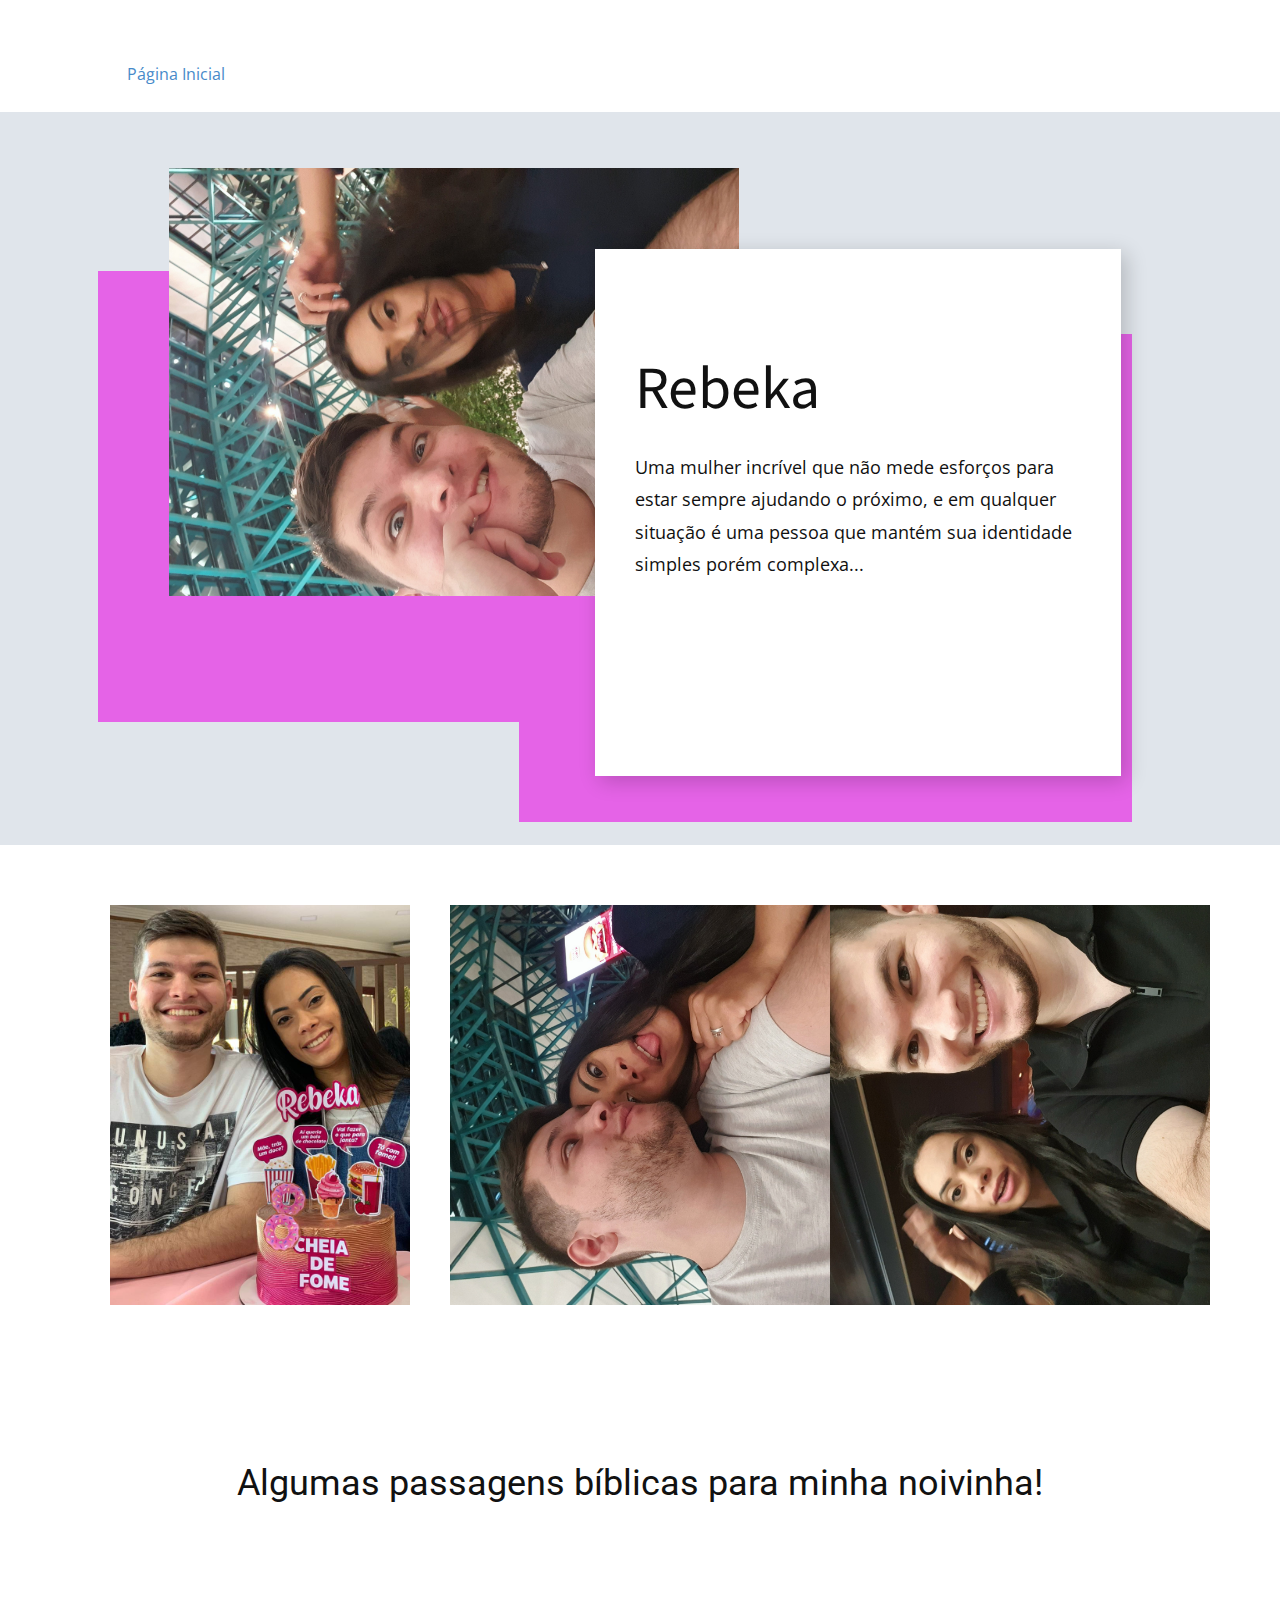
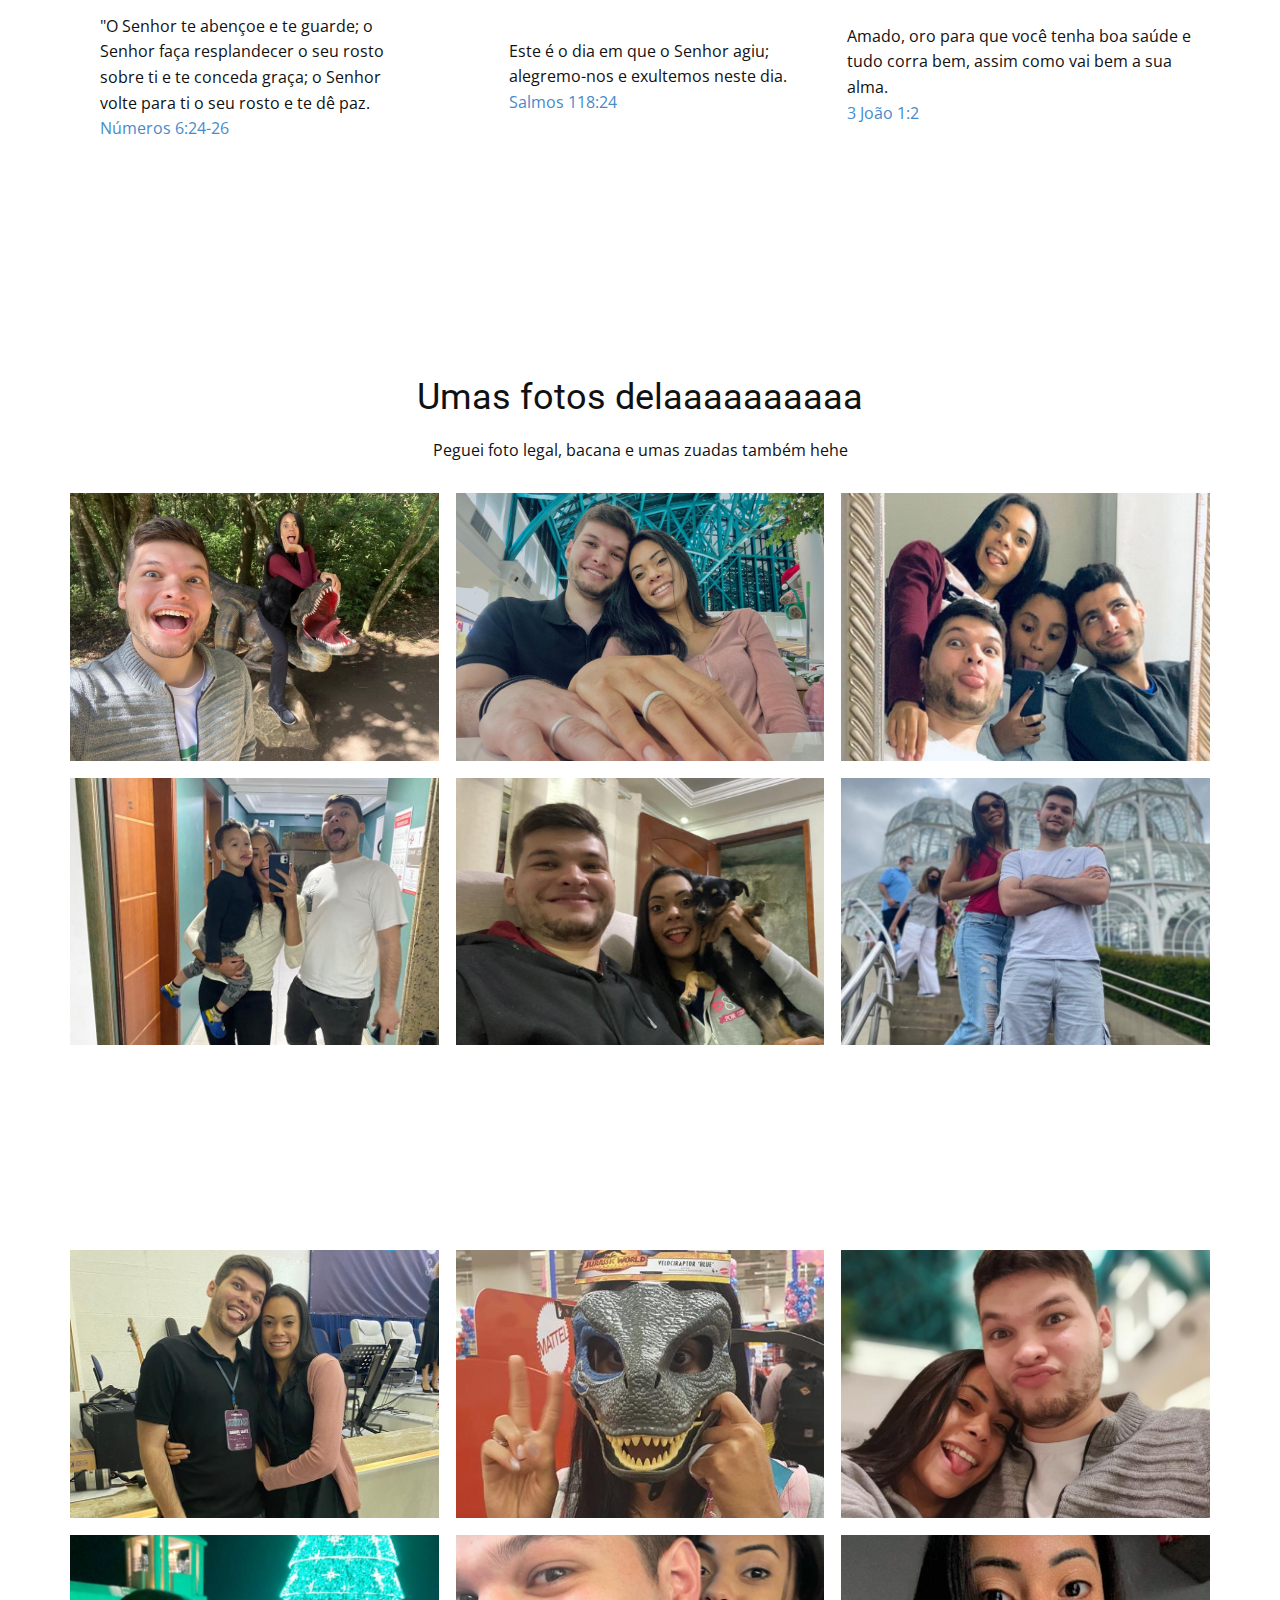
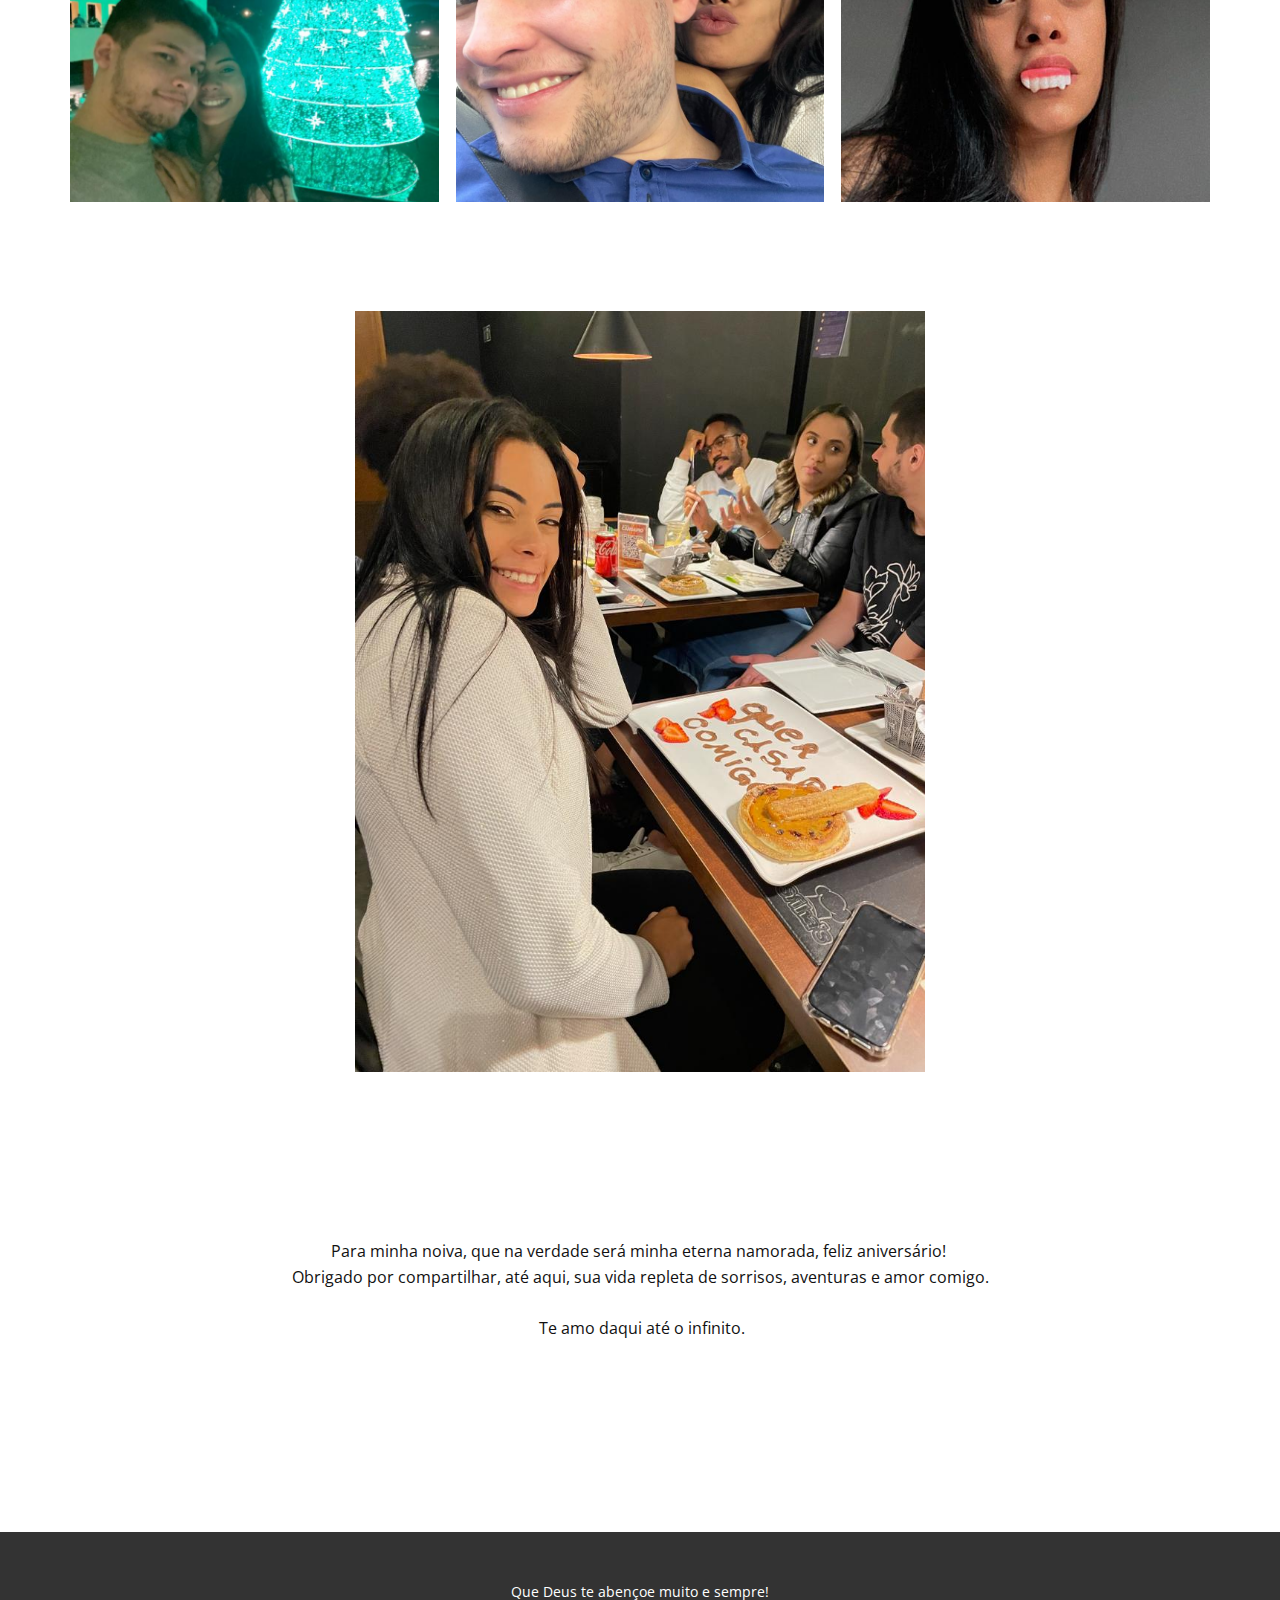
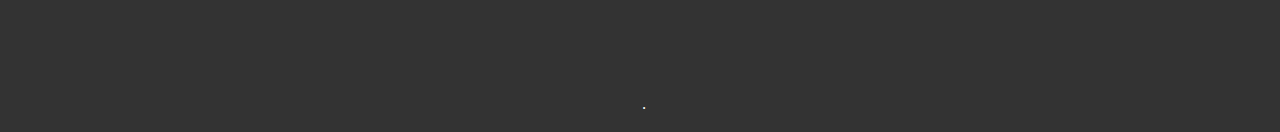
==== commit 7ddbccad: "alt3" ====
--- a/index.html
+++ b/index.html
@@ -264,14 +264,14 @@
         <p class="u-small-text u-text u-text-variant u-text-1">Que Deus te abençoe muito e sempre!</p>
       </div></footer>
     <section class="u-backlink u-clearfix u-grey-80">
-      <a class="u-link" href="https://nicepage.com/website-templates" target="_blank">
-        <span>Website Templates</span>
+      <a class="u-link" href="" target="_blank">
+        <span></span>
       </a>
       <p class="u-text">
-        <span>created with</span>
+        <span></span>
       </p>
       <a class="u-link" href="" target="_blank">
-        <span>Website Builder Software</span>
+        <span></span>
       </a>. 
     </section>
   
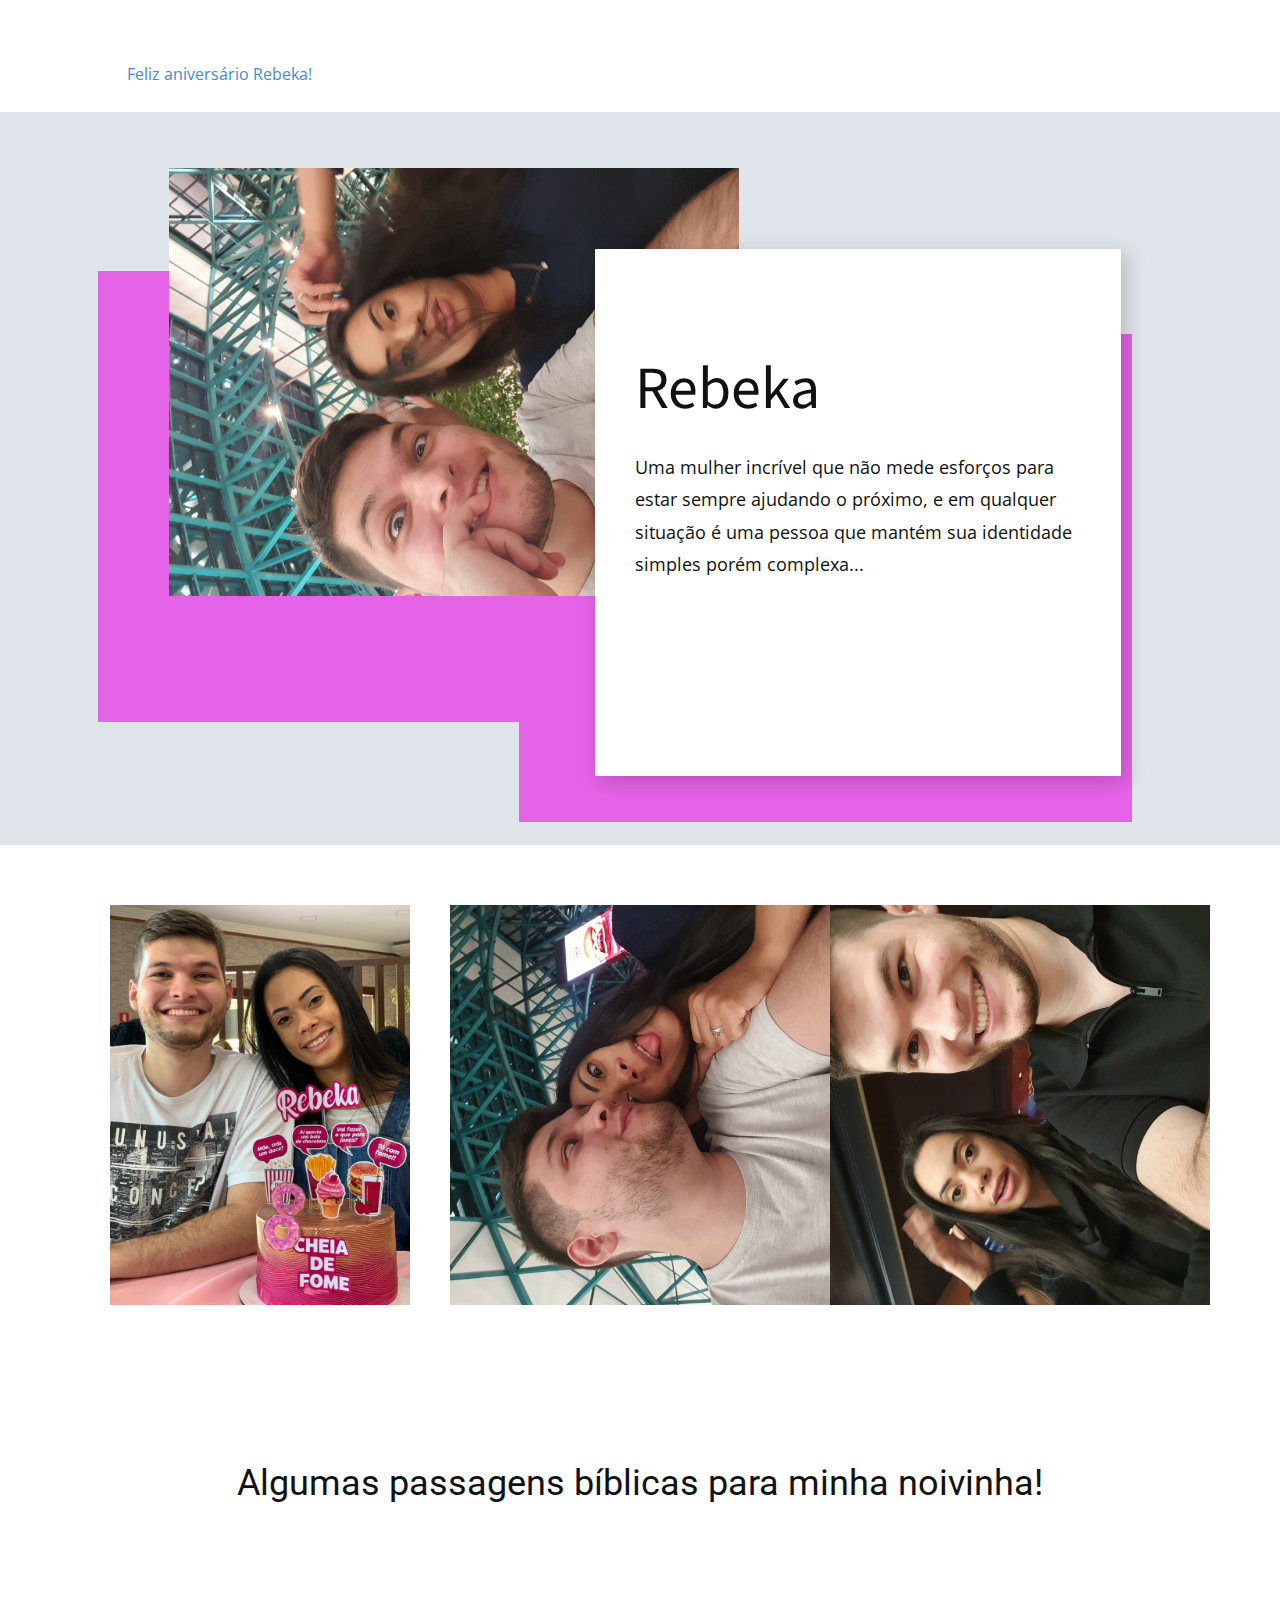
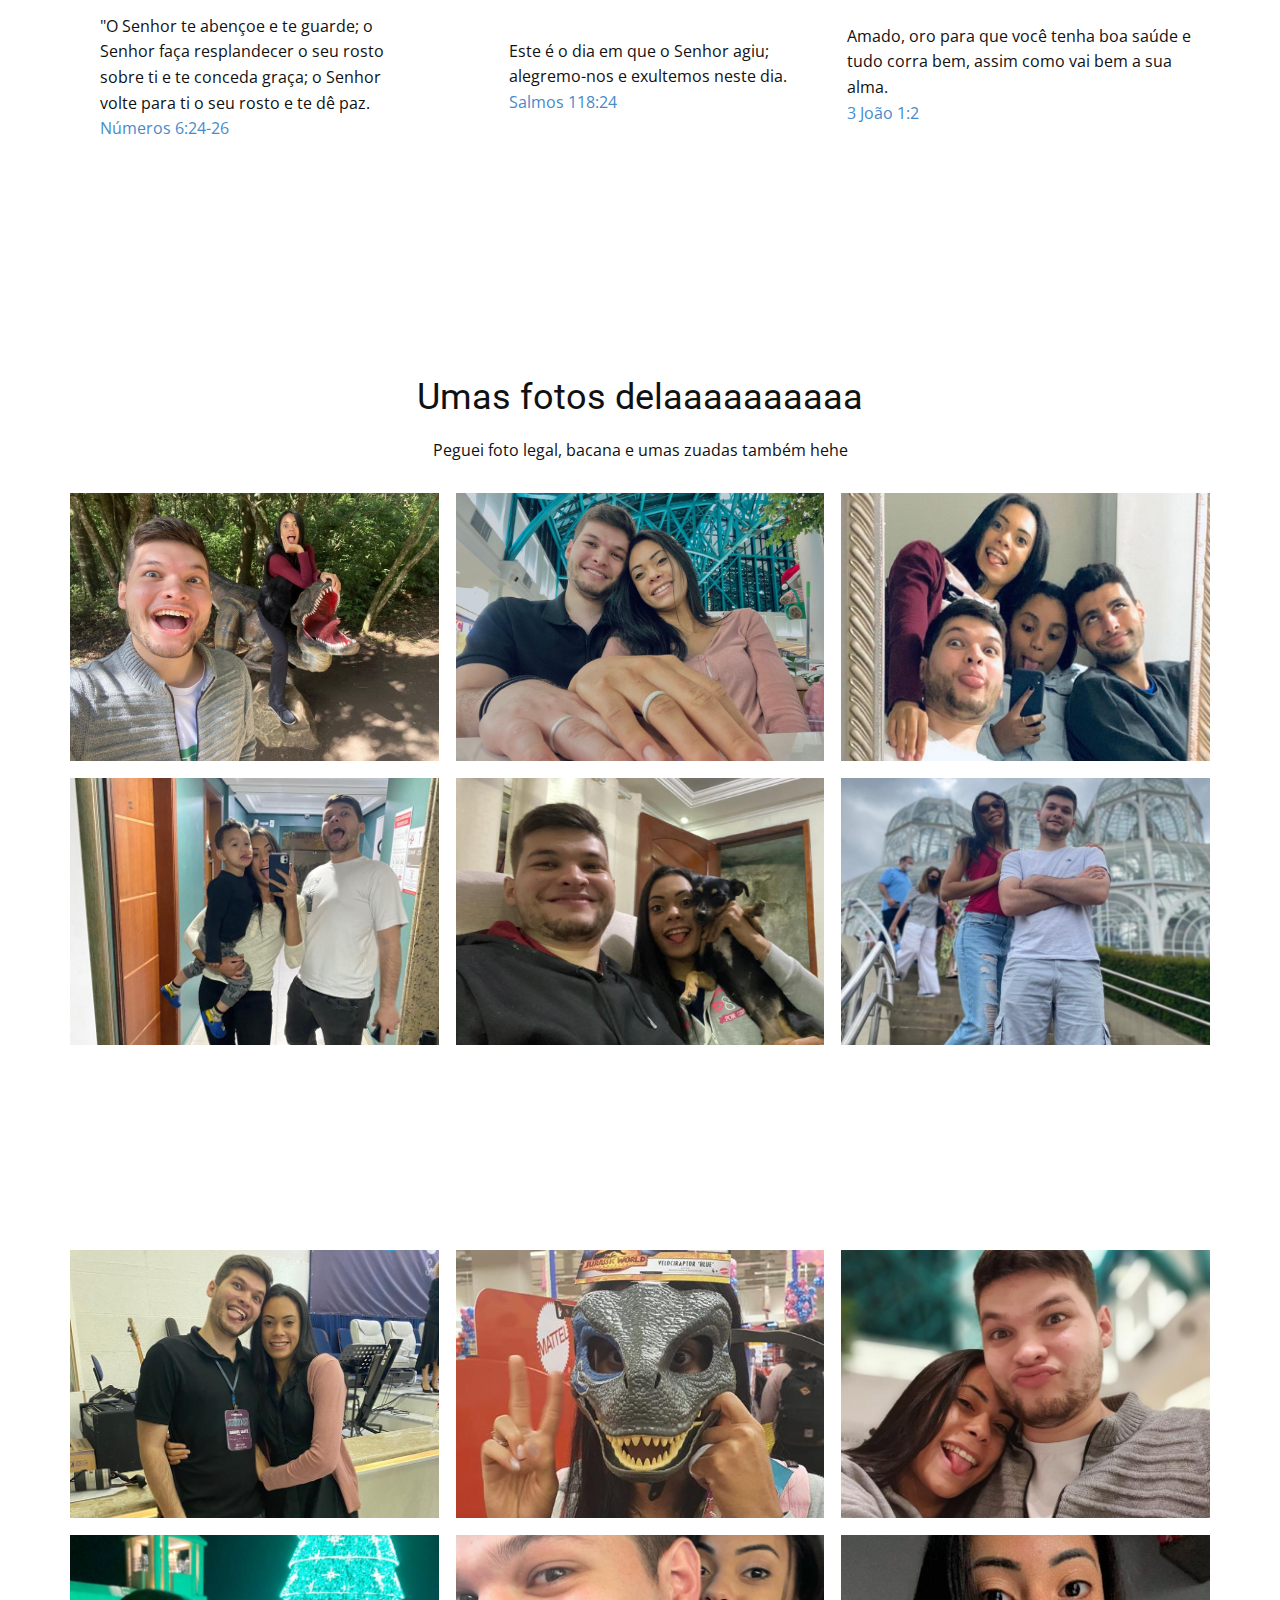
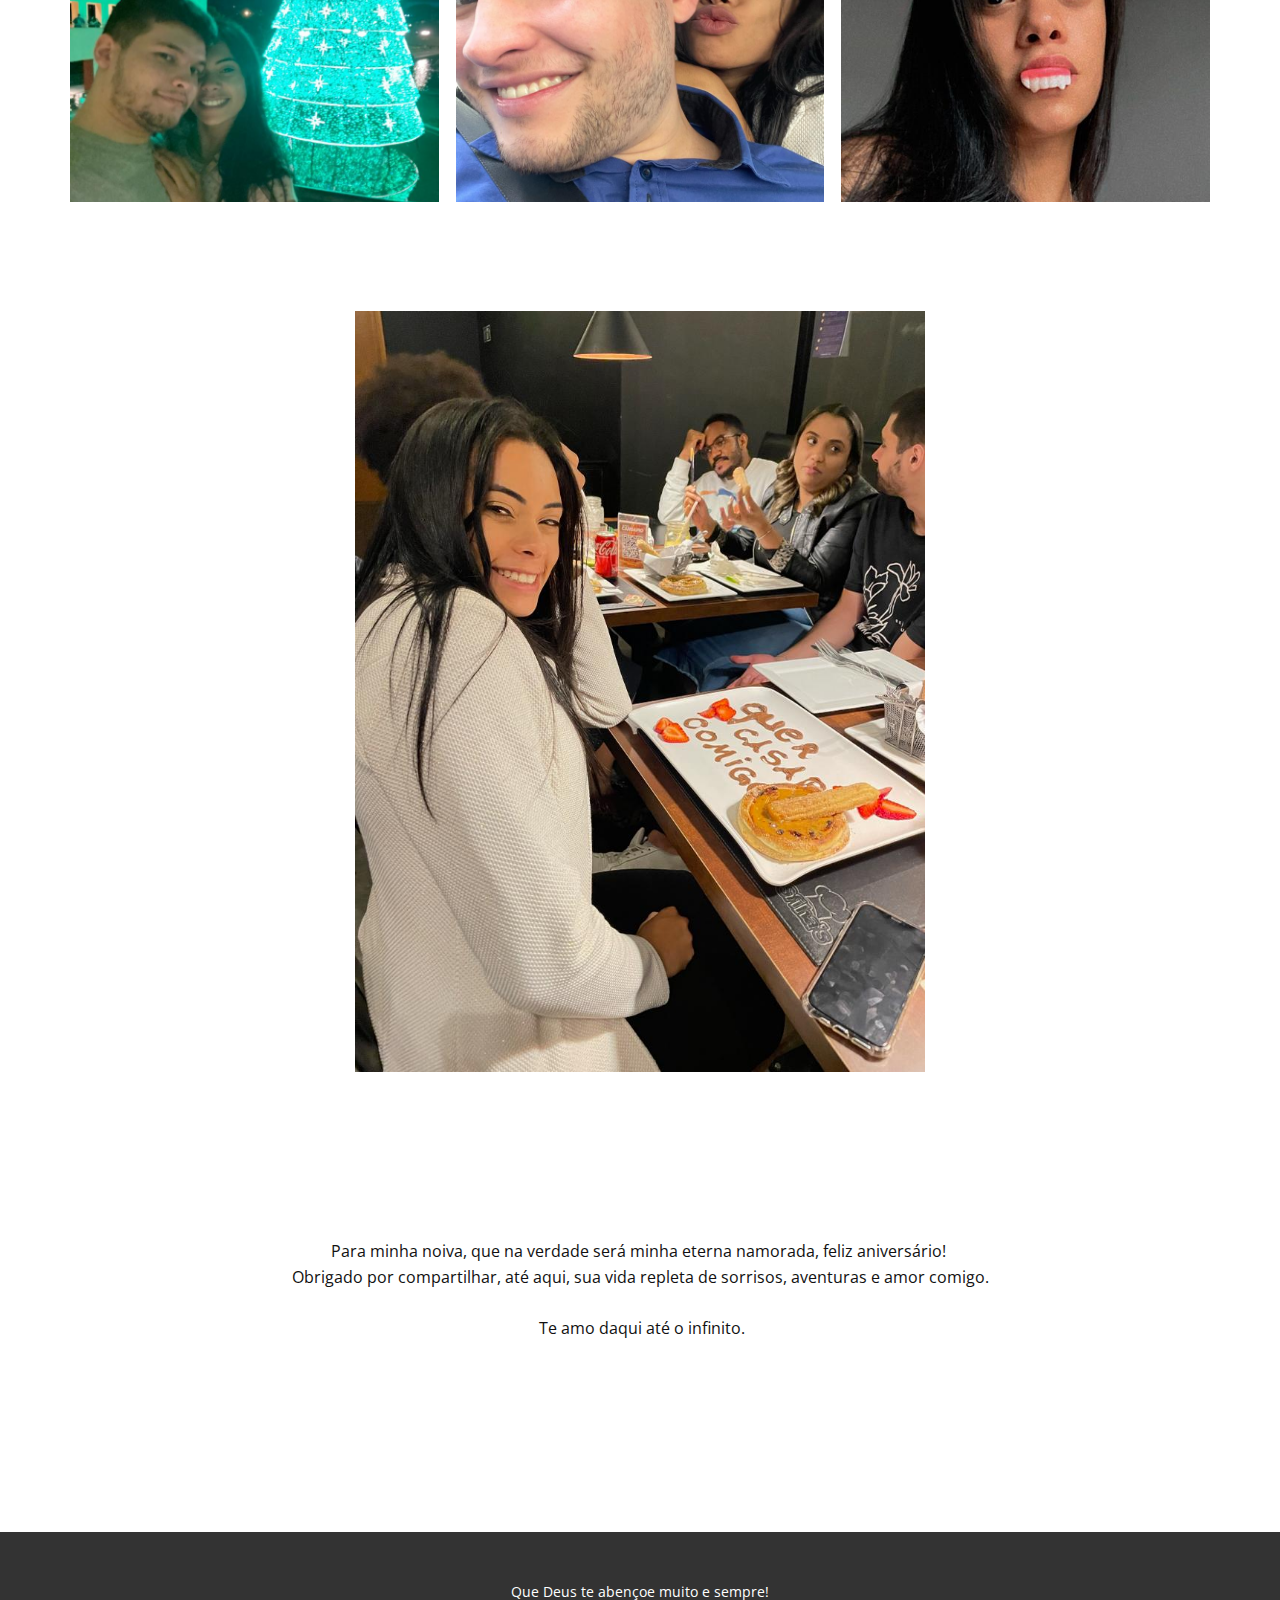
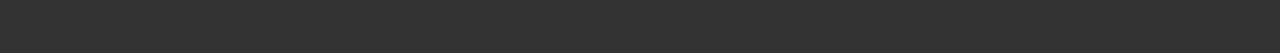
==== commit 436f3be9: "alt4" ====
--- a/index.html
+++ b/index.html
@@ -39,7 +39,7 @@
             </a>
           </div>
           <div class="u-custom-menu u-nav-container">
-            <ul class="u-nav u-unstyled u-nav-1"><li class="u-nav-item"><a class="u-button-style u-nav-link u-text-active-palette-1-base u-text-hover-palette-2-base" href="Página-Inicial.html" style="padding: 10px 20px;">Página Inicial</a>
+            <ul class="u-nav u-unstyled u-nav-1"><li class="u-nav-item"><a class="u-button-style u-nav-link u-text-active-palette-1-base u-text-hover-palette-2-base" href="index.html" style="padding: 10px 20px;">Feliz aniversário Rebeka!</a>
 </li></ul>
           </div>
           <div class="u-custom-menu u-nav-container-collapse">
@@ -263,16 +263,7 @@
     <footer class="u-align-center u-clearfix u-footer u-grey-80 u-footer" id="sec-bbe3"><div class="u-clearfix u-sheet u-sheet-1">
         <p class="u-small-text u-text u-text-variant u-text-1">Que Deus te abençoe muito e sempre!</p>
       </div></footer>
-    <section class="u-backlink u-clearfix u-grey-80">
-      <a class="u-link" href="" target="_blank">
-        <span></span>
-      </a>
-      <p class="u-text">
-        <span></span>
-      </p>
-      <a class="u-link" href="" target="_blank">
-        <span></span>
-      </a>. 
+
     </section>
   
 </body></html>